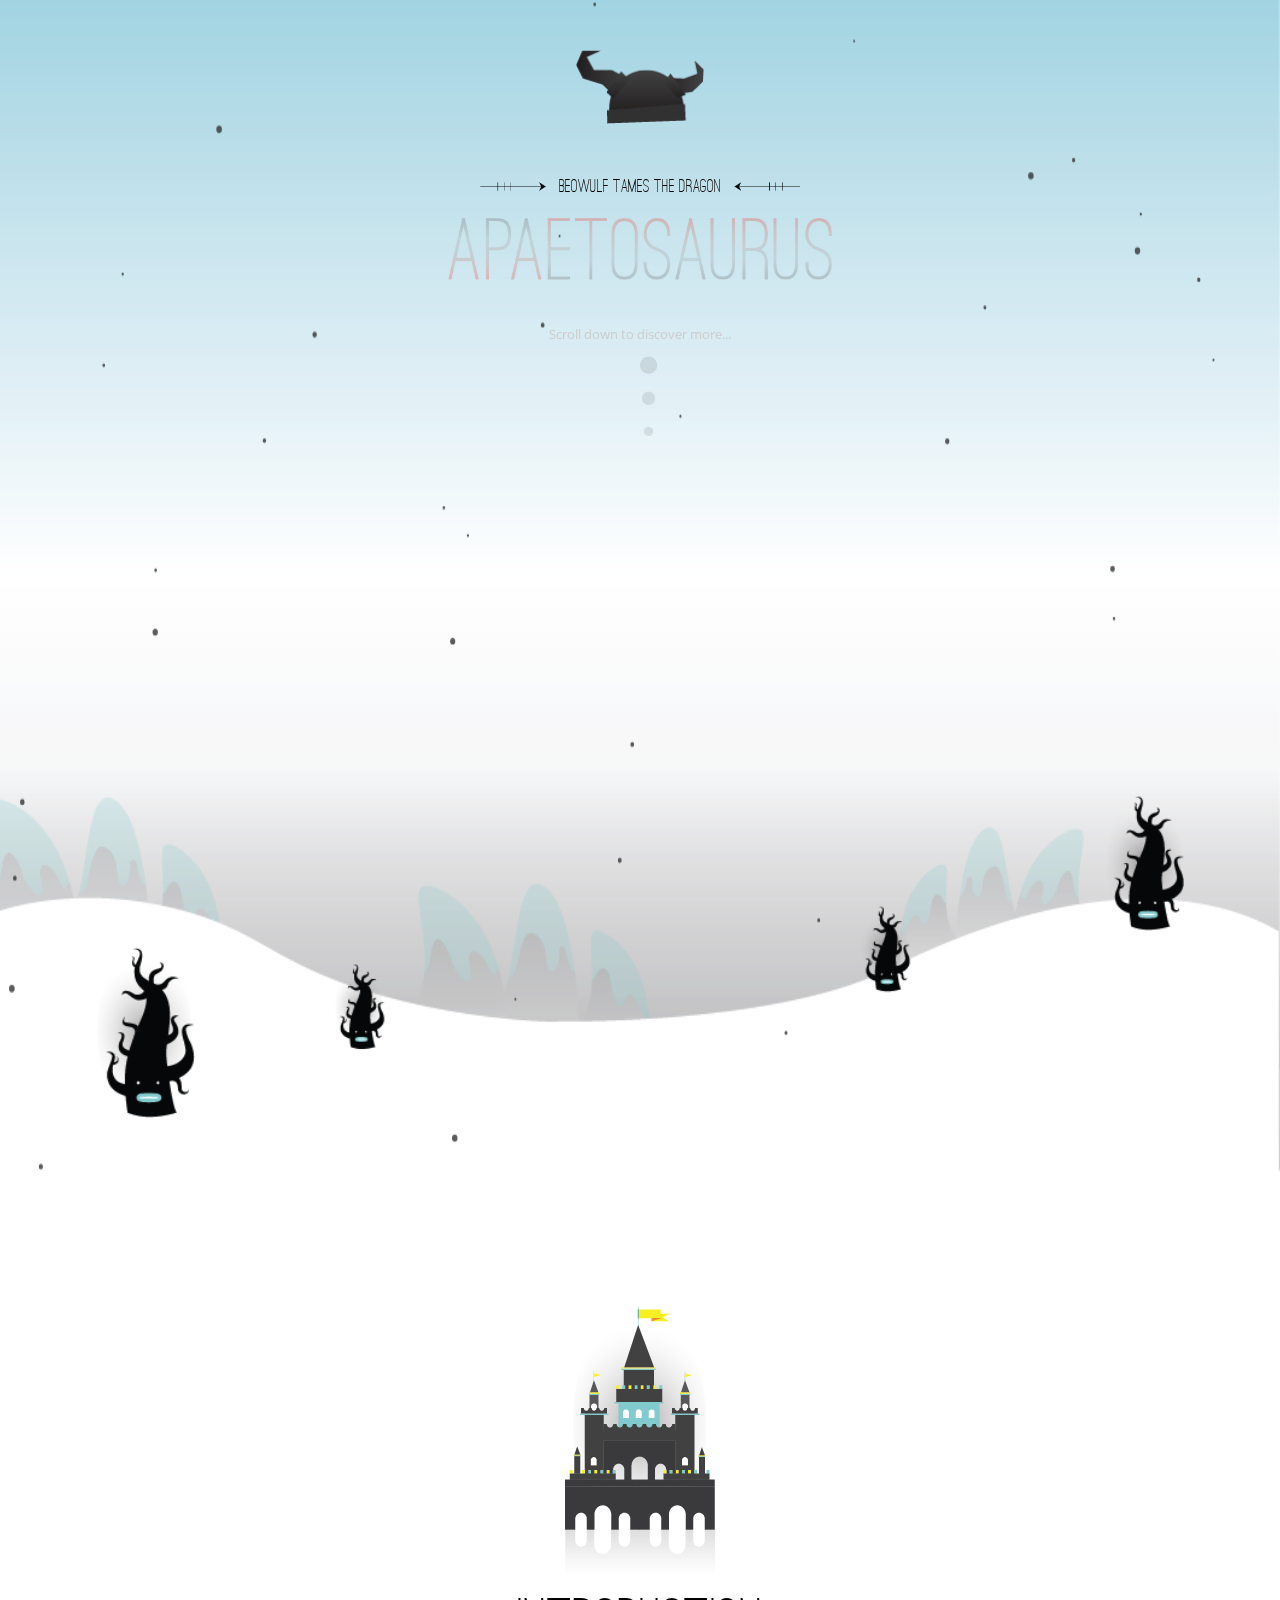
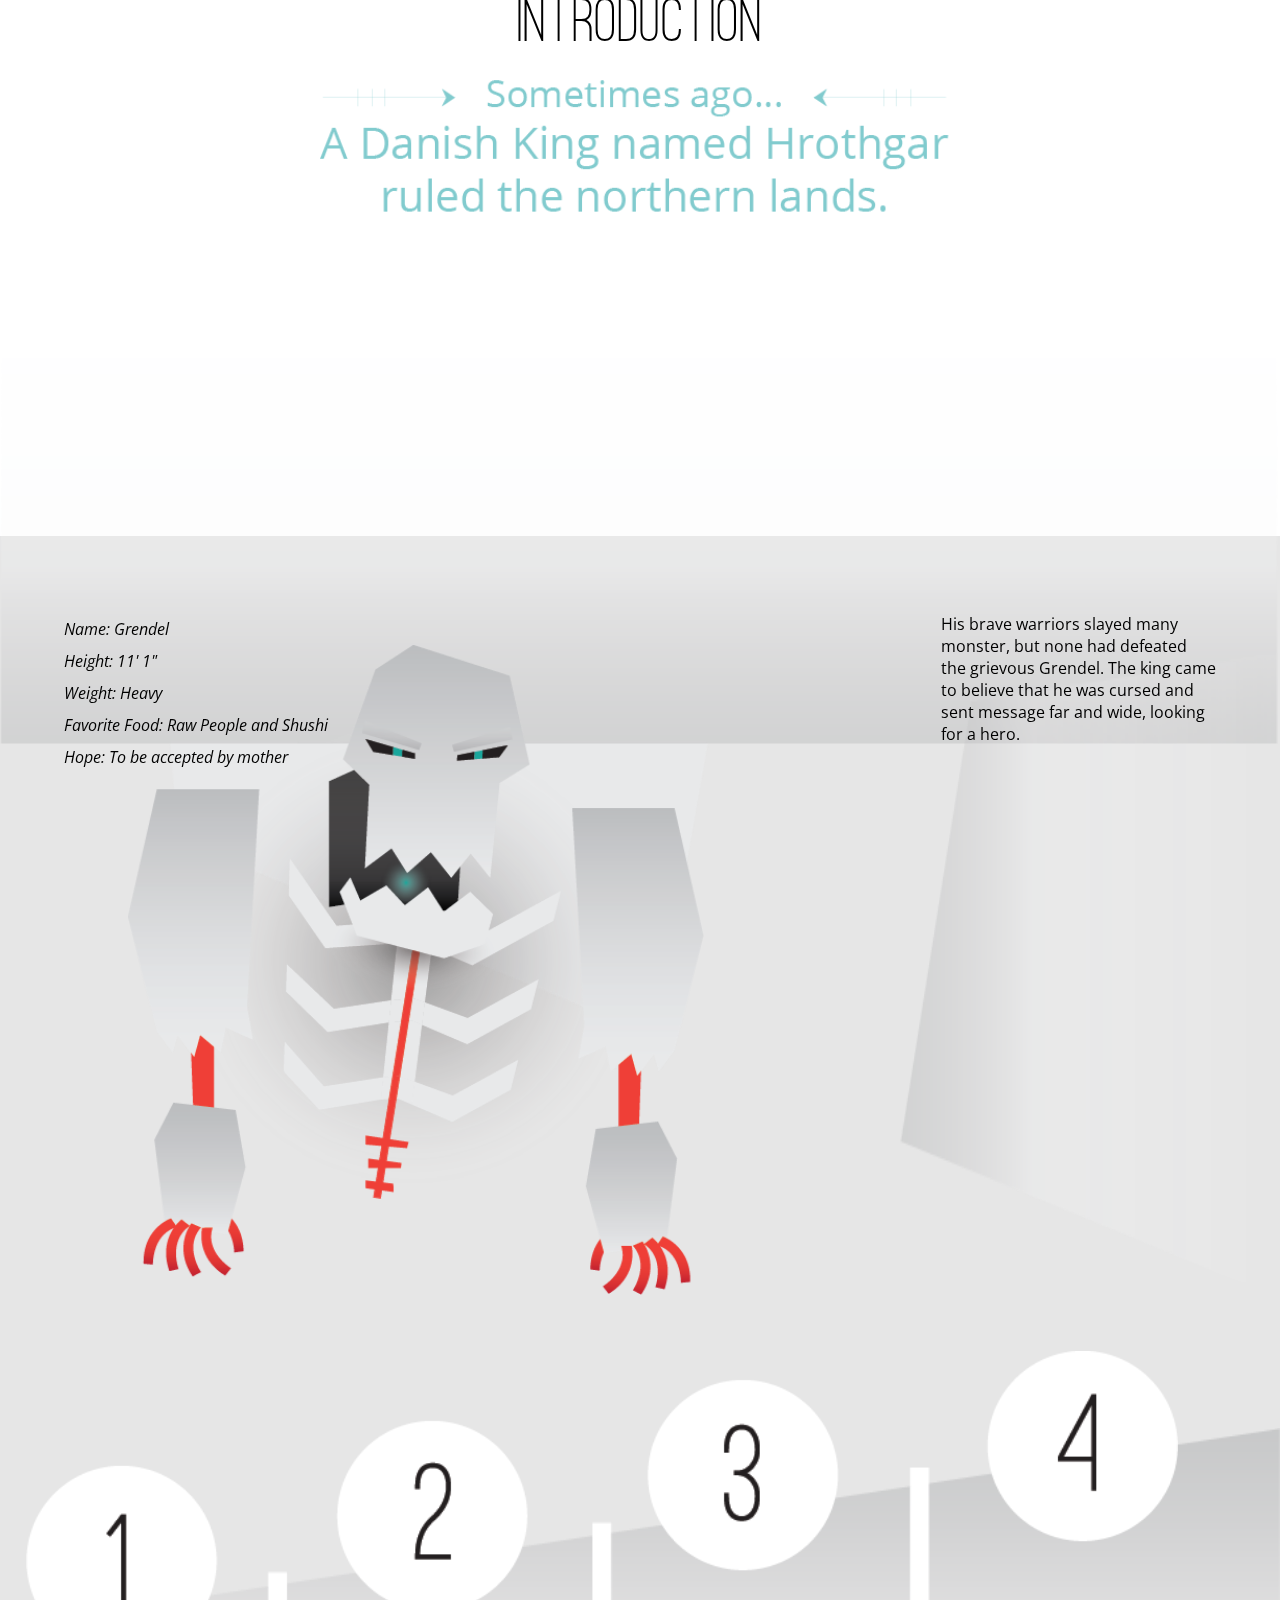
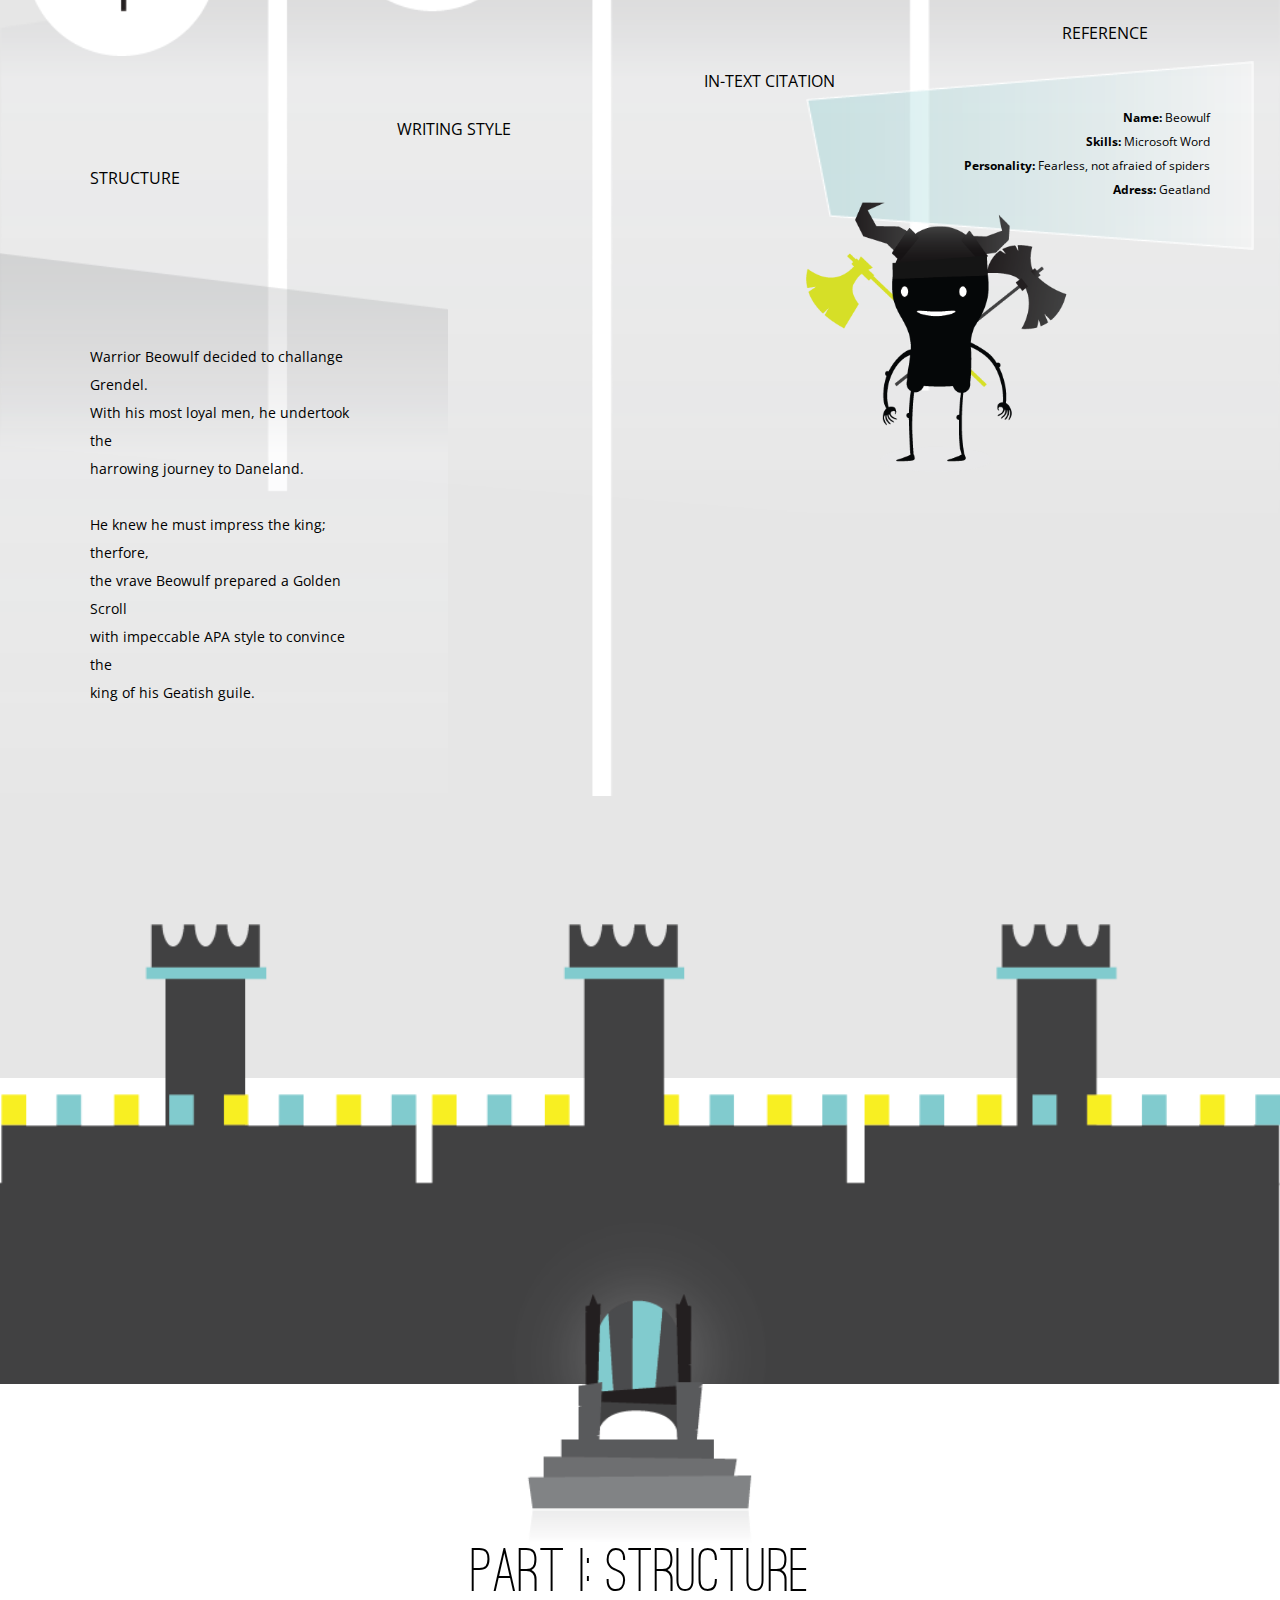
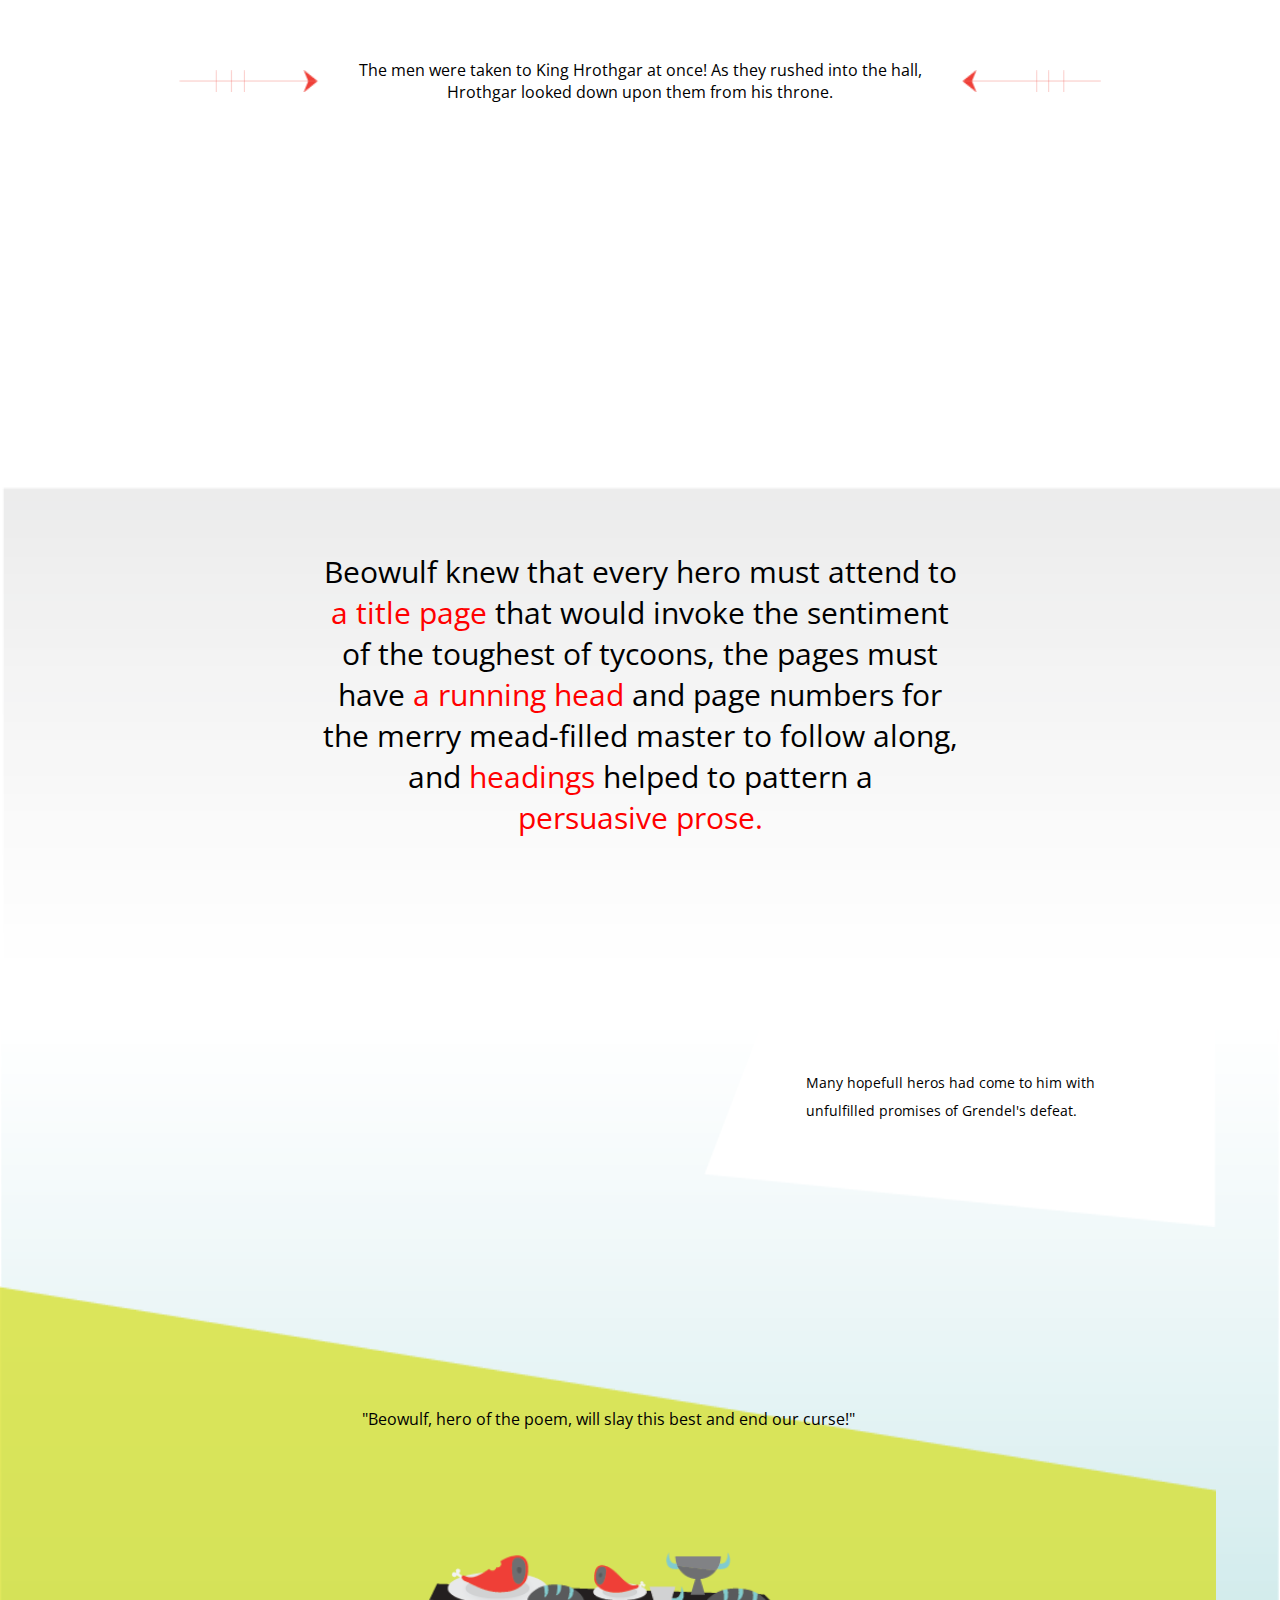
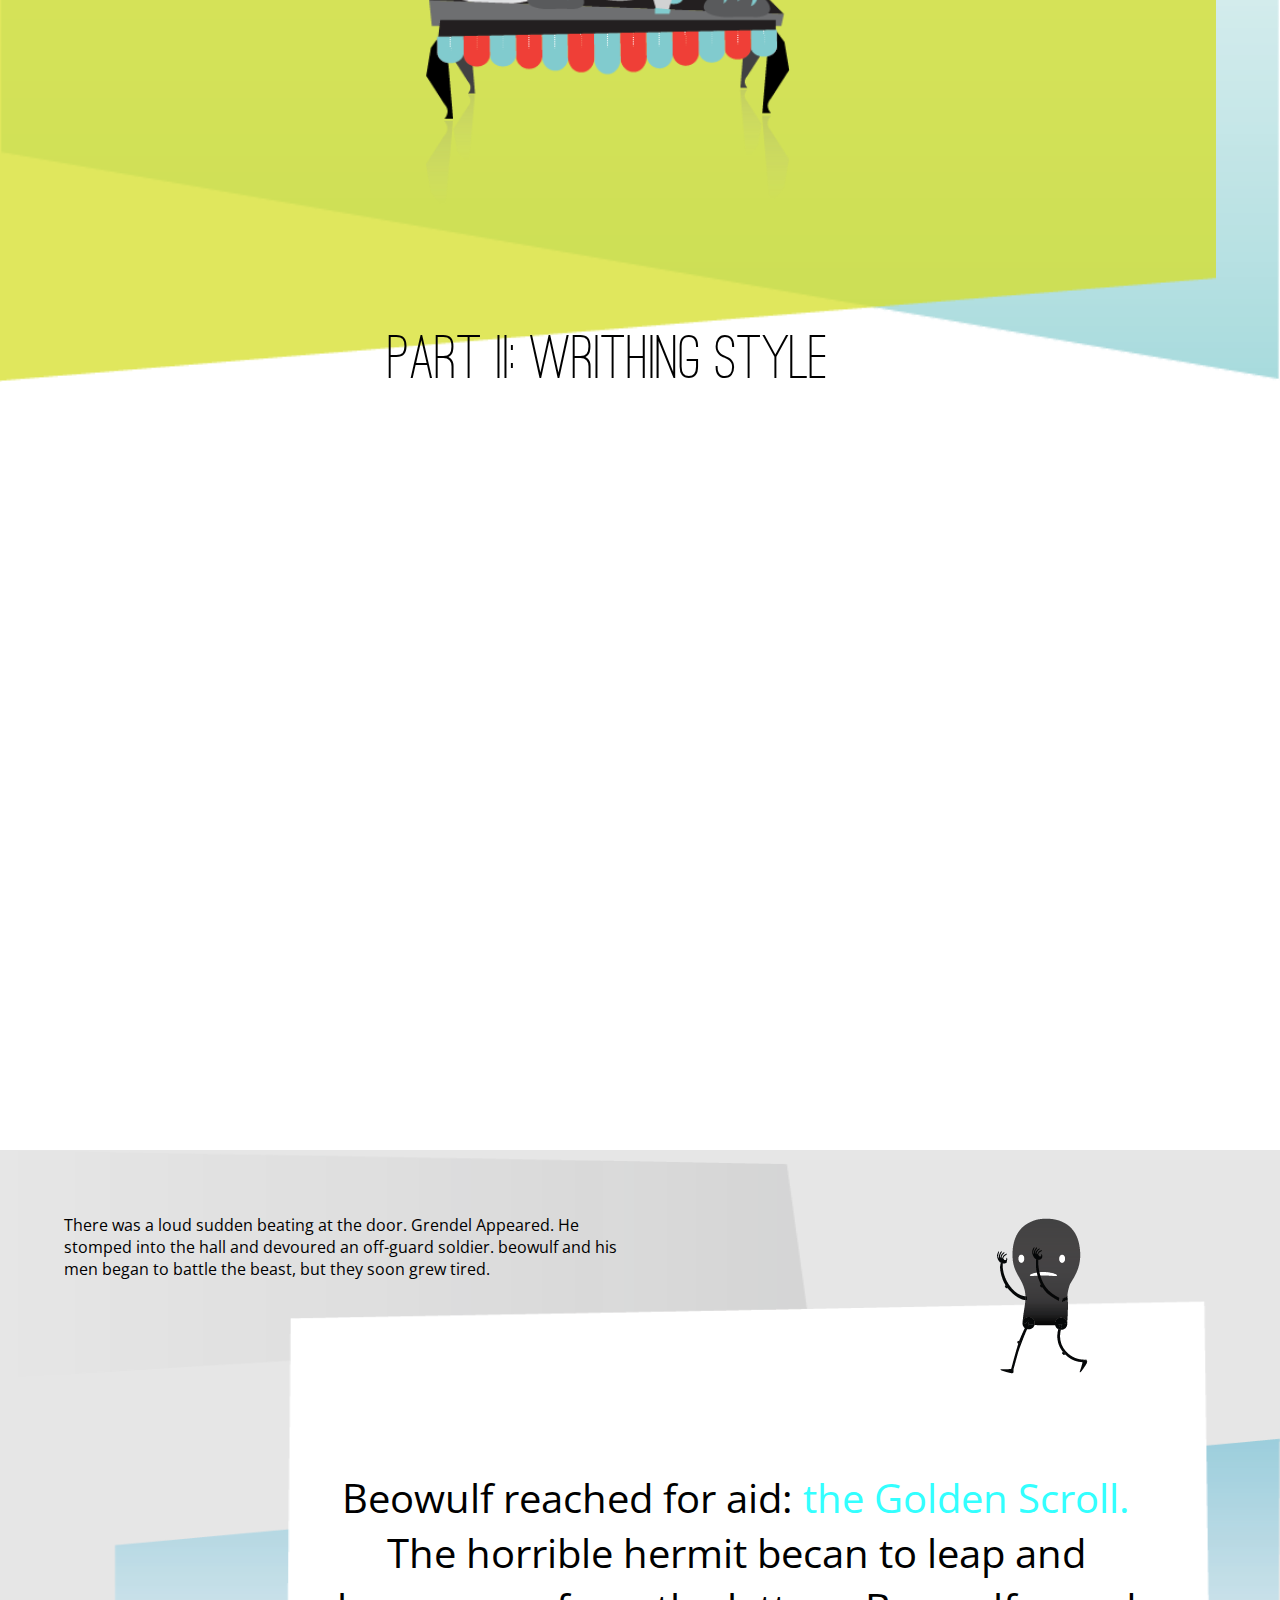
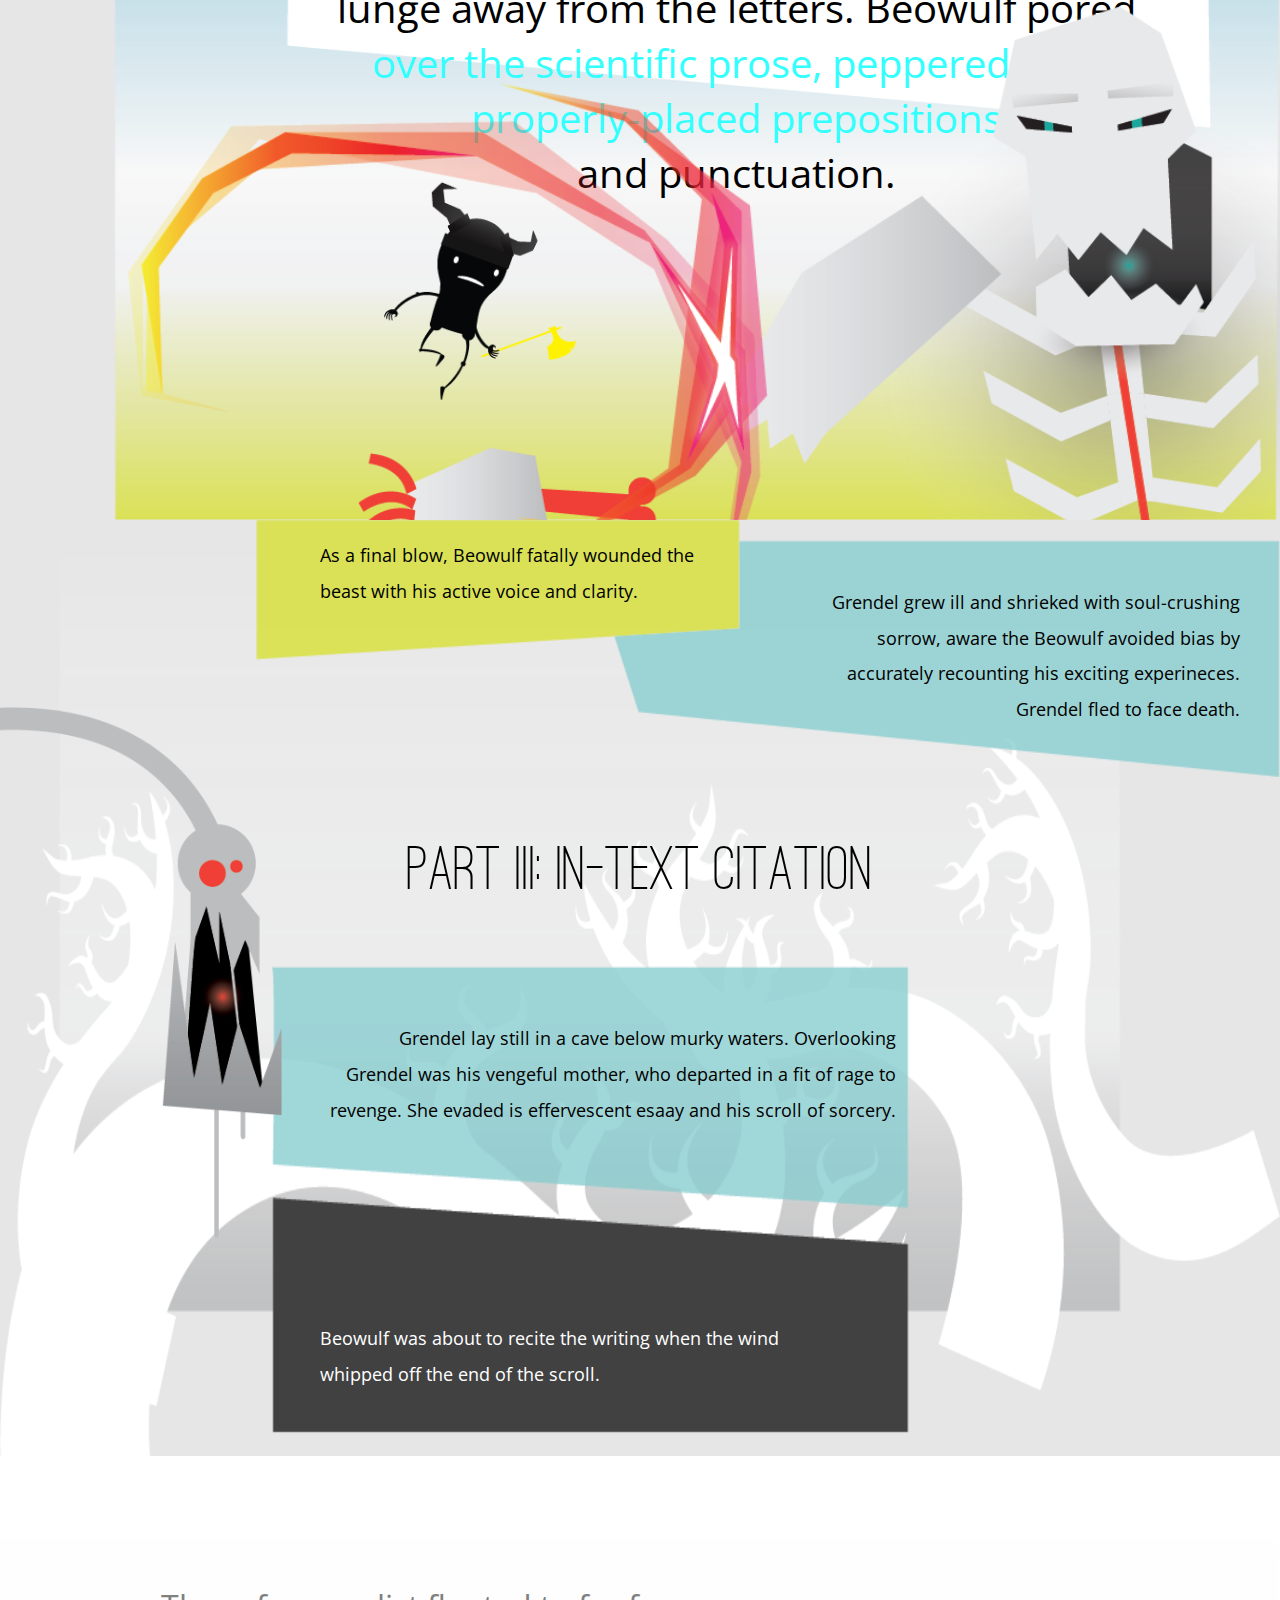
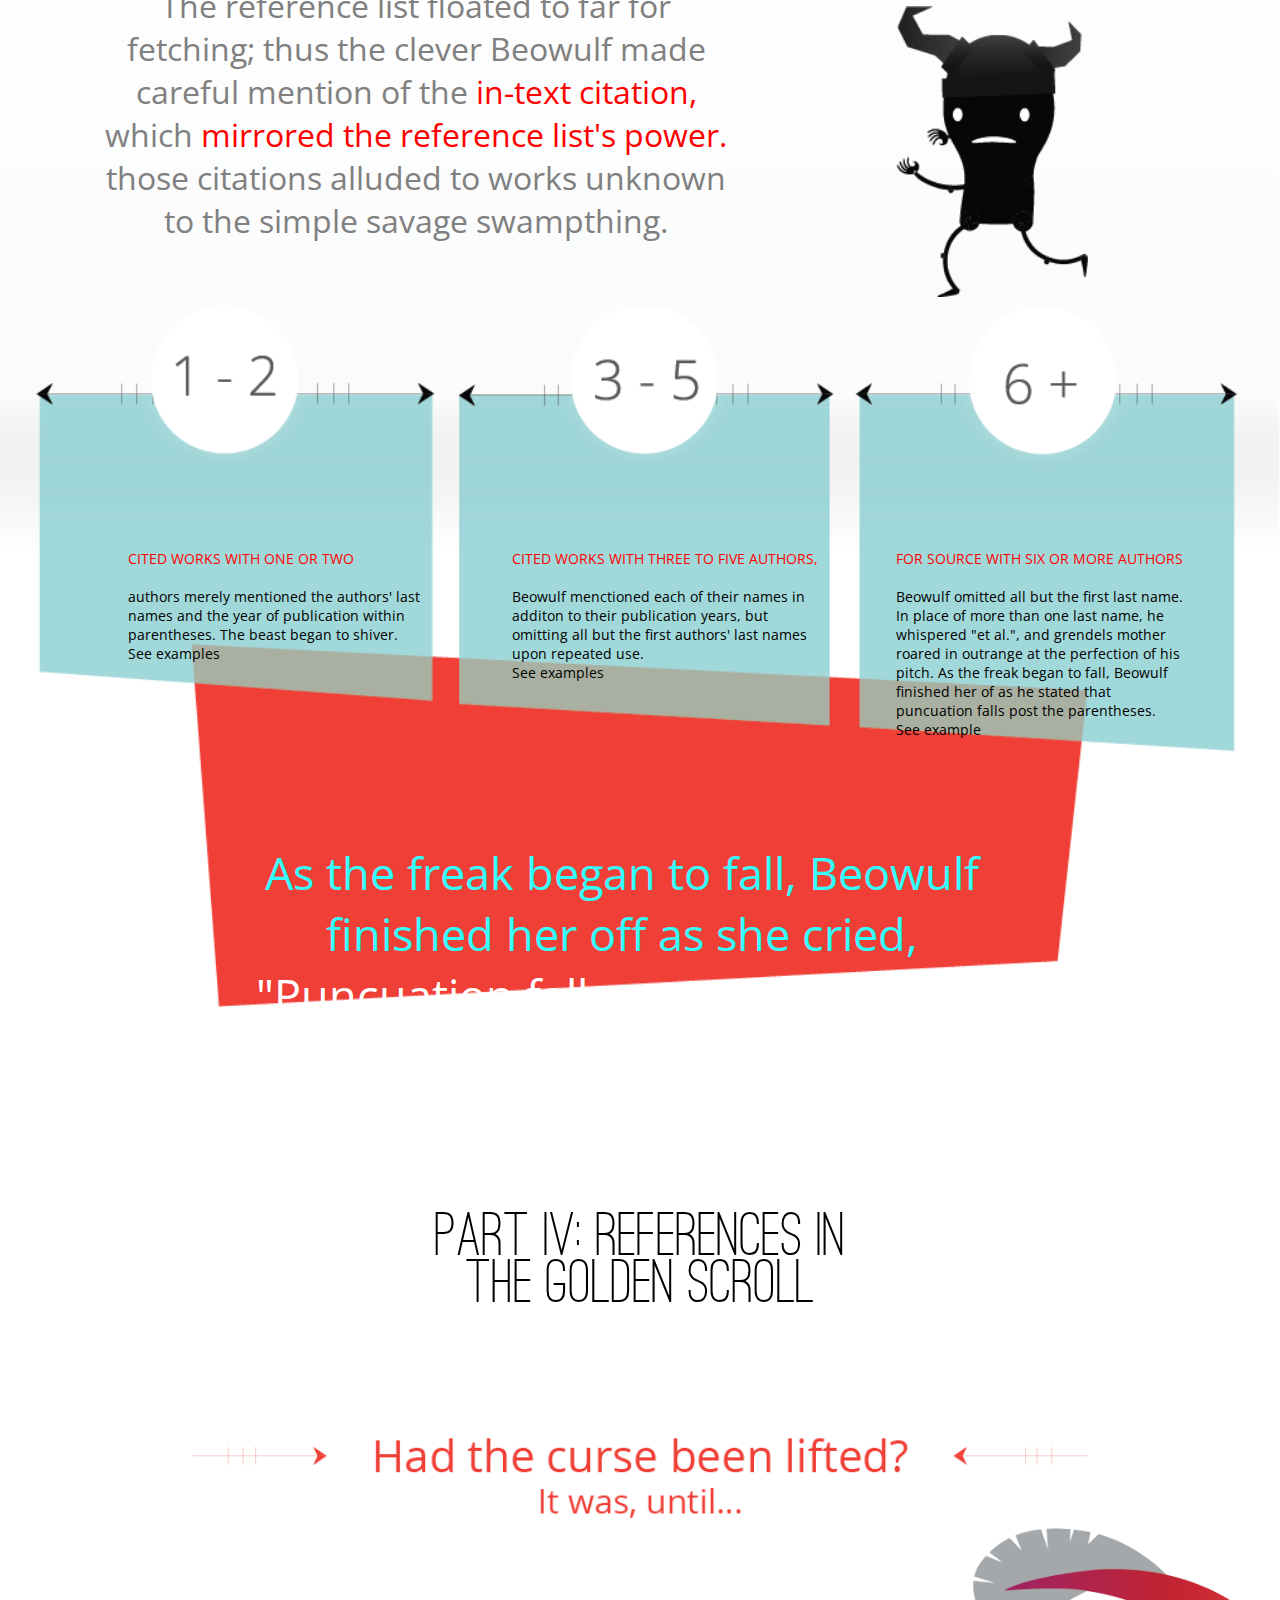
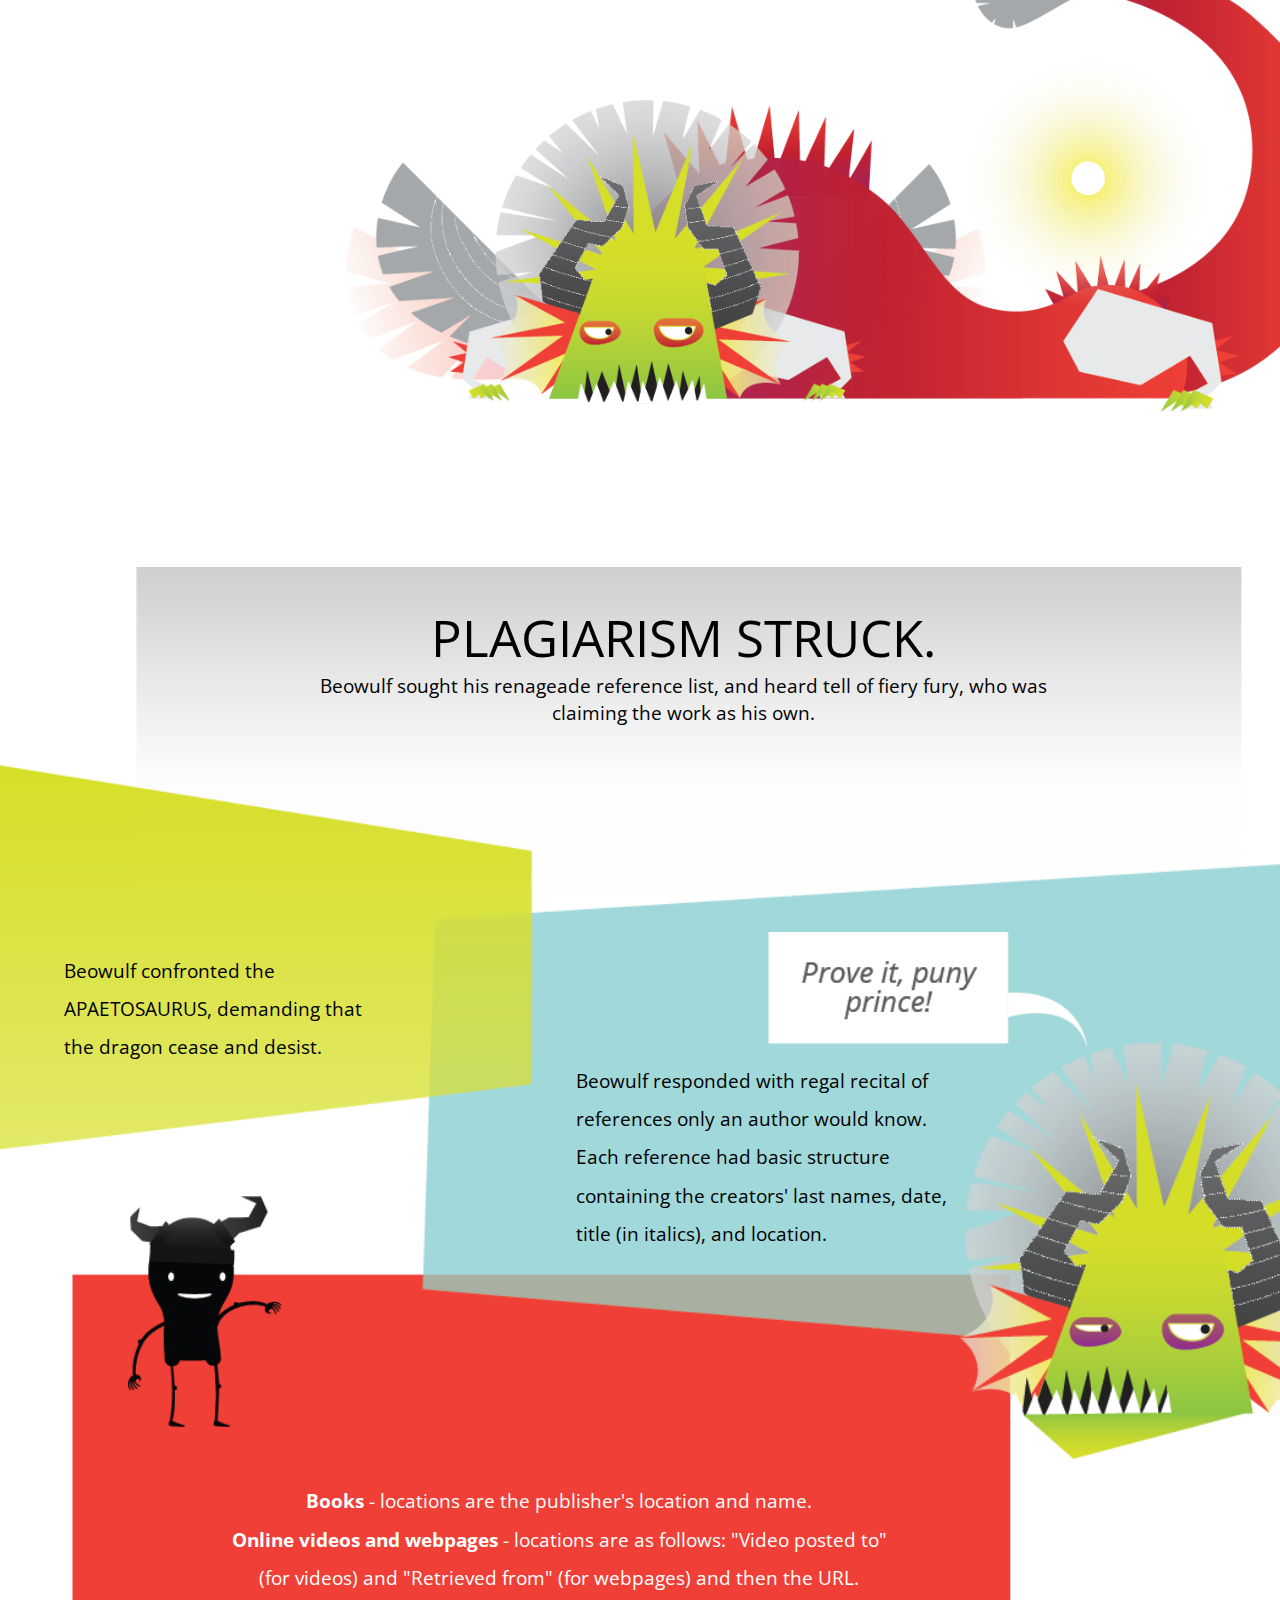
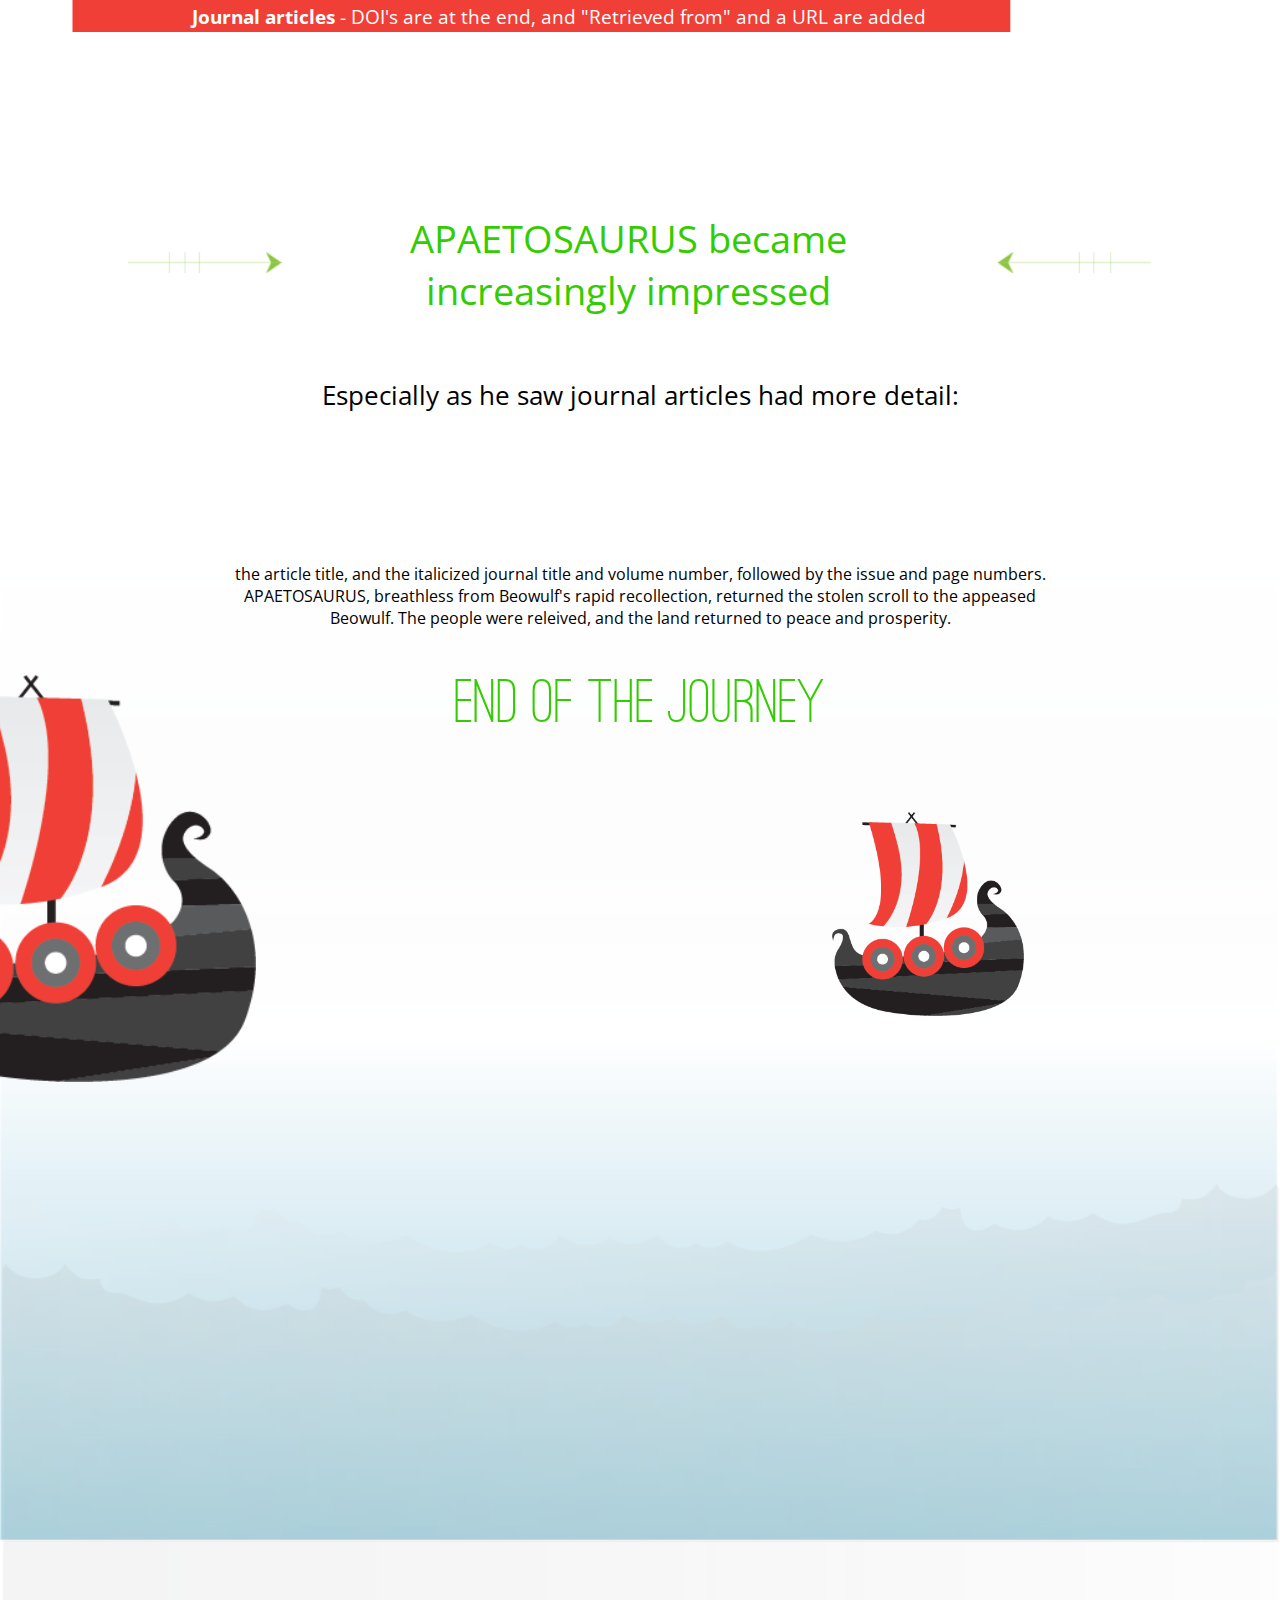
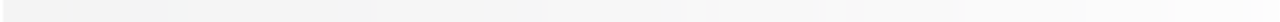
==== index.html @ b7f6e2f6 "virtical scaling fixed" ====
<!DOCTYPE html>
<html>

<head>
    <meta charset="utf-8">
    <meta http-equiv="X-UA-Compatible" content="IE=edge">
    <title>Apaethosaurus</title>
    <!-- CSS -->
    <link rel="stylesheet" href="css/style.css">
</head>

<body>
    <section id="intro" style="">
        <canvas id="snow1"></canvas>
        <div class="container center">
            <img src="img/viking-hat.png" style="width: 10%; margin: 50px auto;">
            <div class="arrow-intro" style="">Beowulf Tames the Dragon</div>
            <img id="apa-img" src="img/apaethosaurus.png" style="width: 30%; padding: 25px 0px 40px 0px; margin: 0 auto;">
            <div class="sub-title" style="font-size: 1vw">
                Scroll down to discover more...
            </div>
            <img src="img/accent1.png" id="accent-1" style="max-width: 5%; margin: 1% 50% 2.5% 50%">
            <img src="img/intro-trees.png" style=" width: 85%; margin: 25% 0px 50px 0px; padding: 0">
        </div>
    </section>
    <!-- section 2 -->
    <section id="scene-2">
        <div class="container center">
            <img src="img/castle.png" style="margin: 10% auto 0">
            <div class="heading" style="margin: 20px 0px 30px 0px">INTRODUCTION
            </div>
            <img src="img/text-1.png" style="width: 50%; padding: 0px 0px 0px 0px;">
        </div>
    </section>
    <!-- section 3 -->
    <section id="scene-3" style="">
        <div style="position: absolute; width: 100%; height: 200%; 
        background-color: #E6E6E6;z-index: -2; margin: 24% 0">
            <!-- Scene 4 -->
            <div id="scene-4" style="margin: 30% 0; z-index: 2;"></div>
        </div>
        <div class="text double-space" style="display: inline-block; float: left; margin: 30% 0px 0 5%; font-style: italic; ">Name: Grendel
            <br>Height: 11' 1"
            <br>Weight: Heavy
            <br>Favorite Food: Raw People and Shushi
            <br>Hope: To be accepted by mother
        </div>
        <div class="text double-sapce" style="display: inline-block; float: right; margin: 30% 5% 0px 0px;">
            His brave warriors slayed many
            <br> monster, but none had defeated
            <br> the grievous Grendel. The king came
            <br> to believe that he was cursed and
            <br> sent message far and wide, looking
            <br> for a hero.
        </div>
        <img src="img/grendel.png" style="width: 45%; z-index: 1; margin: -10% 90% 0 10%;">
    </section>
    <!-- section 5 -->
    <section id="scene-5" style="margin: 10% 0; z-index: 1">
        <img src="img/numbers.png" style="width: 90%; margin: -6% 0 0 2%;">
        <span style="position: absolute; top: 35%; left: 7%;" class="text" style="font-size: 20px;">STRUCTURE</span>
        <span style="position: absolute; top: 30%; left: 31%;" class="text" style="font-size: 20px;">WRITING STYLE</span>
        <span style="position: absolute; top: 25%; left: 55%;" class="text" style="font-size: 20px;">IN-TEXT CITATION</span>
        <span style="position: absolute; top: 20%; left: 83%;" class="text" style="font-size: 20px;">REFERENCE</span>
        <div id="warrior-back" style="float: right; margin: 0 2%; width: 35%;">
            <p class="text double-space" style="margin: 10% 10% 0 10%; 
            font-size: 12px; text-align: right;">
                <span style="font-weight: bold;">Name: </span>Beowulf
                <br><span style="font-weight: bold;">Skills: </span>Microsoft Word
                <br><span style="font-weight: bold;">Personality:</span> Fearless, not afraied of spiders
                <br><span style="font-weight: bold;">Adress:</span> Geatland
            </p>
            <img src="img/warrior.png" style="float: left; margin: 0 0; 
            width: 60%;">
        </div>
        <div id="text-box" style="margin: 15% 0 0; width: 35%; height: 70%;">
            <p class="text double-space" style="padding: 20%; font-size: 14px;">
                Warrior Beowulf decided to challange Grendel.
                <br>With his most loyal men, he undertook the
                <br>harrowing journey to Daneland.
                <br>
                <br>He knew he must impress the king; therfore,
                <br>the vrave Beowulf prepared a Golden Scroll
                <br>with impeccable APA style to convince the
                <br>king of his Geatish guile.
            </p>
        </div>
    </section>
    <!-- section 6 -->
    <section id="scene-6" style="z-index: 1;">
        <img src="img/throne.png" style="margin: 23% 40%  0; width: 20%;">
        <p class="heading center">
            PART I: STRUCTURE
        </p>
        <div class="center text" style="z-index: 2;
        background: url('img/part1-arrows.png') no-repeat center; 
        width: 90%;background-size: 80% 50%; margin: 5% auto;
        font-size: 12x;">
            The men were taken to King Hrothgar at once! As they rushed into the hall,
            <br>Hrothgar looked down upon them from his throne.
        </div>
    </section>
    <!-- section 7 -->
    <section id="scene-7" style="">
        <div class="center text" style="font-size: 30px; 
        padding: 5% 0 10%;">
            Beowulf knew that every hero must attend to
            <br><span style="color: red;">a title page</span> that would invoke the sentiment
            <br>of the toughest of tycoons, the pages must
            <br>have <span style="color: red;">a running head</span> and page numbers for
            <br>the merry mead-filled master to follow along,
            <br>and <span style="color: red;">headings</span> helped to pattern a
            <br><span style="color: red;">persuasive prose.</span>
        </div>
        <div style="background: url('img/scene-7-textback.png') 
        no-repeat; background-size: 100% 100%; width: 40%; height: 30%;
        font-size: 14px; float: right; z-index: 2; margin: 0 5%;">
            <p class="text double-space" style="margin: 20% 20%;">
                Many hopefull heros had come to him with
                <br>unfulfilled promises of Grendel's defeat.
            </p>
        </div>
        <div style="background: url('img/scene-7-bottom.png') no-repeat;
        background-size: 100% 100%; width: 95%; 
        margin: 25% 0;">
            <div class="text center" style="margin: 0 0 0; 
            padding: 10% 0 0;">
                "Beowulf, hero of the poem, will slay this best and end our curse!"
            </div>
            <img src="img/table.png" style="width: 30%; margin: 10% 35%">
            <p class="heading center" style="">
                part ii: writhing style
            </p>
        </div>
    </section>
    <!-- section 8 -->
    <section id="scene-8" style="background-color: #E6E6E6;">
        <p class="text" style="margin: 5%; float: left;">
            There was a loud sudden beating at the door. Grendel Appeared. He
            <br>stomped into the hall and devoured an off-guard soldier. beowulf and his
            <br>men began to battle the beast, but they soon grew tired.
        </p>
        <img src="img/soldier.png" style="position: absolute;
        top: 7%; right: 15%" ;>
        <p class="text center" style="font-size: 40px; padding: 25% 0;
        margin: 0 0 0 15%;">
            Beowulf reached for aid: <span style="color: #33FFFF;">
            the Golden Scroll.
            </span>
            <br>The horrible hermit becan to leap and
            <br>lunge away from the letters. Beowulf pored
            <br><span style="color: #33FFFF;">over the scientific prose,
            peppered with
            <br>properly-placed prepositions</span>
            <br>and punctuation.
        </p>
        <img style="position: absolute; top: 47%; left: 28%; width: 80%;" src="img/grendel-defeated.png">
        <img style="position: absolute; top: 65%; left: 30%; width: 15%;" src="img/beowulf.png">
        <img style="position: absolute; top: 55%; left: 10%; width: 50%;" src="img/slash.png">
    </section>
    <!-- section 9 -->
    <section id="scene-9">
        <img src="img/scene8-textbox.png" style="margin: 0 20%; 
        width: 80%;">
        <p class="text double-space" style="font-size: 1.4vw; 
        position: absolute;
        top: 0; left: 25%;">
            As a final blow, Beowulf fatally wounded the
            <br>beast with his active voice and clarity.
        </p>
        <p class="text double-space" style="font-size: 1.4vw; 
        position: absolute;
        top: 5%; left: 65%; text-align: right;">
            Grendel grew ill and shrieked with soul-crushing
            <br>sorrow, aware the Beowulf avoided bias by
            <br>accurately recounting his exciting experineces.
            <br>Grendel fled to face death.
        </p>
        <img src="img/monster.png" style="position: absolute; top: 20%;
        left: -18%; width: 40%;">
        <p class="heading center" style="margin: 5% auto;">
            part iii: in-text citation
        </p>
        <p class="text double-space" style="font-size: 1.4vw; text-align: right; 
        padding: 0%; margin: 10% 30% 0 20%;">
            Grendel lay still in a cave below murky waters. Overlooking
            <br> Grendel was his vengeful mother, who departed in a fit of rage to
            <br>revenge. She evaded is effervescent esaay and his scroll of sorcery.
        </p>
        <p class="text double-space" style="font-size: 1.4vw; padding: 5%; 
        margin: 10% 20%; color: white;">
            Beowulf was about to recite the writing when the wind
            <br>whipped off the end of the scroll.
        </p>
    </section>
    <!-- section 10 -->
    <section id="scene-10">
        <p class="text center" style="margin: 5% 40% 0 5%; font-size: 2.5vw; 
        color: gray;">
            The reference list floated to far for
            <br>fetching; thus the clever Beowulf made
            <br>careful mention of the
            <spcan style="color: red;">in-text citation,</spcan>
            <br>which
            <span style="color: red;">mirrored the reference list's power.</span>
            <br>those citations alluded to works unknown
            <br>to the simple savage swampthing.
        </p>
        <img src="img/beowulf2.png" style="width: 15%; position: absolute;
        top: 2%; right: 15%;">
        <img src="img/text-boxes.png" style="width: 100%; position: absolute;
        top: -10%; left: 0; z-index: -1;">
        <p class="text" style="font-size: 1.1vw;position: absolute; top: 50%; 
        left: 10%">
            <scpan style="color: red;">CITED WORKS WITH ONE OR TWO</scpan>
            <br>
            <br> authors merely mentioned the authors' last
            <br> names and the year of publication within
            <br> parentheses. The beast began to shiver.
            <br> See examples
        </p>
        <p class="text" style="font-size: 1.1vw;position: absolute; top: 50%; 
        left: 40%">
            <span style="color: red;">CITED WORKS WITH THREE TO FIVE AUTHORS,</span>
            <br>
            <br> Beowulf menctioned each of their names in
            <br>additon to their publication years, but
            <br>omitting all but the first authors' last names
            <br>upon repeated use.
            <br>See examples
        </p>
        <p class="text" style="font-size: 1.1vw;position: absolute; top: 50%; 
        left: 70%">
            <span style="color: red;">FOR SOURCE WITH SIX OR MORE AUTHORS</span>
            <br>
            <br>Beowulf omitted all but the first last name.
            <br>In place of more than one last name, he
            <br>whispered "et al.", and grendels mother
            <br>roared in outrange at the perfection of his
            <br>pitch. As the freak began to fall, Beowulf
            <br>finished her of as he stated that
            <br>puncuation falls post the parentheses.
            <br>See example
        </p>
        <p class="text center" style="font-size: 3.5vw; position: absolute;
        top: 78%; left: 20%; color: white;">
            <span style="color: #33FFFF">As the freak began to fall, Beowulf
            <br>finished her off as she cried,</span>
            <br>"Puncuation falls past parenthses!"
        </p>
    </section>
    <!-- section 11 -->
    <section id="scene-11">
        <p class="heading center" style="margin: 10%;;">part iv: references in
            <br> the golden scroll
        </p>
        <img src="img/section11-arrows.png" style="width: 70%; margin: 0 15%;">
        <img src="img/dragon.png" style="width: 70%; margin: 0 0 0 35%;">
        <img src="img/wings.png" style="width: 50%; position: absolute; top: 25%;
        left: 27%; z-index: -1;">
        <img src="img/sun.png" style="width: 20%; position: absolute; top:20%;
        left: 75%;">
        <img src="img/text-boxes2.png" style="position: absolute; width: 100%;
        top: 43.4%; left: 0;">
        <p class="text center" style="font-size:  1.5vw; position: absolute;
        top: 45%; left: 25%;">
            <span class="text" style="font-size: 4vw;">PLAGIARISM STRUCK.</span>
            <br>Beowulf sought his renageade reference list, and heard tell of fiery fury, who was
            <br>claiming the work as his own.
        </p>
        <p class="text double-space" style="font-size: 1.5vw;position: absolute; 
        top: 60%; 
        left: 5%;">
            Beowulf confronted the
            <br><span sytle="color: red;">APA</span>ETOSAURUS, demanding that
            <br>the dragon cease and desist.
        </p>
        <p class="text double-space" style="font-size: 1.5vw;position: absolute; 
        top: 65%; left: 45%;">
            Beowulf responded with regal recital of
            <br>references only an author would know.
            <br>Each reference had basic structure
            <br>containing the creators' last names, date,
            <br>title (in italics), and location.
        </p>
        <p class="text center double-space" style="font-size: 1.5vw;position: absolute; top: 85%; left: 15%; color: white;">
            <span style="font-weight: bold;">Books</span> - locations are the publisher's location and name.
            <br>
            <span style="font-weight: bold;">Online videos and webpages</span> - locations are as follows: "Video posted to"
            <br>(for videos) and "Retrieved from" (for webpages) and then the URL.
            <br>
            <span style="font-weight: bold;">Journal articles</span> - DOI's are at the end, and "Retrieved from" and a URL are added
            <br> if it has no DOI.
        </p>
        <img src="img/beowulf3.png" style="width: 12%; position: absolute; top: 72%; 
        left: 10%;">
        <img src="img/dragon-head.png" style="width: 30%; position: absolute; 
        top: 65%; left: 75%;">
        <img src="img/proveit.png" style="width: 25%; position: absolute; top: 60%; left: 60%;">
    </section>
    <!-- section 12 -->
    <section id="scene-12">
        <img src="img/green-arrows.png" style="width: 80%; margin: 40px 10% 0 10%;">
        <p class="text center" style="font-size: 3vw; color: #33CC00;
        position: absolute; top: 0; left: 32%;">
            APAETOSAURUS became
            <br>increasingly impressed
        </p>
        <p class="text center" style="font-size: 2vw; margin: 100px 0 0;">
            Especially as he saw journal articles had more detail:
        </p>
        <p class="text center" style="margin: 150px 0 0;">
            the article title, and the italicized journal title and volume number, followed by the issue and page numbers.
            <br>APAETOSAURUS, breathless from Beowulf's rapid recollection, returned the stolen scroll to the appeased
            <br>Beowulf. The people were releived, and the land returned to peace and prosperity.
        </p>
        <p class="text center" style="margin: 50px 0 0;">
            <span class="heading" style="color: #33CC00;">
            end of the journey</span>
        </p>
        <img src="img/ship.png" style="position: absolute; top: 600px; left: 65%;
        width: 15%;">
        <img src="img/ship.png" style="position: absolute; top: 90%; left: -10%;
        width: 30%;">
        <img src="img/scene-12-bg.png" style="width: 100%; position: absolute;
        top: 300px; z-index: -1;">
    </section>
    <!-- javascript -->
    <script src="js/jquery.min.js" type="text/javascript"></script>
    <script src="js/jquery.stellar.min.js" type="text/javascript"></script>
    <script src="js/jquery.snow.js" type="text/javascript"></script>
    <script src="js/jquery.animations.js" type="text/javascript"></script>
</body>

</html>
---- css/style.css ----
@import url('http://fonts.googleapis.com/css?family=Open+Sans');
@font-face {
    font-family: 'Ostrich Sans';
    src: url('../fonts/ostrich-regular-webfont.eot');
    src: url('../fonts/ostrich-regular-webfont.eot?#iefix') format('embedded-opentype'), url('../fonts/ostrich-regular-webfont.woff2') format('woff2'), url('../fonts/ostrich-regular-webfont.woff') format('woff'), url('../fonts/ostrich-regular-webfont.ttf') format('truetype'), url('../fonts/ostrich-regular-webfont.svg#ostrich_sansmedium') format('svg');
    font-weight: normal;
    font-style: normal;
}

* {
    -webkit-box-sizing: border-box;
    -moz-box-sizing: border-box;
    box-sizing: border-box;
}

body {
    margin: 0;
    font-family: 'Open Sans';
    max-height: 100%;
    max-width: 100%;
}

section {
    position: relative;
    margin: 0 auto;
    max-width: 100%;
}

.arrow-intro {
    background: url('../img/arrows.png') no-repeat center;
    background-size: 25%;
    font-family: 'Ostrich Sans';
    font-size: 1.5vw;
}

.heading {
    font-family: 'Ostrich Sans';
    font-size: 5vw;
}

.ostrich-sans {
    font-family: 'Ostrich Sans';
}

.text {
    font-family: 'Open Sans';
}

.double-space {
    line-height: 200%;
}

.center {
    text-align: center;
    margin: 0 auto;
}

.sub-title {
    color: #ccc;
}

.container {
    position: relative;
    margin: 0 auto;
}

.graybackground {
    background-color: #E6E6E6;
}

#scene-3 {
    background: url('../img/top-bg.png') no-repeat;
    background-size: 100% 100%;
}

#scene-4 {
    background: url('../img/grendel-text.png') no-repeat;
    background-size: 100% 100%;
}

#scene-5 {
    background: url('../img/bottom-bg.png') no-repeat;
    background-size: 100% 100%;
}

#scene-6 {
    background: url('../img/wall.png') no-repeat;
    background-size: 100%;
}

#scene-7 {
    margin: 30% 0 60% 0;
    background: url('../img/scene-7-top.png') no-repeat center;
    background-size: 100% 100%;
}

#scene-8 {
    background: url('../img/scene-8-bg.png') no-repeat;
    background-size: 100% 100%;
}

#scene-9 {
    background: url('../img/scene-9-back.png') no-repeat;
    background-size: 100% 100%;
    background-color: #E6E6E6;
}

#scene-10 {
    height: 1100px;
}

#scene-11 {
    height: 2200px;
}

#scene-12 {}

#intro {
    background: url('../img/intro-bg.png') no-repeat center;
    background-size: 100% 100%;
}

#warrior-back {
    background: url('../img/warrior-back-drop.png') no-repeat;
    background-size: 100%;
}

#text-box {
    background: url('../img/scene-5-back.png') no-repeat;
    background-size: 100%;
}

#snow1 {
    position: absolute;
    width: 100%;
    height: 100%;
}
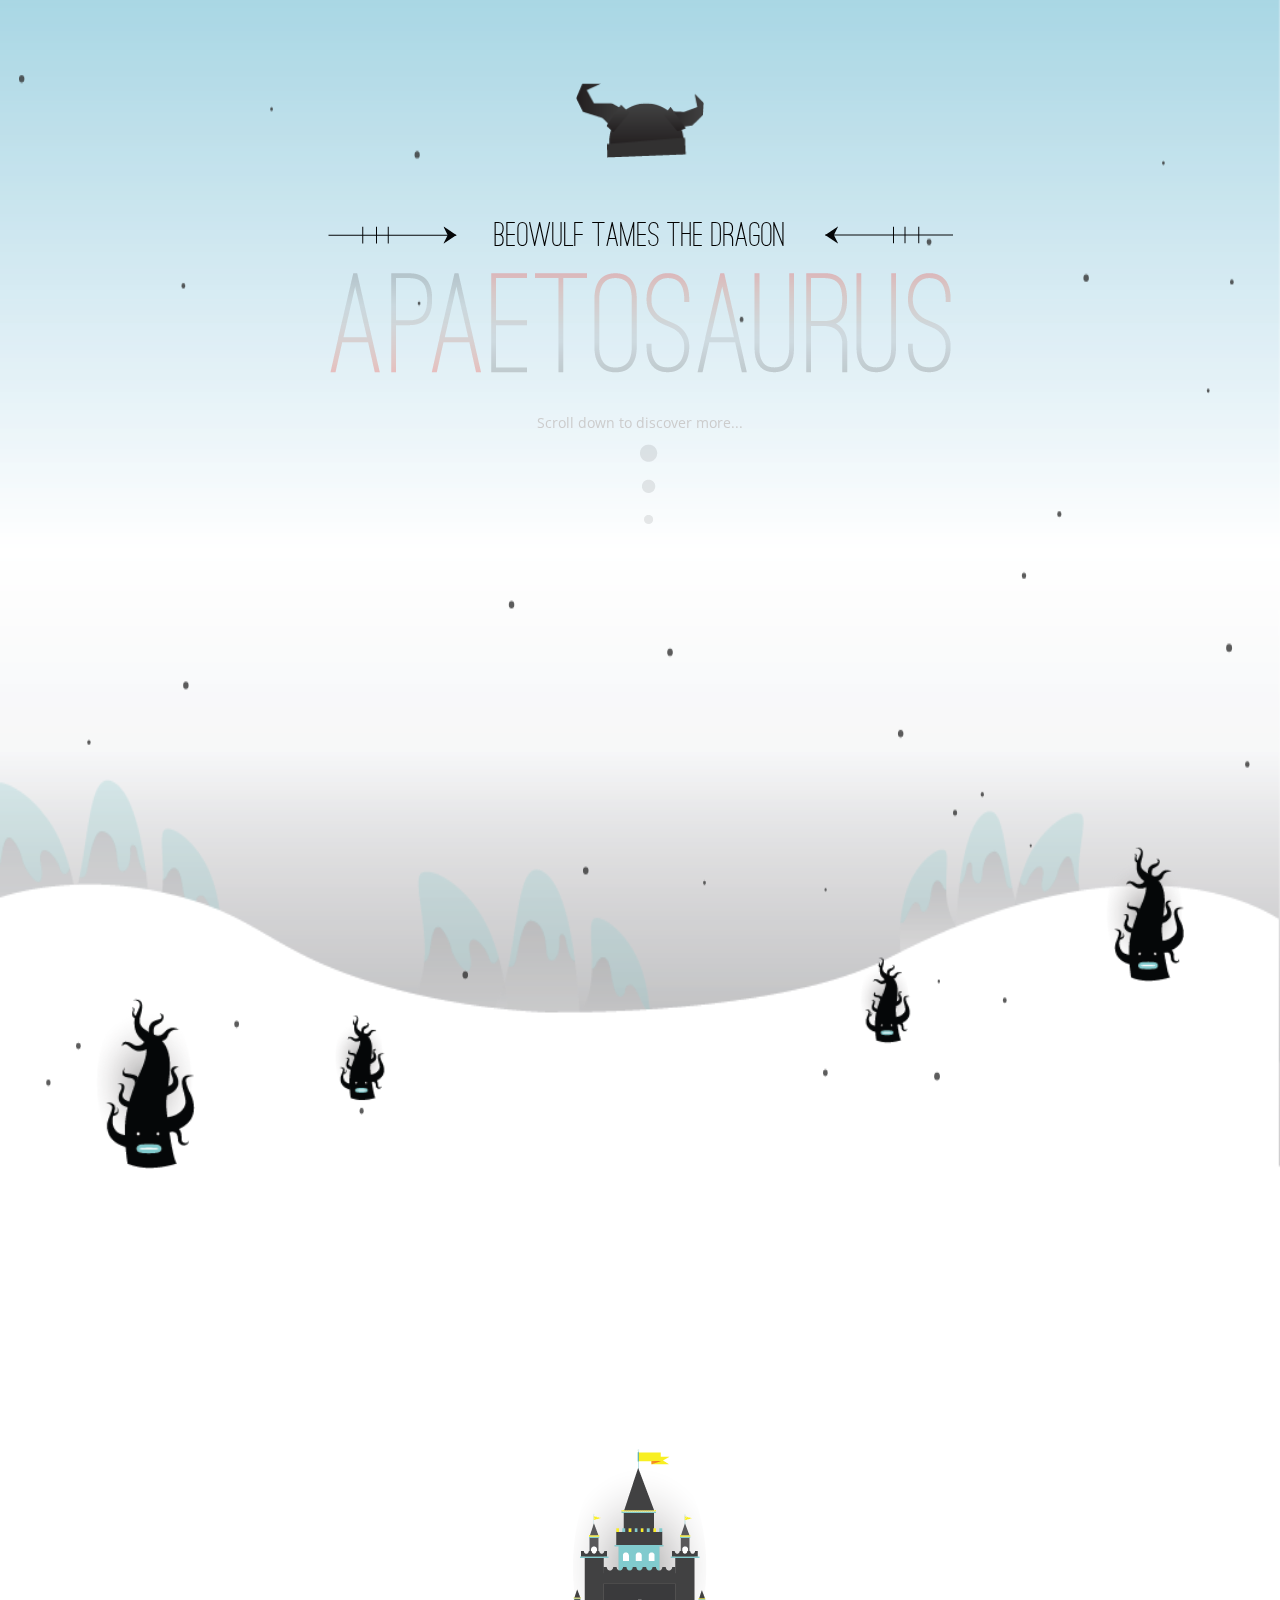
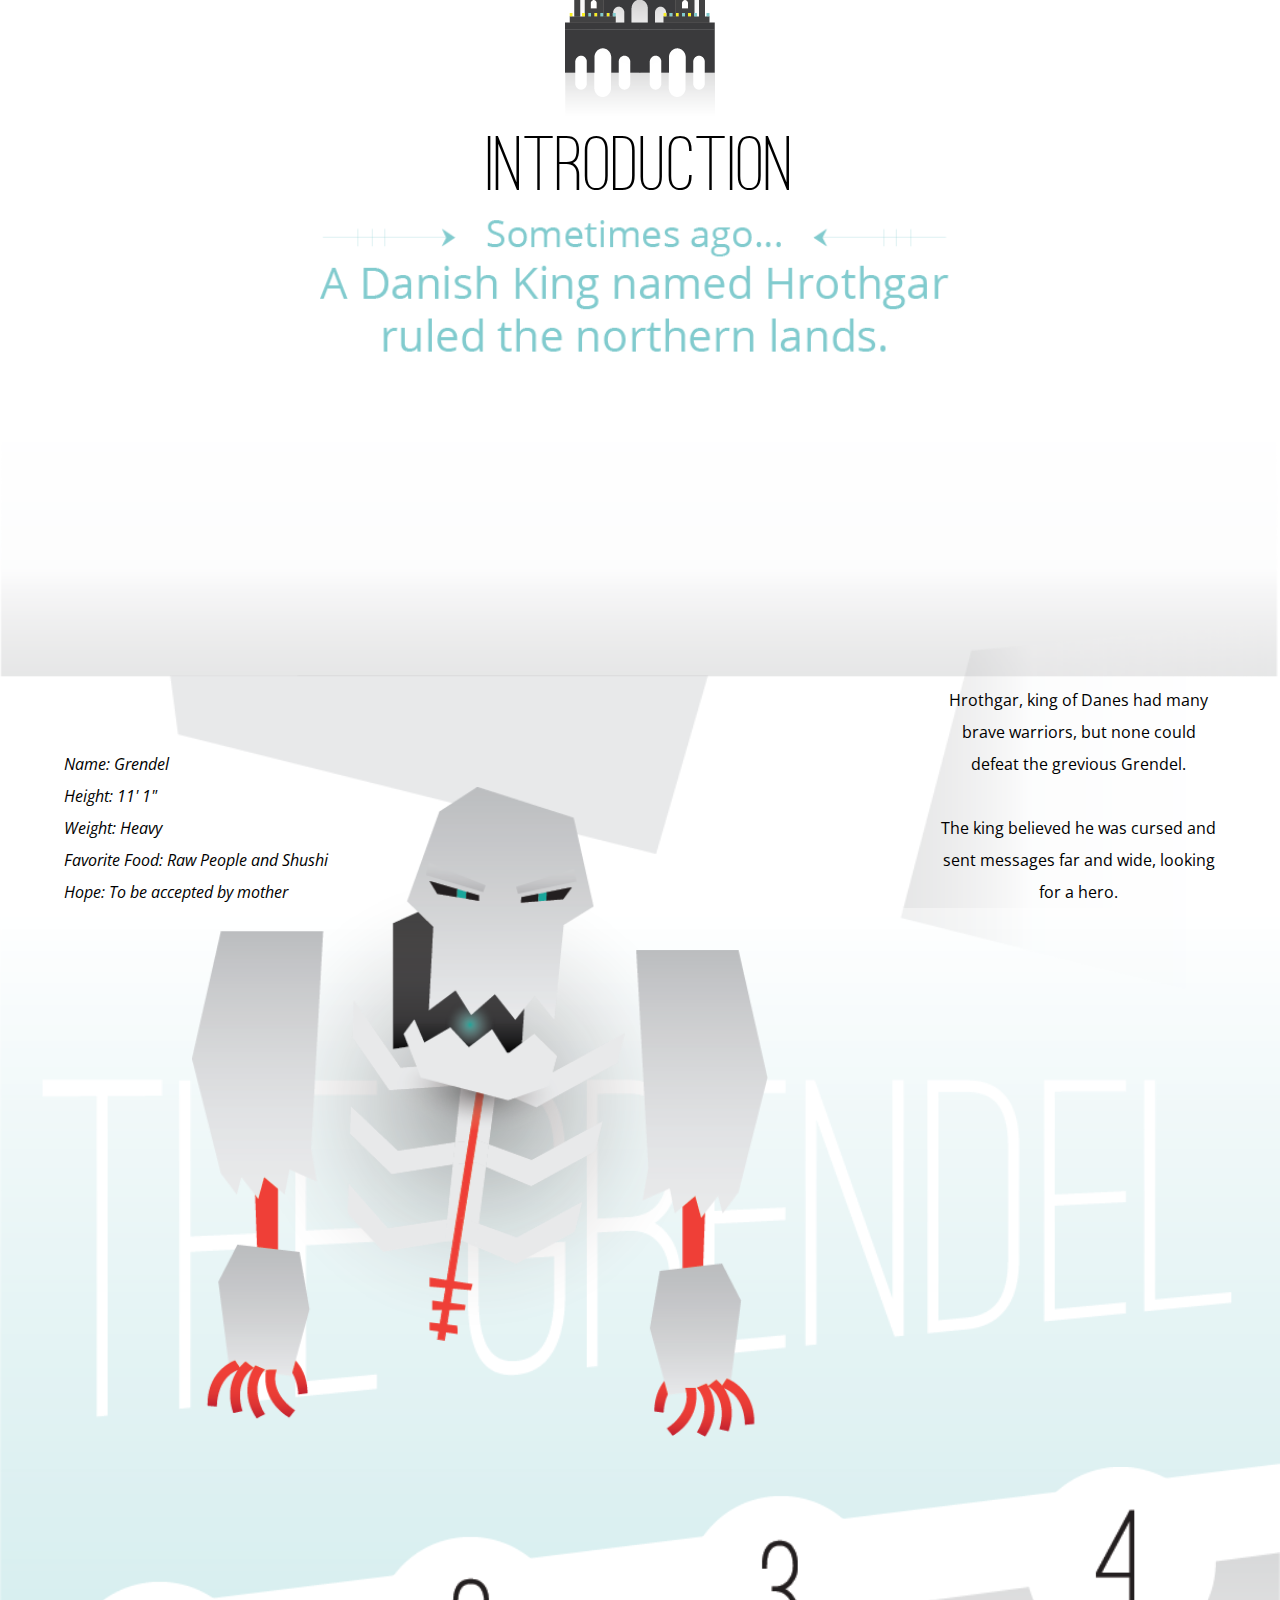
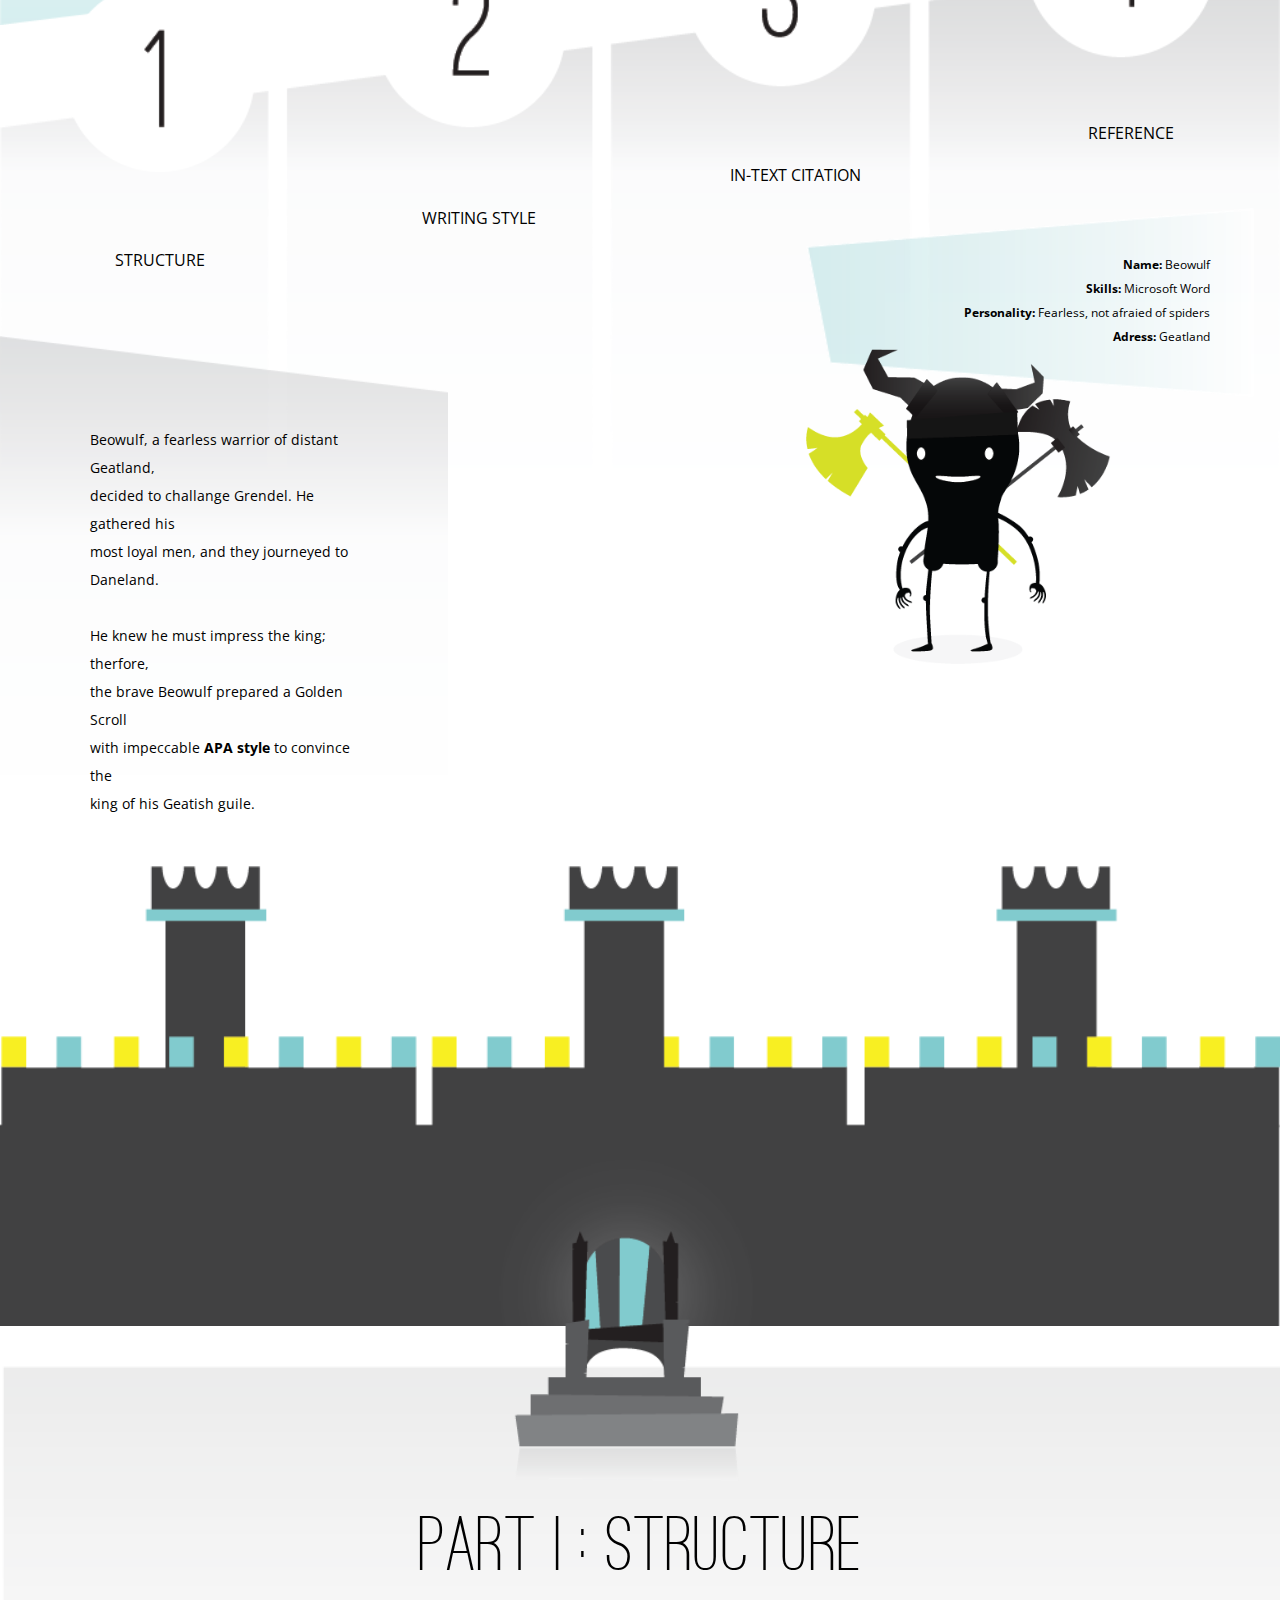
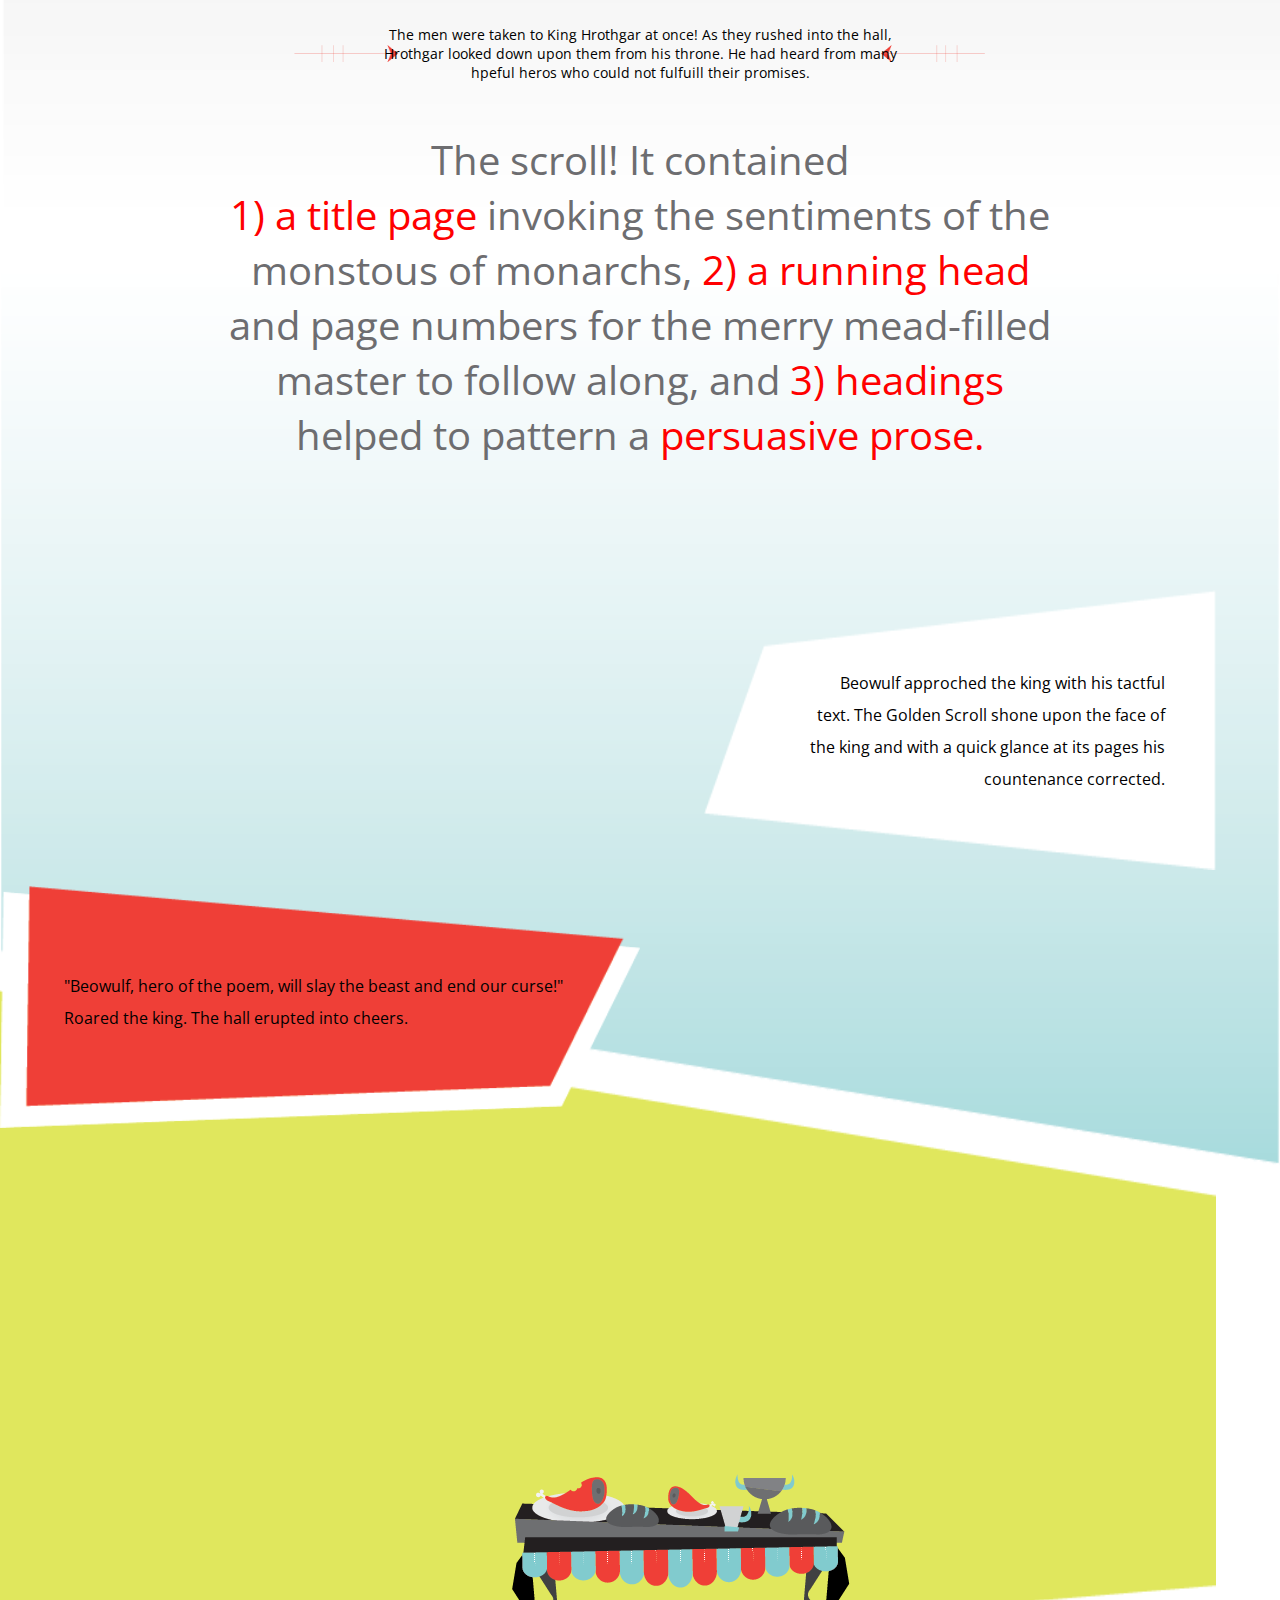
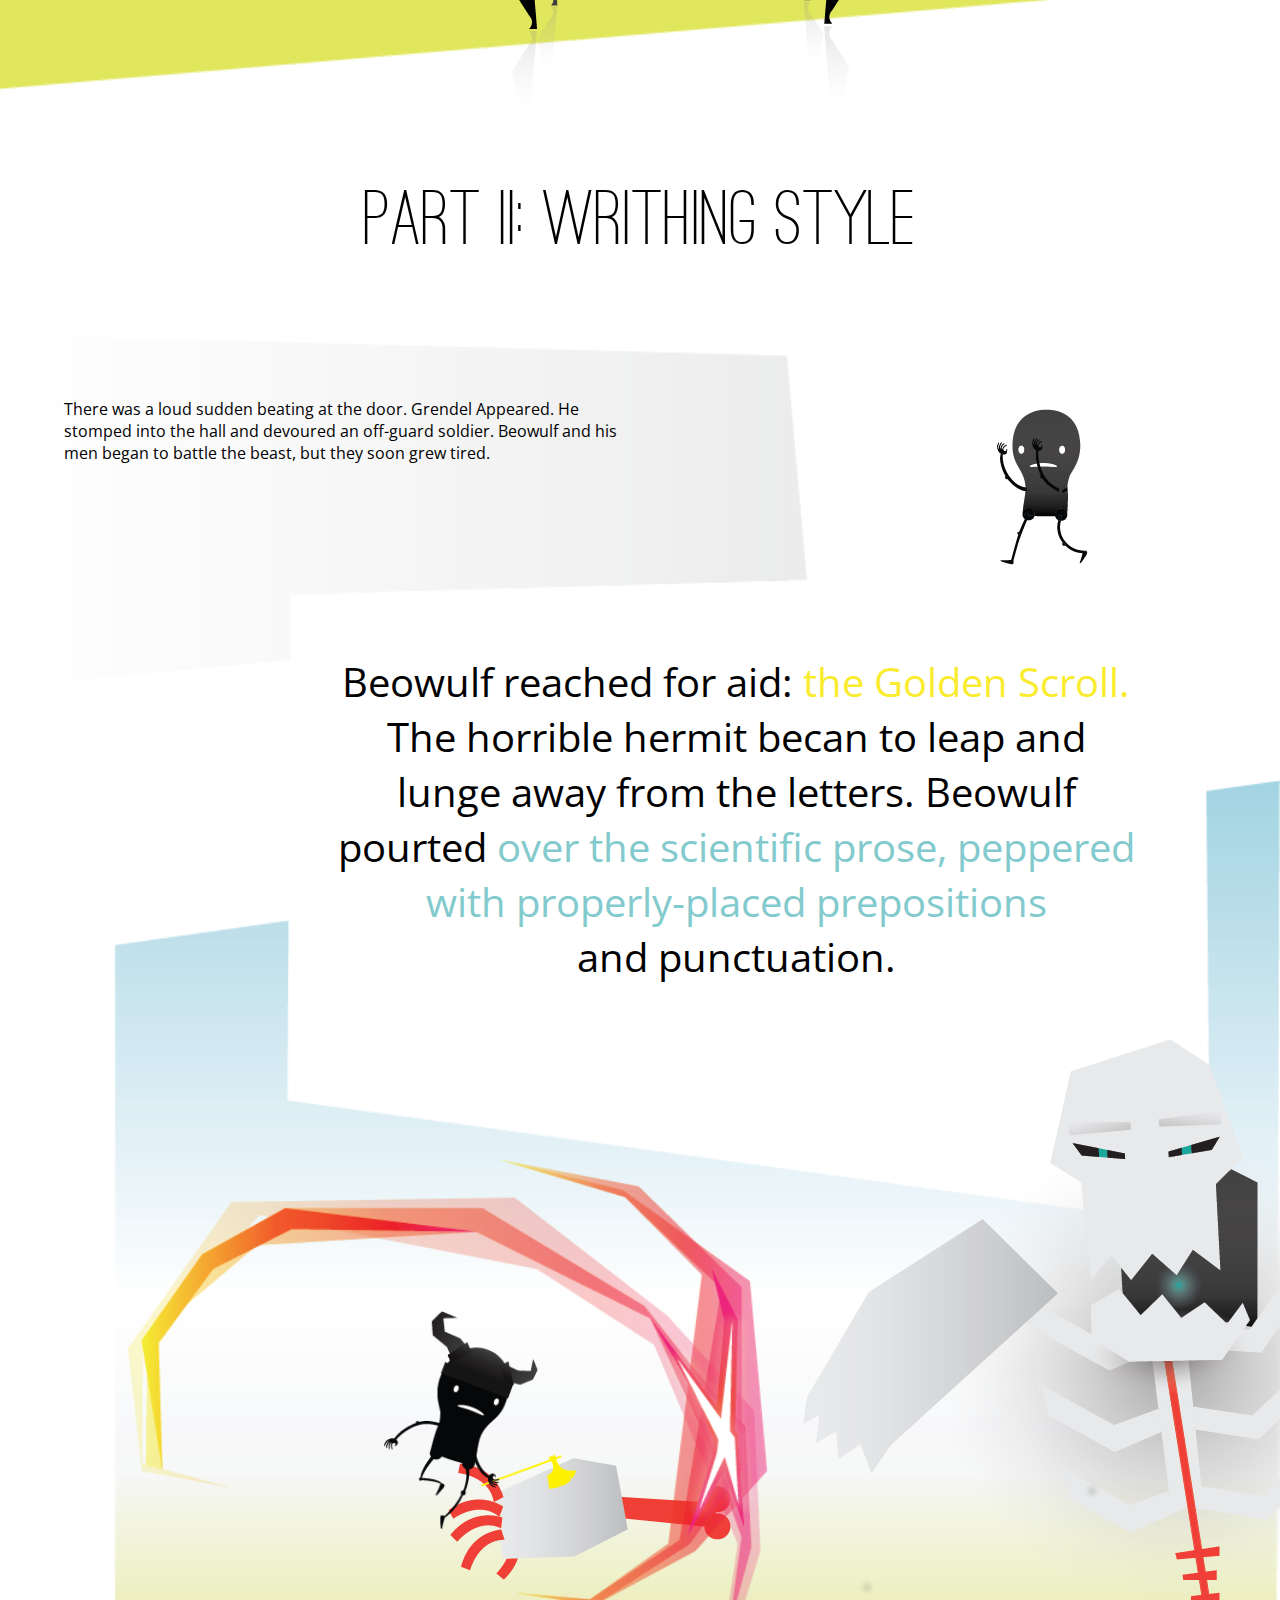
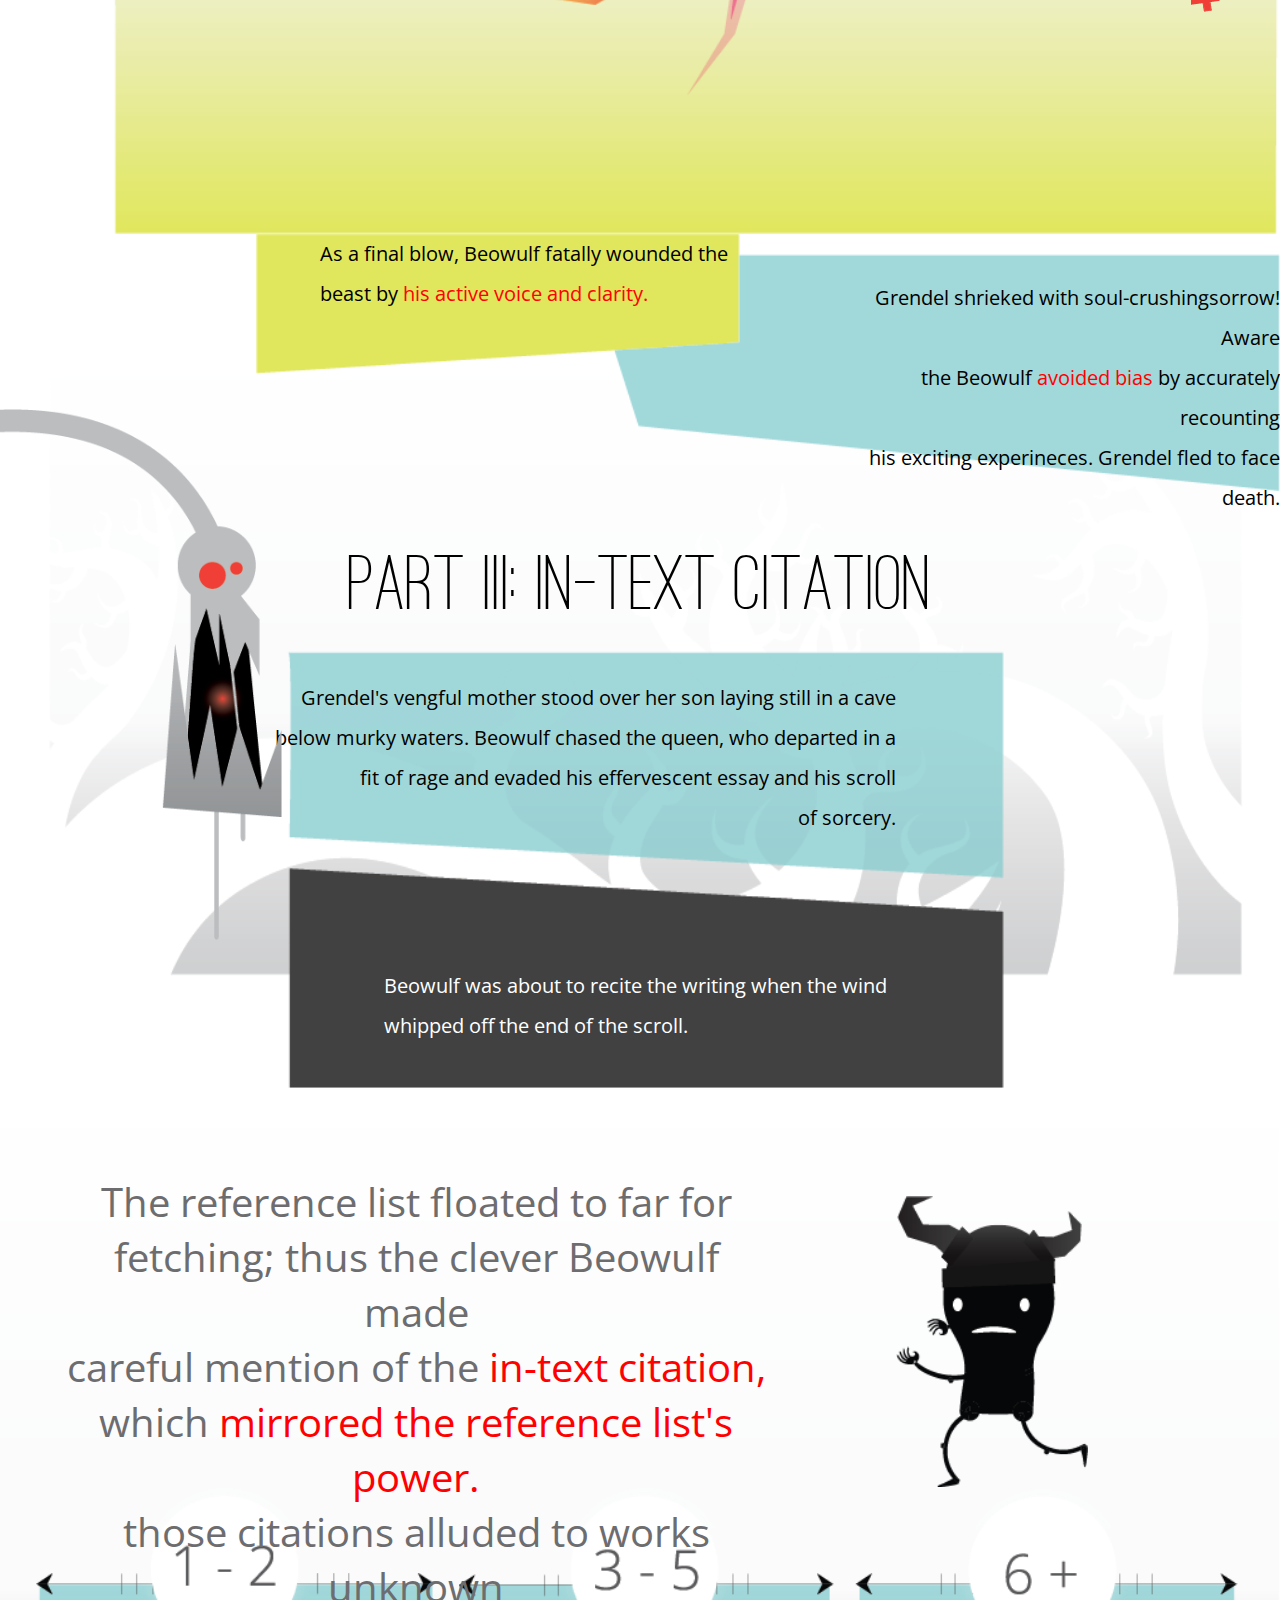
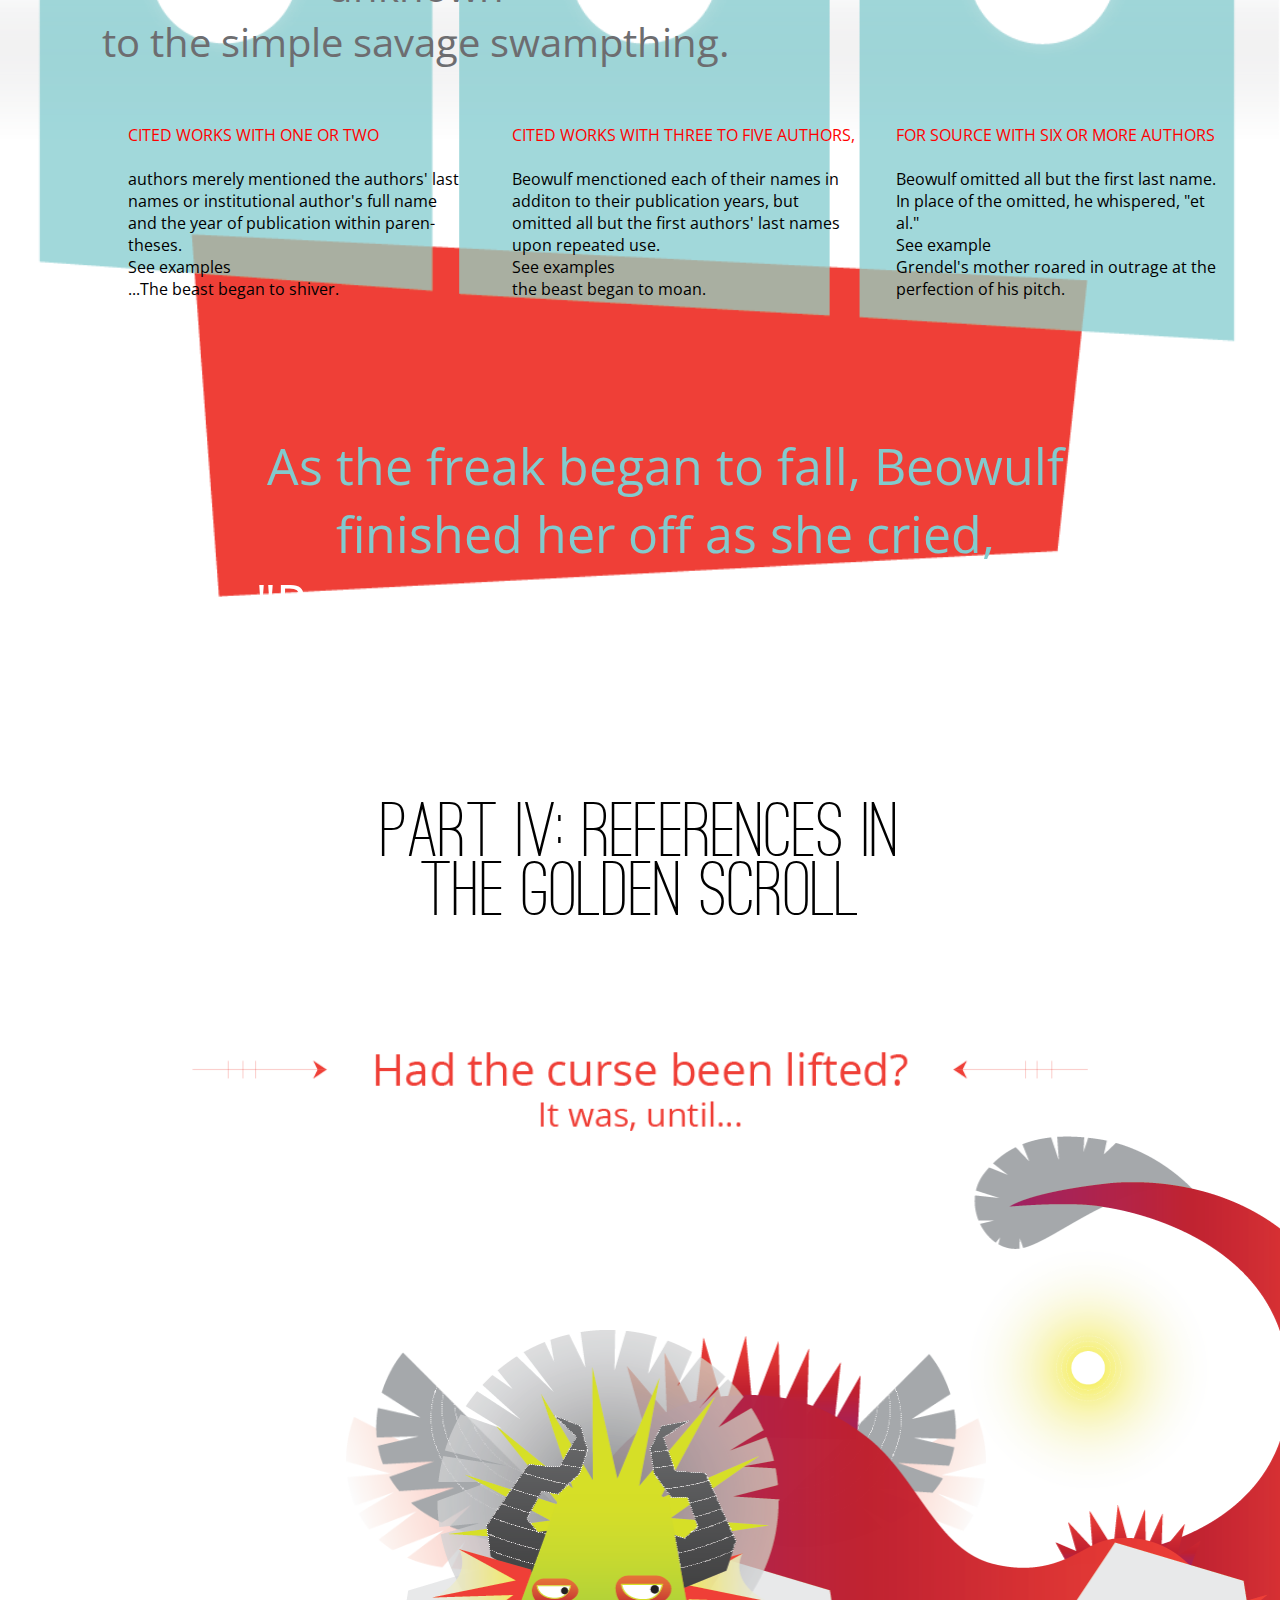
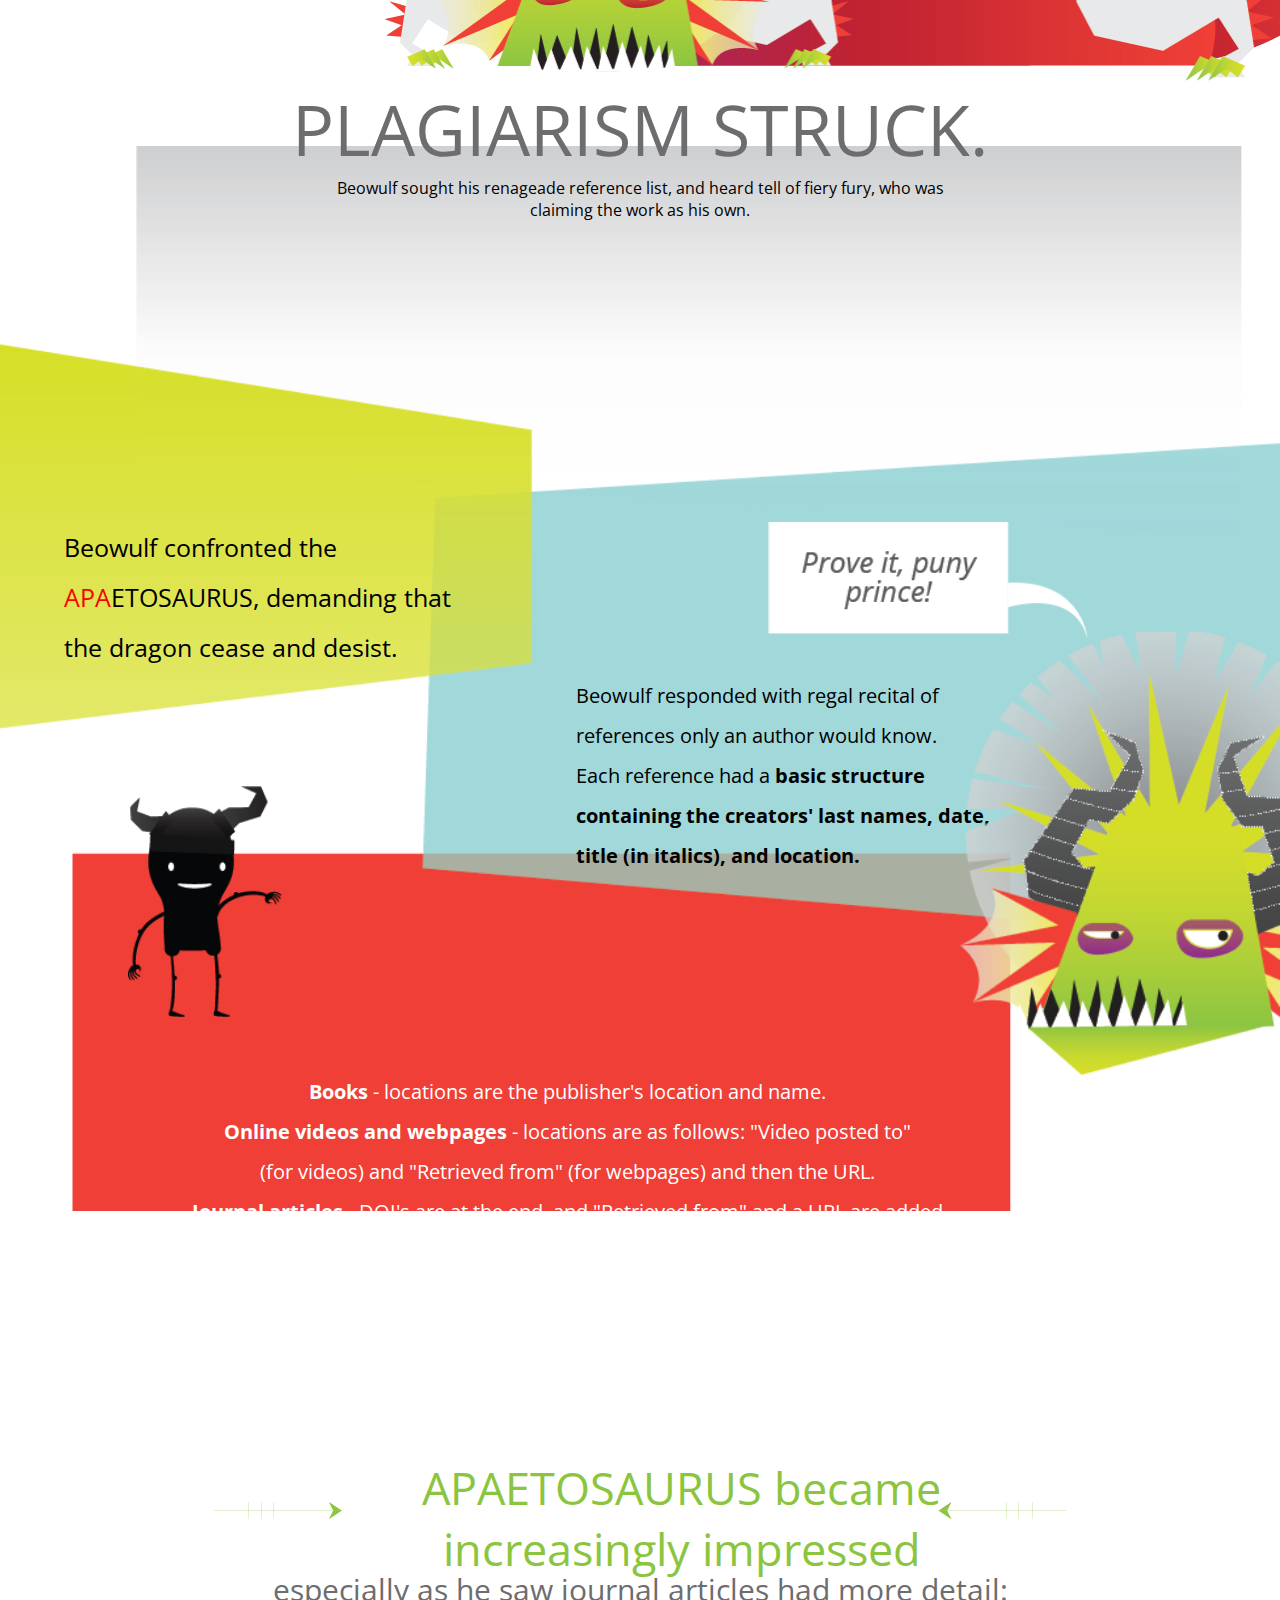
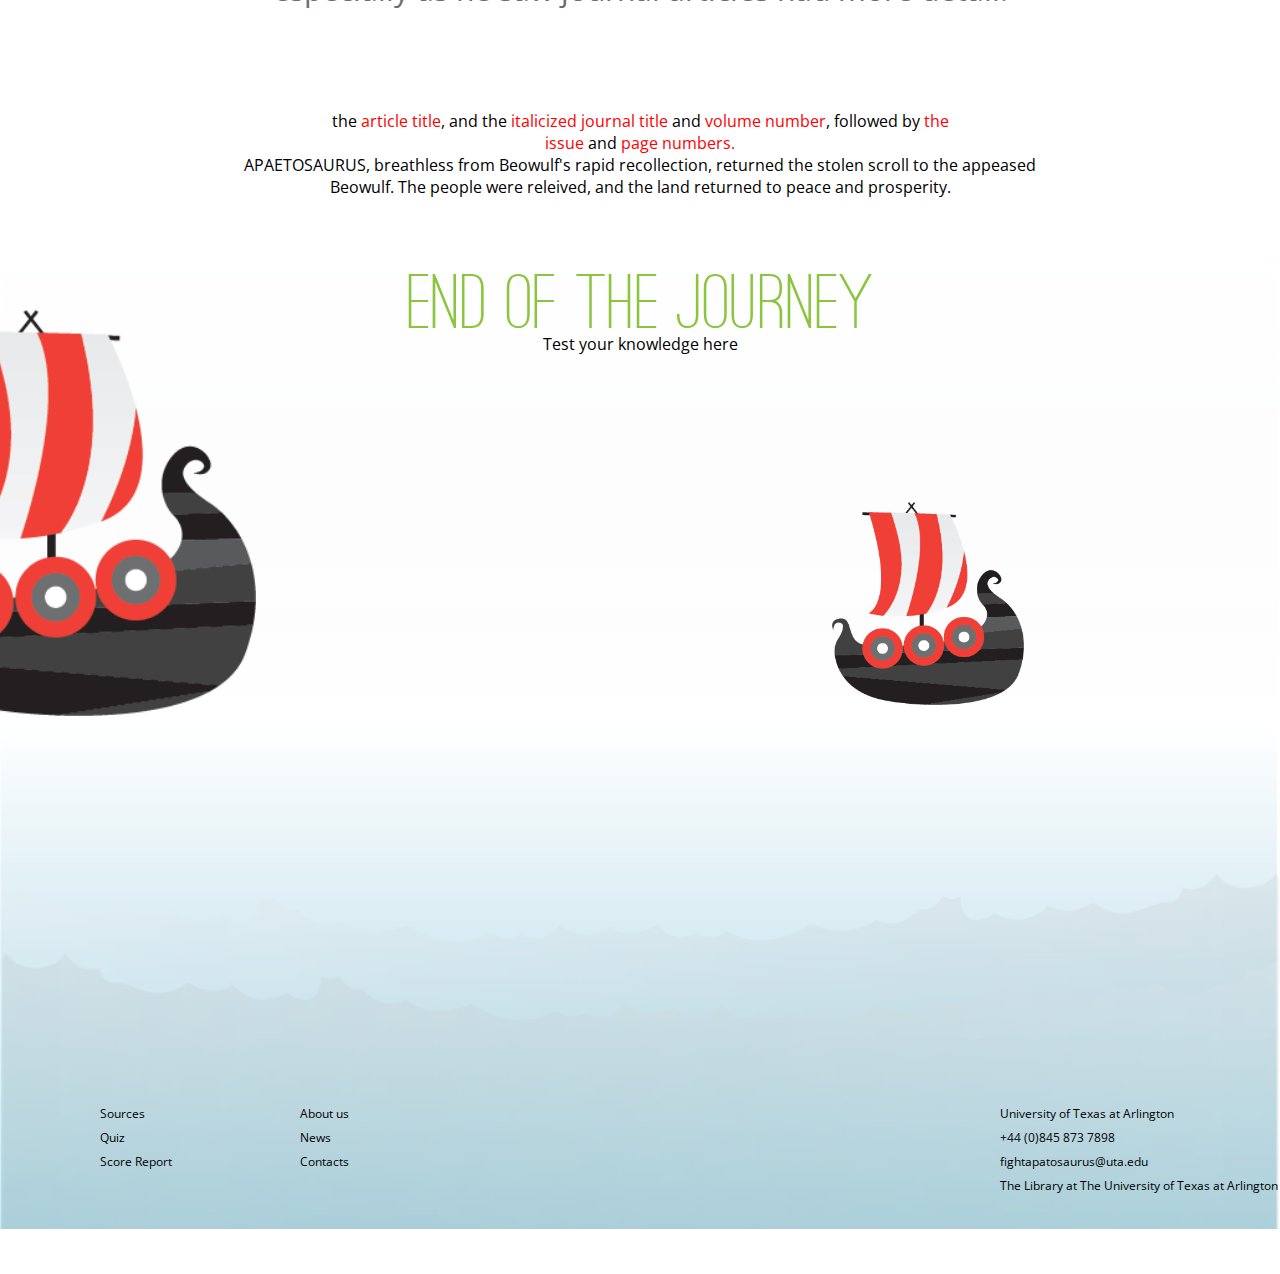
==== commit c4e2e264: "positioning" ====
--- a/index.html
+++ b/index.html
@@ -1,5 +1,10 @@
 <!DOCTYPE html>
 <html>
+<!-- TODO
+    Add animations. 
+    Fix scaling. (image width) <<<<
+    CODE CLEAN.
+-->
 
 <head>
     <meta charset="utf-8">
@@ -10,59 +15,63 @@
 </head>
 
 <body>
-    <section id="intro" style="">
+    <section id="intro" style="margin: -3.5% 0;">
         <canvas id="snow1"></canvas>
         <div class="container center">
-            <img src="img/viking-hat.png" style="width: 10%; margin: 50px auto;">
+            <img src="img/viking-hat.png" style="width: 10%; margin: 0 auto;
+            padding: 10% 0 5% 0;">
             <div class="arrow-intro" style="">Beowulf Tames the Dragon</div>
-            <img id="apa-img" src="img/apaethosaurus.png" style="width: 30%; padding: 25px 0px 40px 0px; margin: 0 auto;">
-            <div class="sub-title" style="font-size: 1vw">
+            <img id="apa-img" src="img/apaethosaurus.png" style="width: ; padding: 25px 0px 40px 0px; margin: 0 auto;">
+            <div class="sub-title" style="font-size: 14px">
                 Scroll down to discover more...
             </div>
-            <img src="img/accent1.png" id="accent-1" style="max-width: 5%; margin: 1% 50% 2.5% 50%">
-            <img src="img/intro-trees.png" style=" width: 85%; margin: 25% 0px 50px 0px; padding: 0">
+            <img src="img/accent1.png" id="accent-1" style="margin: 1% 50% 2.5% 50%">
+            <img src="img/intro-trees.png" style=" width: 85%; margin: 25% auto; padding: 0">
         </div>
     </section>
     <!-- section 2 -->
     <section id="scene-2">
         <div class="container center">
             <img src="img/castle.png" style="margin: 10% auto 0">
-            <div class="heading" style="margin: 20px 0px 30px 0px">INTRODUCTION
+            <div class="heading" style="margin: 20px auto">INTRODUCTION
             </div>
-            <img src="img/text-1.png" style="width: 50%; padding: 0px 0px 0px 0px;">
+            <img src="img/text-1.png" style="width: 50%; margin: 0 auto">
         </div>
     </section>
     <!-- section 3 -->
-    <section id="scene-3" style="">
-        <div style="position: absolute; width: 100%; height: 200%; 
-        background-color: #E6E6E6;z-index: -2; margin: 24% 0">
-            <!-- Scene 4 -->
-            <div id="scene-4" style="margin: 30% 0; z-index: 2;"></div>
-        </div>
-        <div class="text double-space" style="display: inline-block; float: left; margin: 30% 0px 0 5%; font-style: italic; ">Name: Grendel
+    <section id="scene-3">
+        <div class="text double-space" style="display: inline-block; 
+        float: left; margin: 30% 0px 0 5%; font-style: italic;">
+            Name: Grendel
             <br>Height: 11' 1"
             <br>Weight: Heavy
             <br>Favorite Food: Raw People and Shushi
             <br>Hope: To be accepted by mother
         </div>
-        <div class="text double-sapce" style="display: inline-block; float: right; margin: 30% 5% 0px 0px;">
-            His brave warriors slayed many
-            <br> monster, but none had defeated
-            <br> the grievous Grendel. The king came
-            <br> to believe that he was cursed and
-            <br> sent message far and wide, looking
+        <div class="text double-space center" style="display: inline-block; 
+        float: right; margin: 25% 5% 0px 0px; top: 25%;">
+            Hrothgar, king of Danes had many
+            <br> brave warriors, but none could
+            <br> defeat the grevious Grendel.
+            <br>
+            <br> The king believed he was cursed and
+            <br> sent messages far and wide, looking
             <br> for a hero.
         </div>
-        <img src="img/grendel.png" style="width: 45%; z-index: 1; margin: -10% 90% 0 10%;">
+        <img src="img/grendel.png" style="width: 45%; z-index: 1; 
+        position: absolute; top: 65%; left: 15%;">
+        <img src="img/grendel-text.png" style="width: 100%;">
     </section>
     <!-- section 5 -->
-    <section id="scene-5" style="margin: 10% 0; z-index: 1">
-        <img src="img/numbers.png" style="width: 90%; margin: -6% 0 0 2%;">
-        <span style="position: absolute; top: 35%; left: 7%;" class="text" style="font-size: 20px;">STRUCTURE</span>
-        <span style="position: absolute; top: 30%; left: 31%;" class="text" style="font-size: 20px;">WRITING STYLE</span>
-        <span style="position: absolute; top: 25%; left: 55%;" class="text" style="font-size: 20px;">IN-TEXT CITATION</span>
-        <span style="position: absolute; top: 20%; left: 83%;" class="text" style="font-size: 20px;">REFERENCE</span>
-        <div id="warrior-back" style="float: right; margin: 0 2%; width: 35%;">
+    <!-- BUG HERE (Background image for scaling)-->
+    <section id="scene-5" style="margin: 42% 0 0 0; z-index: 1">
+        <img src="img/numbers.png" style="width: 90%; position: absolute;
+        top: -10%; left: 5%;">
+        <span style="position: absolute; top: 35%; left: 9%;" class="text" style="font-size: 20px;">STRUCTURE</span>
+        <span style="position: absolute; top: 30%; left: 33%;" class="text" style="font-size: 20px;">WRITING STYLE</span>
+        <span style="position: absolute; top: 25%; left: 57%;" class="text" style="font-size: 20px;">IN-TEXT CITATION</span>
+        <span style="position: absolute; top: 20%; left: 85%;" class="text" style="font-size: 20px;">REFERENCE</span>
+        <div id="warrior-back" style="float: right; margin: 20% 2%; width: 35%;">
             <p class="text double-space" style="margin: 10% 10% 0 10%; 
             font-size: 12px; text-align: right;">
                 <span style="font-weight: bold;">Name: </span>Beowulf
@@ -71,90 +80,101 @@
                 <br><span style="font-weight: bold;">Adress:</span> Geatland
             </p>
             <img src="img/warrior.png" style="float: left; margin: 0 0; 
-            width: 60%;">
-        </div>
-        <div id="text-box" style="margin: 15% 0 0; width: 35%; height: 70%;">
+            width: 70%;">
+        </div>
+        <div id="text-box" style="float: left; margin: 30% 0 0 0; width: 35%; height: 70%;">
             <p class="text double-space" style="padding: 20%; font-size: 14px;">
-                Warrior Beowulf decided to challange Grendel.
-                <br>With his most loyal men, he undertook the
-                <br>harrowing journey to Daneland.
+                Beowulf, a fearless warrior of distant Geatland,
+                <br>decided to challange Grendel. He gathered his
+                <br>most loyal men, and they journeyed to Daneland.
                 <br>
                 <br>He knew he must impress the king; therfore,
-                <br>the vrave Beowulf prepared a Golden Scroll
-                <br>with impeccable APA style to convince the
+                <br>the brave Beowulf prepared a Golden Scroll
+                <br>with impeccable
+                <span style="font-weight: bold">APA style</span> to convince the
                 <br>king of his Geatish guile.
             </p>
         </div>
     </section>
     <!-- section 6 -->
     <section id="scene-6" style="z-index: 1;">
-        <img src="img/throne.png" style="margin: 23% 40%  0; width: 20%;">
-        <p class="heading center">
-            PART I: STRUCTURE
-        </p>
-        <div class="center text" style="z-index: 2;
-        background: url('img/part1-arrows.png') no-repeat center; 
-        width: 90%;background-size: 80% 50%; margin: 5% auto;
-        font-size: 12x;">
-            The men were taken to King Hrothgar at once! As they rushed into the hall,
-            <br>Hrothgar looked down upon them from his throne.
-        </div>
     </section>
     <!-- section 7 -->
     <section id="scene-7" style="">
-        <div class="center text" style="font-size: 30px; 
-        padding: 5% 0 10%;">
-            Beowulf knew that every hero must attend to
-            <br><span style="color: red;">a title page</span> that would invoke the sentiment
-            <br>of the toughest of tycoons, the pages must
-            <br>have <span style="color: red;">a running head</span> and page numbers for
-            <br>the merry mead-filled master to follow along,
-            <br>and <span style="color: red;">headings</span> helped to pattern a
-            <br><span style="color: red;">persuasive prose.</span>
+        <img src="img/throne.png" style="position: absolute;
+        top: -15%; left: 39%; ; width: 20%; z-index: 2;">
+        <p class="heading center" style="padding: 150px 0 0 0;">
+            PART I : STRUCTURE
+        </p>
+        <div class="center text" style="z-index: 2;
+        background: url('img/part1-arrows.png') no-repeat center;
+        width: 90%;background-size: 60% 30%;font-size: 14px;
+        margin: 50px auto">
+            The men were taken to King Hrothgar at once! As they rushed into the hall,
+            <br>Hrothgar looked down upon them from his throne. He had heard from many
+            <br>hpeful heros who could not fulfuill their promises.
+        </div>
+        <div class="center text" style="font-size: 40px; 
+        padding: 0 0 10%; color: #6d6d70">
+            The scroll! It contained
+            <br>
+            <span style="color: red;">1) a title page</span> invoking the sentiments of the
+            <br>monstous of monarchs,
+            <span style="color: red;">2) a running head</span>
+            <br>and page numbers for the merry mead-filled
+            <br>master to follow along, and <span style="color: red;">3) headings</span>
+            <br>helped to pattern a <span style="color: red;">persuasive prose.</span>
         </div>
         <div style="background: url('img/scene-7-textback.png') 
-        no-repeat; background-size: 100% 100%; width: 40%; height: 30%;
+        no-repeat; background-size: 100% 100%; width: 40%; height: 20%;
         font-size: 14px; float: right; z-index: 2; margin: 0 5%;">
-            <p class="text double-space" style="margin: 20% 20%;">
-                Many hopefull heros had come to him with
-                <br>unfulfilled promises of Grendel's defeat.
+            <p class="text double-space" style="margin: 15% 10% 0 0;
+            text-align: right;">
+                Beowulf approched the king with his tactful
+                <br> text. The Golden Scroll shone upon the face of
+                <br> the king and with a quick glance at its pages his
+                <br> countenance corrected.
             </p>
         </div>
+        <img src="img/text-box.png" style="position: absolute; top: 80%;
+        width: 50%">
+        <p class="text double-space" style="position: absolute; top: 86%;
+        left: 5%">
+            "Beowulf, hero of the poem, will slay the beast and end our curse!"
+            <br>Roared the king. The hall erupted into cheers.
+        </p>
         <div style="background: url('img/scene-7-bottom.png') no-repeat;
-        background-size: 100% 100%; width: 95%; 
-        margin: 25% 0;">
-            <div class="text center" style="margin: 0 0 0; 
-            padding: 10% 0 0;">
-                "Beowulf, hero of the poem, will slay this best and end our curse!"
-            </div>
-            <img src="img/table.png" style="width: 30%; margin: 10% 35%">
-            <p class="heading center" style="">
-                part ii: writhing style
-            </p>
-        </div>
+        background-size: 95% 100%; height: 50%;
+        margin: 400px 0;">
+            <img src="img/table.png" style="position: absolute;
+            top: 122%; left: 40%;">
+        </div>
+        <p class="heading center" style="margin: -300px 0 0 0;">
+            part ii: writhing style
+        </p>
     </section>
     <!-- section 8 -->
-    <section id="scene-8" style="background-color: #E6E6E6;">
+    <section id="scene-8" style="">
         <p class="text" style="margin: 5%; float: left;">
             There was a loud sudden beating at the door. Grendel Appeared. He
-            <br>stomped into the hall and devoured an off-guard soldier. beowulf and his
+            <br>stomped into the hall and devoured an off-guard soldier. Beowulf and his
             <br>men began to battle the beast, but they soon grew tired.
         </p>
         <img src="img/soldier.png" style="position: absolute;
-        top: 7%; right: 15%" ;>
+        top: 5%; right: 15%" ;>
         <p class="text center" style="font-size: 40px; padding: 25% 0;
         margin: 0 0 0 15%;">
-            Beowulf reached for aid: <span style="color: #33FFFF;">
+            Beowulf reached for aid: <span style="color: #f9ec2f;">
             the Golden Scroll.
             </span>
             <br>The horrible hermit becan to leap and
-            <br>lunge away from the letters. Beowulf pored
-            <br><span style="color: #33FFFF;">over the scientific prose,
-            peppered with
-            <br>properly-placed prepositions</span>
+            <br>lunge away from the letters. Beowulf
+            <br>pourted
+            <span style="color: #82cacd;">over the scientific prose, peppered
+            <br>with properly-placed prepositions</span>
             <br>and punctuation.
         </p>
-        <img style="position: absolute; top: 47%; left: 28%; width: 80%;" src="img/grendel-defeated.png">
+        <img style="position: absolute; top: 47%; left: 35%; width: ;" src="img/grendel-defeated.png">
         <img style="position: absolute; top: 65%; left: 30%; width: 15%;" src="img/beowulf.png">
         <img style="position: absolute; top: 55%; left: 10%; width: 50%;" src="img/slash.png">
     </section>
@@ -162,41 +182,42 @@
     <section id="scene-9">
         <img src="img/scene8-textbox.png" style="margin: 0 20%; 
         width: 80%;">
-        <p class="text double-space" style="font-size: 1.4vw; 
+        <p class="text double-space" style="font-size: 20px; 
         position: absolute;
         top: 0; left: 25%;">
             As a final blow, Beowulf fatally wounded the
-            <br>beast with his active voice and clarity.
-        </p>
-        <p class="text double-space" style="font-size: 1.4vw; 
+            <br>beast by <span style="color: red;">
+            his active voice and clarity.</span>
+        </p>
+        <p class="text double-space" style="font-size: 20px; 
         position: absolute;
         top: 5%; left: 65%; text-align: right;">
-            Grendel grew ill and shrieked with soul-crushing
-            <br>sorrow, aware the Beowulf avoided bias by
-            <br>accurately recounting his exciting experineces.
-            <br>Grendel fled to face death.
+            Grendel shrieked with soul-crushingsorrow! Aware
+            <br>the Beowulf <span style="color: red;">avoided bias</span> by accurately recounting
+            <br>his exciting experineces. Grendel fled to face death.
         </p>
         <img src="img/monster.png" style="position: absolute; top: 20%;
         left: -18%; width: 40%;">
         <p class="heading center" style="margin: 5% auto;">
             part iii: in-text citation
         </p>
-        <p class="text double-space" style="font-size: 1.4vw; text-align: right; 
-        padding: 0%; margin: 10% 30% 0 20%;">
-            Grendel lay still in a cave below murky waters. Overlooking
-            <br> Grendel was his vengeful mother, who departed in a fit of rage to
-            <br>revenge. She evaded is effervescent esaay and his scroll of sorcery.
-        </p>
-        <p class="text double-space" style="font-size: 1.4vw; padding: 5%; 
-        margin: 10% 20%; color: white;">
+        <p class="text double-space" style="font-size: 20px; text-align: right; 
+        padding: 0%; margin: 5% 30% 0 20%;">
+            Grendel's vengful mother stood over her son laying still in a cave
+            <br>below murky waters. Beowulf chased the queen, who departed in a
+            <br>fit of rage and evaded his effervescent essay and his scroll
+            <br> of sorcery.
+        </p>
+        <p class="text double-space" style="font-size: 20px; padding: 5%; 
+        margin: 5% 25%; color: white;">
             Beowulf was about to recite the writing when the wind
             <br>whipped off the end of the scroll.
         </p>
     </section>
     <!-- section 10 -->
     <section id="scene-10">
-        <p class="text center" style="margin: 5% 40% 0 5%; font-size: 2.5vw; 
-        color: gray;">
+        <p class="text center" style="margin: 5% 40% 0 5%; font-size: 40px; 
+        color: #6d6d70;">
             The reference list floated to far for
             <br>fetching; thus the clever Beowulf made
             <br>careful mention of the
@@ -210,41 +231,42 @@
         top: 2%; right: 15%;">
         <img src="img/text-boxes.png" style="width: 100%; position: absolute;
         top: -10%; left: 0; z-index: -1;">
-        <p class="text" style="font-size: 1.1vw;position: absolute; top: 50%; 
+        <p class="text" style="font-size: ;position: absolute; top: 50%; 
         left: 10%">
             <scpan style="color: red;">CITED WORKS WITH ONE OR TWO</scpan>
             <br>
             <br> authors merely mentioned the authors' last
-            <br> names and the year of publication within
-            <br> parentheses. The beast began to shiver.
+            <br> names or institutional author's full name
+            <br> and the year of publication within paren-
+            <br>theses.
             <br> See examples
-        </p>
-        <p class="text" style="font-size: 1.1vw;position: absolute; top: 50%; 
+            <br>...The beast began to shiver.
+        </p>
+        <p class="text" style="font-size: ;position: absolute; top: 50%; 
         left: 40%">
             <span style="color: red;">CITED WORKS WITH THREE TO FIVE AUTHORS,</span>
             <br>
             <br> Beowulf menctioned each of their names in
             <br>additon to their publication years, but
-            <br>omitting all but the first authors' last names
+            <br>omitted all but the first authors' last names
             <br>upon repeated use.
             <br>See examples
-        </p>
-        <p class="text" style="font-size: 1.1vw;position: absolute; top: 50%; 
+            <br>the beast began to moan.
+        </p>
+        <p class="text" style="font-size: ;position: absolute; top: 50%; 
         left: 70%">
             <span style="color: red;">FOR SOURCE WITH SIX OR MORE AUTHORS</span>
             <br>
             <br>Beowulf omitted all but the first last name.
-            <br>In place of more than one last name, he
-            <br>whispered "et al.", and grendels mother
-            <br>roared in outrange at the perfection of his
-            <br>pitch. As the freak began to fall, Beowulf
-            <br>finished her of as he stated that
-            <br>puncuation falls post the parentheses.
+            <br>In place of the omitted, he whispered, "et
+            <br>al."
             <br>See example
-        </p>
-        <p class="text center" style="font-size: 3.5vw; position: absolute;
+            <br>Grendel's mother roared in outrage at the
+            <br>perfection of his pitch.
+        </p>
+        <p class="text center" style="font-size: 50px; position: absolute;
         top: 78%; left: 20%; color: white;">
-            <span style="color: #33FFFF">As the freak began to fall, Beowulf
+            <span style="color: #82cacd">As the freak began to fall, Beowulf
             <br>finished her off as she cried,</span>
             <br>"Puncuation falls past parenthses!"
         </p>
@@ -255,35 +277,37 @@
             <br> the golden scroll
         </p>
         <img src="img/section11-arrows.png" style="width: 70%; margin: 0 15%;">
-        <img src="img/dragon.png" style="width: 70%; margin: 0 0 0 35%;">
+        <img src="img/dragon.png" style="width: 70%; margin: 0 0 0 30%;">
         <img src="img/wings.png" style="width: 50%; position: absolute; top: 25%;
         left: 27%; z-index: -1;">
         <img src="img/sun.png" style="width: 20%; position: absolute; top:20%;
         left: 75%;">
         <img src="img/text-boxes2.png" style="position: absolute; width: 100%;
-        top: 43.4%; left: 0;">
-        <p class="text center" style="font-size:  1.5vw; position: absolute;
-        top: 45%; left: 25%;">
-            <span class="text" style="font-size: 4vw;">PLAGIARISM STRUCK.</span>
+        top: 42.9%; left: 0; z-index: -1;">
+        <p class="text center" style="font-size:;">
+            <span class="text" style="font-size: 70px; color: #6d6d70">
+            PLAGIARISM STRUCK.
+            </span>
             <br>Beowulf sought his renageade reference list, and heard tell of fiery fury, who was
             <br>claiming the work as his own.
         </p>
-        <p class="text double-space" style="font-size: 1.5vw;position: absolute; 
+        <p class="text double-space" style="font-size: 25px;position: absolute; 
         top: 60%; 
         left: 5%;">
             Beowulf confronted the
-            <br><span sytle="color: red;">APA</span>ETOSAURUS, demanding that
+            <br><span style="color: red;">APA</span>ETOSAURUS, demanding that
             <br>the dragon cease and desist.
         </p>
-        <p class="text double-space" style="font-size: 1.5vw;position: absolute; 
-        top: 65%; left: 45%;">
+        <p class="text double-space" style="font-size: 20px;position: absolute; 
+        top: 67%; left: 45%;">
             Beowulf responded with regal recital of
             <br>references only an author would know.
-            <br>Each reference had basic structure
+            <br>Each reference had a <span style="font-weight: bold;">
+            basic structure
             <br>containing the creators' last names, date,
-            <br>title (in italics), and location.
-        </p>
-        <p class="text center double-space" style="font-size: 1.5vw;position: absolute; top: 85%; left: 15%; color: white;">
+            <br>title (in italics), and location.</span>
+        </p>
+        <p class="text center double-space" style="font-size: 20px;position: absolute; top: 85%; left: 15%; color: white;">
             <span style="font-weight: bold;">Books</span> - locations are the publisher's location and name.
             <br>
             <span style="font-weight: bold;">Online videos and webpages</span> - locations are as follows: "Video posted to"
@@ -294,29 +318,36 @@
         </p>
         <img src="img/beowulf3.png" style="width: 12%; position: absolute; top: 72%; 
         left: 10%;">
-        <img src="img/dragon-head.png" style="width: 30%; position: absolute; 
+        <img src="img/dragon-head.png" style="width: 25%; position: absolute; 
         top: 65%; left: 75%;">
         <img src="img/proveit.png" style="width: 25%; position: absolute; top: 60%; left: 60%;">
     </section>
     <!-- section 12 -->
     <section id="scene-12">
-        <img src="img/green-arrows.png" style="width: 80%; margin: 40px 10% 0 10%;">
-        <p class="text center" style="font-size: 3vw; color: #33CC00;
-        position: absolute; top: 0; left: 32%;">
+        <img src="img/green-arrows.png" style="width: ; margin: 100px auto 0;">
+        <p class="text center" style="font-size: 45px; color: rgb(139,197,63);
+        position: absolute; top: -10%; left: 33%;">
             APAETOSAURUS became
             <br>increasingly impressed
         </p>
-        <p class="text center" style="font-size: 2vw; margin: 100px 0 0;">
-            Especially as he saw journal articles had more detail:
-        </p>
-        <p class="text center" style="margin: 150px 0 0;">
-            the article title, and the italicized journal title and volume number, followed by the issue and page numbers.
+        <p class="text center" style="font-size: 30px; margin: 50px 0 0;
+        color: #6d6d70">
+            especially as he saw journal articles had more detail:
+        </p>
+        <p class="text center" style="margin: 100px 0 0;">
+            the <span style="color: red;">article title</span>, and the
+            <span style="color: red;">italicized journal title</span> and
+            <span style="color: red;">volume number</span>, followed by
+            <span style="color: red;">the <br>issue</span> and
+            <span style="color: red;">page numbers.</span>
             <br>APAETOSAURUS, breathless from Beowulf's rapid recollection, returned the stolen scroll to the appeased
             <br>Beowulf. The people were releived, and the land returned to peace and prosperity.
         </p>
-        <p class="text center" style="margin: 50px 0 0;">
-            <span class="heading" style="color: #33CC00;">
-            end of the journey</span>
+        <p class="text center" style="margin: 76px 0 0;">
+            <span class="heading" style="color: rgb(139,197,63);">
+            end of the journey
+            </span>
+            <br> Test your knowledge here
         </p>
         <img src="img/ship.png" style="position: absolute; top: 600px; left: 65%;
         width: 15%;">
@@ -324,6 +355,25 @@
         width: 30%;">
         <img src="img/scene-12-bg.png" style="width: 100%; position: absolute;
         top: 300px; z-index: -1;">
+        <p class="text double-space" style="font-size: 12px; 
+        position: absolute; top: 1200px; left: 100px;">
+            Sources
+            <br>Quiz
+            <br>Score Report
+        </p>
+        <p class="text double-space" style="font-size: 12px;
+        position: absolute; top: 1200px; left: 300px;">
+            About us
+            <br>News
+            <br>Contacts
+        </p>
+        <p class="text double-space" style="font-size: 12px;
+        position: absolute; top: 1200px; left: 1000px;">
+            University of Texas at Arlington
+            <br> +44 (0)845 873 7898
+            <br>fightapatosaurus@uta.edu
+            <br>The Library at The University of Texas at Arlington
+        </p>
     </section>
     <!-- javascript -->
     <script src="js/jquery.min.js" type="text/javascript"></script>
--- a/css/style.css
+++ b/css/style.css
@@ -11,31 +11,41 @@
     -webkit-box-sizing: border-box;
     -moz-box-sizing: border-box;
     box-sizing: border-box;
+    margin: 0;
+    padding: 0;
 }
 
+img {
+    display: block;
+}
+
+html,
 body {
-    margin: 0;
     font-family: 'Open Sans';
-    max-height: 100%;
-    max-width: 100%;
+    min-width: 1200px;
 }
 
 section {
     position: relative;
-    margin: 0 auto;
-    max-width: 100%;
+    margin: 0;
+    padding: 0;
+    width: 100%;
+}
+
+.break-word {
+    word-wrap: break-word;
 }
 
 .arrow-intro {
     background: url('../img/arrows.png') no-repeat center;
-    background-size: 25%;
+    background-size: ;
     font-family: 'Ostrich Sans';
-    font-size: 1.5vw;
+    font-size: 35px;
 }
 
 .heading {
     font-family: 'Ostrich Sans';
-    font-size: 5vw;
+    font-size: 80px;
 }
 
 .ostrich-sans {
@@ -44,6 +54,7 @@
 
 .text {
     font-family: 'Open Sans';
+    font-size: 16px;
 }
 
 .double-space {
@@ -61,16 +72,19 @@
 
 .container {
     position: relative;
-    margin: 0 auto;
+    margin: 0;
+    padding: 0;
+    width: 100%;
 }
 
 .graybackground {
-    background-color: #E6E6E6;
+    background-color: #;
 }
 
 #scene-3 {
     background: url('../img/top-bg.png') no-repeat;
     background-size: 100% 100%;
+    height: 650px;
 }
 
 #scene-4 {
@@ -81,28 +95,32 @@
 #scene-5 {
     background: url('../img/bottom-bg.png') no-repeat;
     background-size: 100% 100%;
+    height: 850px;
 }
 
 #scene-6 {
     background: url('../img/wall.png') no-repeat;
     background-size: 100%;
+    height: 500px;
+    margin: 5% 0 0 0;
 }
 
 #scene-7 {
-    margin: 30% 0 60% 0;
+    margin: 0% 0 60% 0;
     background: url('../img/scene-7-top.png') no-repeat center;
     background-size: 100% 100%;
+    height: 1400px
 }
 
 #scene-8 {
     background: url('../img/scene-8-bg.png') no-repeat;
     background-size: 100% 100%;
+    height: 1500px;
 }
 
 #scene-9 {
     background: url('../img/scene-9-back.png') no-repeat;
     background-size: 100% 100%;
-    background-color: #E6E6E6;
 }
 
 #scene-10 {
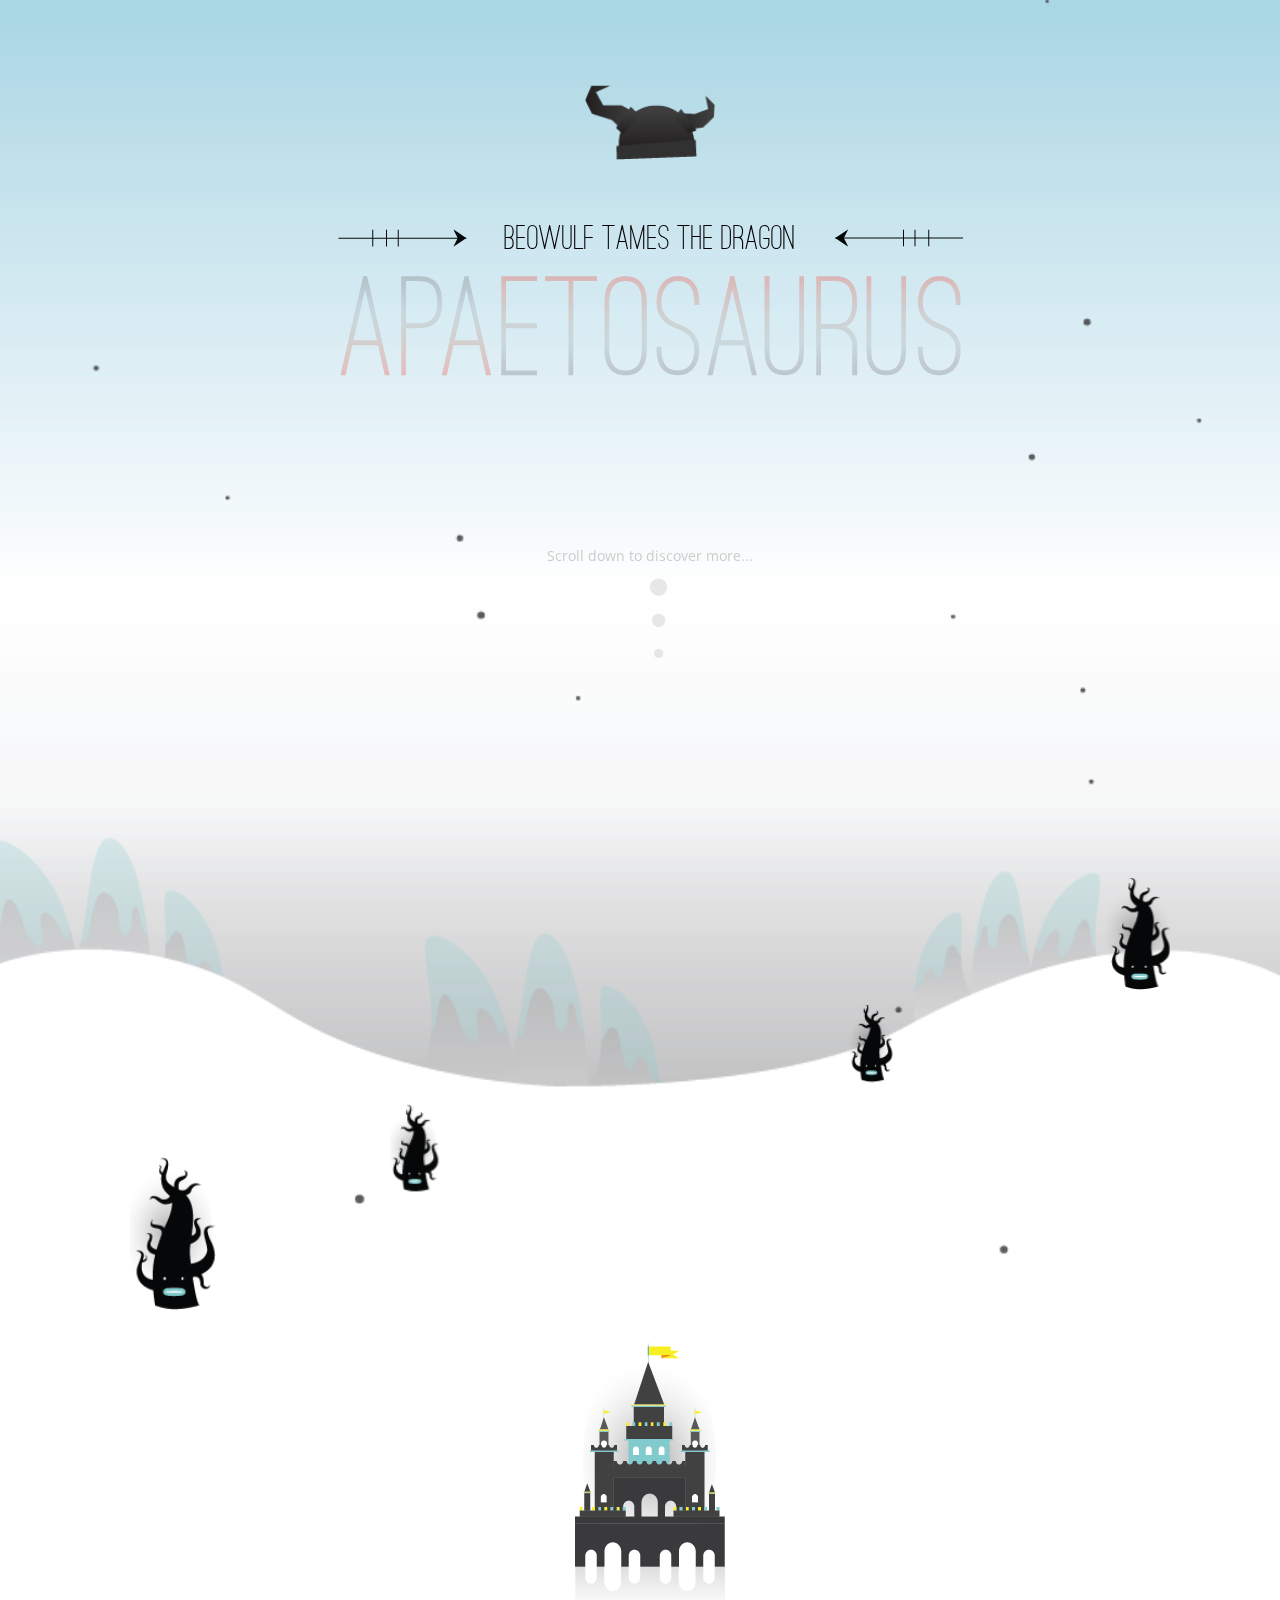
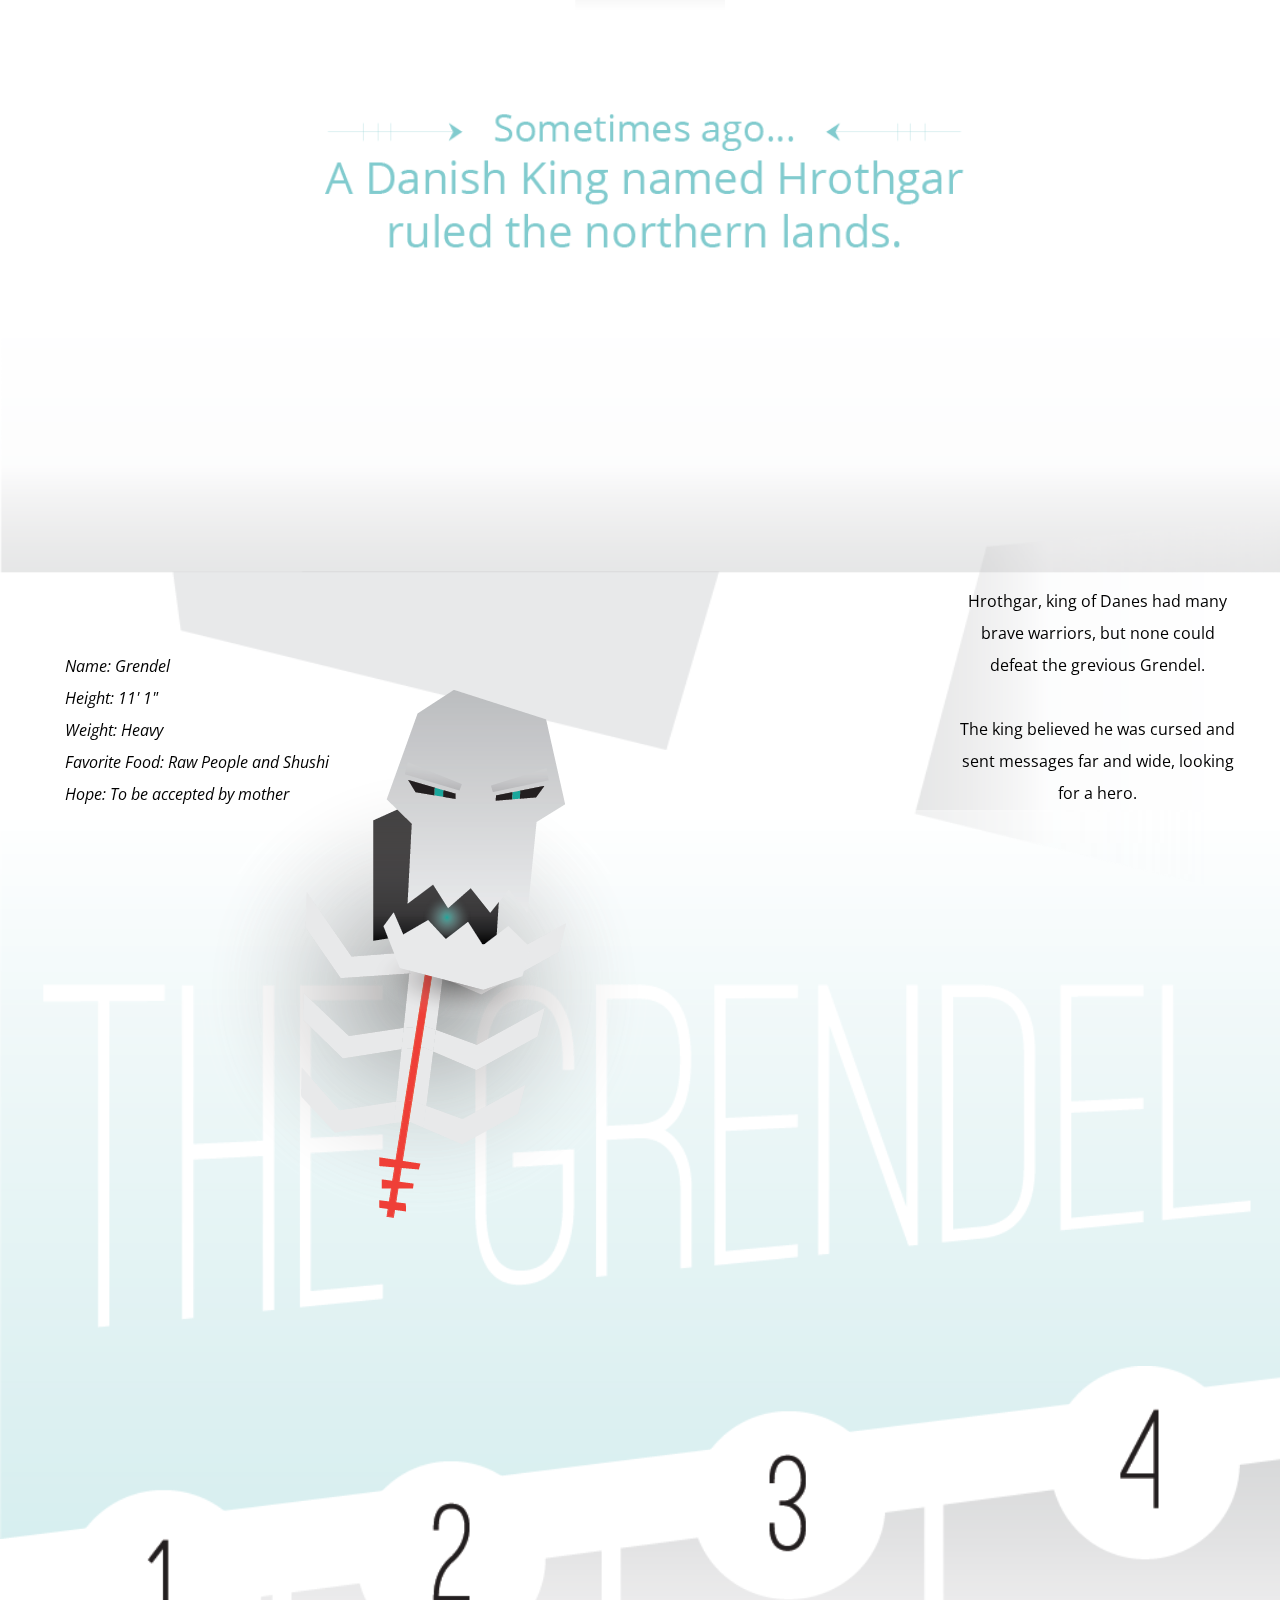
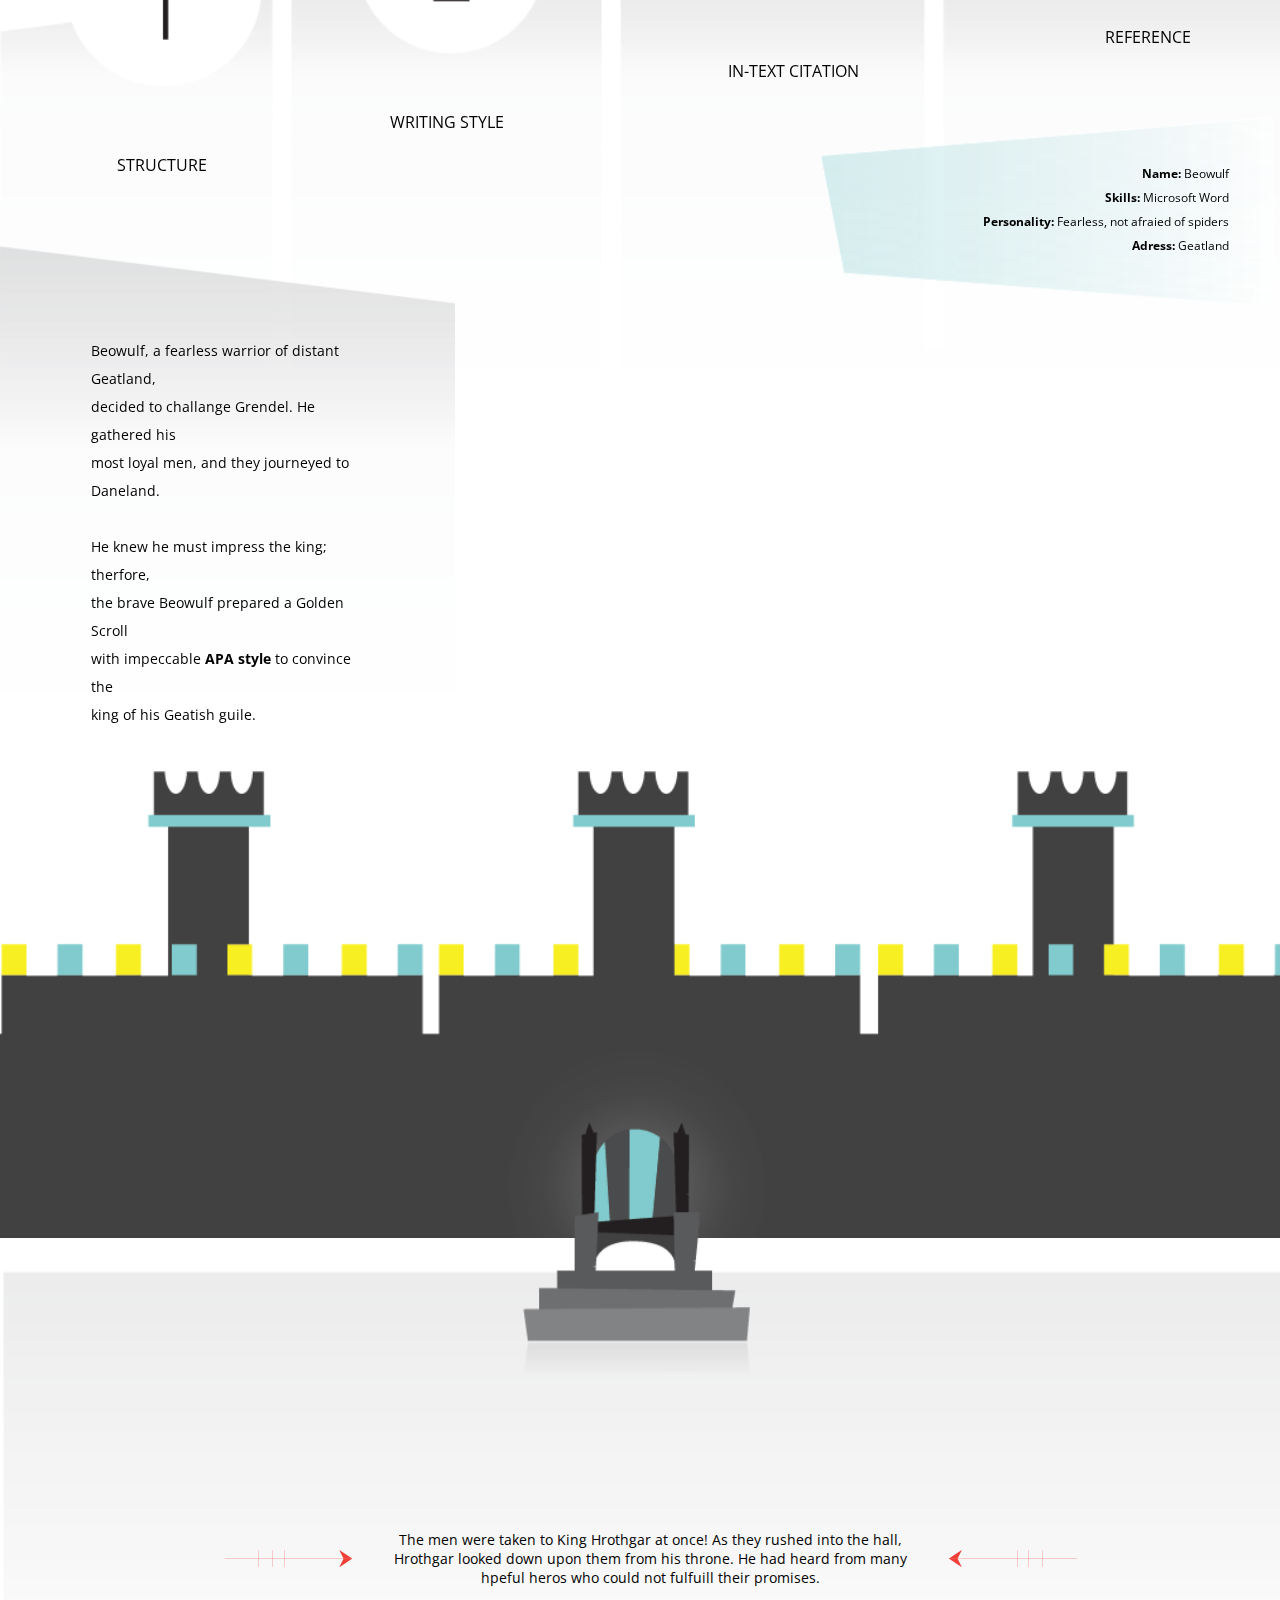
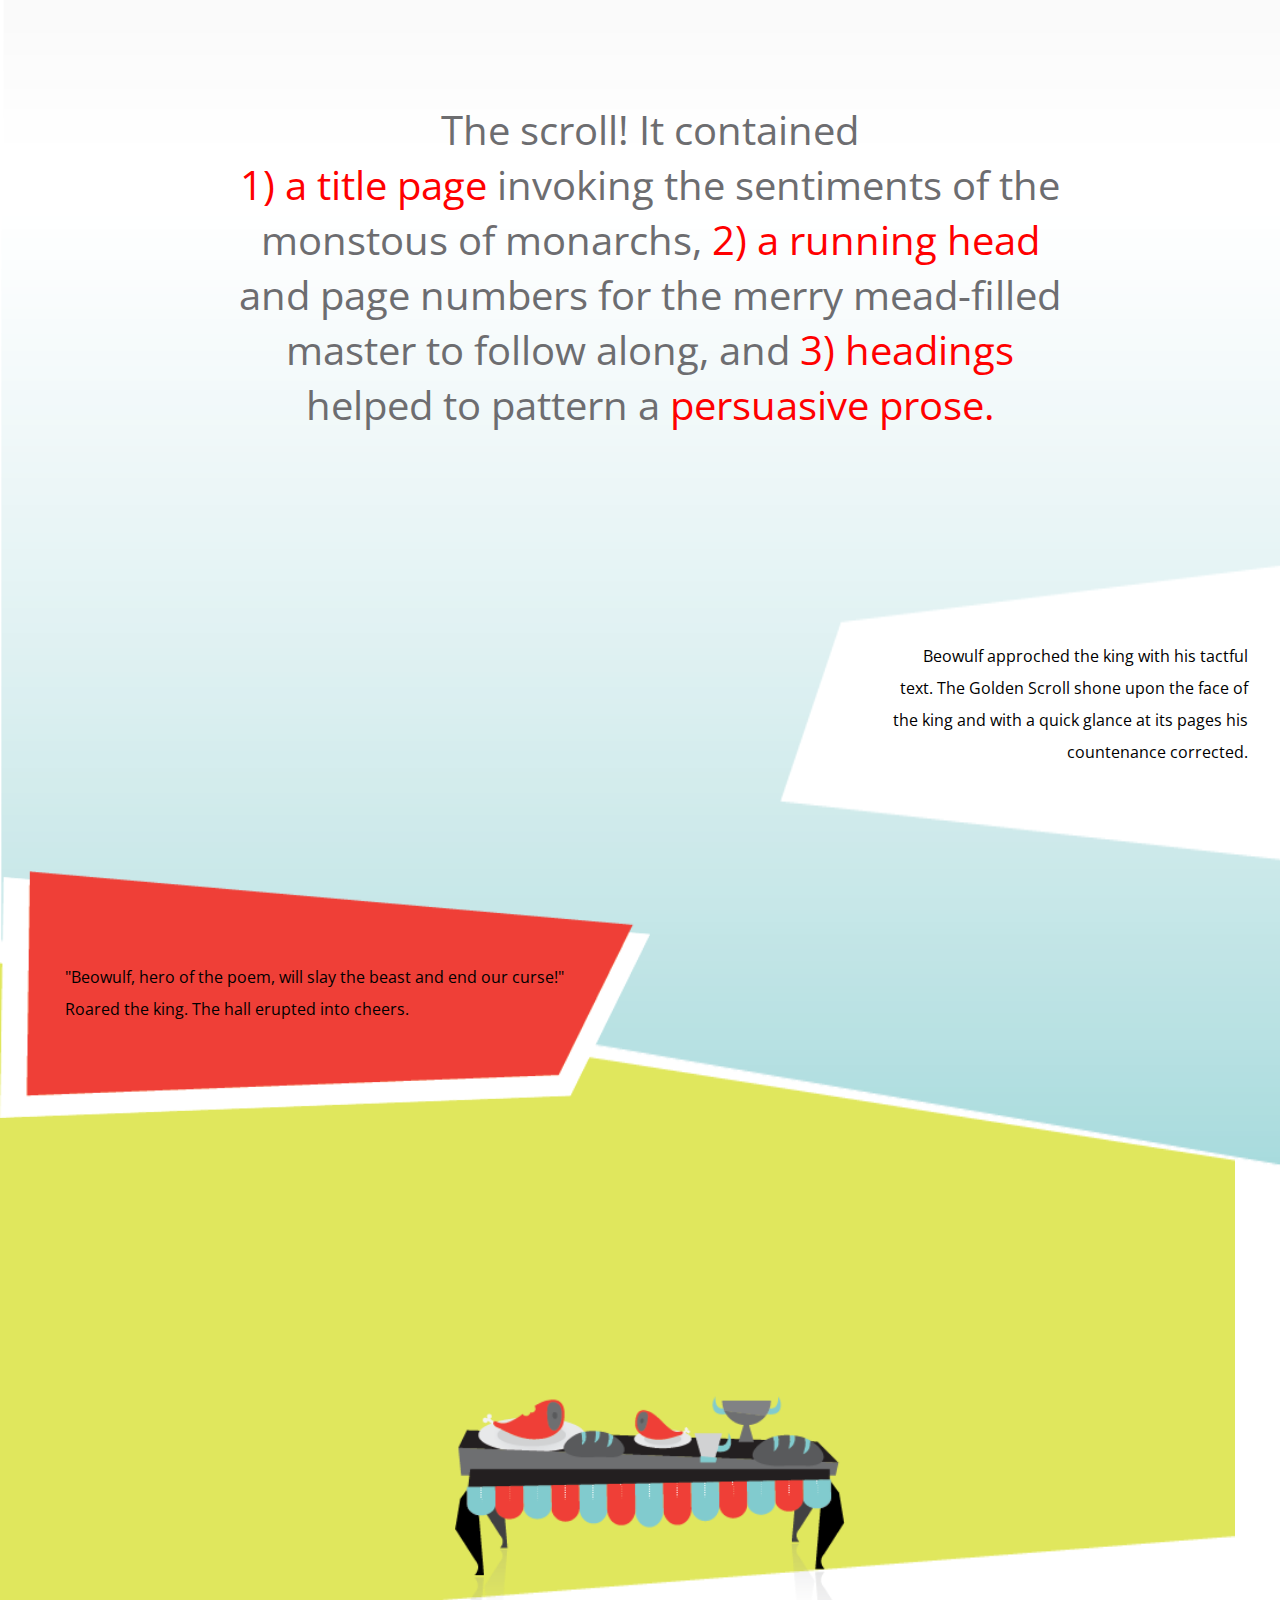
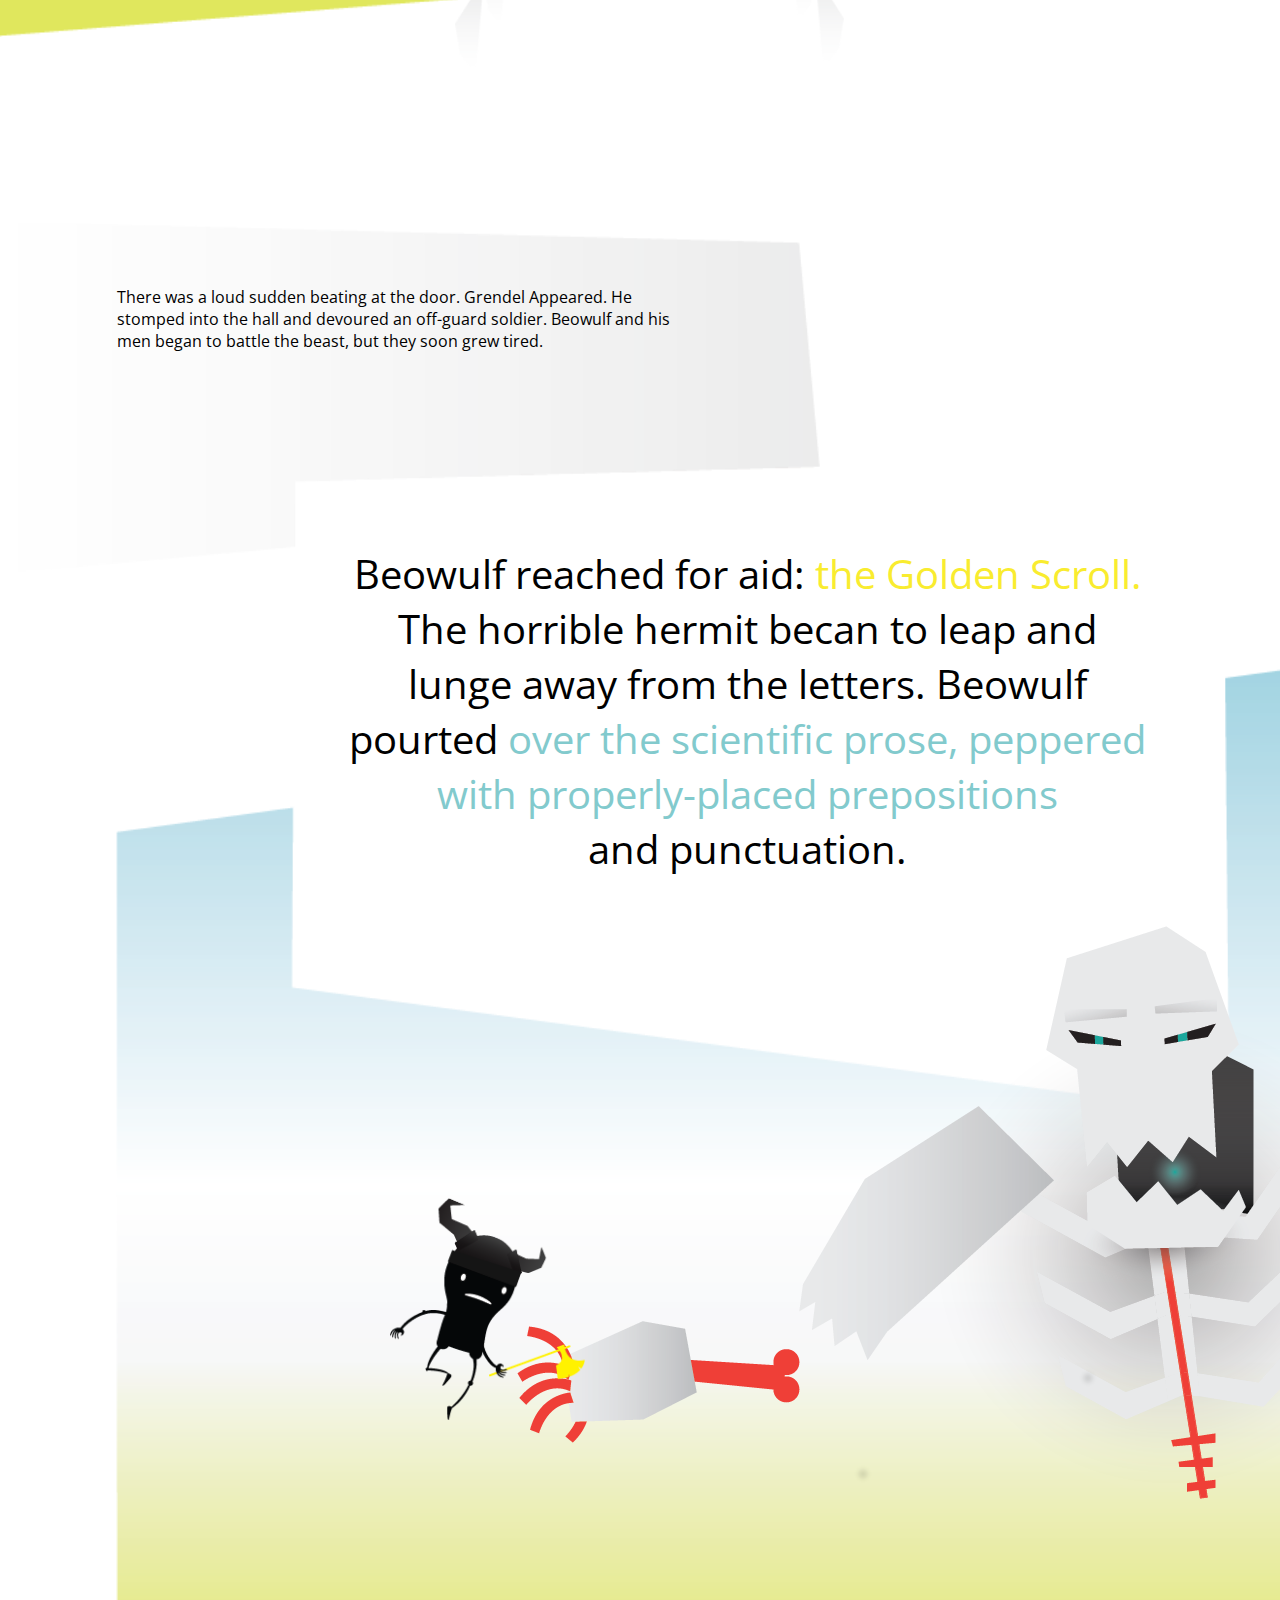
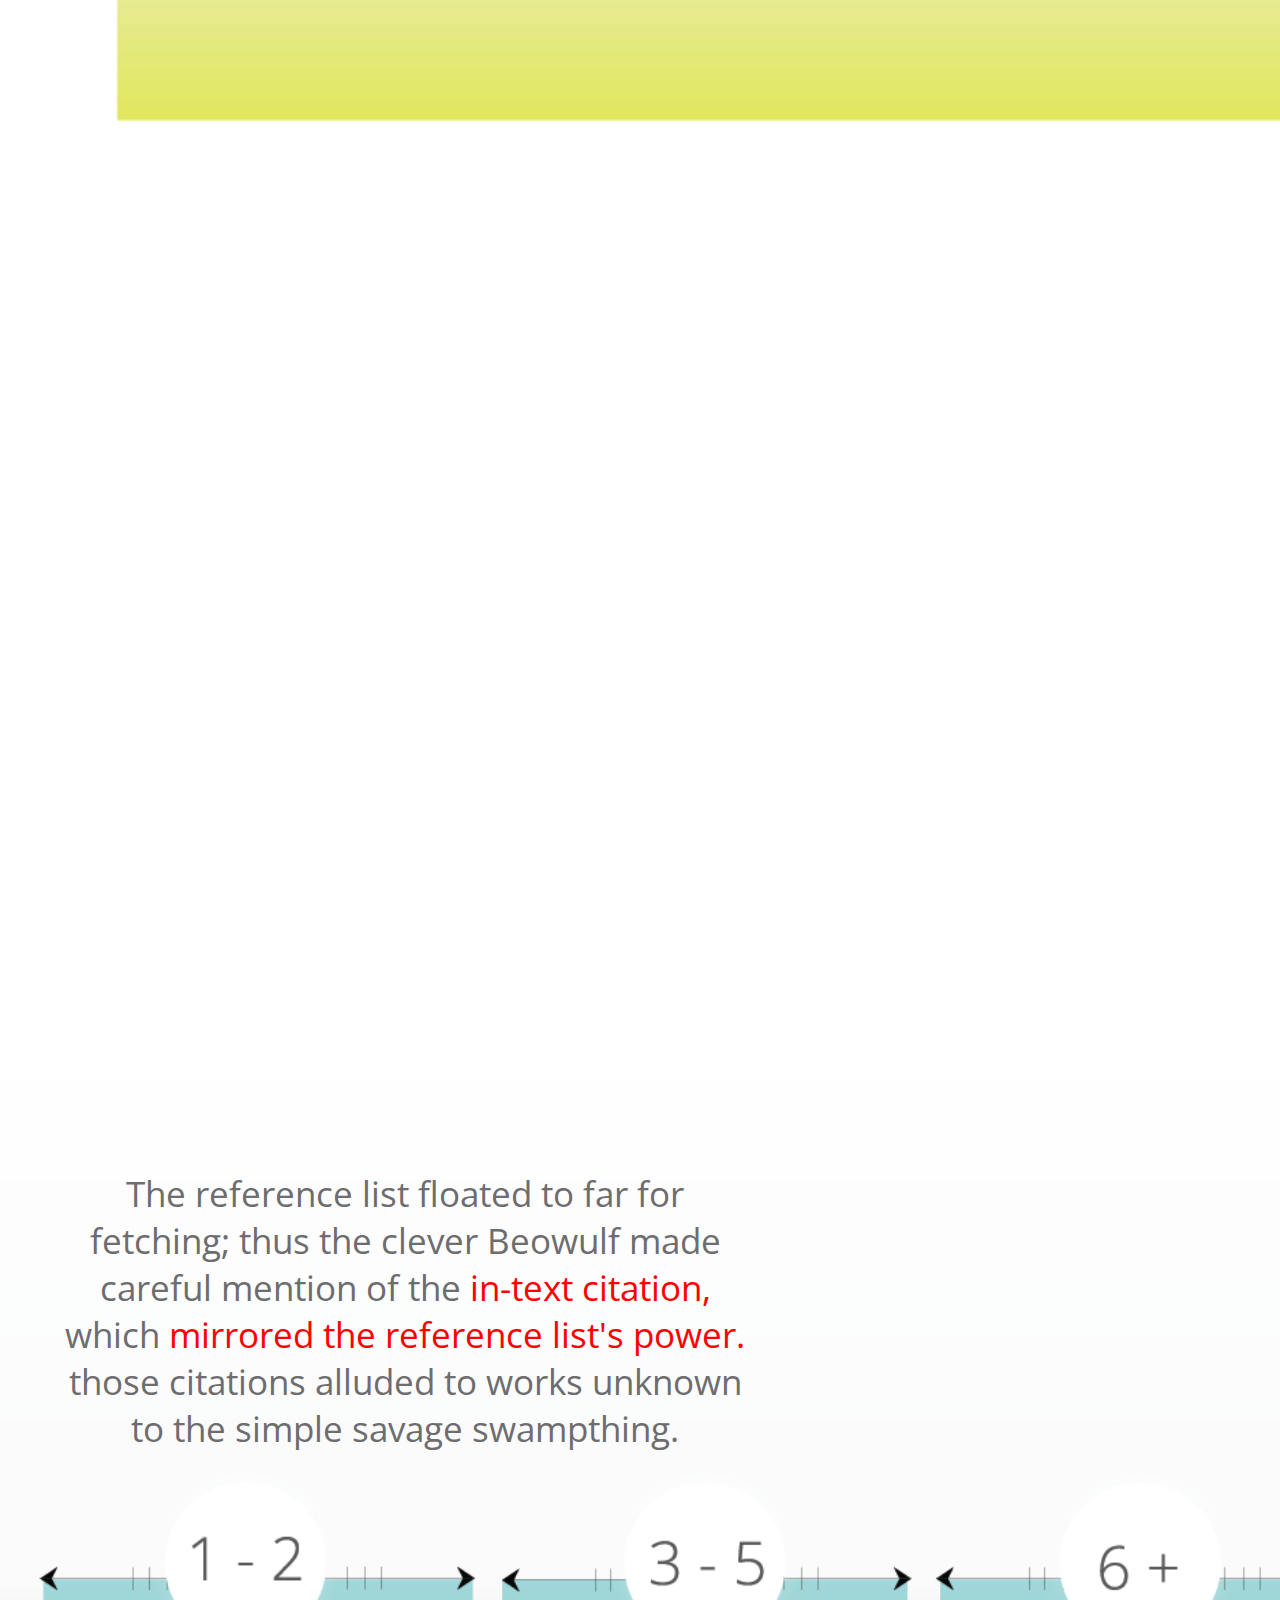
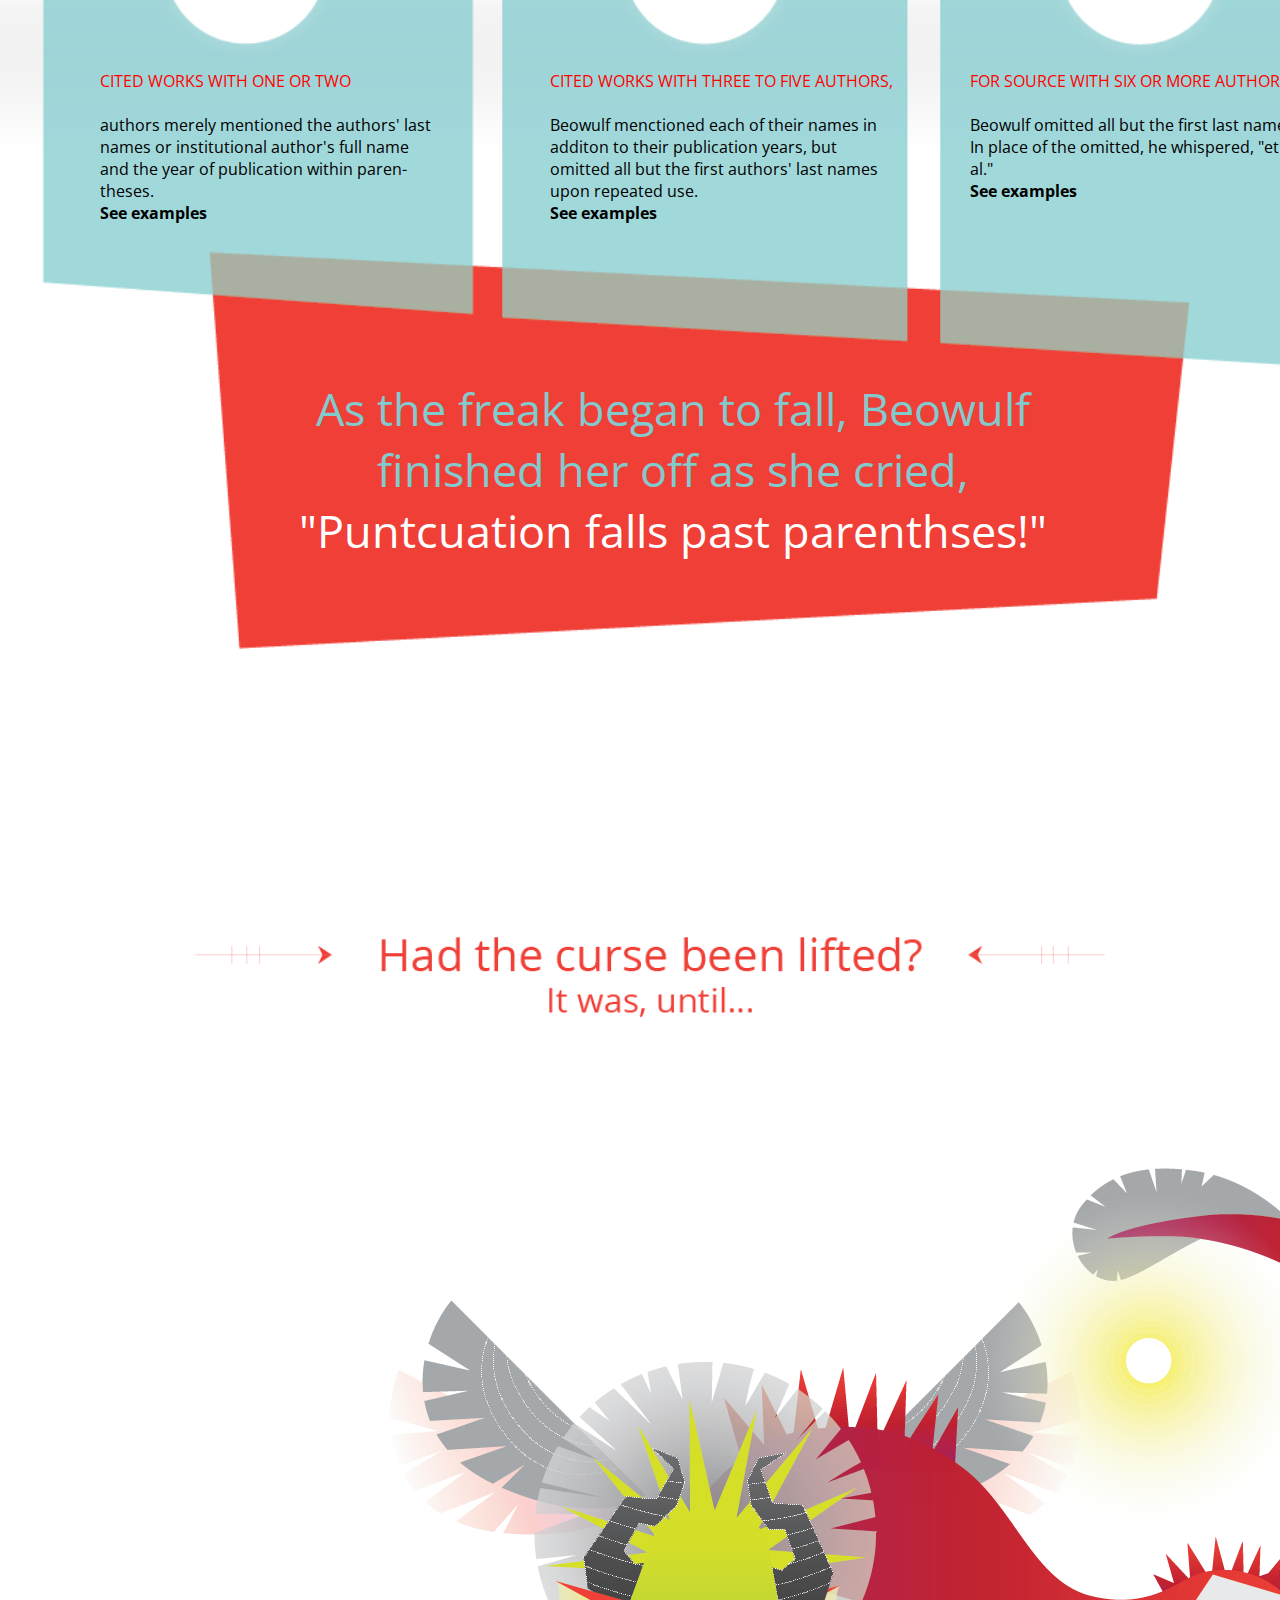
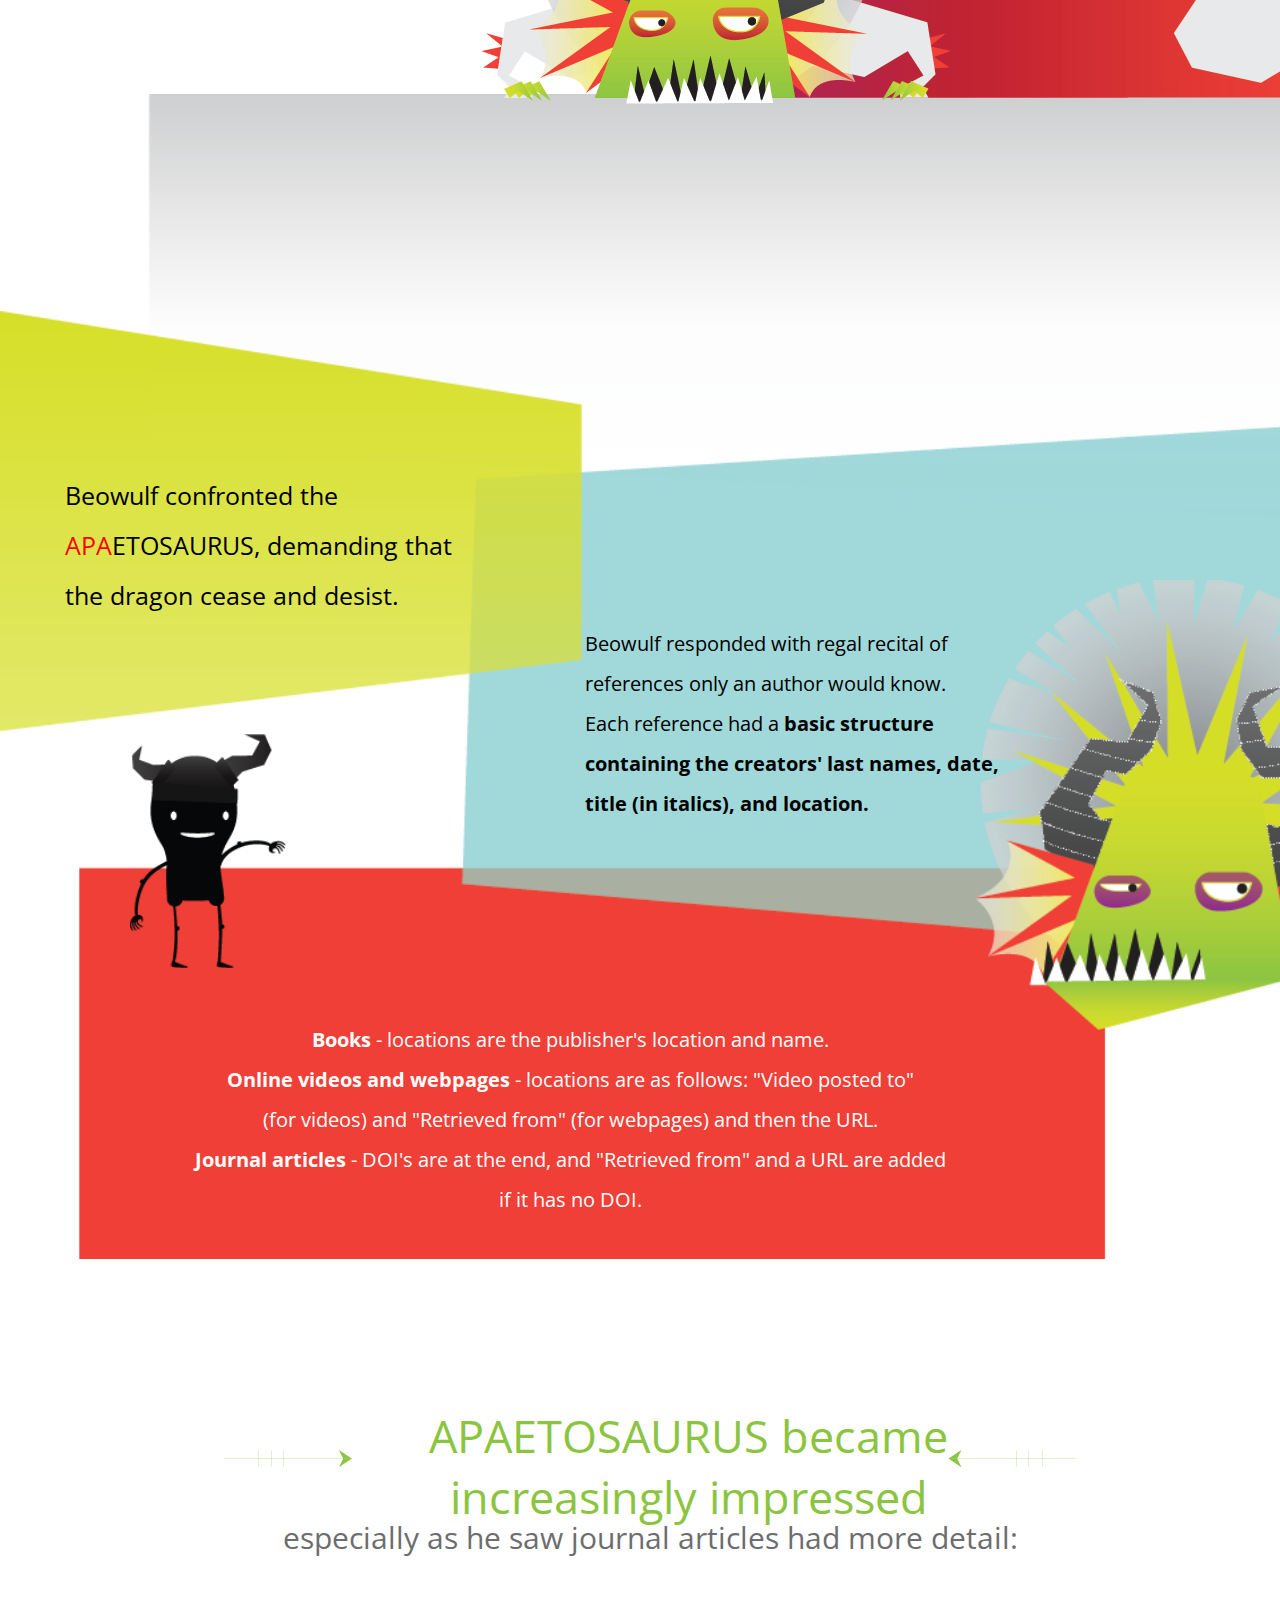
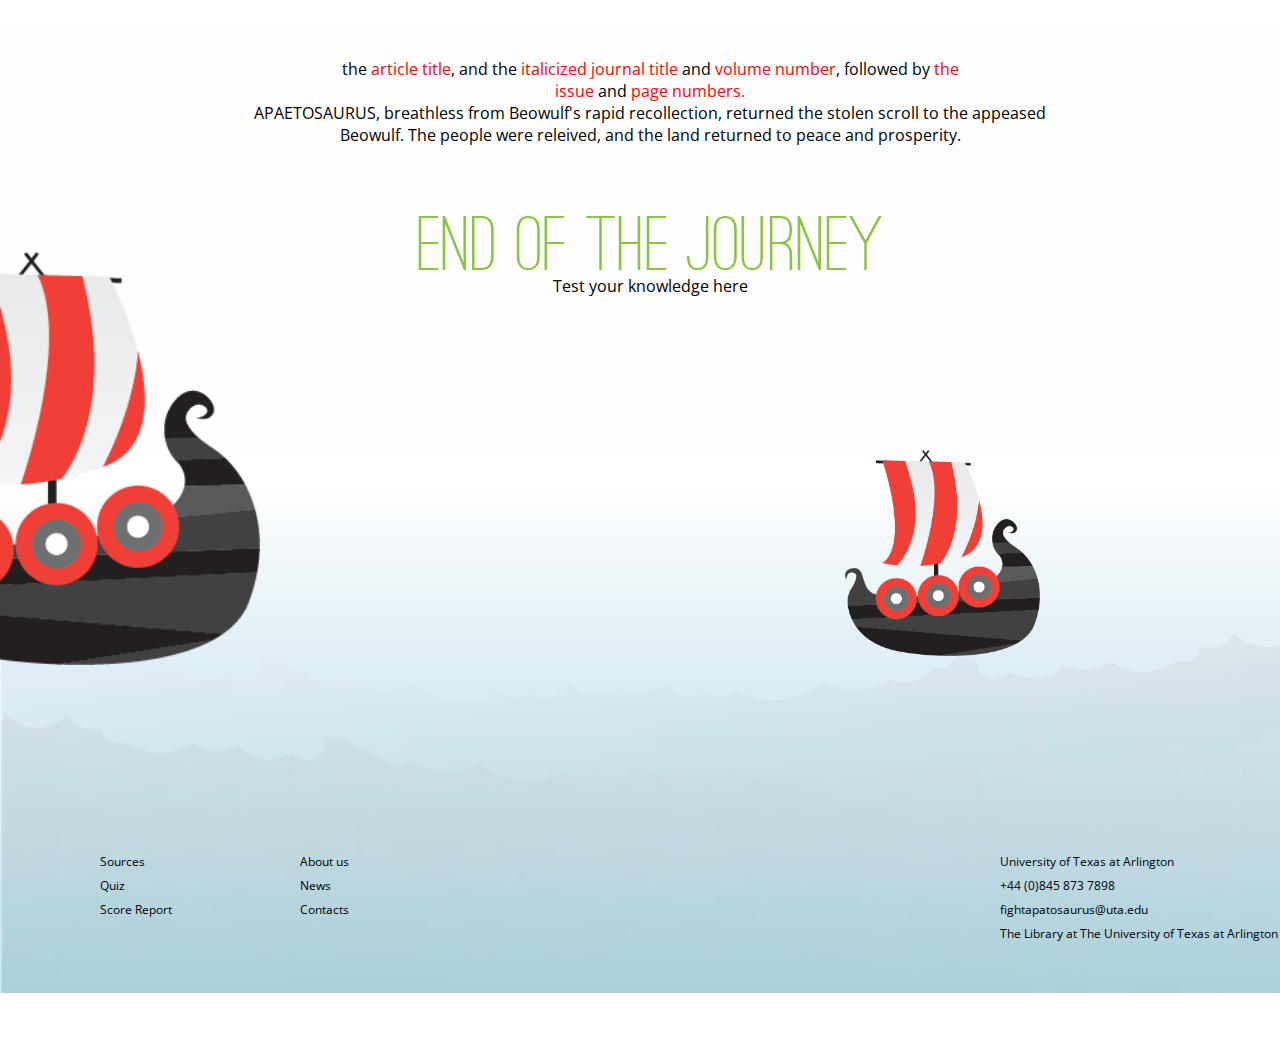
==== commit 2d62a24a: "animations" ====
--- a/index.html
+++ b/index.html
@@ -1,8 +1,6 @@
 <!DOCTYPE html>
 <html>
 <!-- TODO
-    Add animations. 
-    Fix scaling. (image width) <<<<
     CODE CLEAN.
 -->
 
@@ -12,28 +10,37 @@
     <title>Apaethosaurus</title>
     <!-- CSS -->
     <link rel="stylesheet" href="css/style.css">
+    <link rel="stylesheet" href="css/animate.min.css">
+    <script src="js/detectdevice.js" type="text/javascript"></script>
 </head>
 
 <body>
     <section id="intro" style="margin: -3.5% 0;">
-        <canvas id="snow1"></canvas>
+        <canvas id="snow1" class="snow"></canvas>
         <div class="container center">
             <img src="img/viking-hat.png" style="width: 10%; margin: 0 auto;
             padding: 10% 0 5% 0;">
             <div class="arrow-intro" style="">Beowulf Tames the Dragon</div>
-            <img id="apa-img" src="img/apaethosaurus.png" style="width: ; padding: 25px 0px 40px 0px; margin: 0 auto;">
-            <div class="sub-title" style="font-size: 14px">
+            <img id="apa-img" src="img/apaethosaurus.png" style="padding: 25px 0px 40px 0px; margin: 0 auto;">
+            <div class="sub-title" style="font-size: 14px; margin: 10% 0 0 0;">
                 Scroll down to discover more...
             </div>
             <img src="img/accent1.png" id="accent-1" style="margin: 1% 50% 2.5% 50%">
-            <img src="img/intro-trees.png" style=" width: 85%; margin: 25% auto; padding: 0">
+            <img src="img/tree1.png" class="shake shake-little" style="width: 7%; position: absolute; top: 1200px; left: 10%; padding-bottom: 200px;"></img>
+            <img src="img/tree2.png" class="shake shake-little" style="width: 4%; position: absolute; top: 1150px; 
+            left: 30%;"></img>
+            <img src="img/tree3.png" class="shake shake-little" style="width: 4%; position: absolute; top: 1050px; 
+            left: 65%;"></img>
+            <img src="img/tree4.png" class="shake shake-little" style="width: 5%; position: absolute; top: 920px;
+            left: 85%;"></img>
         </div>
     </section>
     <!-- section 2 -->
     <section id="scene-2">
         <div class="container center">
             <img src="img/castle.png" style="margin: 10% auto 0">
-            <div class="heading" style="margin: 20px auto">INTRODUCTION
+            <div id="intro-text" class="heading fadeIn" style="margin: 20px auto">
+                INTRODUCTION
             </div>
             <img src="img/text-1.png" style="width: 50%; margin: 0 auto">
         </div>
@@ -58,19 +65,25 @@
             <br> sent messages far and wide, looking
             <br> for a hero.
         </div>
-        <img src="img/grendel.png" style="width: 45%; z-index: 1; 
-        position: absolute; top: 65%; left: 15%;">
+        <img class="grendel" style="position: absolute; top: 500px; left: 15%" src="img/grendel-body.png">
+        <img class="grendel" style="position: absolute; top: 430px; left: 370px" src="img/grendel-head.png">
+        <img class="grendel fadeIn" style="position: absolute; top: 200px; left: 170px; 
+        padding-top: 400px" src="img/left-arm.png">
+        <img class="grendel fadeIn" style="position: absolute; top: 200px; left: 600px; 
+        padding-top: 400px" src="img/right-arm.png">
         <img src="img/grendel-text.png" style="width: 100%;">
     </section>
     <!-- section 5 -->
     <!-- BUG HERE (Background image for scaling)-->
     <section id="scene-5" style="margin: 42% 0 0 0; z-index: 1">
-        <img src="img/numbers.png" style="width: 90%; position: absolute;
-        top: -10%; left: 5%;">
-        <span style="position: absolute; top: 35%; left: 9%;" class="text" style="font-size: 20px;">STRUCTURE</span>
-        <span style="position: absolute; top: 30%; left: 33%;" class="text" style="font-size: 20px;">WRITING STYLE</span>
-        <span style="position: absolute; top: 25%; left: 57%;" class="text" style="font-size: 20px;">IN-TEXT CITATION</span>
-        <span style="position: absolute; top: 20%; left: 85%;" class="text" style="font-size: 20px;">REFERENCE</span>
+        <a href="#part1" class="number1" style=""></a>
+        <a href="#part2" class="number2" style=""></a>
+        <a href="#part3" class="number3" style=""></a>
+        <a href="#part4" class="number4" style=""></a>
+        <a style="position: absolute; top: 35%; left: 9%;" class="text" style="font-size: 20px;" href="#part1">STRUCTURE</a>
+        <a style="position: absolute; top: 30%; left: 30%;" class="text" style="font-size: 20px;" href="#part2">WRITING STYLE</a>
+        <a style="position: absolute; top: 24%; left: 56%;" class="text" style="font-size: 20px;" href="#part3">IN-TEXT CITATION</a>
+        <a style="position: absolute; top: 20%; left: 85%;" class="text" style="font-size: 20px;" href="#part4">REFERENCE</a>
         <div id="warrior-back" style="float: right; margin: 20% 2%; width: 35%;">
             <p class="text double-space" style="margin: 10% 10% 0 10%; 
             font-size: 12px; text-align: right;">
@@ -79,10 +92,9 @@
                 <br><span style="font-weight: bold;">Personality:</span> Fearless, not afraied of spiders
                 <br><span style="font-weight: bold;">Adress:</span> Geatland
             </p>
-            <img src="img/warrior.png" style="float: left; margin: 0 0; 
-            width: 70%;">
-        </div>
-        <div id="text-box" style="float: left; margin: 30% 0 0 0; width: 35%; height: 70%;">
+            <img id="warrior" src="img/warrior.png" style="float: left; margin: 0 0; width: 70%;">
+        </div>
+        <div id="text-box" style="float: left; margin: 30% 0 0 0; width: 35%; height: auto;">
             <p class="text double-space" style="padding: 20%; font-size: 14px;">
                 Beowulf, a fearless warrior of distant Geatland,
                 <br>decided to challange Grendel. He gathered his
@@ -103,19 +115,19 @@
     <section id="scene-7" style="">
         <img src="img/throne.png" style="position: absolute;
         top: -15%; left: 39%; ; width: 20%; z-index: 2;">
-        <p class="heading center" style="padding: 150px 0 0 0;">
+        <p id="part1" class="heading center fadeIn" style="padding: 150px 0 0 0;">
             PART I : STRUCTURE
         </p>
         <div class="center text" style="z-index: 2;
         background: url('img/part1-arrows.png') no-repeat center;
-        width: 90%;background-size: 60% 30%;font-size: 14px;
+        background-size: ; font-size: 14px;
         margin: 50px auto">
             The men were taken to King Hrothgar at once! As they rushed into the hall,
             <br>Hrothgar looked down upon them from his throne. He had heard from many
             <br>hpeful heros who could not fulfuill their promises.
         </div>
         <div class="center text" style="font-size: 40px; 
-        padding: 0 0 10%; color: #6d6d70">
+        padding: 5% 0 10%; color: #6d6d70">
             The scroll! It contained
             <br>
             <span style="color: red;">1) a title page</span> invoking the sentiments of the
@@ -127,7 +139,7 @@
         </div>
         <div style="background: url('img/scene-7-textback.png') 
         no-repeat; background-size: 100% 100%; width: 40%; height: 20%;
-        font-size: 14px; float: right; z-index: 2; margin: 0 5%;">
+        font-size: 14px; float: right; z-index: 2; margin: 0 0;">
             <p class="text double-space" style="margin: 15% 10% 0 0;
             text-align: right;">
                 Beowulf approched the king with his tactful
@@ -144,23 +156,23 @@
             <br>Roared the king. The hall erupted into cheers.
         </p>
         <div style="background: url('img/scene-7-bottom.png') no-repeat;
-        background-size: 95% 100%; height: 50%;
+        background-size: 95% 100%; height: 45%;
         margin: 400px 0;">
             <img src="img/table.png" style="position: absolute;
-            top: 122%; left: 40%;">
-        </div>
-        <p class="heading center" style="margin: -300px 0 0 0;">
+            top: 115%; left: 35%; width: 30%;">
+        </div>
+        <p id="part2" class="heading center fadeIn" style="margin: -300px 0 0 0;">
             part ii: writhing style
         </p>
     </section>
     <!-- section 8 -->
-    <section id="scene-8" style="">
-        <p class="text" style="margin: 5%; float: left;">
+    <section id="scene-8" style="margin: -10% 0 0 0;">
+        <p class="text" style="margin: 5% 0 0 9%; float: left;">
             There was a loud sudden beating at the door. Grendel Appeared. He
             <br>stomped into the hall and devoured an off-guard soldier. Beowulf and his
             <br>men began to battle the beast, but they soon grew tired.
         </p>
-        <img src="img/soldier.png" style="position: absolute;
+        <img src="img/soldier.png" id="warrior2" style="position: absolute;
         top: 5%; right: 15%" ;>
         <p class="text center" style="font-size: 40px; padding: 25% 0;
         margin: 0 0 0 15%;">
@@ -174,13 +186,16 @@
             <br>with properly-placed prepositions</span>
             <br>and punctuation.
         </p>
-        <img style="position: absolute; top: 47%; left: 35%; width: ;" src="img/grendel-defeated.png">
+        <img style="position: absolute; top: 47%; right: 0;" src="img/grendel-defeated.png">
+        <img style="position: absolute; top: 1100px; right: 500px;" src="img/arm-broken.png">
         <img style="position: absolute; top: 65%; left: 30%; width: 15%;" src="img/beowulf.png">
-        <img style="position: absolute; top: 55%; left: 10%; width: 50%;" src="img/slash.png">
+        <img src="img/slash-left.png" class="slash left fadeIn" style="position: absolute; top: 55%; left: 25%;">
+        <img src="img/slash-right.png" class="slash right fadeIn" style="position: absolute; top: 55%; left: 48%;">
     </section>
     <!-- section 9 -->
     <section id="scene-9">
-        <img src="img/scene8-textbox.png" style="margin: 0 20%; 
+        <canvas id="snow2" class="snow"></canvas>
+        <img src="img/scene8-textbox.png" style="margin: -2px 20%; 
         width: 80%;">
         <p class="text double-space" style="font-size: 20px; 
         position: absolute;
@@ -190,15 +205,14 @@
             his active voice and clarity.</span>
         </p>
         <p class="text double-space" style="font-size: 20px; 
-        position: absolute;
-        top: 5%; left: 65%; text-align: right;">
+        position: absolute; top: 60px; right: 50px; text-align: right;">
             Grendel shrieked with soul-crushingsorrow! Aware
             <br>the Beowulf <span style="color: red;">avoided bias</span> by accurately recounting
             <br>his exciting experineces. Grendel fled to face death.
         </p>
-        <img src="img/monster.png" style="position: absolute; top: 20%;
+        <img src="img/monster.png" id="monster" style="position: absolute; top: 20%;
         left: -18%; width: 40%;">
-        <p class="heading center" style="margin: 5% auto;">
+        <p id="part3" class="heading center fadeIn" style="margin: 5% auto;">
             part iii: in-text citation
         </p>
         <p class="text double-space" style="font-size: 20px; text-align: right; 
@@ -209,15 +223,15 @@
             <br> of sorcery.
         </p>
         <p class="text double-space" style="font-size: 20px; padding: 5%; 
-        margin: 5% 25%; color: white;">
+        margin: 7% 25%; color: white;">
             Beowulf was about to recite the writing when the wind
             <br>whipped off the end of the scroll.
         </p>
     </section>
     <!-- section 10 -->
     <section id="scene-10">
-        <p class="text center" style="margin: 5% 40% 0 5%; font-size: 40px; 
-        color: #6d6d70;">
+        <p class="text" style="font-size: 35px; 
+        color: #6d6d70; text-align: center; float: left; margin: 50px 0 0 5%;">
             The reference list floated to far for
             <br>fetching; thus the clever Beowulf made
             <br>careful mention of the
@@ -227,73 +241,70 @@
             <br>those citations alluded to works unknown
             <br>to the simple savage swampthing.
         </p>
-        <img src="img/beowulf2.png" style="width: 15%; position: absolute;
+        <img class="beowulf" src="img/beowulf2.png" style="width: 15%; position: absolute;
         top: 2%; right: 15%;">
-        <img src="img/text-boxes.png" style="width: 100%; position: absolute;
+        <img src="img/text-boxes.png" style="width: 1400px; position: absolute;
         top: -10%; left: 0; z-index: -1;">
         <p class="text" style="font-size: ;position: absolute; top: 50%; 
-        left: 10%">
+        left: 100px">
             <scpan style="color: red;">CITED WORKS WITH ONE OR TWO</scpan>
             <br>
             <br> authors merely mentioned the authors' last
             <br> names or institutional author's full name
             <br> and the year of publication within paren-
             <br>theses.
-            <br> See examples
-            <br>...The beast began to shiver.
+            <br> <a href="example.html" style="font-weight: bold;">See examples</a>
         </p>
         <p class="text" style="font-size: ;position: absolute; top: 50%; 
-        left: 40%">
+        left: 550px">
             <span style="color: red;">CITED WORKS WITH THREE TO FIVE AUTHORS,</span>
             <br>
             <br> Beowulf menctioned each of their names in
             <br>additon to their publication years, but
             <br>omitted all but the first authors' last names
             <br>upon repeated use.
-            <br>See examples
-            <br>the beast began to moan.
+            <br> <a href="example.html" style="font-weight: bold;">See examples</a>
         </p>
         <p class="text" style="font-size: ;position: absolute; top: 50%; 
-        left: 70%">
+        left: 970px">
             <span style="color: red;">FOR SOURCE WITH SIX OR MORE AUTHORS</span>
             <br>
             <br>Beowulf omitted all but the first last name.
             <br>In place of the omitted, he whispered, "et
             <br>al."
-            <br>See example
-            <br>Grendel's mother roared in outrage at the
-            <br>perfection of his pitch.
-        </p>
-        <p class="text center" style="font-size: 50px; position: absolute;
-        top: 78%; left: 20%; color: white;">
+            <br> <a href="example.html" style="font-weight: bold;">See examples</a>
+        </p>
+        <p class="text center" style="font-size: 45px; position: absolute;
+        top: 78%; left: 23%; color: white;">
             <span style="color: #82cacd">As the freak began to fall, Beowulf
             <br>finished her off as she cried,</span>
-            <br>"Puncuation falls past parenthses!"
+            <br>"Puntcuation falls past parenthses!"
         </p>
     </section>
     <!-- section 11 -->
     <section id="scene-11">
-        <p class="heading center" style="margin: 10%;;">part iv: references in
+        <p id="part4" class="heading center fadeIn" style="margin: 10% 0 5% 0;">
+            part iv: references in
             <br> the golden scroll
         </p>
         <img src="img/section11-arrows.png" style="width: 70%; margin: 0 15%;">
-        <img src="img/dragon.png" style="width: 70%; margin: 0 0 0 30%;">
-        <img src="img/wings.png" style="width: 50%; position: absolute; top: 25%;
-        left: 27%; z-index: -1;">
-        <img src="img/sun.png" style="width: 20%; position: absolute; top:20%;
+        <img src="img/dragon.png" style="position: absolute;
+         top: 19%; left: 37%;">
+        <img src="img/wings.png" style="width: ; position: absolute; top: 25%;
+        left: 30%; z-index: -1;">
+        <img src="img/sun.png" style="width:; position: absolute; top:20%;
         left: 75%;">
-        <img src="img/text-boxes2.png" style="position: absolute; width: 100%;
+        <img src="img/text-boxes2.png" style="position: absolute; width: 1400px;
         top: 42.9%; left: 0; z-index: -1;">
-        <p class="text center" style="font-size:;">
-            <span class="text" style="font-size: 70px; color: #6d6d70">
+        <p id="struck" class="text center fadeIn" style="font-size:; margin: 750px 0 0 0;">
+            <span class="text" style="font-size: 70px; color: #6d6d70;">
             PLAGIARISM STRUCK.
             </span>
             <br>Beowulf sought his renageade reference list, and heard tell of fiery fury, who was
             <br>claiming the work as his own.
         </p>
-        <p class="text double-space" style="font-size: 25px;position: absolute; 
-        top: 60%; 
-        left: 5%;">
+        <p class="text double-space" style="font-size: 25px;
+        position: absolute; top: 60%; left: 5%;">
             Beowulf confronted the
             <br><span style="color: red;">APA</span>ETOSAURUS, demanding that
             <br>the dragon cease and desist.
@@ -307,7 +318,8 @@
             <br>containing the creators' last names, date,
             <br>title (in italics), and location.</span>
         </p>
-        <p class="text center double-space" style="font-size: 20px;position: absolute; top: 85%; left: 15%; color: white;">
+        <p class="text center double-space" style="font-size: 20px;
+        position: absolute; top: 85%; left: 15%; color: white;">
             <span style="font-weight: bold;">Books</span> - locations are the publisher's location and name.
             <br>
             <span style="font-weight: bold;">Online videos and webpages</span> - locations are as follows: "Video posted to"
@@ -320,7 +332,7 @@
         left: 10%;">
         <img src="img/dragon-head.png" style="width: 25%; position: absolute; 
         top: 65%; left: 75%;">
-        <img src="img/proveit.png" style="width: 25%; position: absolute; top: 60%; left: 60%;">
+        <img src="img/proveit.png" id="prove" class="fadeIn" style="width: 25%; position: absolute; top: 60%; left: 60%;">
     </section>
     <!-- section 12 -->
     <section id="scene-12">
@@ -343,32 +355,33 @@
             <br>APAETOSAURUS, breathless from Beowulf's rapid recollection, returned the stolen scroll to the appeased
             <br>Beowulf. The people were releived, and the land returned to peace and prosperity.
         </p>
-        <p class="text center" style="margin: 76px 0 0;">
-            <span class="heading" style="color: rgb(139,197,63);">
+        <p class="heading center change" style="margin: 70px 0 0 0;
+         color: rgb(139, 197, 63);">
             end of the journey
-            </span>
-            <br> Test your knowledge here
+        </p>
+        <p class="text center" style="margin: 0 0 0 0;">
+            Test your knowledge here
         </p>
         <img src="img/ship.png" style="position: absolute; top: 600px; left: 65%;
         width: 15%;">
         <img src="img/ship.png" style="position: absolute; top: 90%; left: -10%;
         width: 30%;">
         <img src="img/scene-12-bg.png" style="width: 100%; position: absolute;
-        top: 300px; z-index: -1;">
+        top: 100px; z-index: -1;">
         <p class="text double-space" style="font-size: 12px; 
-        position: absolute; top: 1200px; left: 100px;">
+        position: absolute; top: 1000px; left: 100px;">
             Sources
             <br>Quiz
             <br>Score Report
         </p>
         <p class="text double-space" style="font-size: 12px;
-        position: absolute; top: 1200px; left: 300px;">
+        position: absolute; top: 1000px; left: 300px;">
             About us
             <br>News
             <br>Contacts
         </p>
         <p class="text double-space" style="font-size: 12px;
-        position: absolute; top: 1200px; left: 1000px;">
+        position: absolute; top: 1000px; left: 1000px;">
             University of Texas at Arlington
             <br> +44 (0)845 873 7898
             <br>fightapatosaurus@uta.edu
@@ -377,7 +390,7 @@
     </section>
     <!-- javascript -->
     <script src="js/jquery.min.js" type="text/javascript"></script>
-    <script src="js/jquery.stellar.min.js" type="text/javascript"></script>
+    <script src="js/jquery.waypoints.js" type="text/javascript"></script>
     <script src="js/jquery.snow.js" type="text/javascript"></script>
     <script src="js/jquery.animations.js" type="text/javascript"></script>
 </body>
--- a/css/style.css
+++ b/css/style.css
@@ -22,7 +22,9 @@
 html,
 body {
     font-family: 'Open Sans';
-    min-width: 1200px;
+    min-width: 1300px;
+    max-width: 1600px;
+    margin: 0 auto;
 }
 
 section {
@@ -32,13 +34,57 @@
     width: 100%;
 }
 
+a:link {
+    color: #000000;
+    text-decoration: none;
+}
+
+a:visited {
+    color: #000000;
+}
+
+a:hover {
+    color: red;
+    text-decoration: none;
+}
+
+@-webkit-keyframes redToGreen {
+    from {
+        color: rgb(139, 197, 63);
+    }
+    to {
+        color: red;
+    }
+}
+
+@keyframes redToGreen {
+    from {
+        color: rgb(139, 197, 63);
+    }
+    to {
+        color: red;
+    }
+}
+
+.tree {
+    padding-bottom: 200px;
+}
+
+.rToG {
+    -webkit-animation-name: redToGreen;
+    -webkit-animation-duration: 3s;
+    -webkit-animation-fill-mode: forwards;
+    animation-name: redToGreen;
+    animation-duration: 3s;
+    animation-fill-mode: forwards;
+}
+
 .break-word {
     word-wrap: break-word;
 }
 
 .arrow-intro {
     background: url('../img/arrows.png') no-repeat center;
-    background-size: ;
     font-family: 'Ostrich Sans';
     font-size: 35px;
 }
@@ -46,6 +92,71 @@
 .heading {
     font-family: 'Ostrich Sans';
     font-size: 80px;
+}
+
+.number {
+    height: 250px;
+    width: 250px;
+}
+
+.number1 {
+    background: url('../img/one.png') no-repeat;
+    background-size: 200px 200px;
+    height: 200px;
+    width: 200px;
+    position: absolute;
+    top: 30px;
+    left: 5%;
+}
+
+.number2 {
+    background: url('../img/two.png') no-repeat;
+    background-size: 200px 200px;
+    height: 200px;
+    width: 200px;
+    position: absolute;
+    top: 0px;
+    left: 27%;
+}
+
+.number3 {
+    background: url('../img/three.png') no-repeat;
+    background-size: 200px 200px;
+    height: 200px;
+    width: 200px;
+    position: absolute;
+    top: -50px;
+    left: 53%;
+}
+
+.number4 {
+    background: url('../img/four.png') no-repeat;
+    background-size: 200px 200px;
+    height: 200px;
+    width: 200px;
+    position: absolute;
+    top: -90px;
+    left: 80%;
+}
+
+.number1:hover {
+    background: url('../img/hover-one.png') no-repeat;
+    background-size: 200px 200px;
+}
+
+.number2:hover {
+    background: url('../img/hover-two.png') no-repeat;
+    background-size: 200px 200px;
+}
+
+.number3:hover {
+    background: url('../img/hover-three.png') no-repeat;
+    background-size: 200px 200px;
+}
+
+.number4:hover {
+    background: url('../img/hover-four.png') no-repeat;
+    background-size: 200px 200px;
 }
 
 .ostrich-sans {
@@ -77,8 +188,14 @@
     width: 100%;
 }
 
-.graybackground {
-    background-color: #;
+#monster {
+    -webkit-animation-duration: 2s;
+    animation-duration: 2s;
+}
+
+#warrior {
+    -webkit-animation-duration: 2s;
+    animation-duration: 2s;
 }
 
 #scene-3 {
@@ -109,7 +226,7 @@
     margin: 0% 0 60% 0;
     background: url('../img/scene-7-top.png') no-repeat center;
     background-size: 100% 100%;
-    height: 1400px
+    height: 1500px
 }
 
 #scene-8 {
@@ -118,9 +235,13 @@
     height: 1500px;
 }
 
-#scene-9 {
+#scene-9 {}
+
+#scene-9.withBack {
     background: url('../img/scene-9-back.png') no-repeat;
     background-size: 100% 100%;
+    height: 1000px;
+    -moz-animation-duration: 4s;
 }
 
 #scene-10 {
@@ -130,12 +251,11 @@
 #scene-11 {
     height: 2200px;
 }
-
-#scene-12 {}
 
 #intro {
     background: url('../img/intro-bg.png') no-repeat center;
     background-size: 100% 100%;
+    height: 1300px;
 }
 
 #warrior-back {
@@ -148,8 +268,496 @@
     background-size: 100%;
 }
 
-#snow1 {
+.snow {
     position: absolute;
     width: 100%;
     height: 100%;
 }
+
+@-webkit-keyframes fall {
+    2% {
+        -webkit-transform: translate(0px, 2px);
+    }
+}
+
+@keyframes fall {}
+
+.shake.shake-little {
+    -webkit-animation-name: shake-little;
+    animation-name: shake-little;
+    -moz-animation-name: shake-little;
+    -webkit-animation-duration: 3000ms;
+    animation-duration: 3000ms;
+    -moz-animation-duration: 3000ms;
+    -webkit-animation-iteration-count: infinite;
+    animation-iteration-count: infinite;
+    -moz-animation-iteration-count: infinite;
+    -webkit-animation-timing-function: ease-in-out;
+    animation-timing-function: ease-in-out;
+    -moz-animation-timing-function: ease-in-out;
+    -webkit-animation-delay: 0s;
+    animation-delay: 0s;
+    -moz-animation-delay: 0s;
+    -webkit-animation-play-state: running;
+    animation-play-state: running;
+    -moz-animation-play-state: running;
+}
+
+@-webkit-keyframes shake-little {
+    0% {
+        -webkit-transform: translate(0px, 0px) rotate(0deg)
+    }
+    2% {
+        -webkit-transform: translate(-1px, 0px) rotate(-0.5deg)
+    }
+    4% {
+        -webkit-transform: translate(-1px, -1px) rotate(-0.5deg)
+    }
+    6% {
+        -webkit-transform: translate(-1px, -1px) rotate(-0.5deg)
+    }
+    8% {
+        -webkit-transform: translate(0px, 0px) rotate(-0.5deg)
+    }
+    10% {
+        -webkit-transform: translate(0px, -1px) rotate(-0.5deg)
+    }
+    12% {
+        -webkit-transform: translate(-1px, 0px) rotate(-0.5deg)
+    }
+    14% {
+        -webkit-transform: translate(-1px, -1px) rotate(-0.5deg)
+    }
+    16% {
+        -webkit-transform: translate(0px, 0px) rotate(-0.5deg)
+    }
+    18% {
+        -webkit-transform: translate(-1px, -1px) rotate(-0.5deg)
+    }
+    20% {
+        -webkit-transform: translate(-1px, -1px) rotate(-0.5deg)
+    }
+    22% {
+        -webkit-transform: translate(0px, -1px) rotate(-0.5deg)
+    }
+    24% {
+        -webkit-transform: translate(0px, 0px) rotate(-0.5deg)
+    }
+    26% {
+        -webkit-transform: translate(-1px, -1px) rotate(-0.5deg)
+    }
+    28% {
+        -webkit-transform: translate(-1px, -1px) rotate(-0.5deg)
+    }
+    30% {
+        -webkit-transform: translate(-1px, -1px) rotate(-0.5deg)
+    }
+    32% {
+        -webkit-transform: translate(0px, -1px) rotate(-0.5deg)
+    }
+    34% {
+        -webkit-transform: translate(-1px, -1px) rotate(-0.5deg)
+    }
+    36% {
+        -webkit-transform: translate(0px, -1px) rotate(-0.5deg)
+    }
+    38% {
+        -webkit-transform: translate(-1px, 0px) rotate(-0.5deg)
+    }
+    40% {
+        -webkit-transform: translate(0px, 0px) rotate(-0.5deg)
+    }
+    42% {
+        -webkit-transform: translate(-1px, -1px) rotate(-0.5deg)
+    }
+    44% {
+        -webkit-transform: translate(-1px, 0px) rotate(-0.5deg)
+    }
+    46% {
+        -webkit-transform: translate(0px, 0px) rotate(-0.5deg)
+    }
+    48% {
+        -webkit-transform: translate(-1px, -1px) rotate(-0.5deg)
+    }
+    50% {
+        -webkit-transform: translate(0px, 0px) rotate(-0.5deg)
+    }
+    52% {
+        -webkit-transform: translate(0px, 0px) rotate(-0.5deg)
+    }
+    54% {
+        -webkit-transform: translate(0px, 0px) rotate(-0.5deg)
+    }
+    56% {
+        -webkit-transform: translate(-1px, 0px) rotate(-0.5deg)
+    }
+    58% {
+        -webkit-transform: translate(0px, -1px) rotate(-0.5deg)
+    }
+    60% {
+        -webkit-transform: translate(-1px, -1px) rotate(-0.5deg)
+    }
+    62% {
+        -webkit-transform: translate(-1px, -1px) rotate(-0.5deg)
+    }
+    64% {
+        -webkit-transform: translate(-1px, 0px) rotate(-0.5deg)
+    }
+    66% {
+        -webkit-transform: translate(0px, 0px) rotate(-0.5deg)
+    }
+    68% {
+        -webkit-transform: translate(-1px, 0px) rotate(-0.5deg)
+    }
+    70% {
+        -webkit-transform: translate(0px, -1px) rotate(-0.5deg)
+    }
+    72% {
+        -webkit-transform: translate(0px, -1px) rotate(-0.5deg)
+    }
+    74% {
+        -webkit-transform: translate(-1px, -1px) rotate(-0.5deg)
+    }
+    76% {
+        -webkit-transform: translate(0px, 0px) rotate(-0.5deg)
+    }
+    78% {
+        -webkit-transform: translate(0px, -1px) rotate(-0.5deg)
+    }
+    80% {
+        -webkit-transform: translate(0px, -1px) rotate(-0.5deg)
+    }
+    82% {
+        -webkit-transform: translate(-1px, 0px) rotate(-0.5deg)
+    }
+    84% {
+        -webkit-transform: translate(-1px, 0px) rotate(-0.5deg)
+    }
+    86% {
+        -webkit-transform: translate(0px, 0px) rotate(-0.5deg)
+    }
+    88% {
+        -webkit-transform: translate(0px, 0px) rotate(-0.5deg)
+    }
+    90% {
+        -webkit-transform: translate(-1px, -1px) rotate(-0.5deg)
+    }
+    92% {
+        -webkit-transform: translate(0px, 0px) rotate(-0.5deg)
+    }
+    94% {
+        -webkit-transform: translate(0px, 0px) rotate(-0.5deg)
+    }
+    96% {
+        -webkit-transform: translate(-1px, -1px) rotate(-0.5deg)
+    }
+    98% {
+        -webkit-transform: translate(0px, 0px) rotate(-0.5deg)
+    }
+}
+
+@-moz-keyframes shake-little {
+    0% {
+        -moz-transform: translate(0px, 0px) rotate(0deg)
+    }
+    2% {
+        -moz-transform: translate(-1px, 0px) rotate(-0.5deg)
+    }
+    4% {
+        -moz-transform: translate(-1px, -1px) rotate(-0.5deg)
+    }
+    6% {
+        -moz-transform: translate(-1px, -1px) rotate(-0.5deg)
+    }
+    8% {
+        -moz-transform: translate(0px, 0px) rotate(-0.5deg)
+    }
+    10% {
+        -moz-transform: translate(0px, -1px) rotate(-0.5deg)
+    }
+    12% {
+        -moz-transform: translate(-1px, 0px) rotate(-0.5deg)
+    }
+    14% {
+        -moz-transform: translate(-1px, -1px) rotate(-0.5deg)
+    }
+    16% {
+        -moz-transform: translate(0px, 0px) rotate(-0.5deg)
+    }
+    18% {
+        -moz-transform: translate(-1px, -1px) rotate(-0.5deg)
+    }
+    20% {
+        -moz-transform: translate(-1px, -1px) rotate(-0.5deg)
+    }
+    22% {
+        -moz-transform: translate(0px, -1px) rotate(-0.5deg)
+    }
+    24% {
+        -moz-transform: translate(0px, 0px) rotate(-0.5deg)
+    }
+    26% {
+        -moz-transform: translate(-1px, -1px) rotate(-0.5deg)
+    }
+    28% {
+        -moz-transform: translate(-1px, -1px) rotate(-0.5deg)
+    }
+    30% {
+        -moz-transform: translate(-1px, -1px) rotate(-0.5deg)
+    }
+    32% {
+        -moz-transform: translate(0px, -1px) rotate(-0.5deg)
+    }
+    34% {
+        -moz-transform: translate(-1px, -1px) rotate(-0.5deg)
+    }
+    36% {
+        -moz-transform: translate(0px, -1px) rotate(-0.5deg)
+    }
+    38% {
+        -moz-transform: translate(-1px, 0px) rotate(-0.5deg)
+    }
+    40% {
+        -moz-transform: translate(0px, 0px) rotate(-0.5deg)
+    }
+    42% {
+        -moz-transform: translate(-1px, -1px) rotate(-0.5deg)
+    }
+    44% {
+        -moz-transform: translate(-1px, 0px) rotate(-0.5deg)
+    }
+    46% {
+        -moz-transform: translate(0px, 0px) rotate(-0.5deg)
+    }
+    48% {
+        -moz-transform: translate(-1px, -1px) rotate(-0.5deg)
+    }
+    50% {
+        -moz-transform: translate(0px, 0px) rotate(-0.5deg)
+    }
+    52% {
+        -moz-transform: translate(0px, 0px) rotate(-0.5deg)
+    }
+    54% {
+        -moz-transform: translate(0px, 0px) rotate(-0.5deg)
+    }
+    56% {
+        -moz-transform: translate(-1px, 0px) rotate(-0.5deg)
+    }
+    58% {
+        -moz-transform: translate(0px, -1px) rotate(-0.5deg)
+    }
+    60% {
+        -moz-transform: translate(-1px, -1px) rotate(-0.5deg)
+    }
+    62% {
+        -moz-transform: translate(-1px, -1px) rotate(-0.5deg)
+    }
+    64% {
+        -moz-transform: translate(-1px, 0px) rotate(-0.5deg)
+    }
+    66% {
+        -moz-transform: translate(0px, 0px) rotate(-0.5deg)
+    }
+    68% {
+        -moz-transform: translate(-1px, 0px) rotate(-0.5deg)
+    }
+    70% {
+        -moz-transform: translate(0px, -1px) rotate(-0.5deg)
+    }
+    72% {
+        -moz-transform: translate(0px, -1px) rotate(-0.5deg)
+    }
+    74% {
+        -moz-transform: translate(-1px, -1px) rotate(-0.5deg)
+    }
+    76% {
+        -moz-transform: translate(0px, 0px) rotate(-0.5deg)
+    }
+    78% {
+        -moz-transform: translate(0px, -1px) rotate(-0.5deg)
+    }
+    80% {
+        -moz-transform: translate(0px, -1px) rotate(-0.5deg)
+    }
+    82% {
+        -moz-transform: translate(-1px, 0px) rotate(-0.5deg)
+    }
+    84% {
+        -moz-transform: translate(-1px, 0px) rotate(-0.5deg)
+    }
+    86% {
+        -moz-transform: translate(0px, 0px) rotate(-0.5deg)
+    }
+    88% {
+        -moz-transform: translate(0px, 0px) rotate(-0.5deg)
+    }
+    90% {
+        -moz-transform: translate(-1px, -1px) rotate(-0.5deg)
+    }
+    92% {
+        -moz-transform: translate(0px, 0px) rotate(-0.5deg)
+    }
+    94% {
+        -moz-transform: translate(0px, 0px) rotate(-0.5deg)
+    }
+    96% {
+        -moz-transform: translate(-1px, -1px) rotate(-0.5deg)
+    }
+    98% {
+        -moz-transform: translate(0px, 0px) rotate(-0.5deg)
+    }
+}
+
+@keyframes shake-little {
+    0% {
+        transform: translate(0px, 0px) rotate(0deg)
+    }
+    2% {
+        transform: translate(-1px, -1px) rotate(-0.5deg)
+    }
+    4% {
+        transform: translate(-1px, -1px) rotate(-0.5deg)
+    }
+    6% {
+        transform: translate(0px, 0px) rotate(-0.5deg)
+    }
+    8% {
+        transform: translate(0px, -1px) rotate(-0.5deg)
+    }
+    10% {
+        transform: translate(-1px, -1px) rotate(-0.5deg)
+    }
+    12% {
+        transform: translate(0px, 0px) rotate(-0.5deg)
+    }
+    14% {
+        transform: translate(0px, 0px) rotate(-0.5deg)
+    }
+    16% {
+        transform: translate(0px, -1px) rotate(-0.5deg)
+    }
+    18% {
+        transform: translate(0px, 0px) rotate(-0.5deg)
+    }
+    20% {
+        transform: translate(-1px, -1px) rotate(-0.5deg)
+    }
+    22% {
+        transform: translate(-1px, -1px) rotate(-0.5deg)
+    }
+    24% {
+        transform: translate(-1px, -1px) rotate(-0.5deg)
+    }
+    26% {
+        transform: translate(-1px, 0px) rotate(-0.5deg)
+    }
+    28% {
+        transform: translate(0px, -1px) rotate(-0.5deg)
+    }
+    30% {
+        transform: translate(0px, -1px) rotate(-0.5deg)
+    }
+    32% {
+        transform: translate(0px, 0px) rotate(-0.5deg)
+    }
+    34% {
+        transform: translate(0px, -1px) rotate(-0.5deg)
+    }
+    36% {
+        transform: translate(-1px, 0px) rotate(-0.5deg)
+    }
+    38% {
+        transform: translate(-1px, -1px) rotate(-0.5deg)
+    }
+    40% {
+        transform: translate(0px, 0px) rotate(-0.5deg)
+    }
+    42% {
+        transform: translate(-1px, -1px) rotate(-0.5deg)
+    }
+    44% {
+        transform: translate(-1px, 0px) rotate(-0.5deg)
+    }
+    46% {
+        transform: translate(-1px, -1px) rotate(-0.5deg)
+    }
+    48% {
+        transform: translate(0px, -1px) rotate(-0.5deg)
+    }
+    50% {
+        transform: translate(0px, -1px) rotate(-0.5deg)
+    }
+    52% {
+        transform: translate(0px, 0px) rotate(-0.5deg)
+    }
+    54% {
+        transform: translate(-1px, 0px) rotate(-0.5deg)
+    }
+    56% {
+        transform: translate(0px, 0px) rotate(-0.5deg)
+    }
+    58% {
+        transform: translate(0px, 0px) rotate(-0.5deg)
+    }
+    60% {
+        transform: translate(0px, 0px) rotate(-0.5deg)
+    }
+    62% {
+        transform: translate(0px, -1px) rotate(-0.5deg)
+    }
+    64% {
+        transform: translate(0px, 0px) rotate(-0.5deg)
+    }
+    66% {
+        transform: translate(-1px, -1px) rotate(-0.5deg)
+    }
+    68% {
+        transform: translate(0px, -1px) rotate(-0.5deg)
+    }
+    70% {
+        transform: translate(0px, 0px) rotate(-0.5deg)
+    }
+    72% {
+        transform: translate(-1px, -1px) rotate(-0.5deg)
+    }
+    74% {
+        transform: translate(-1px, -1px) rotate(-0.5deg)
+    }
+    76% {
+        transform: translate(-1px, 0px) rotate(-0.5deg)
+    }
+    78% {
+        transform: translate(0px, 0px) rotate(-0.5deg)
+    }
+    80% {
+        transform: translate(0px, -1px) rotate(-0.5deg)
+    }
+    82% {
+        transform: translate(-1px, 0px) rotate(-0.5deg)
+    }
+    84% {
+        transform: translate(-1px, -1px) rotate(-0.5deg)
+    }
+    86% {
+        transform: translate(0px, -1px) rotate(-0.5deg)
+    }
+    88% {
+        transform: translate(0px, 0px) rotate(-0.5deg)
+    }
+    90% {
+        transform: translate(-1px, -1px) rotate(-0.5deg)
+    }
+    92% {
+        transform: translate(-1px, 0px) rotate(-0.5deg)
+    }
+    94% {
+        transform: translate(-1px, 0px) rotate(-0.5deg)
+    }
+    96% {
+        transform: translate(0px, -1px) rotate(-0.5deg)
+    }
+    98% {
+        transform: translate(0px, -1px) rotate(-0.5deg)
+    }
+}
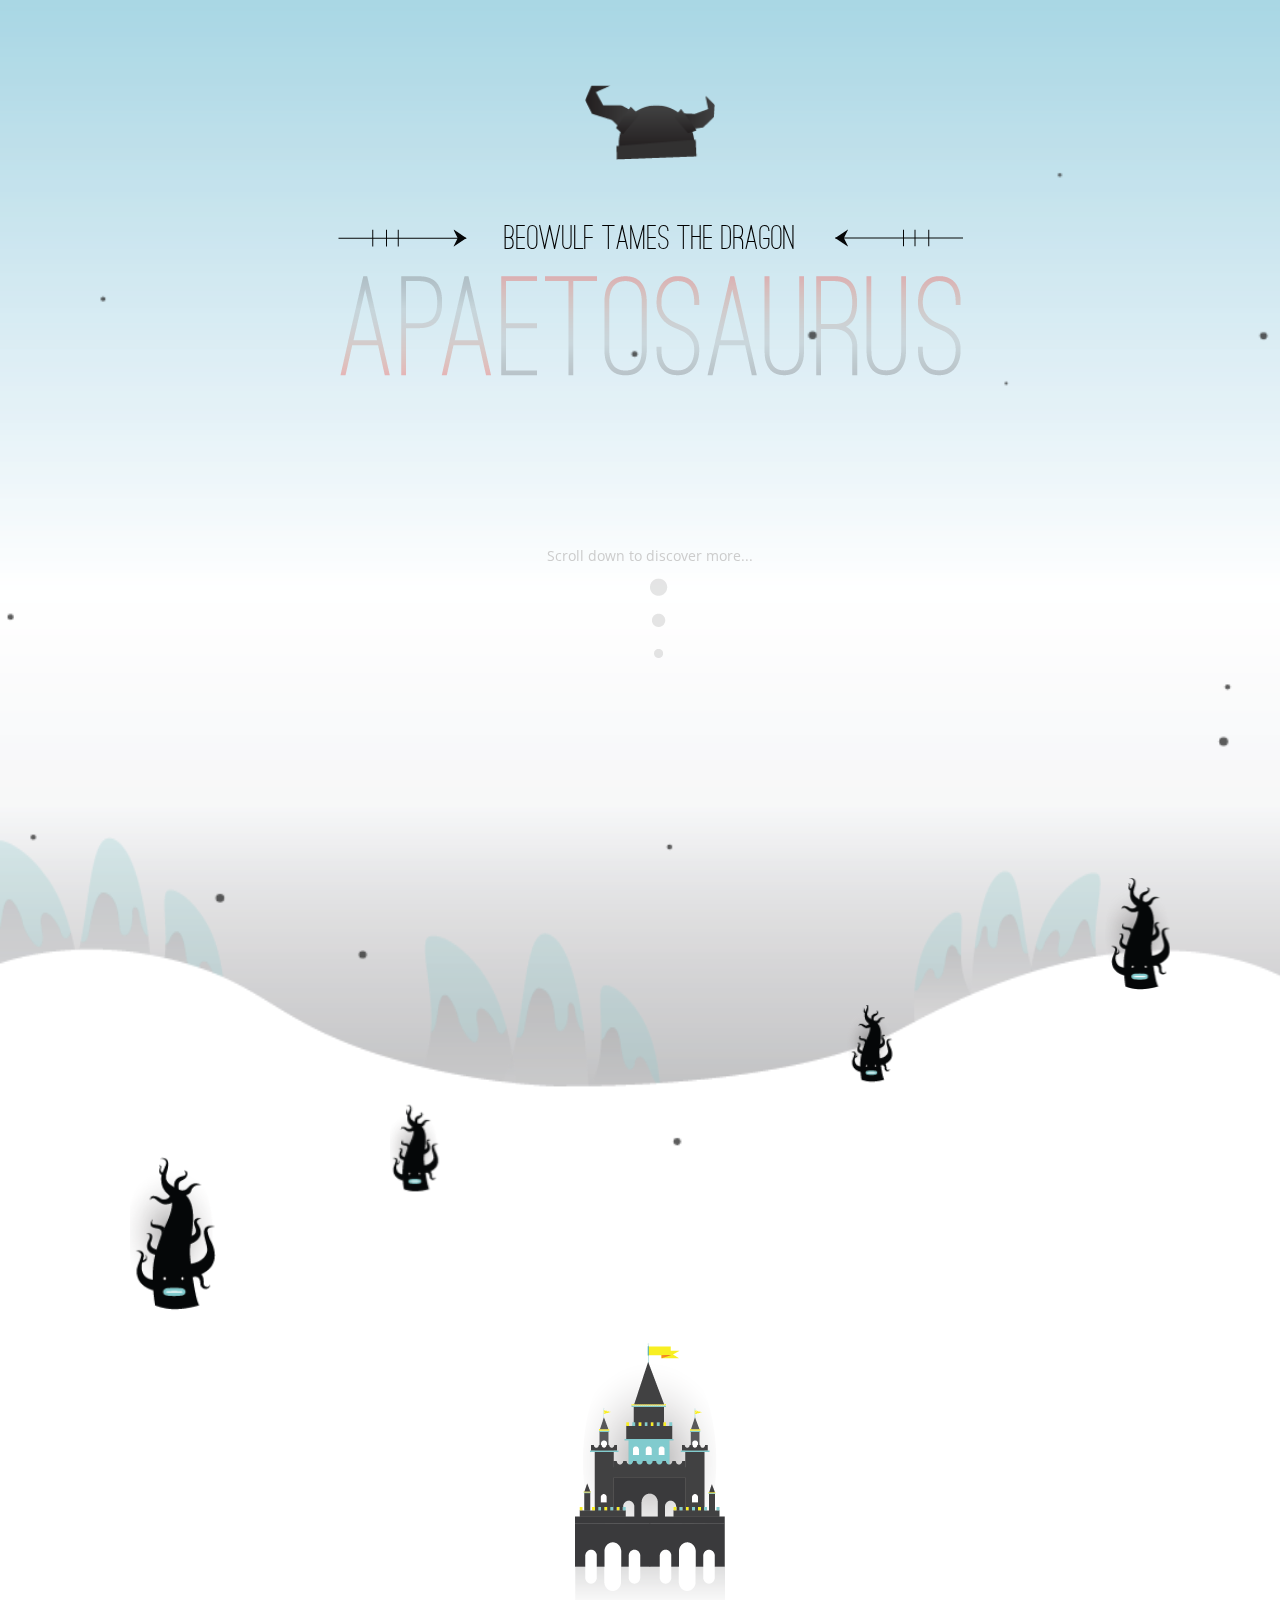
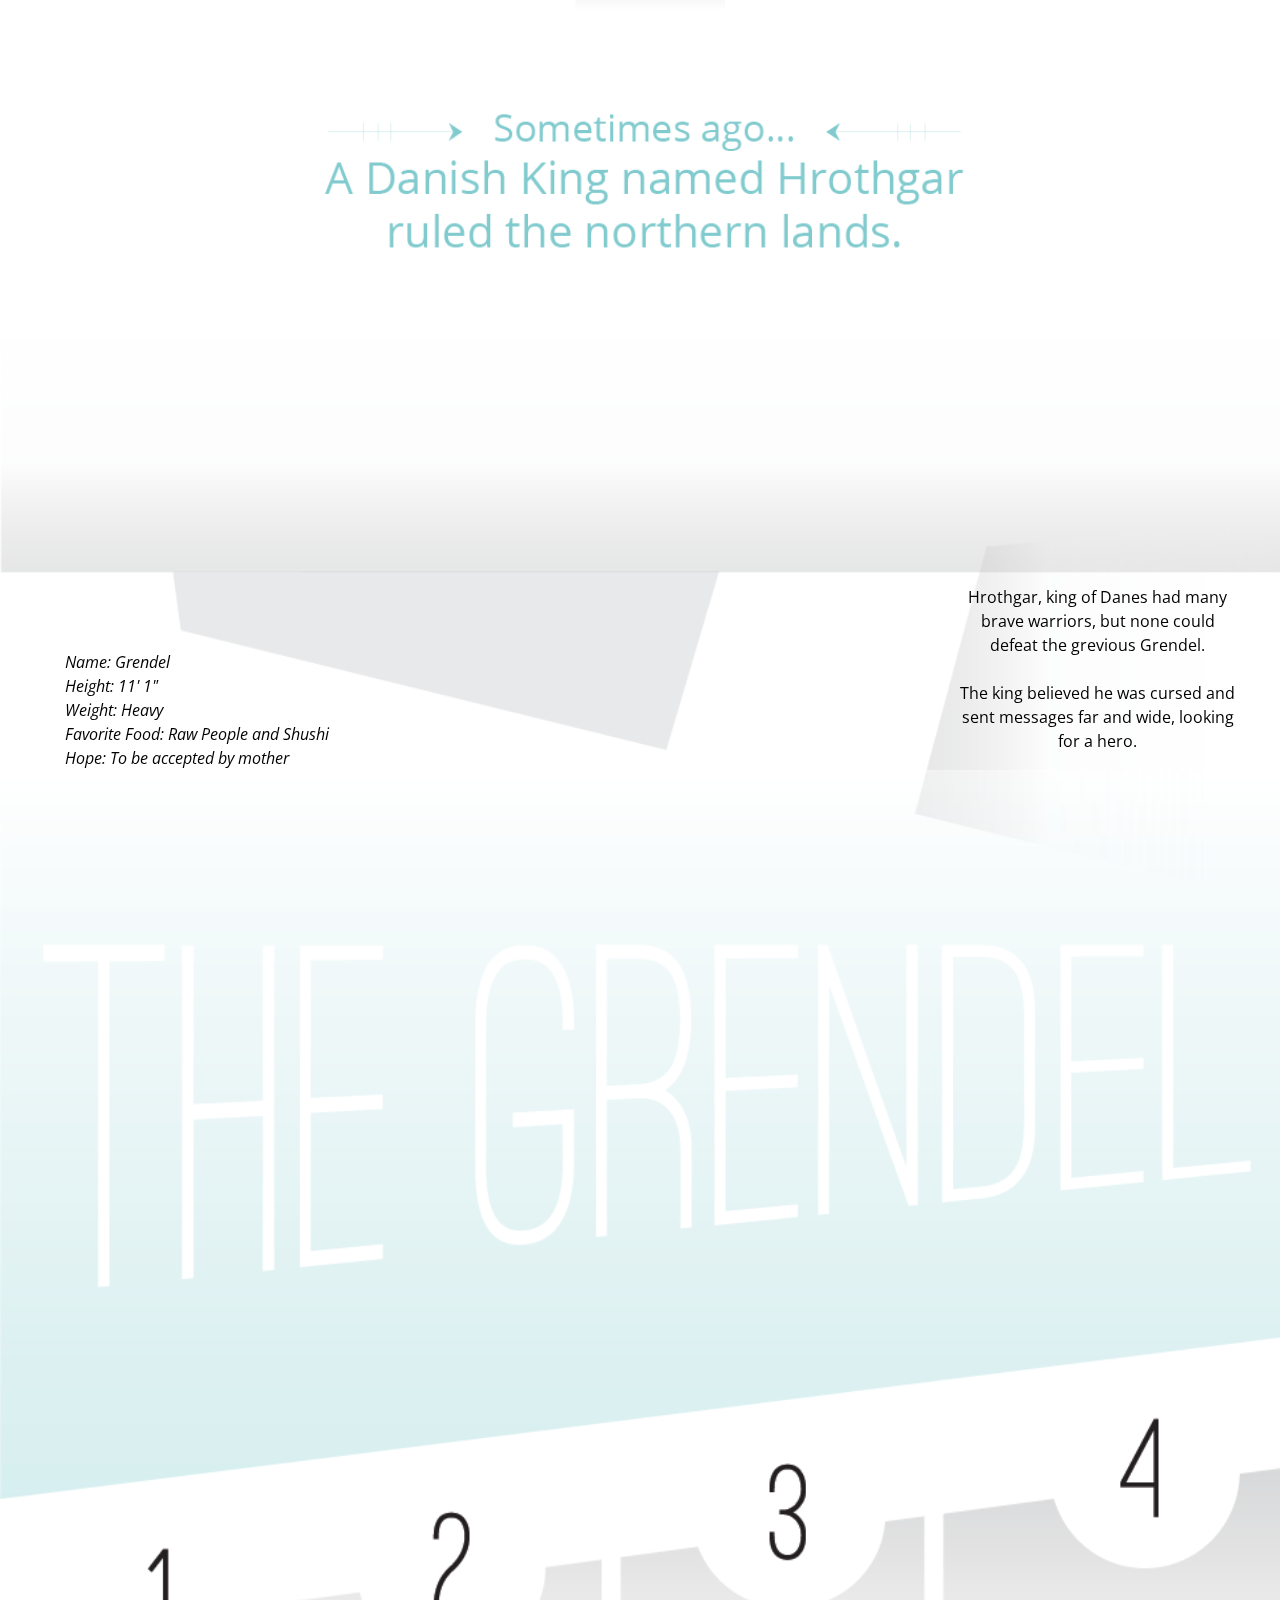
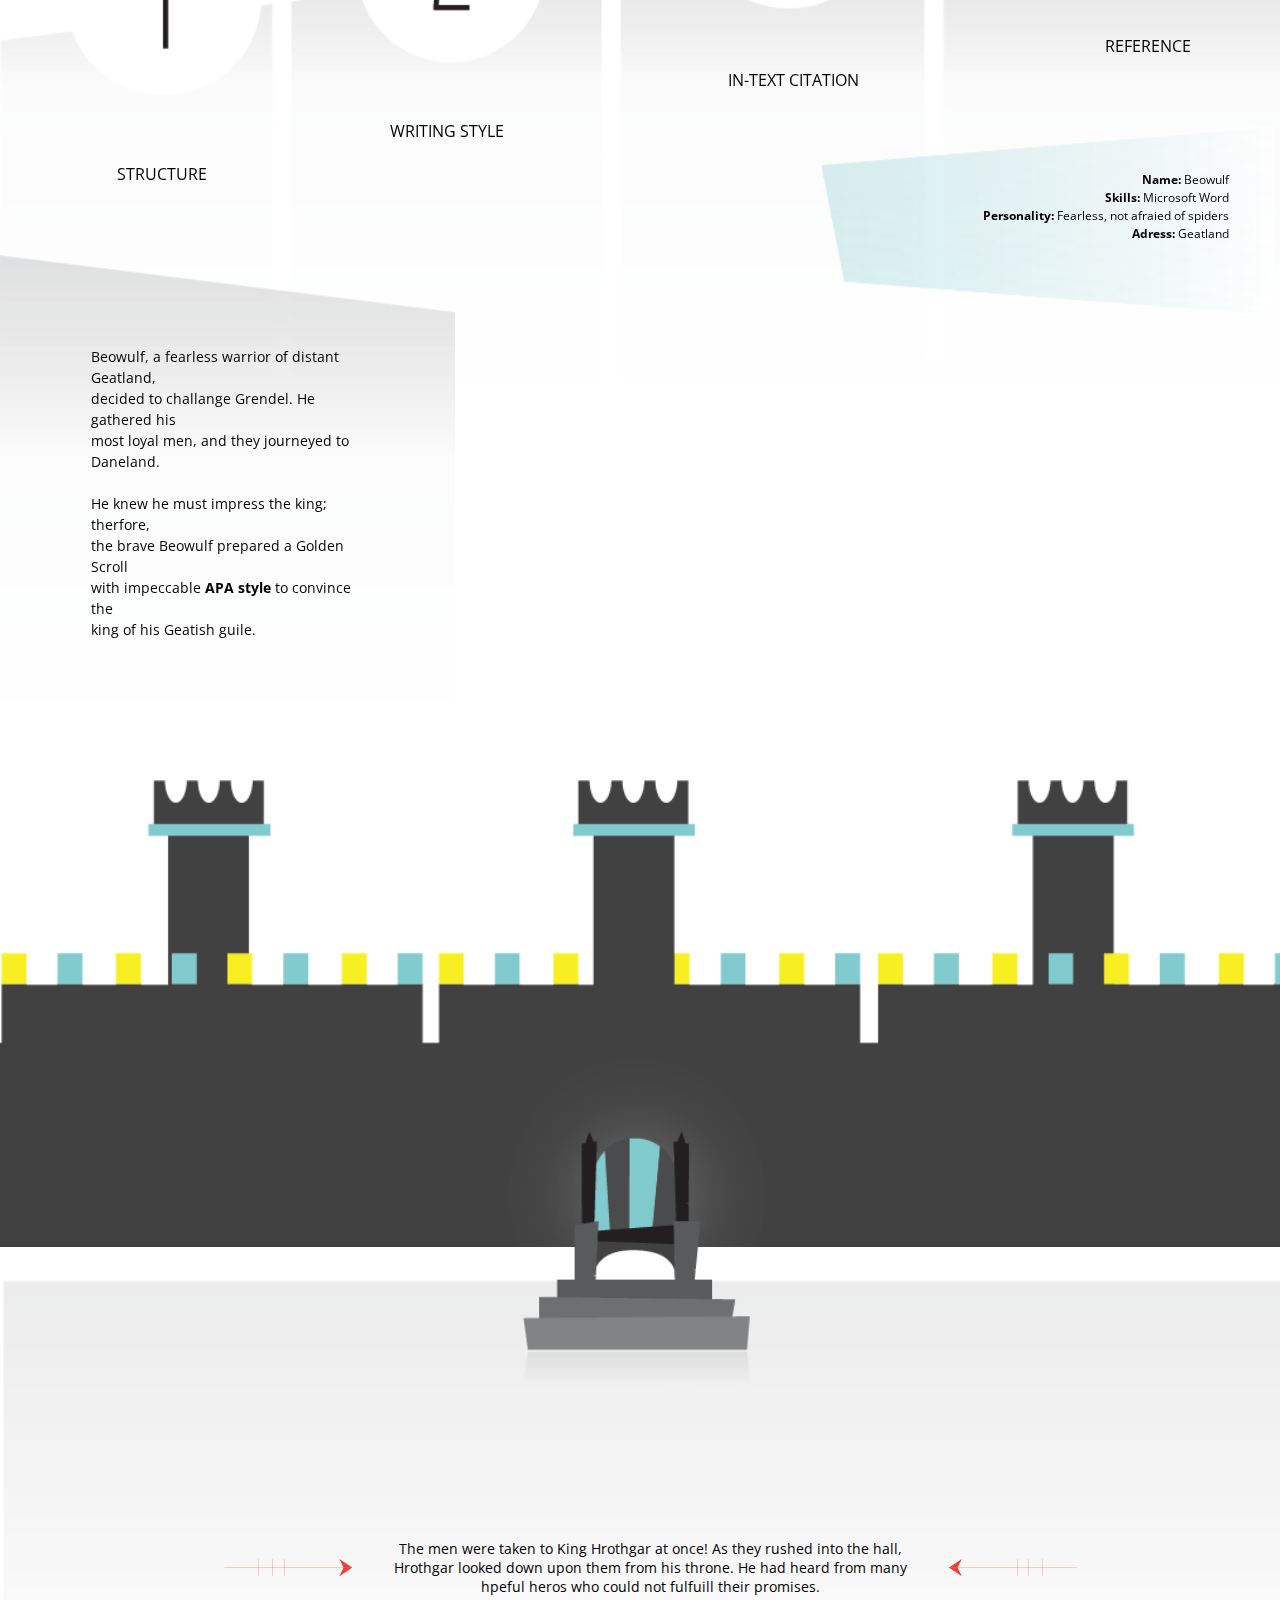
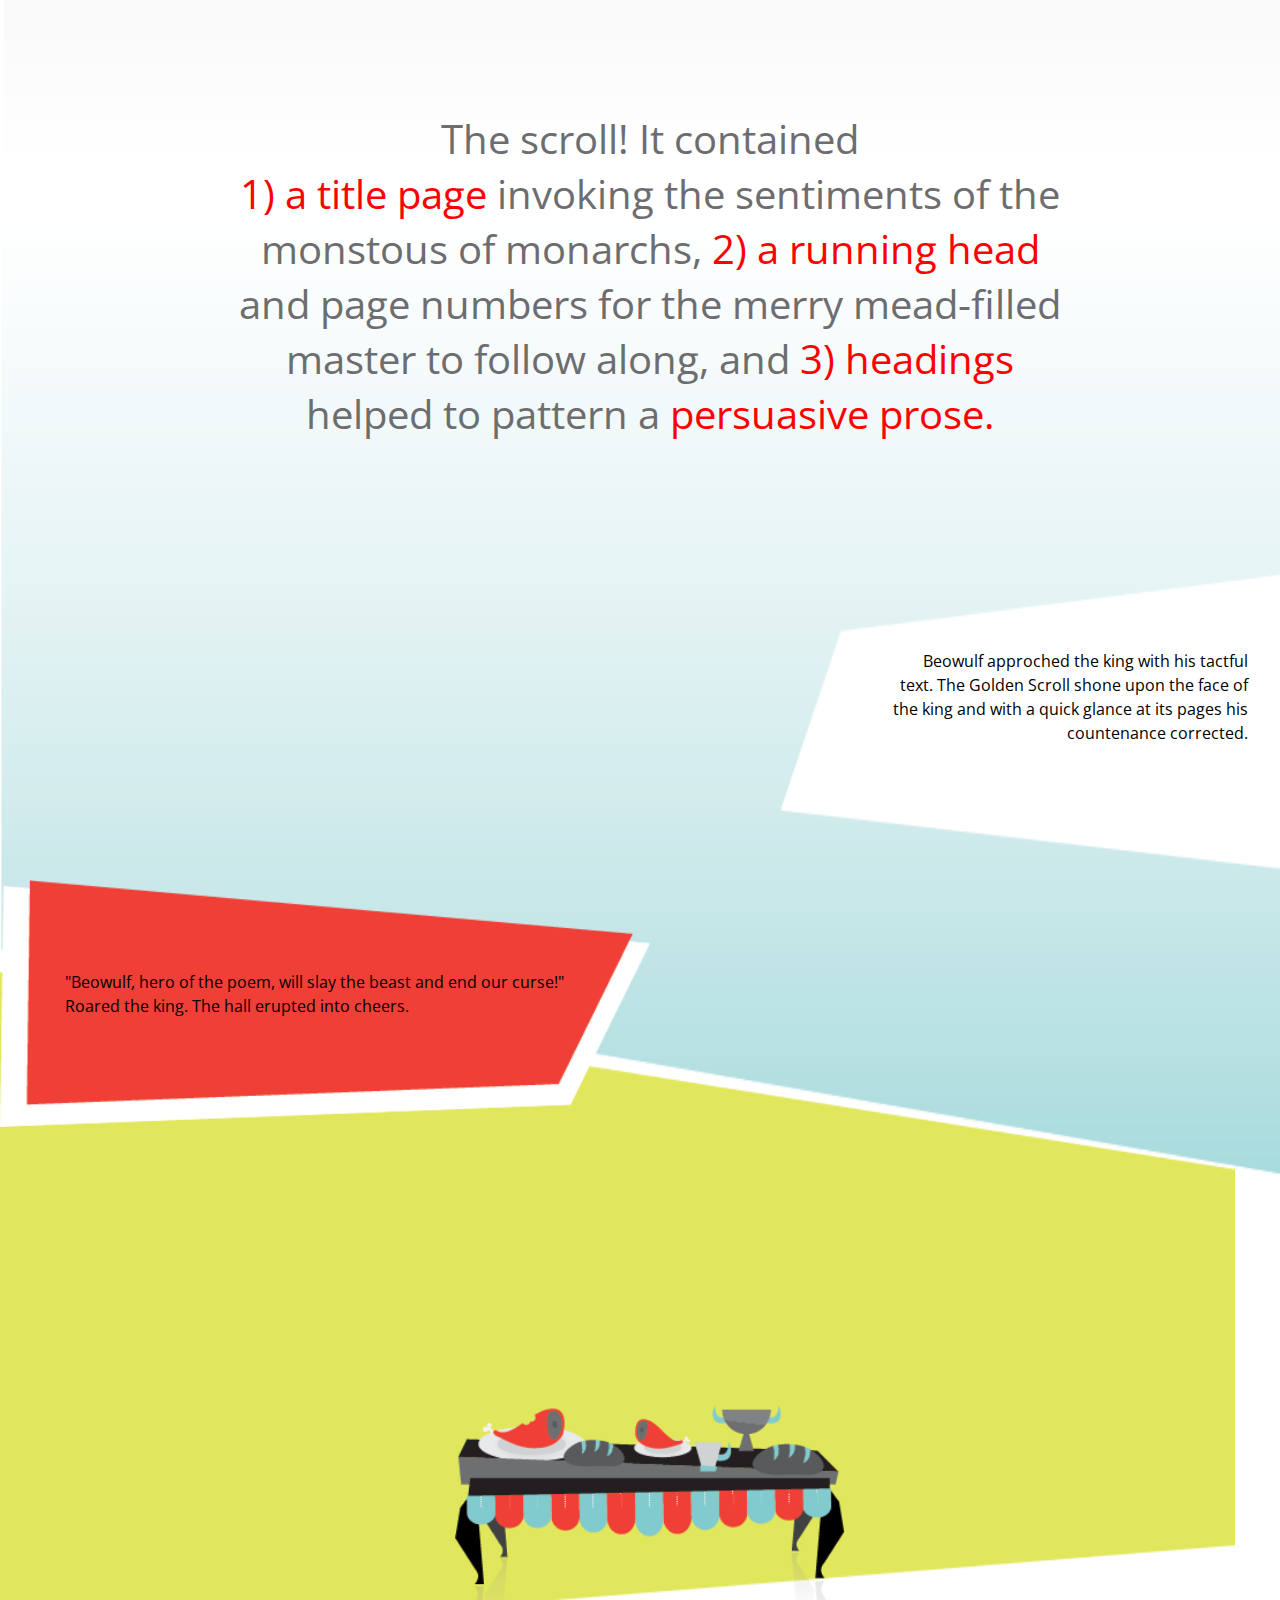
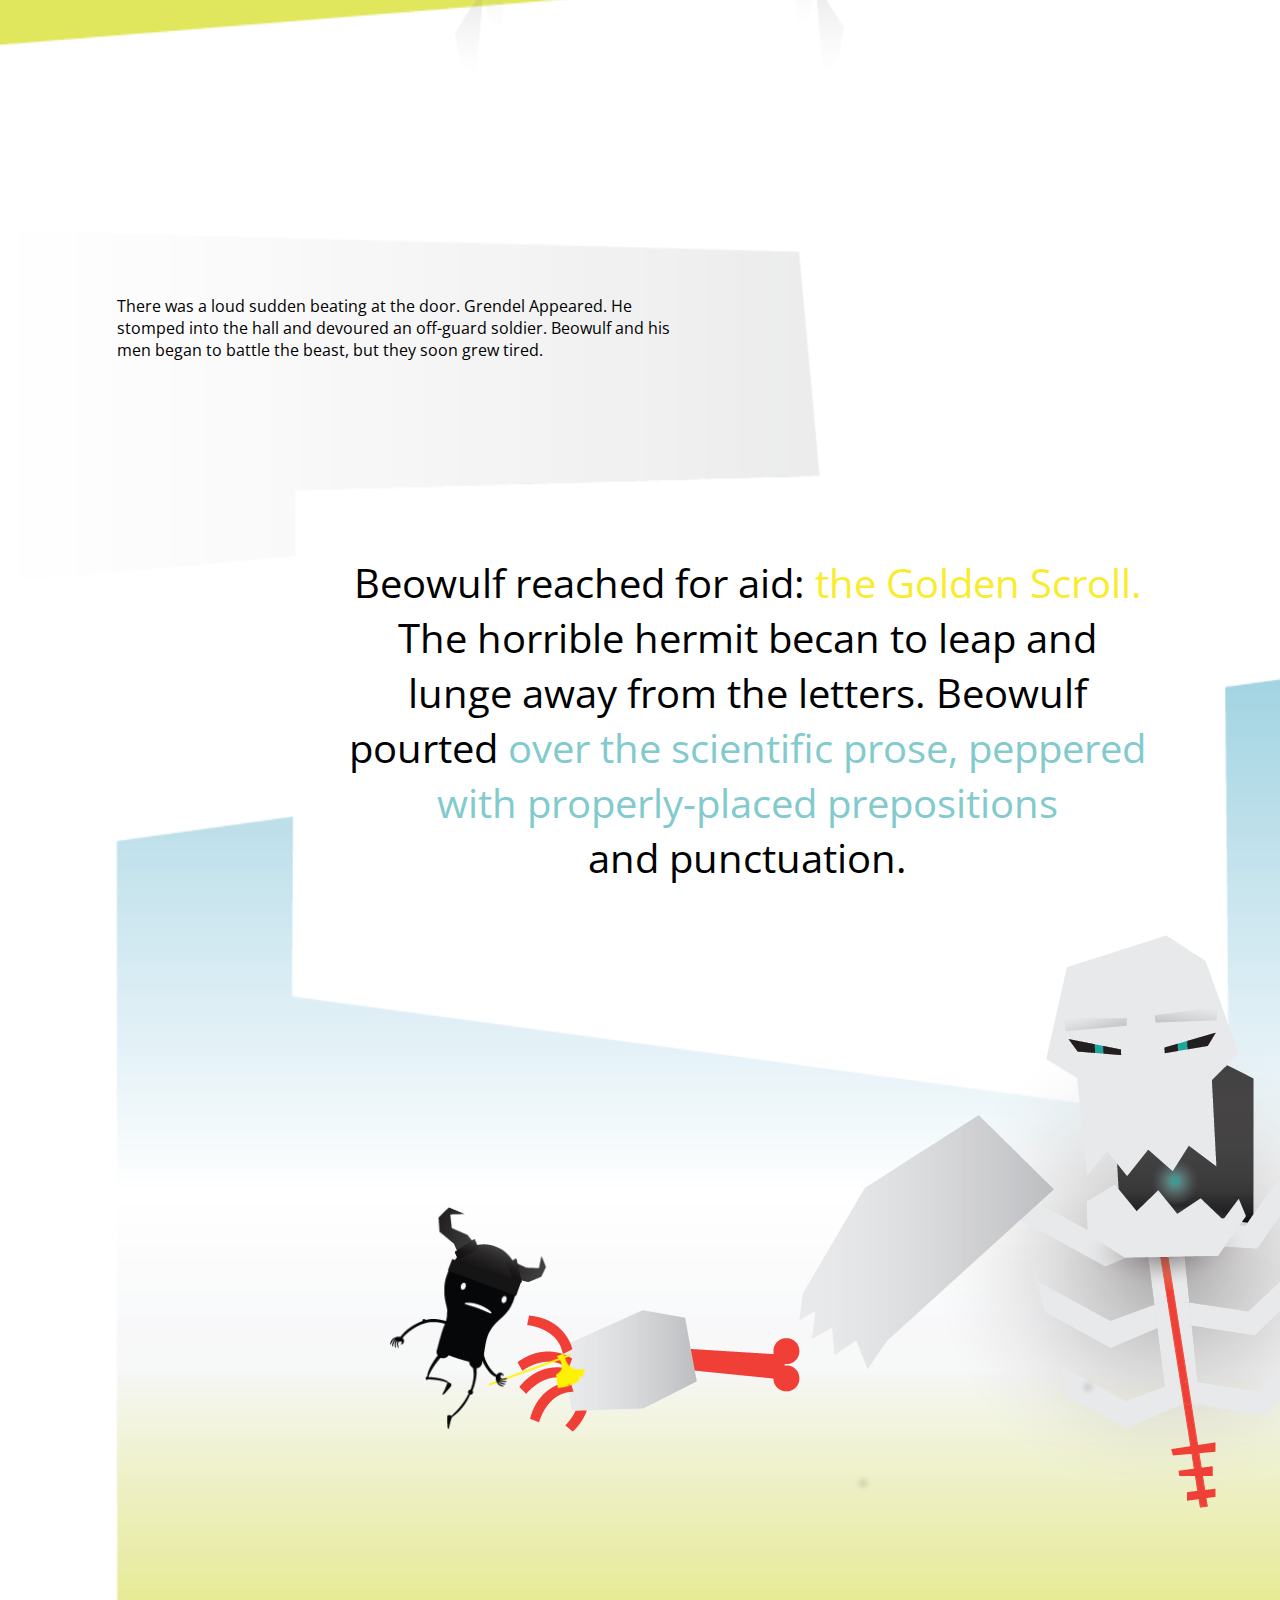
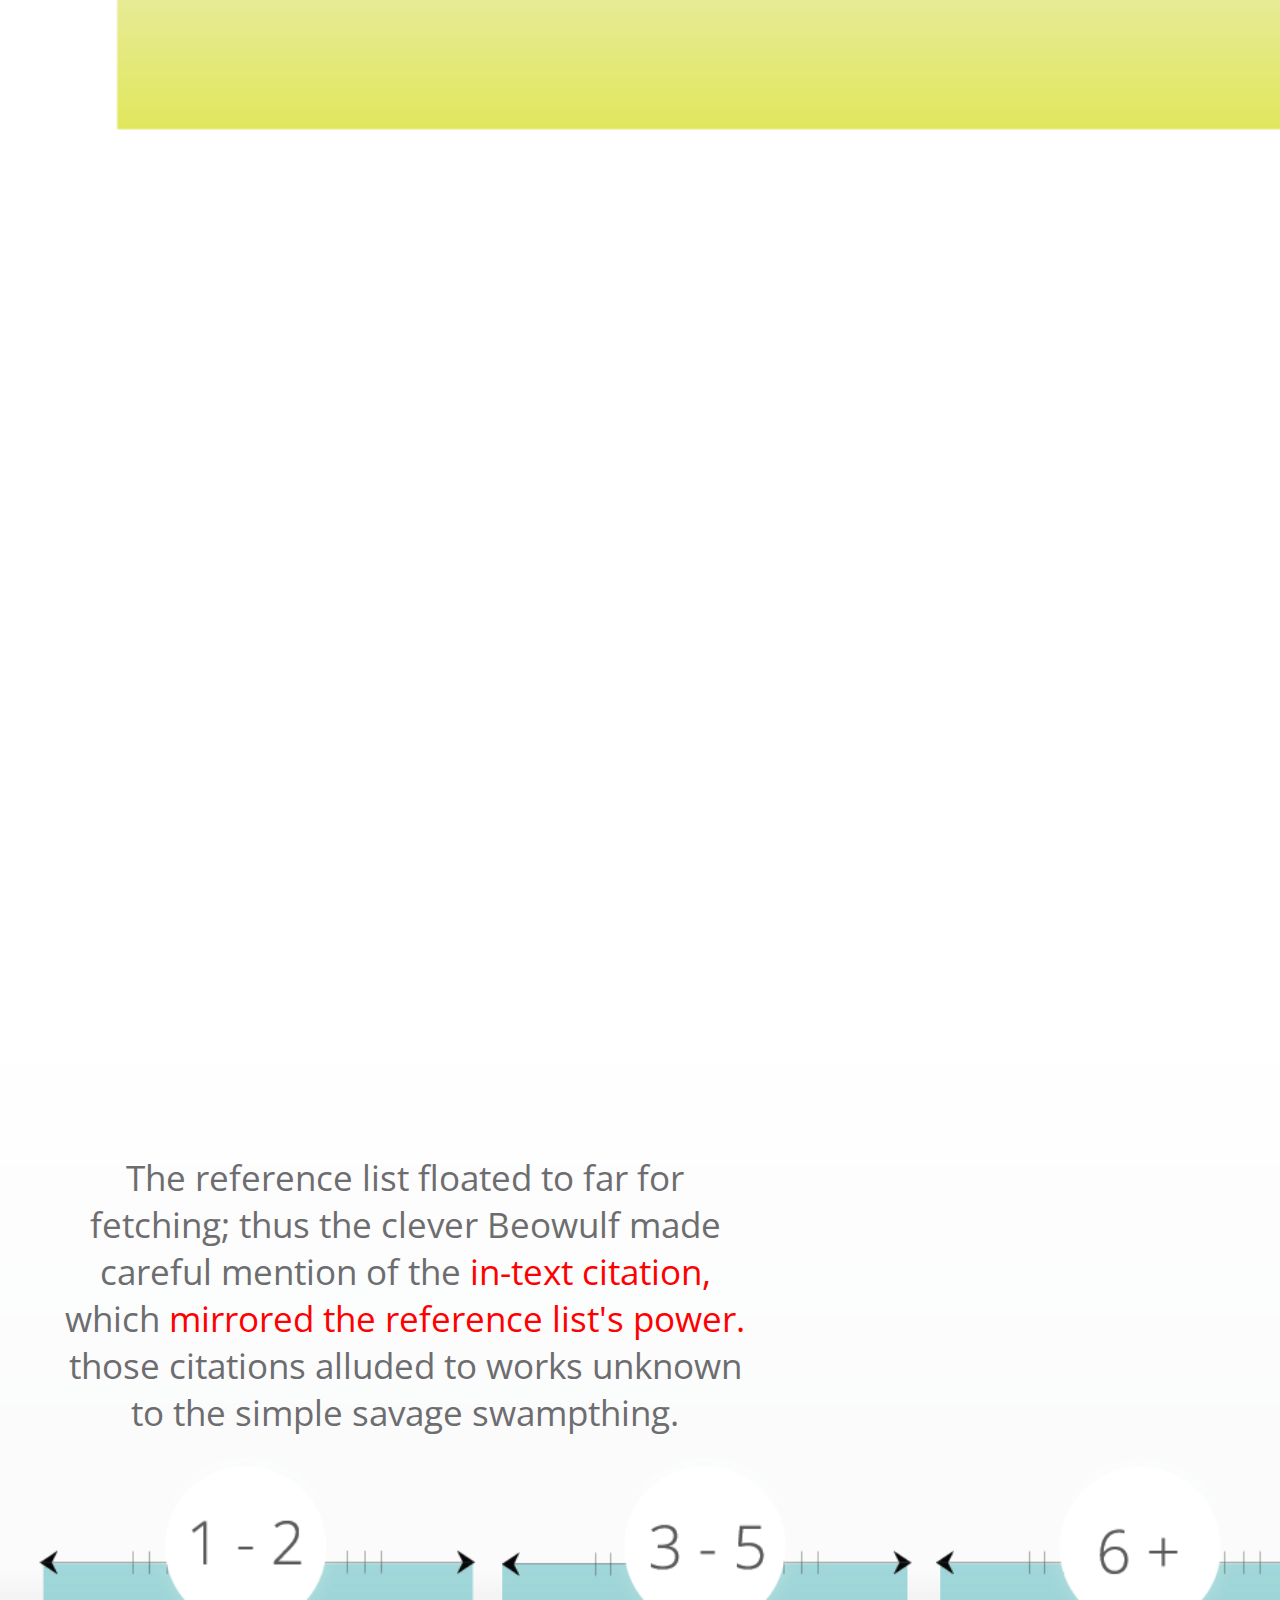
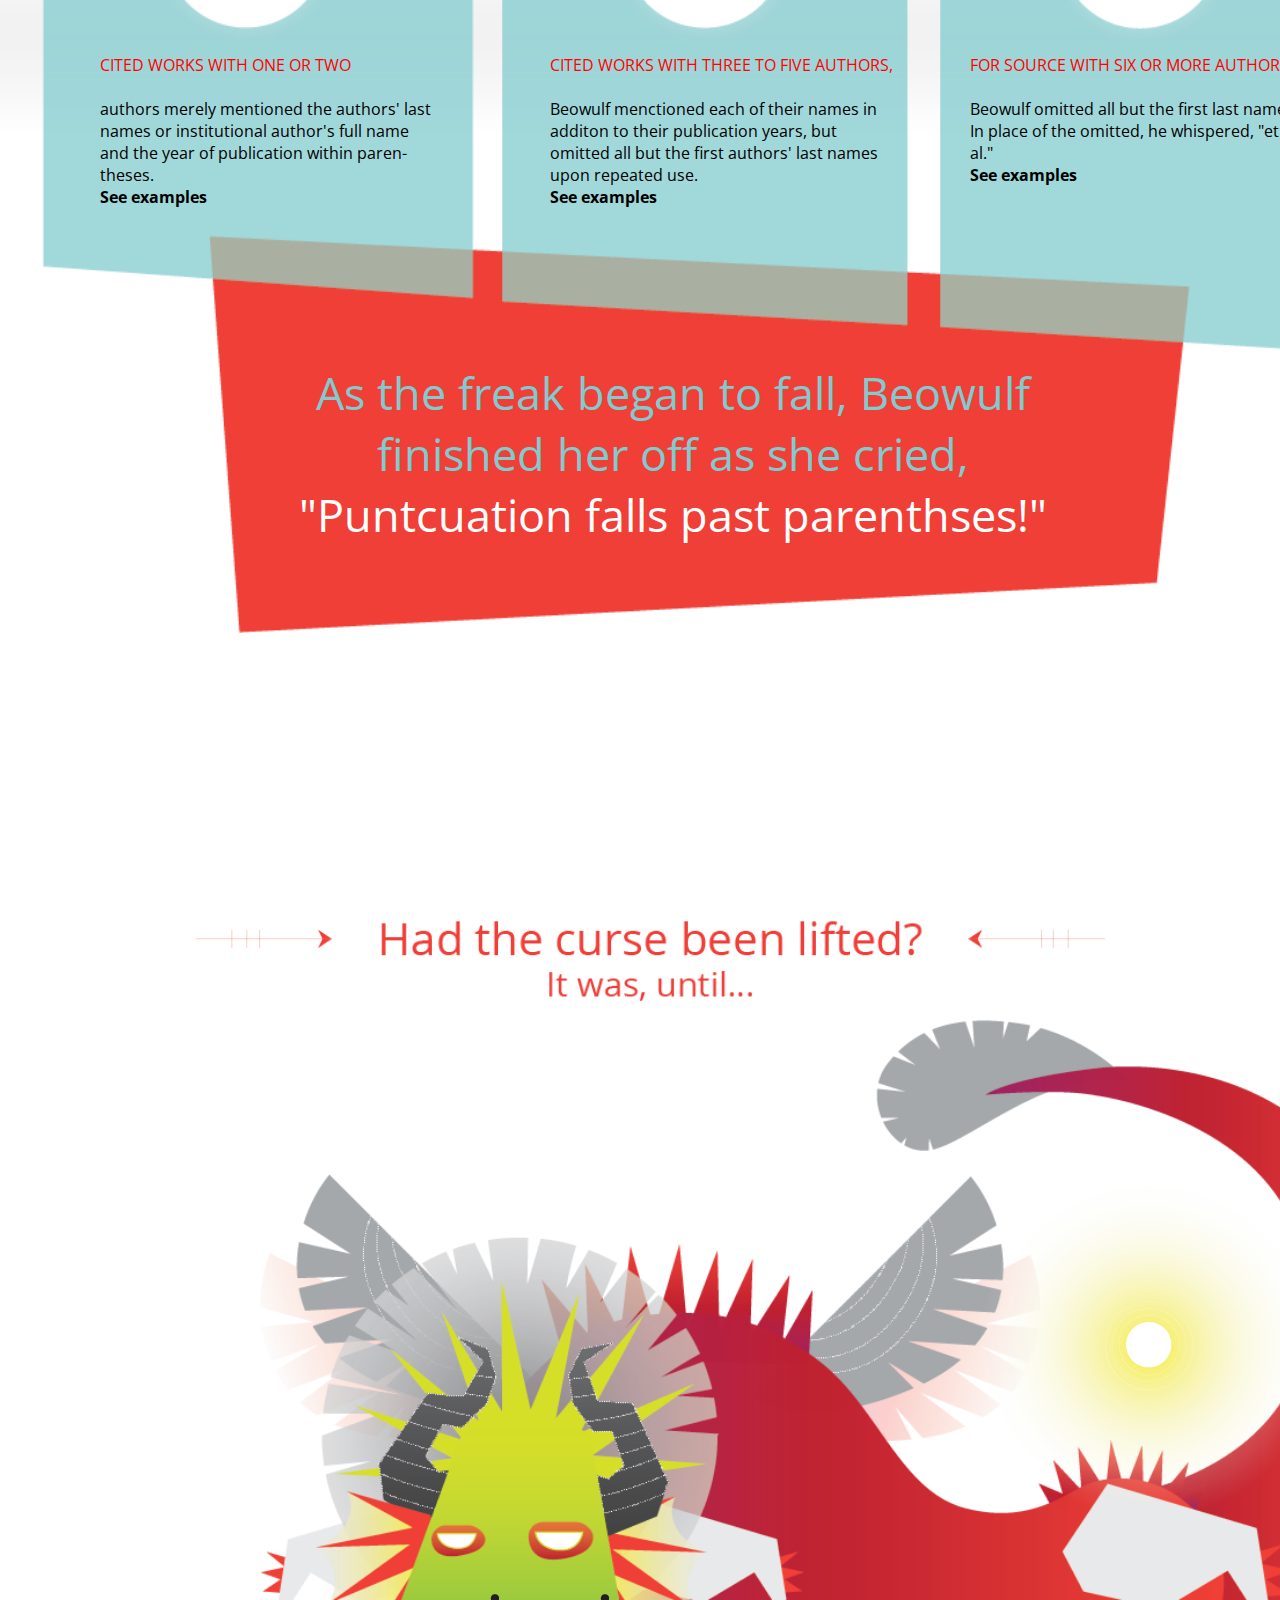
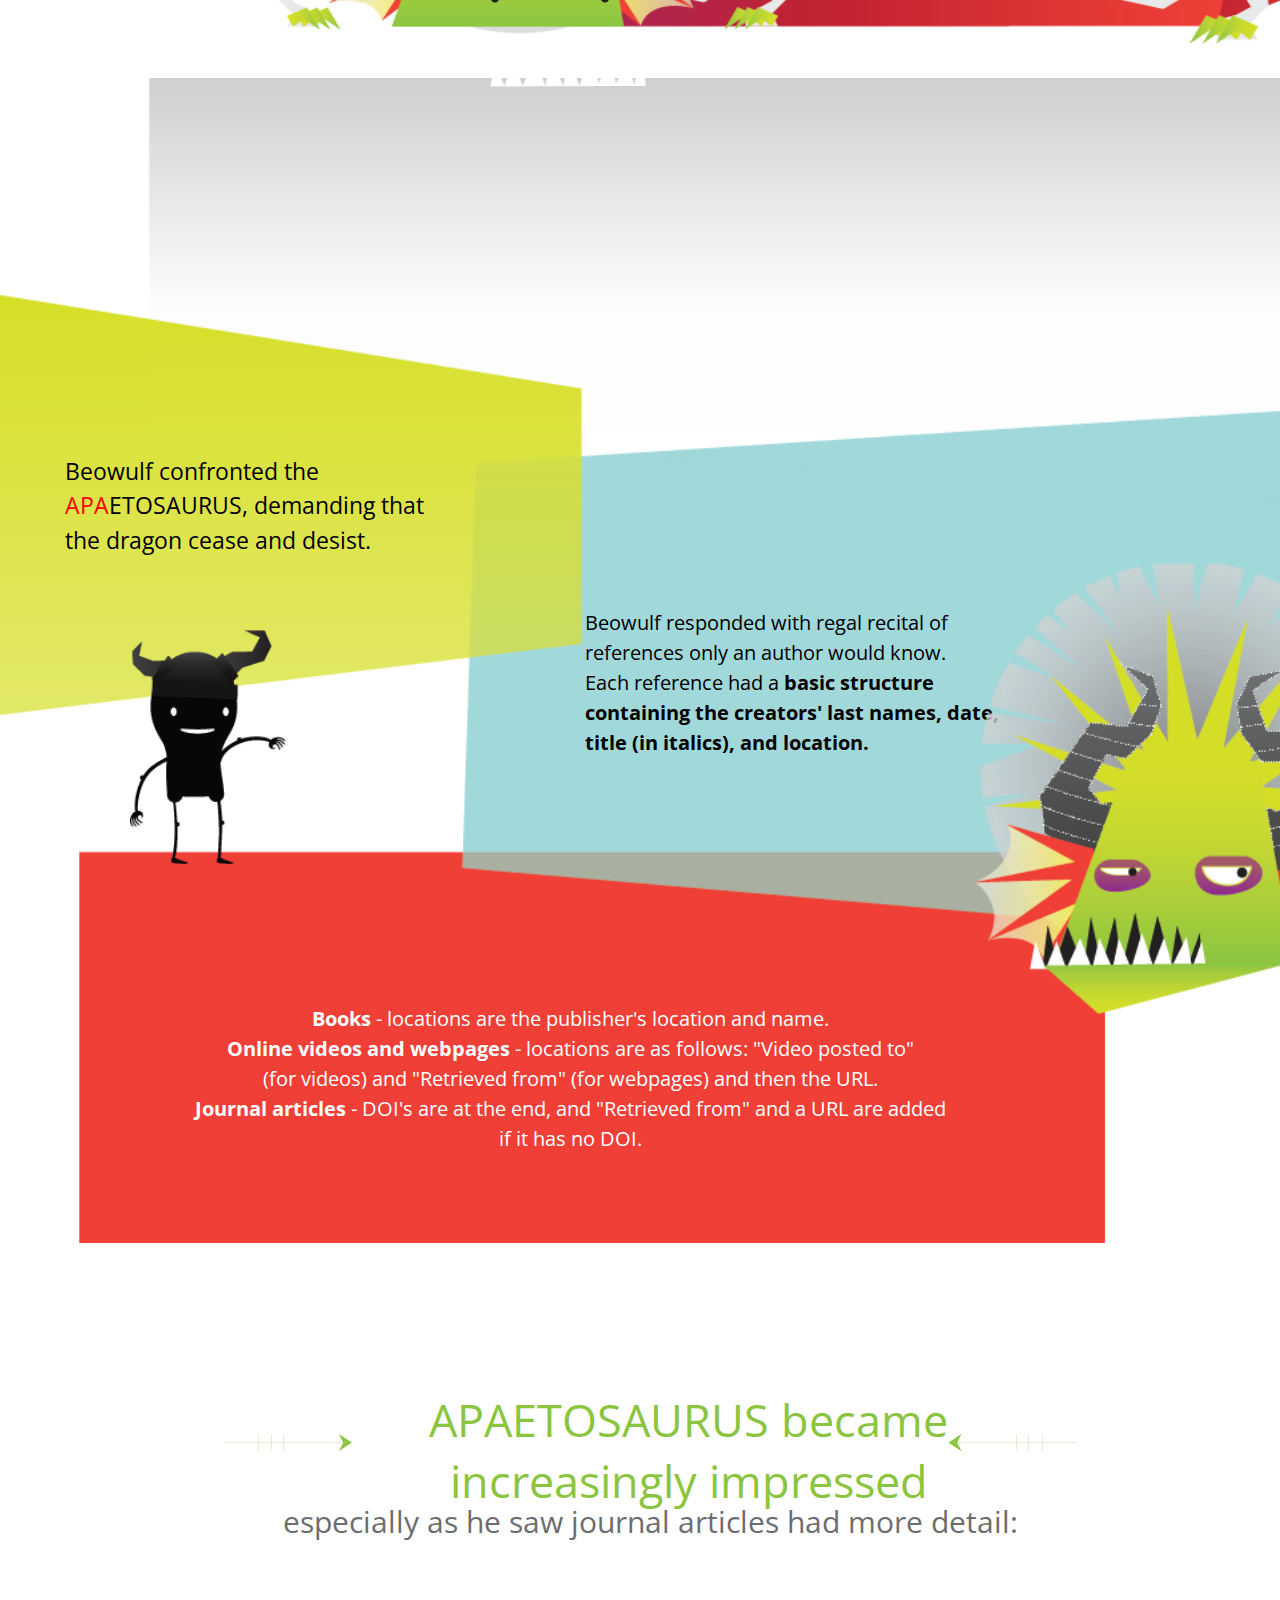
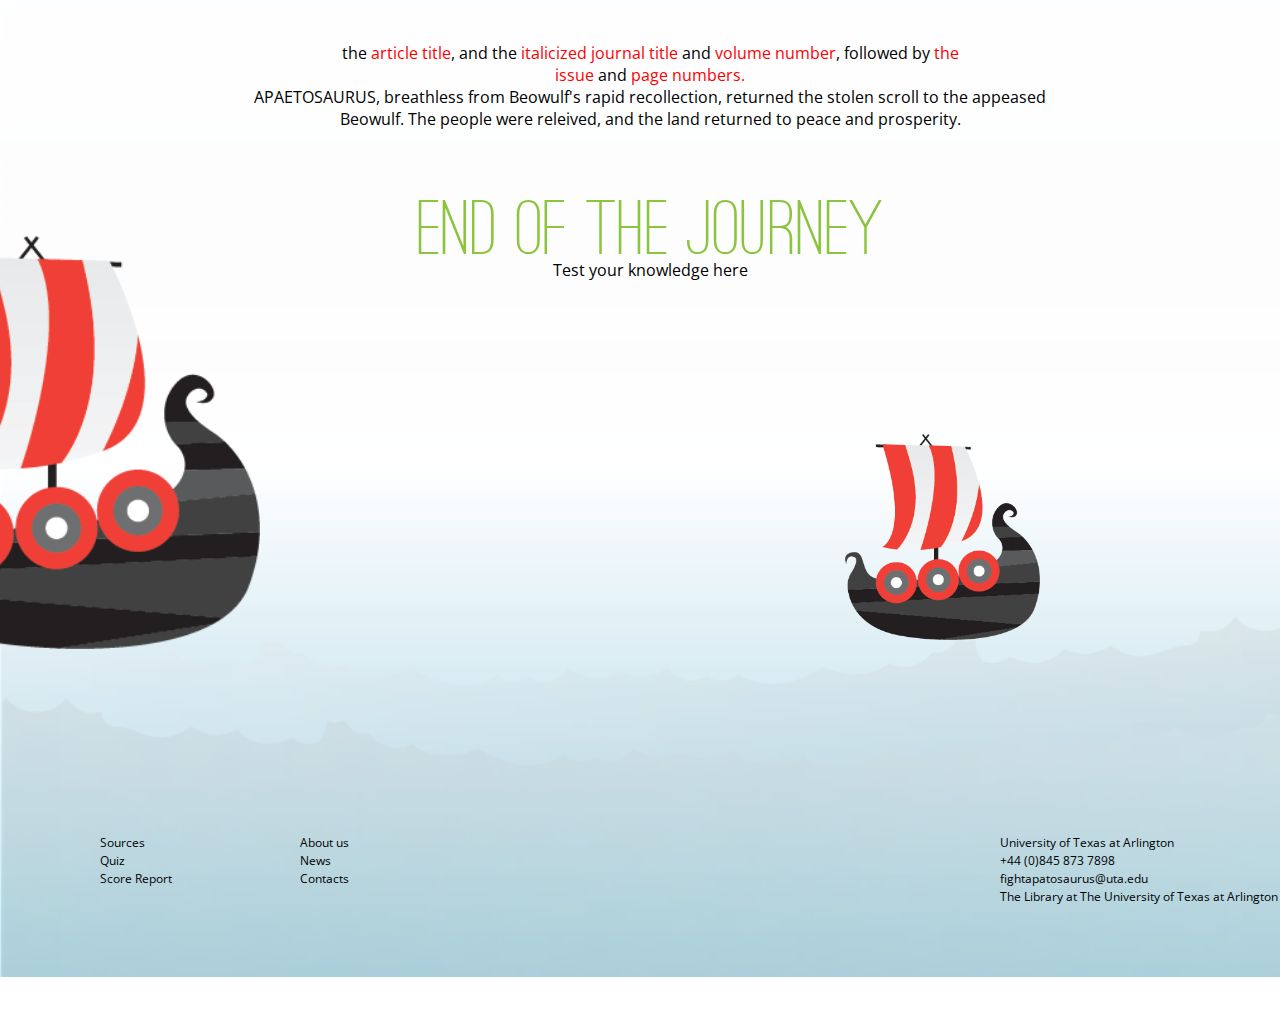
==== commit 090decf7: "dragon eyes" ====
--- a/index.html
+++ b/index.html
@@ -65,17 +65,17 @@
             <br> sent messages far and wide, looking
             <br> for a hero.
         </div>
-        <img class="grendel" style="position: absolute; top: 500px; left: 15%" src="img/grendel-body.png">
-        <img class="grendel" style="position: absolute; top: 430px; left: 370px" src="img/grendel-head.png">
-        <img class="grendel fadeIn" style="position: absolute; top: 200px; left: 170px; 
+        <img class="grendel fadeIn" style="position: absolute; top: 500px; left: 15%" src="img/grendel-body.png">
+        <img class="grendel fadeIn" style="position: absolute; top: 430px; left: 370px" src="img/grendel-head.png">
+        <img class="grendel fadeIn arm" style="position: absolute; top: 200px; left: 170px; 
         padding-top: 400px" src="img/left-arm.png">
-        <img class="grendel fadeIn" style="position: absolute; top: 200px; left: 600px; 
+        <img class="grendel fadeIn arm" style="position: absolute; top: 200px; left: 600px; 
         padding-top: 400px" src="img/right-arm.png">
         <img src="img/grendel-text.png" style="width: 100%;">
     </section>
     <!-- section 5 -->
     <!-- BUG HERE (Background image for scaling)-->
-    <section id="scene-5" style="margin: 42% 0 0 0; z-index: 1">
+    <section id="scene-5" style="margin: 555px 0 0 0; z-index: 1">
         <a href="#part1" class="number1" style=""></a>
         <a href="#part2" class="number2" style=""></a>
         <a href="#part3" class="number3" style=""></a>
@@ -187,10 +187,10 @@
             <br>and punctuation.
         </p>
         <img style="position: absolute; top: 47%; right: 0;" src="img/grendel-defeated.png">
-        <img style="position: absolute; top: 1100px; right: 500px;" src="img/arm-broken.png">
+        <img style="position: absolute; top: 1080px; right: 500px;" src="img/arm-broken.png" class="fall">
         <img style="position: absolute; top: 65%; left: 30%; width: 15%;" src="img/beowulf.png">
-        <img src="img/slash-left.png" class="slash left fadeIn" style="position: absolute; top: 55%; left: 25%;">
-        <img src="img/slash-right.png" class="slash right fadeIn" style="position: absolute; top: 55%; left: 48%;">
+        <img src="img/slash-left.png" class="slash left fadeIn" style="position: absolute; top: 55%; left: 20%;">
+        <img src="img/slash-right.png" class="slash right fadeIn" style="position: absolute; top: 55%; left: 43%;">
     </section>
     <!-- section 9 -->
     <section id="scene-9">
@@ -216,7 +216,7 @@
             part iii: in-text citation
         </p>
         <p class="text double-space" style="font-size: 20px; text-align: right; 
-        padding: 0%; margin: 5% 30% 0 20%;">
+        padding: 0%; margin: 100px 30% 0 20%;">
             Grendel's vengful mother stood over her son laying still in a cave
             <br>below murky waters. Beowulf chased the queen, who departed in a
             <br>fit of rage and evaded his effervescent essay and his scroll
@@ -241,8 +241,8 @@
             <br>those citations alluded to works unknown
             <br>to the simple savage swampthing.
         </p>
-        <img class="beowulf" src="img/beowulf2.png" style="width: 15%; position: absolute;
-        top: 2%; right: 15%;">
+        <img class="beowulf" src="img/beowulf2.png" style="width: 15%; 
+        position: absolute; top: 2%; right: 15%;">
         <img src="img/text-boxes.png" style="width: 1400px; position: absolute;
         top: -10%; left: 0; z-index: -1;">
         <p class="text" style="font-size: ;position: absolute; top: 50%; 
@@ -289,21 +289,25 @@
         </p>
         <img src="img/section11-arrows.png" style="width: 70%; margin: 0 15%;">
         <img src="img/dragon.png" style="position: absolute;
-         top: 19%; left: 37%;">
-        <img src="img/wings.png" style="width: ; position: absolute; top: 25%;
-        left: 30%; z-index: -1;">
+         top: 13%; left: 20%; width: 80%; ">
+        <img class="eye " src="img/eye.png">
+        <img class="eye2 " src="img/eye.png">
+        <img class="teeth" src="img/teeth.png">
+        <img src="img/wings.png" style="width: 60%; position: absolute; top: 20%;
+        left: 20%; z-index: -1;">
         <img src="img/sun.png" style="width:; position: absolute; top:20%;
         left: 75%;">
         <img src="img/text-boxes2.png" style="position: absolute; width: 1400px;
         top: 42.9%; left: 0; z-index: -1;">
-        <p id="struck" class="text center fadeIn" style="font-size:; margin: 750px 0 0 0;">
+        <p id="struck" class="text center fadeIn" style="font-size:; 
+        margin: 750px 0 0 0;">
             <span class="text" style="font-size: 70px; color: #6d6d70;">
             PLAGIARISM STRUCK.
             </span>
             <br>Beowulf sought his renageade reference list, and heard tell of fiery fury, who was
             <br>claiming the work as his own.
         </p>
-        <p class="text double-space" style="font-size: 25px;
+        <p class="text double-space" style="font-size: 23px;
         position: absolute; top: 60%; left: 5%;">
             Beowulf confronted the
             <br><span style="color: red;">APA</span>ETOSAURUS, demanding that
@@ -328,11 +332,11 @@
             <span style="font-weight: bold;">Journal articles</span> - DOI's are at the end, and "Retrieved from" and a URL are added
             <br> if it has no DOI.
         </p>
-        <img src="img/beowulf3.png" style="width: 12%; position: absolute; top: 72%; 
+        <img src="img/beowulf3.png" style="width: 12%; position: absolute; top: 68%; 
         left: 10%;">
         <img src="img/dragon-head.png" style="width: 25%; position: absolute; 
         top: 65%; left: 75%;">
-        <img src="img/proveit.png" id="prove" class="fadeIn" style="width: 25%; position: absolute; top: 60%; left: 60%;">
+        <img src="img/proveit.png" id="prove" class="fadeIn" style="width: 25%; position: absolute; top: 58%; left: 63%;">
     </section>
     <!-- section 12 -->
     <section id="scene-12">
--- a/css/style.css
+++ b/css/style.css
@@ -48,22 +48,245 @@
     text-decoration: none;
 }
 
-@-webkit-keyframes redToGreen {
-    from {
-        color: rgb(139, 197, 63);
-    }
-    to {
-        color: red;
-    }
-}
-
-@keyframes redToGreen {
-    from {
-        color: rgb(139, 197, 63);
-    }
-    to {
-        color: red;
-    }
+section > img.eye {
+    position: absolute;
+    top: 860px;
+    left: 490px;
+    -webkit-animation-name: eyeOne;
+    -webkit-animation-duration: 3s;
+    -webkit-animation-iteration-count: infinite;
+    -webkit-animation-play-state: running;
+    -moz-animation-name: eyeOne;
+    -moz-animation-duration: 3s;
+    -moz-animation-iteration-count: infinite;
+    -moz-animation-play-state: running;
+    animation-name: eyeOne;
+    animation-duration: 3s;
+    animation-iteration-count: infinite;
+    animation-play-state: running;
+}
+
+@-webkit-keyframes eyeOne {
+    10% {
+        -webkit-transform: translate(20px, 0px)
+    }
+    20% {
+        -webkit-transform: translate(20px, 0px)
+    }
+    30% {
+        -webkit-transform: translate(20px, 0px)
+    }
+    40% {
+        -webkit-transform: translate(20px, 0px)
+    }
+    50% {
+        -webkit-transform: translate(20px, 0px)
+    }
+    60% {
+        -webkit-transform: translate(0px, 0px)
+    }
+    70% {
+        -webkit-transform: translate(0px, 0px)
+    }
+    80% {
+        -webkit-transform: translate(0px, 0px)
+    }
+    90% {
+        -webkit-transform: translate(0px, 0px)
+    }
+    100% {
+        -webkit-transform: translate(0px, 0px)
+    }
+}
+
+@-moz-keyframes eyeOne {
+    10% {
+        -moz-transform: translate(20px, 0px)
+    }
+    20% {
+        -moz-transform: translate(20px, 0px)
+    }
+    30% {
+        -moz-transform: translate(20px, 0px)
+    }
+    40% {
+        -moz-transform: translate(20px, 0px)
+    }
+    50% {
+        -moz-transform: translate(20px, 0px)
+    }
+    60% {
+        -moz-transform: translate(0px, 0px)
+    }
+    70% {
+        -moz-transform: translate(0px, 0px)
+    }
+    80% {
+        -moz-transform: translate(0px, 0px)
+    }
+    90% {
+        -moz-transform: translate(0px, 0px)
+    }
+    100% {
+        -moz-transform: translate(0px, 0px)
+    }
+}
+
+@keyframes eyeOne {
+    10% {
+        transform: translate(20px, 0px)
+    }
+    20% {
+        transform: translate(20px, 0px)
+    }
+    30% {
+        transform: translate(20px, 0px)
+    }
+    40% {
+        transform: translate(20px, 0px)
+    }
+    50% {
+        transform: translate(20px, 0px)
+    }
+    60% {
+        transform: translate(0px, 0px)
+    }
+    70% {
+        transform: translate(0px, 0px)
+    }
+    80% {
+        transform: translate(0px, 0px)
+    }
+    90% {
+        transform: translate(0px, 0px)
+    }
+    100% {
+        transform: translate(0px, 0px)
+    }
+}
+
+section > img.eye2 {
+    position: absolute;
+    top: 860px;
+    left: 600px;
+    -webkit-animation-name: eyeTwo;
+    -webkit-animation-duration: 3s;
+    -webkit-animation-iteration-count: infinite;
+    -webkit-animation-play-state: running;
+    -moz-animation-name: eyeTwo;
+    -moz-animation-duration: 3s;
+    -moz-animation-iteration-count: infinite;
+    -moz-animation-play-state: running;
+    animation-name: eyeTwo;
+    animation-duration: 3s;
+    animation-iteration-count: infinite;
+    animation-play-state: running;
+}
+
+@-webkit-keyframes eyeTwo {
+    10% {
+        -webkit-transform: translate(30px, 0px)
+    }
+    20% {
+        -webkit-transform: translate(30px, 0px)
+    }
+    30% {
+        -webkit-transform: translate(30px, 0px)
+    }
+    40% {
+        -webkit-transform: translate(30px, 0px)
+    }
+    50% {
+        -webkit-transform: translate(30px, 0px)
+    }
+    60% {
+        -webkit-transform: translate(0px, 0px)
+    }
+    70% {
+        -webkit-transform: translate(0px, 0px)
+    }
+    80% {
+        -webkit-transform: translate(0px, 0px)
+    }
+    90% {
+        -webkit-transform: translate(0px, 0px)
+    }
+    100% {
+        -webkit-transform: translate(0px, 0px)
+    }
+}
+
+@-moz-keyframes eyeTwo {
+    10% {
+        -moz-transform: translate(30px, 0px)
+    }
+    20% {
+        -moz-transform: translate(30px, 0px)
+    }
+    30% {
+        -moz-transform: translate(30px, 0px)
+    }
+    40% {
+        -moz-transform: translate(30px, 0px)
+    }
+    50% {
+        -moz-transform: translate(30px, 0px)
+    }
+    60% {
+        -moz-transform: translate(0px, 0px)
+    }
+    70% {
+        -moz-transform: translate(0px, 0px)
+    }
+    80% {
+        -moz-transform: translate(0px, 0px)
+    }
+    90% {
+        -moz-transform: translate(0px, 0px)
+    }
+    100% {
+        -moz-transform: translate(0px, 0px)
+    }
+}
+
+@keyframes eyeTwo {
+    10% {
+        transform: translate(30px, 0px)
+    }
+    20% {
+        transform: translate(30px, 0px)
+    }
+    30% {
+        transform: translate(30px, 0px)
+    }
+    40% {
+        transform: translate(30px, 0px)
+    }
+    50% {
+        transform: translate(30px, 0px)
+    }
+    60% {
+        transform: translate(0px, 0px)
+    }
+    70% {
+        transform: translate(0px, 0px)
+    }
+    80% {
+        transform: translate(0px, 0px)
+    }
+    90% {
+        transform: translate(0px, 0px)
+    }
+    100% {
+        transform: translate(0px, 0px)
+    }
+}
+
+.teeth {
+    position: absolute;
+    top: 920px;
+    left: 490px;
+    width: 12%;
 }
 
 .tree {
@@ -74,9 +297,39 @@
     -webkit-animation-name: redToGreen;
     -webkit-animation-duration: 3s;
     -webkit-animation-fill-mode: forwards;
+    -moz-animation-name: redToGreen;
+    -moz-animation-duration: 3s;
+    -moz-animation-fill-mode: forwards;
     animation-name: redToGreen;
     animation-duration: 3s;
     animation-fill-mode: forwards;
+}
+
+@-webkit-keyframes redToGreen {
+    from {
+        color: rgb(139, 197, 63);
+    }
+    to {
+        color: red;
+    }
+}
+
+@-moz-keyframes redToGreen {
+    from {
+        color: rgb(139, 197, 63);
+    }
+    to {
+        color: red;
+    }
+}
+
+@keyframes redToGreen {
+    from {
+        color: rgb(139, 197, 63);
+    }
+    to {
+        color: red;
+    }
 }
 
 .break-word {
@@ -169,7 +422,7 @@
 }
 
 .double-space {
-    line-height: 200%;
+    line-height: 150%;
 }
 
 .center {
@@ -189,13 +442,21 @@
 }
 
 #monster {
-    -webkit-animation-duration: 2s;
-    animation-duration: 2s;
+    -webkit-animation-duration: 3s;
+    -moz-animation-duration: 3s;
+    animation-duration: 3s;
 }
 
 #warrior {
-    -webkit-animation-duration: 2s;
-    animation-duration: 2s;
+    -webkit-animation-duration: 3s;
+    -moz-animation-duration: 3s;
+    animation-duration: 3s;
+}
+
+.beowulf {
+    -webkit-animation-duration: 4s;
+    -moz-animation-duration: 4s;
+    animation-duration: 4s;
 }
 
 #scene-3 {
@@ -241,7 +502,6 @@
     background: url('../img/scene-9-back.png') no-repeat;
     background-size: 100% 100%;
     height: 1000px;
-    -moz-animation-duration: 4s;
 }
 
 #scene-10 {
@@ -273,14 +533,6 @@
     width: 100%;
     height: 100%;
 }
-
-@-webkit-keyframes fall {
-    2% {
-        -webkit-transform: translate(0px, 2px);
-    }
-}
-
-@keyframes fall {}
 
 .shake.shake-little {
     -webkit-animation-name: shake-little;
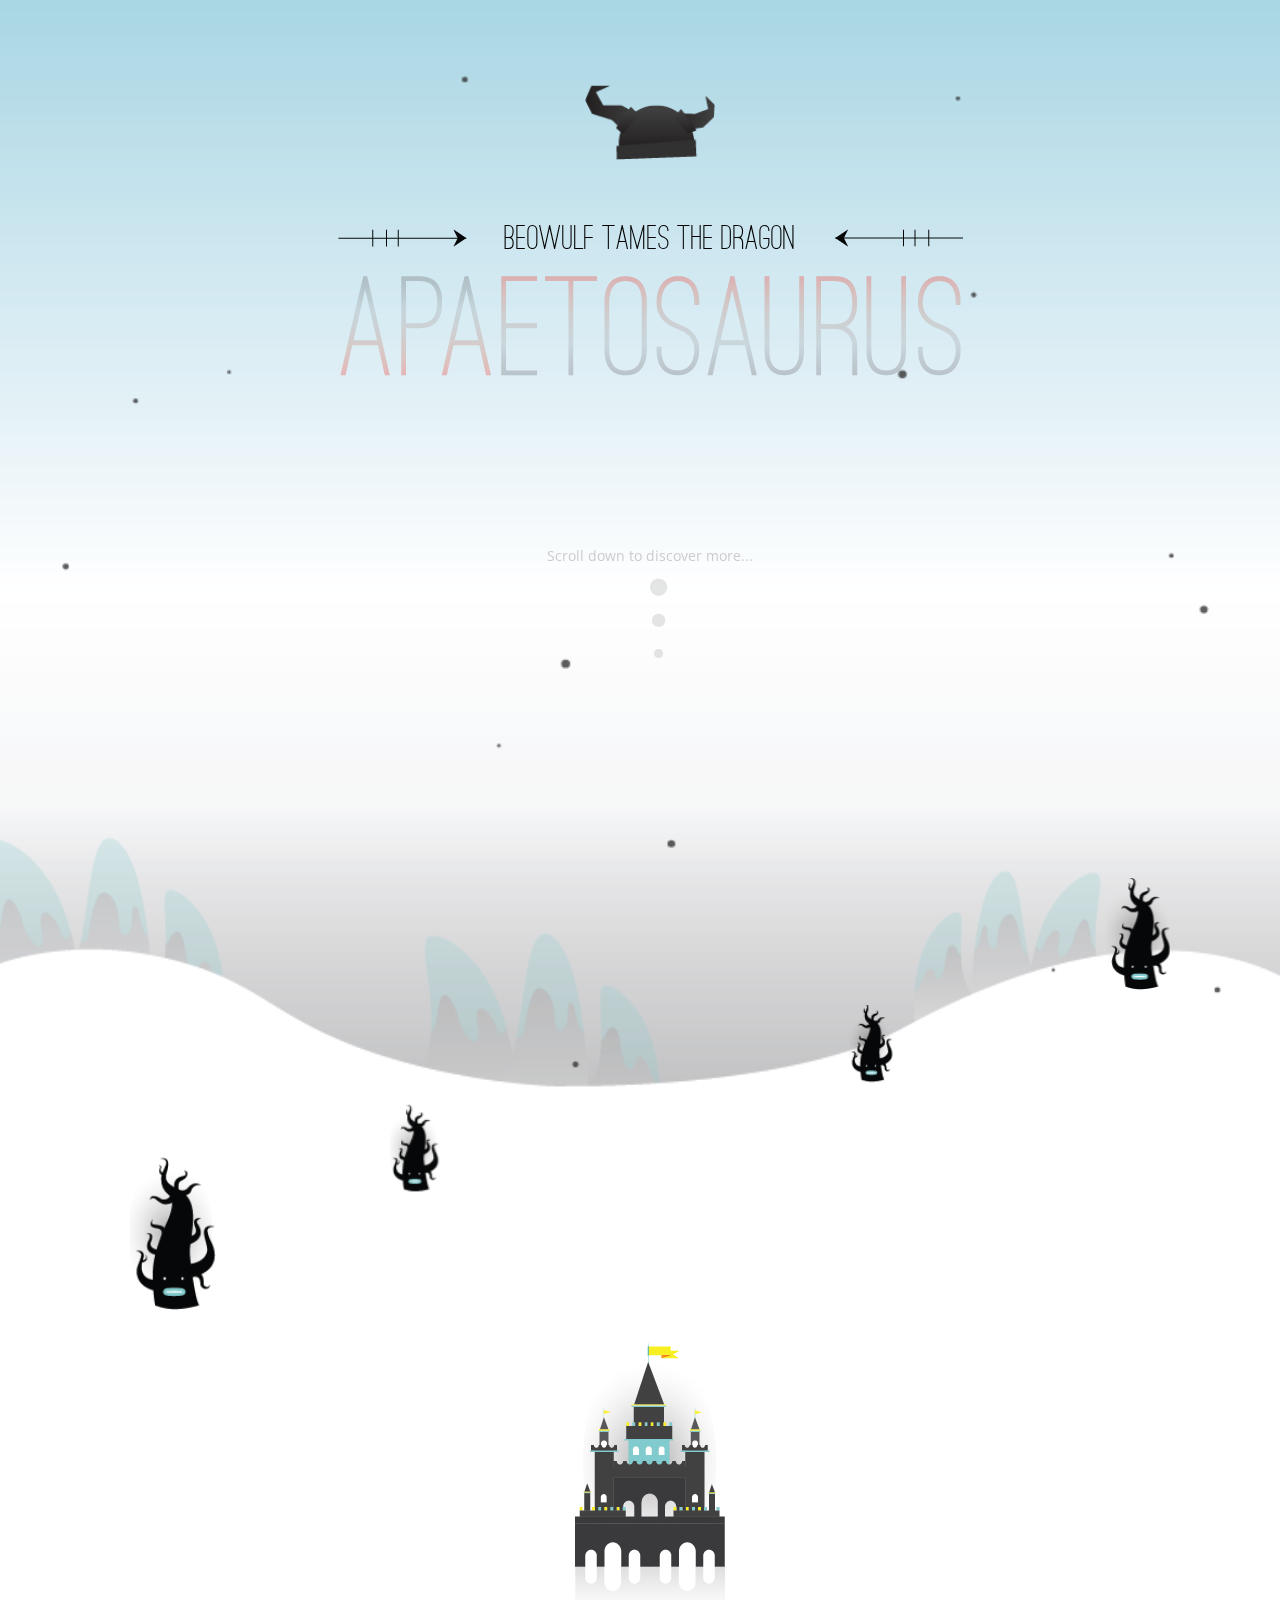
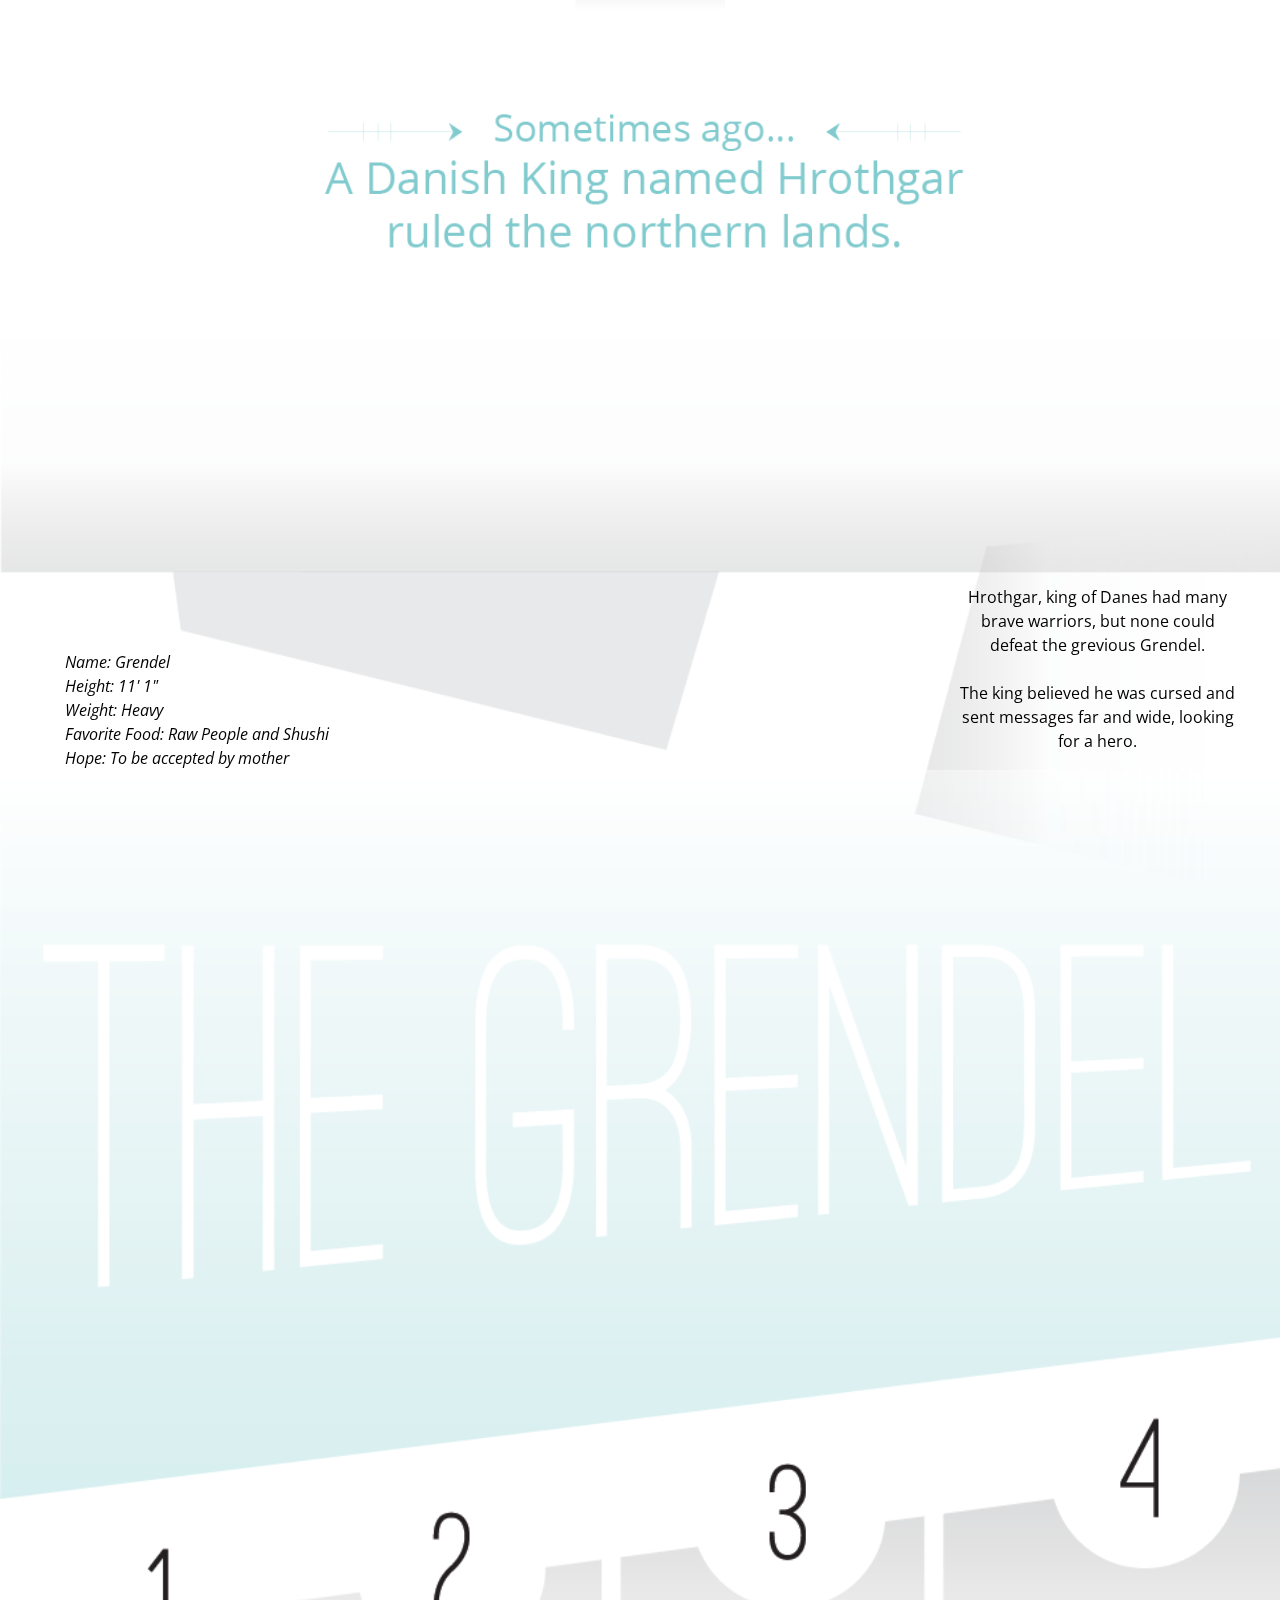
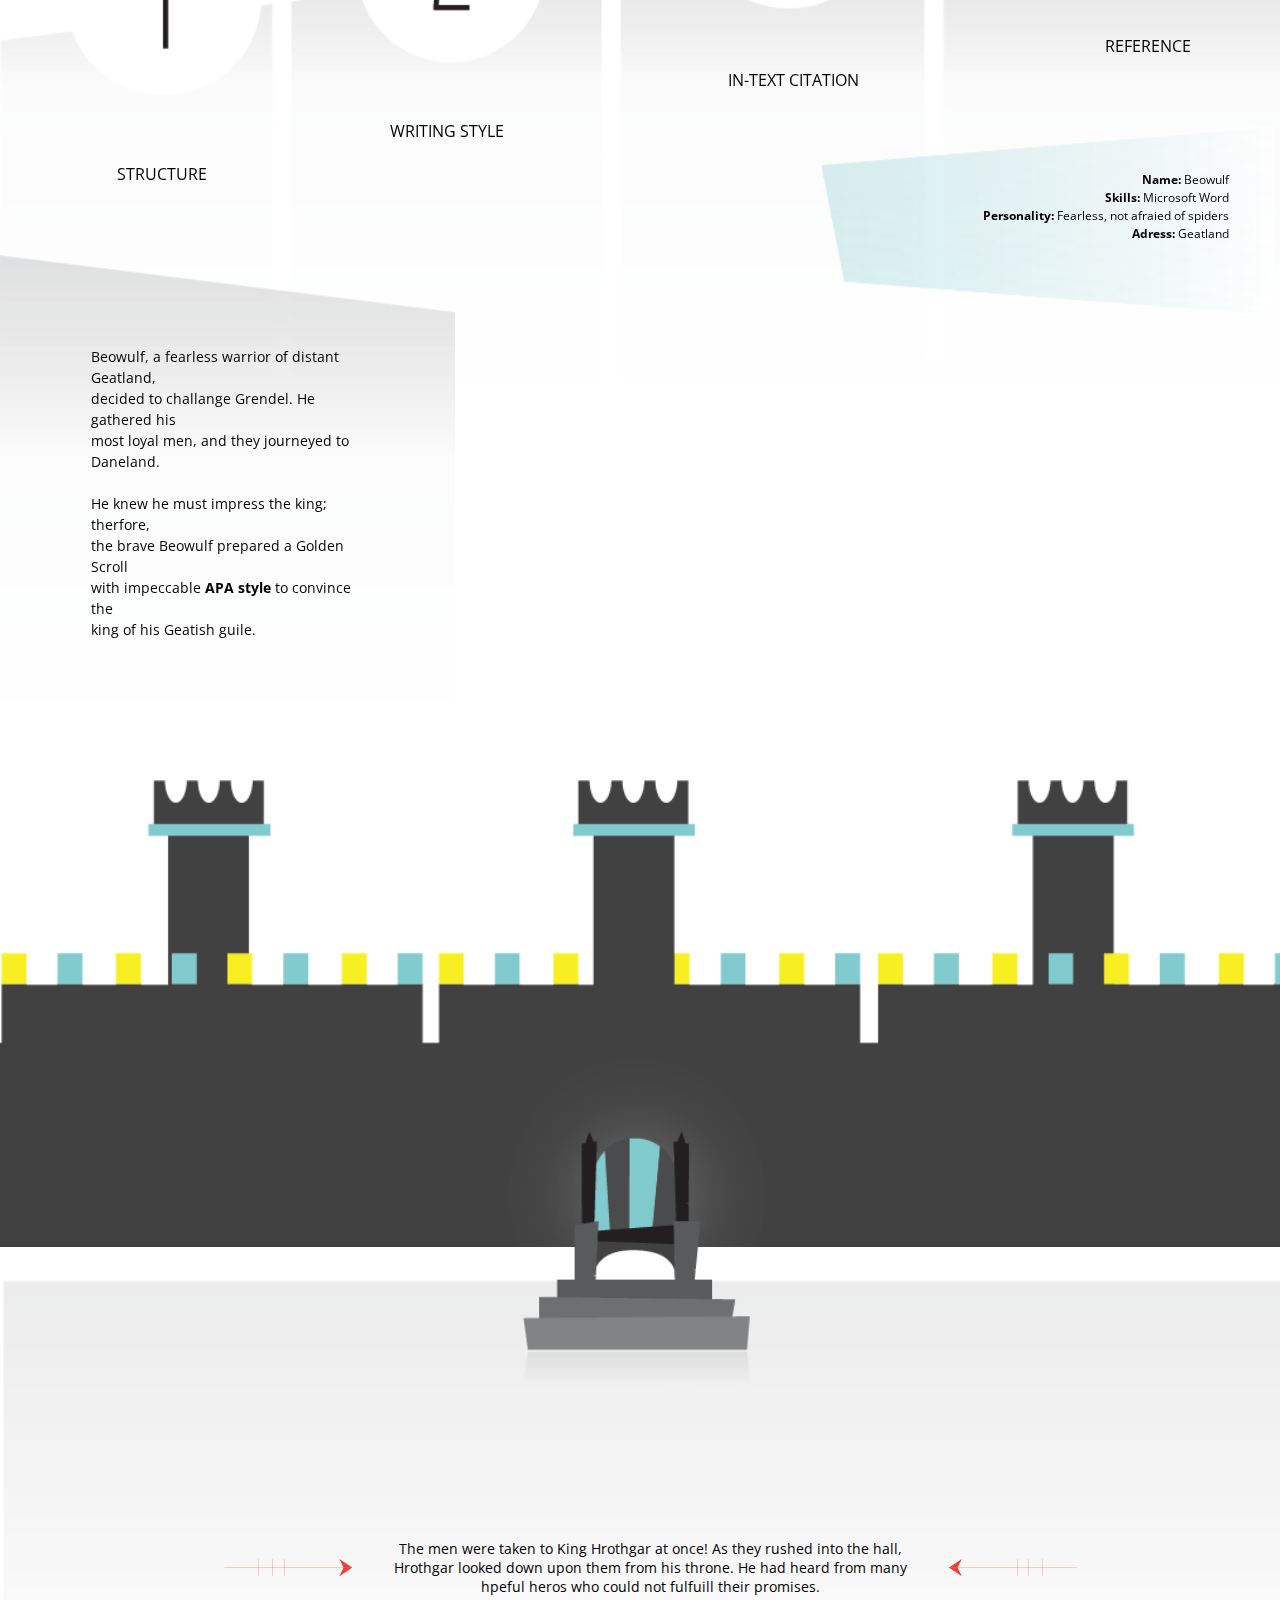
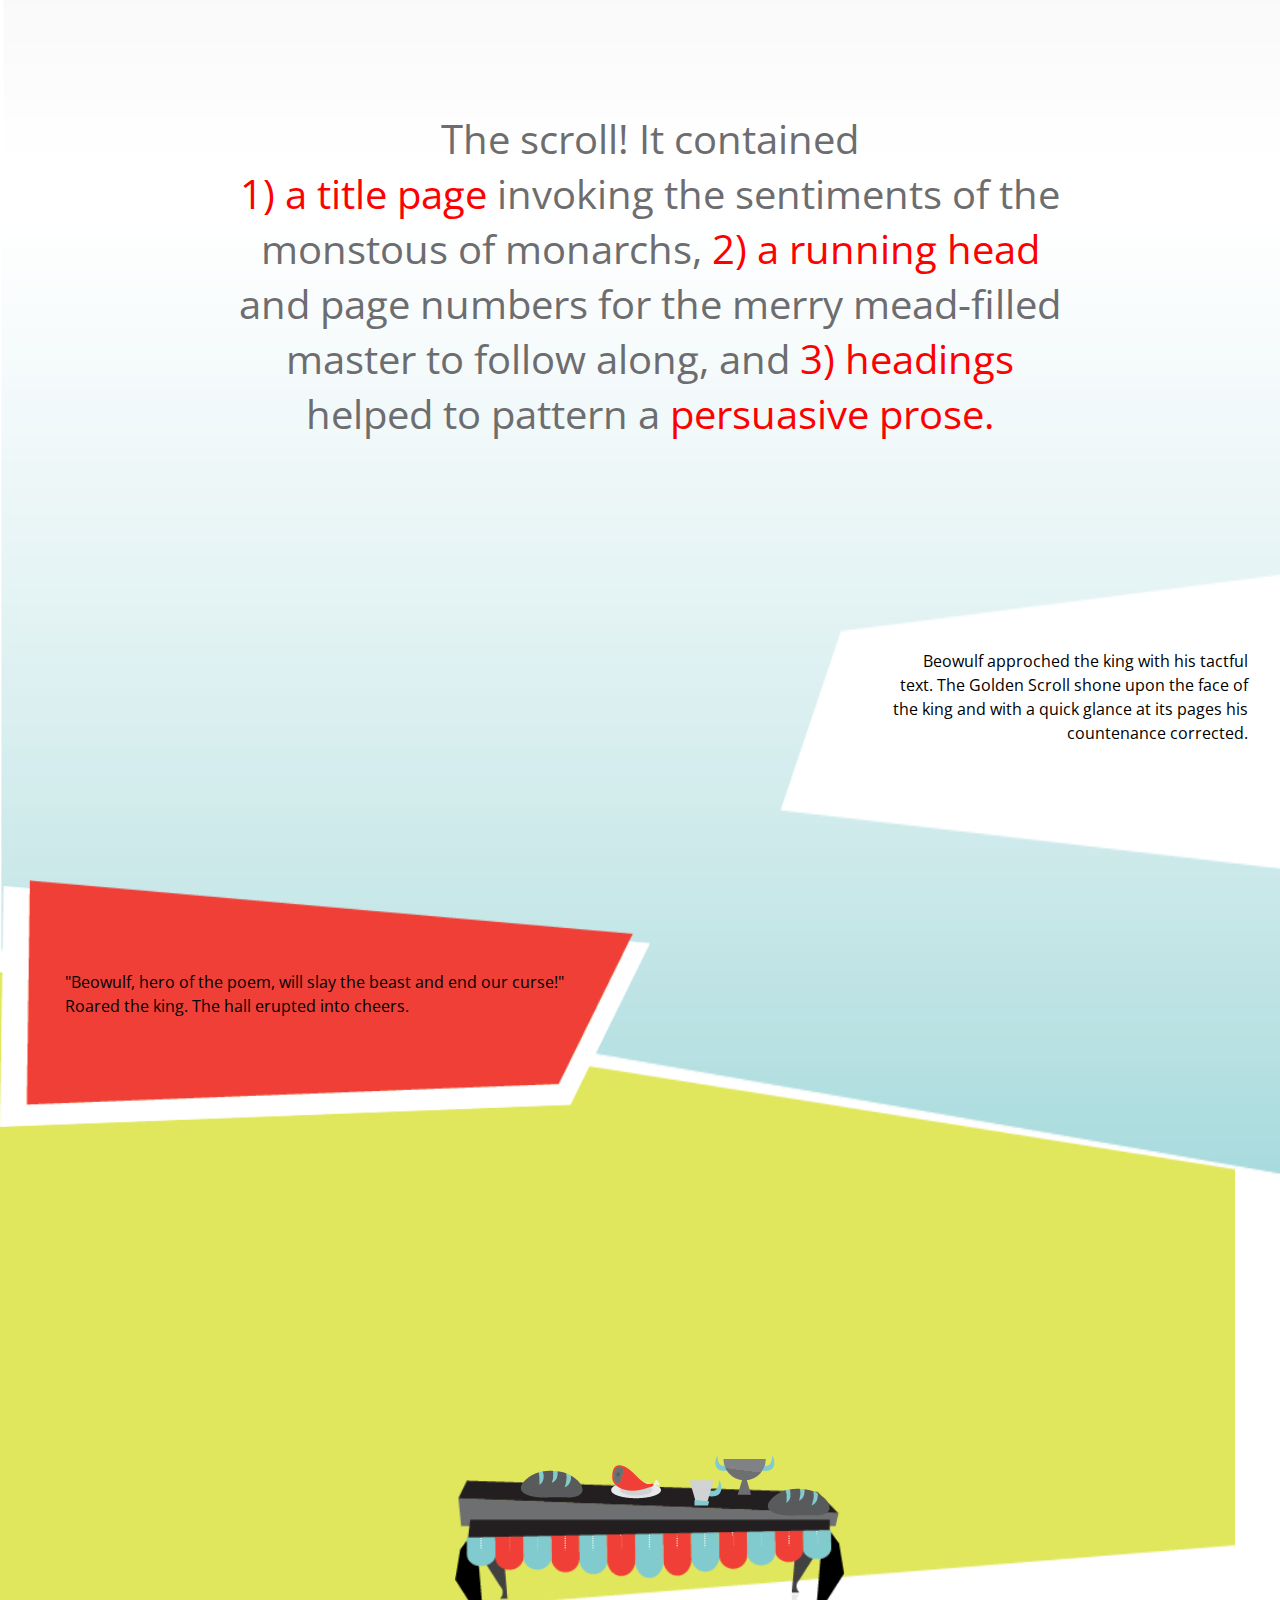
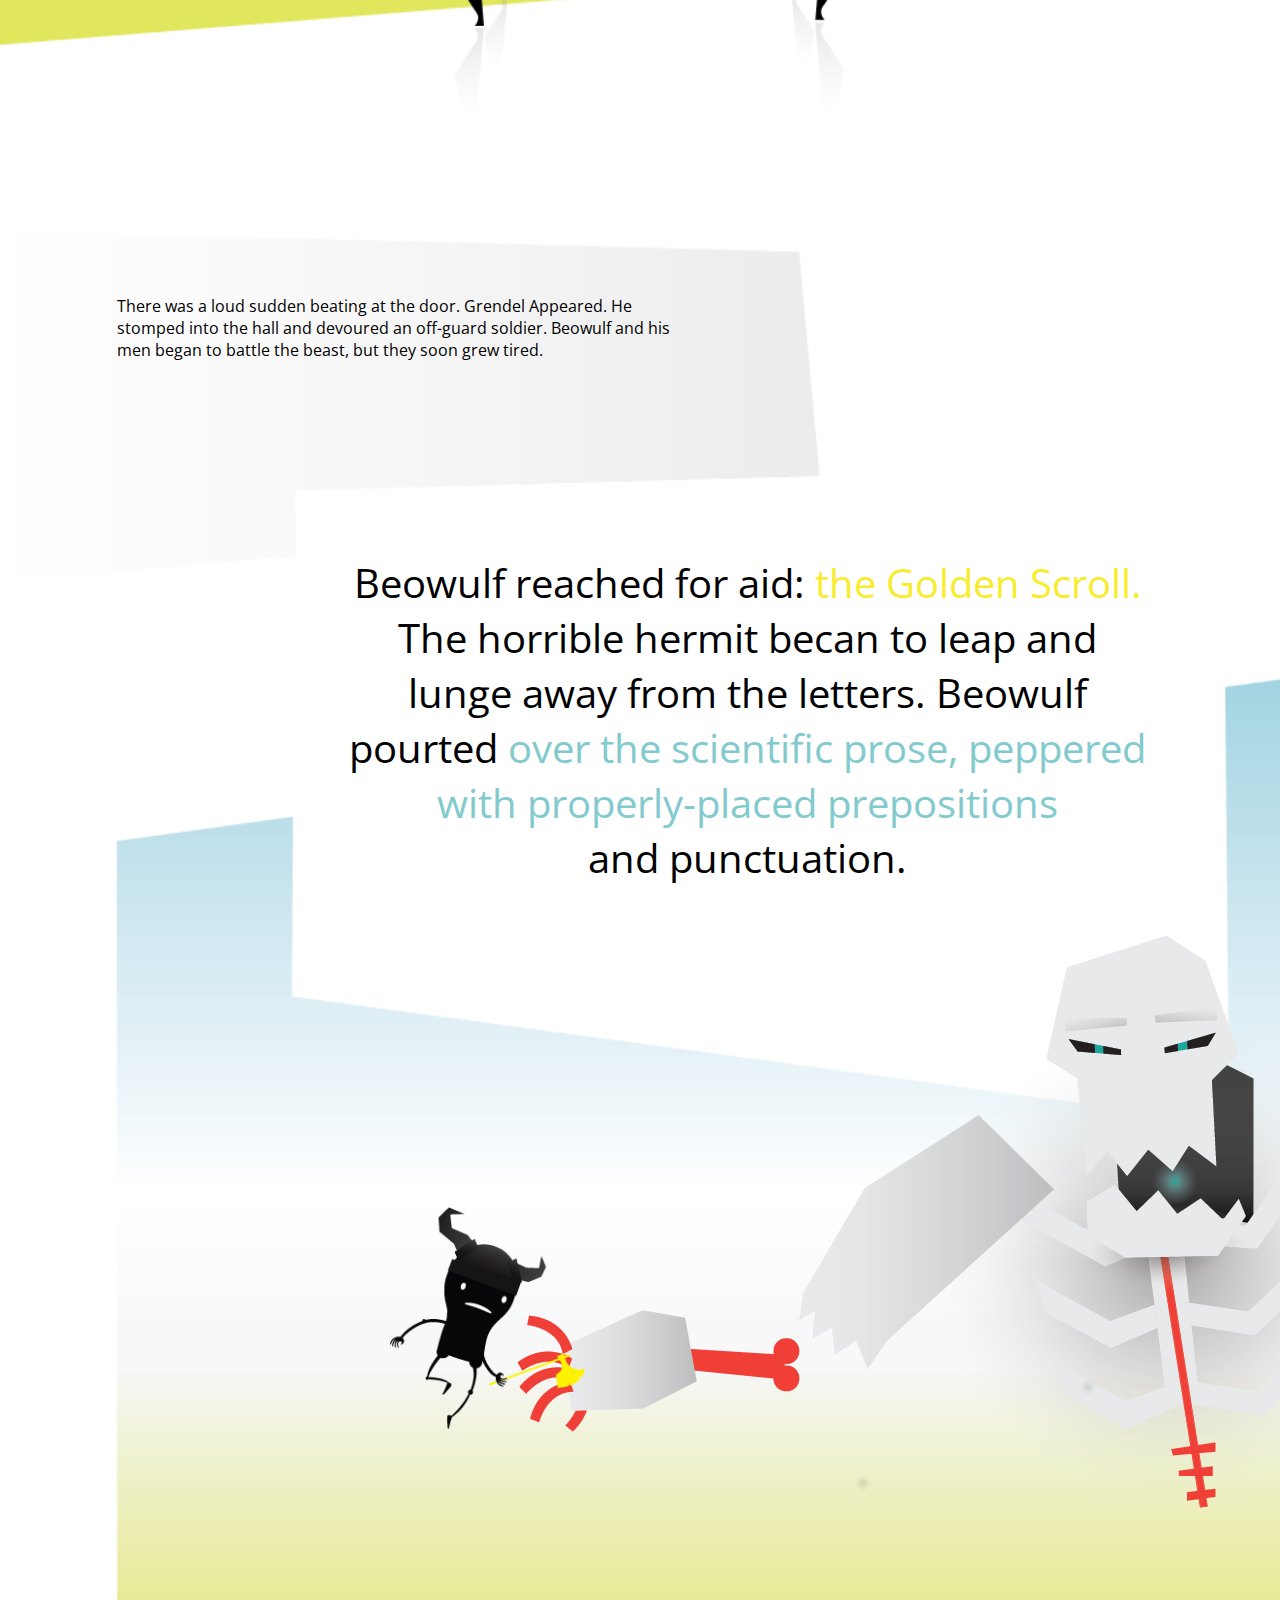
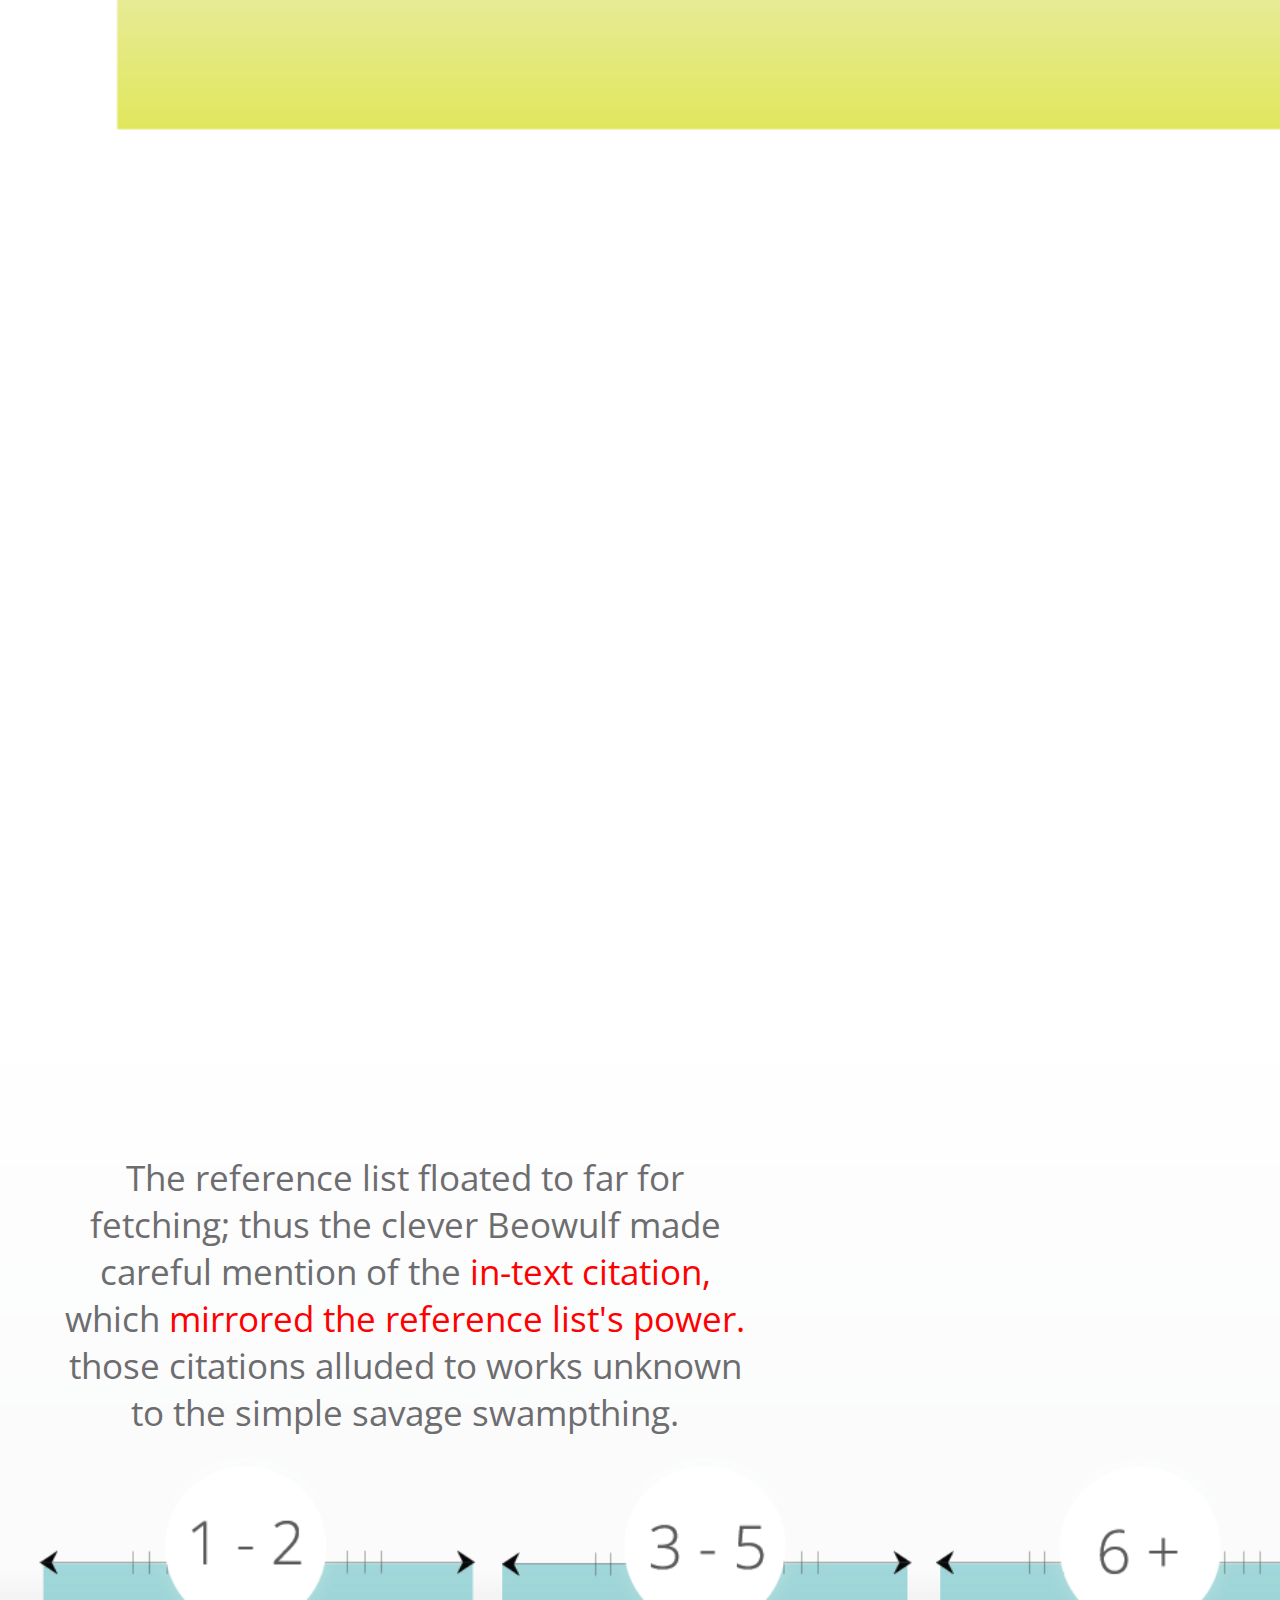
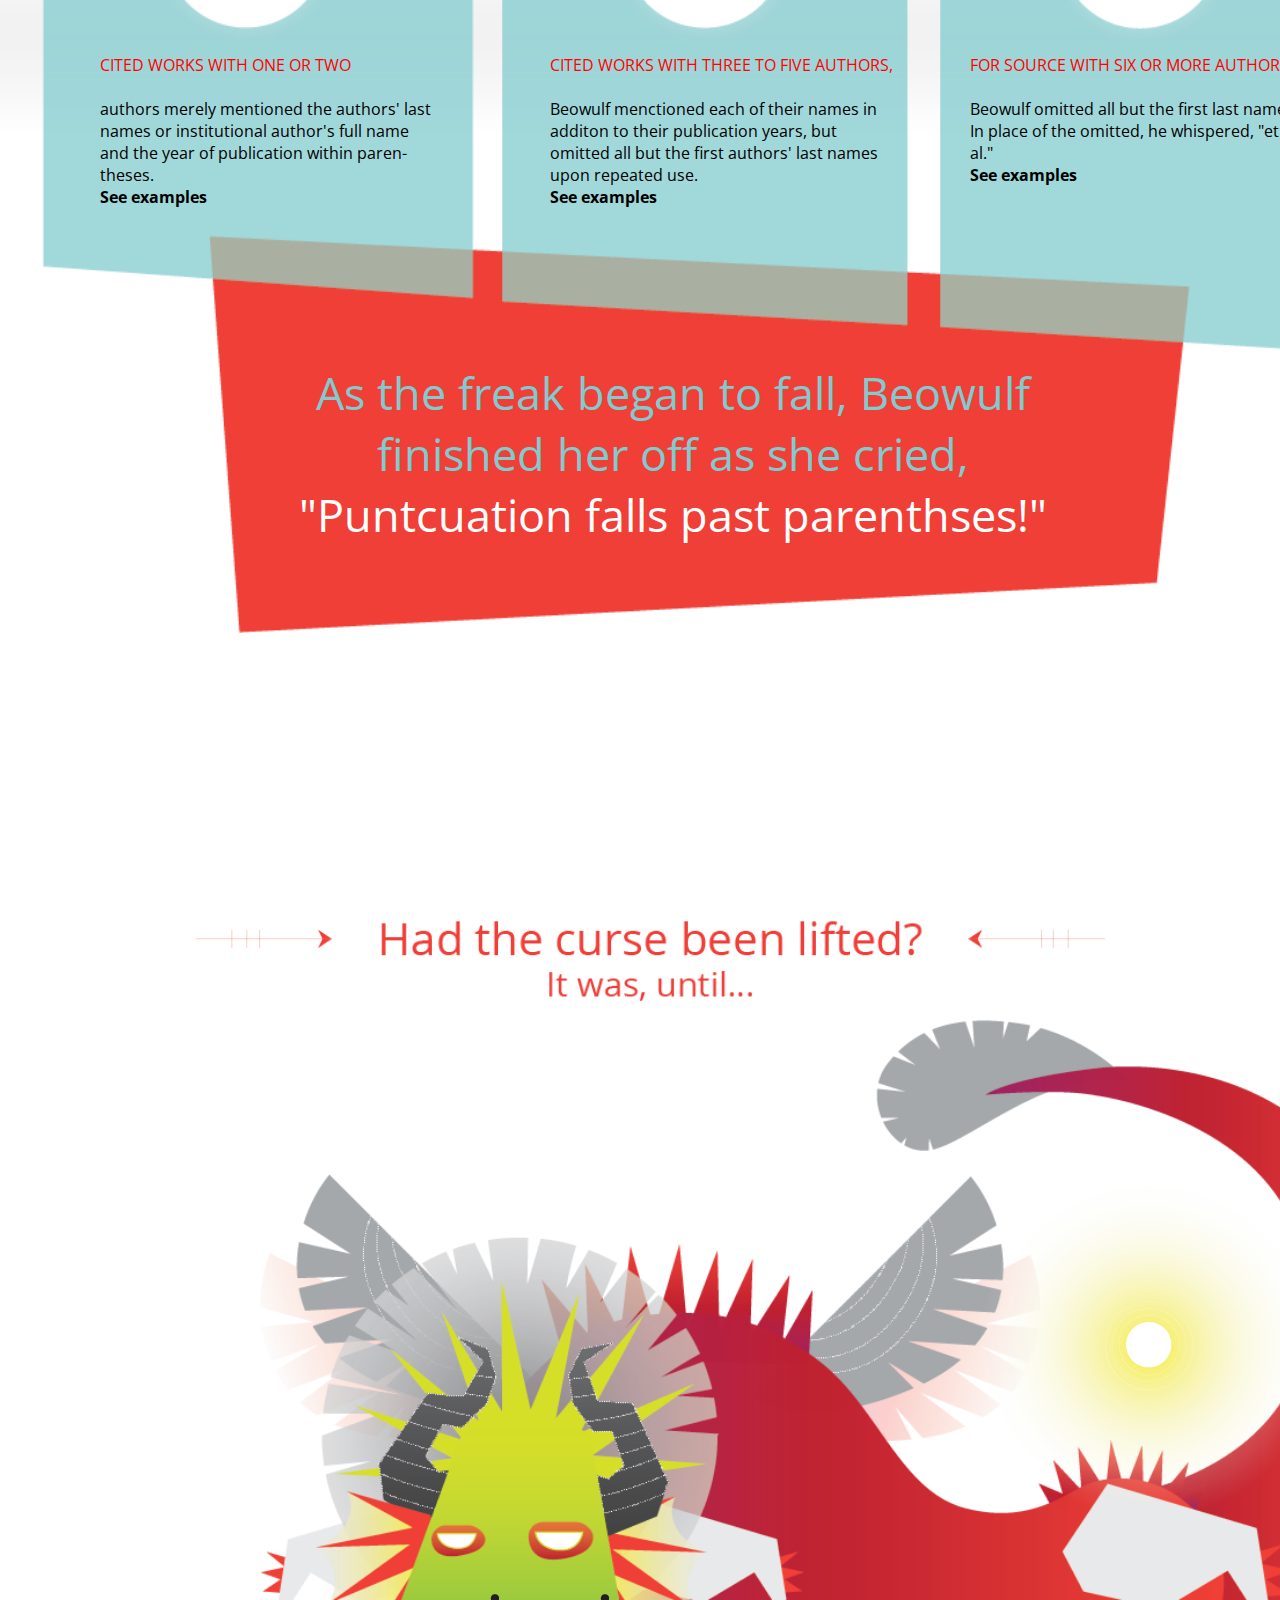
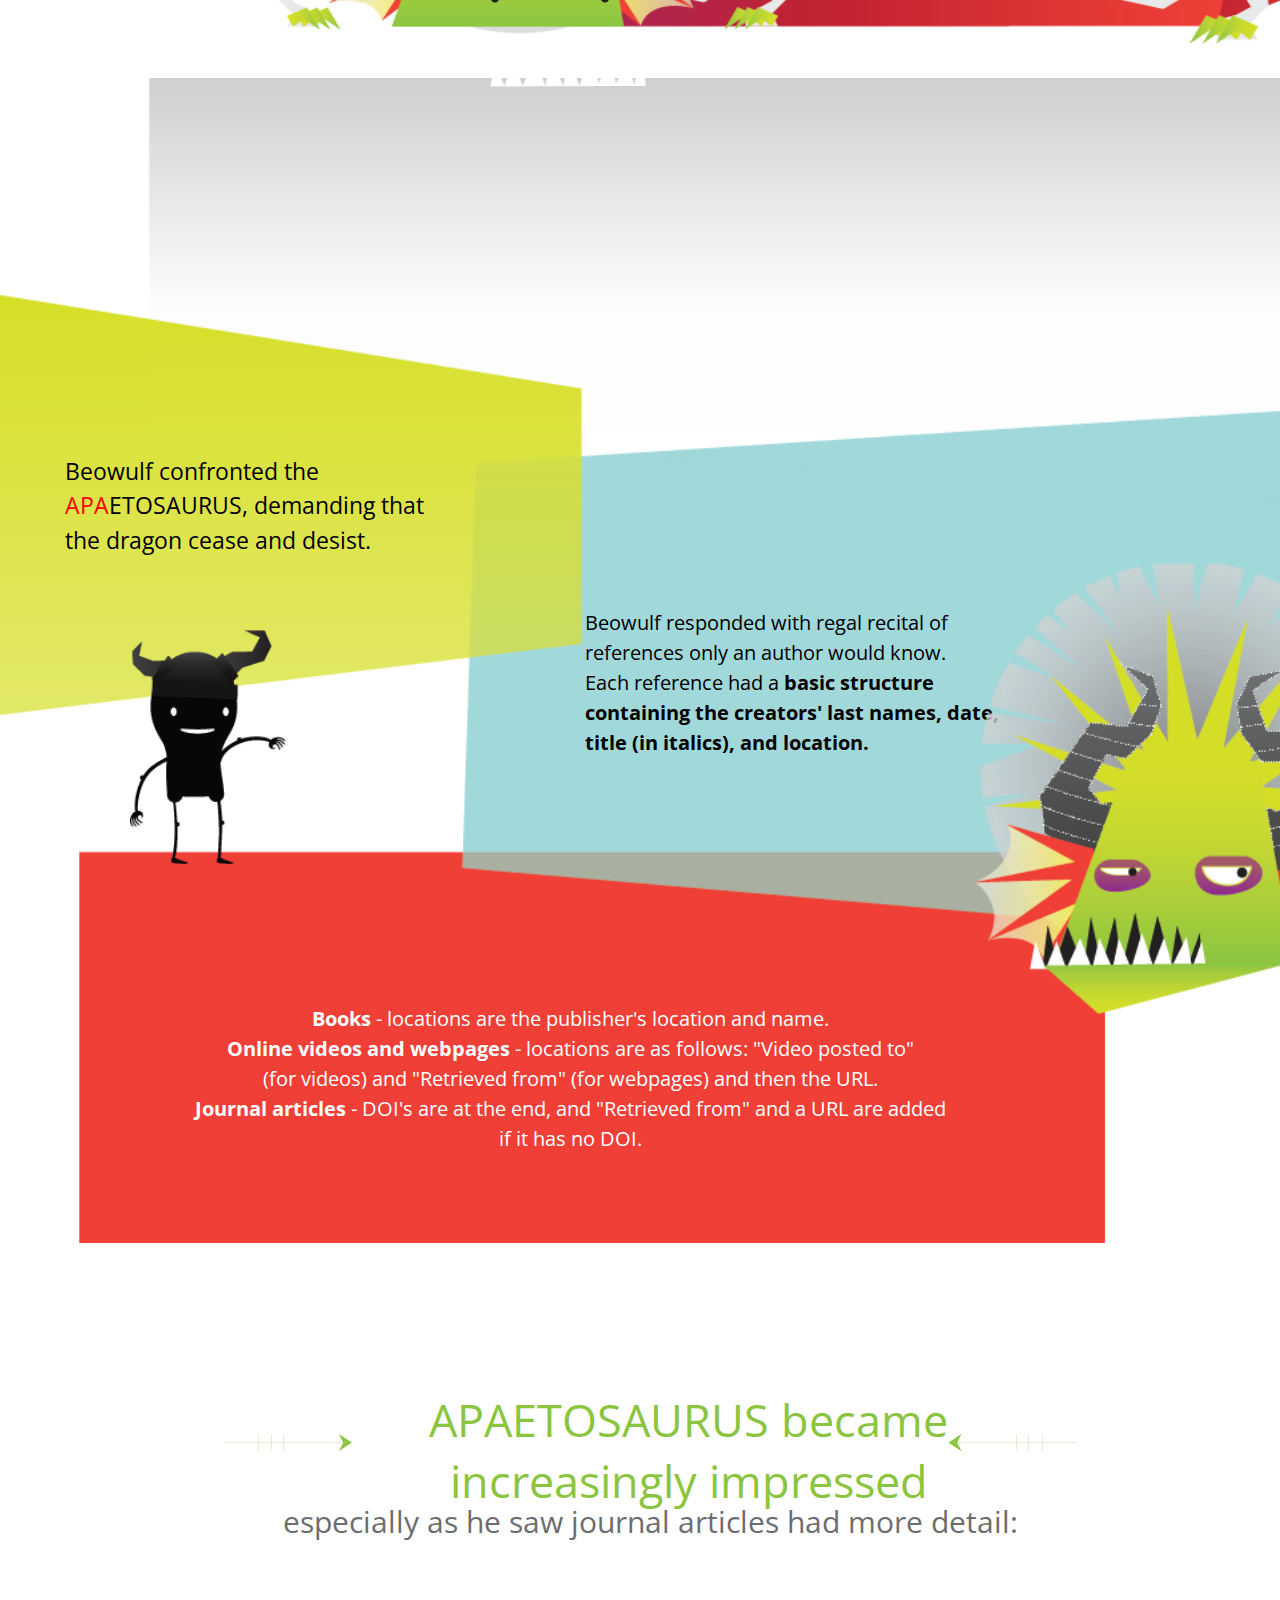
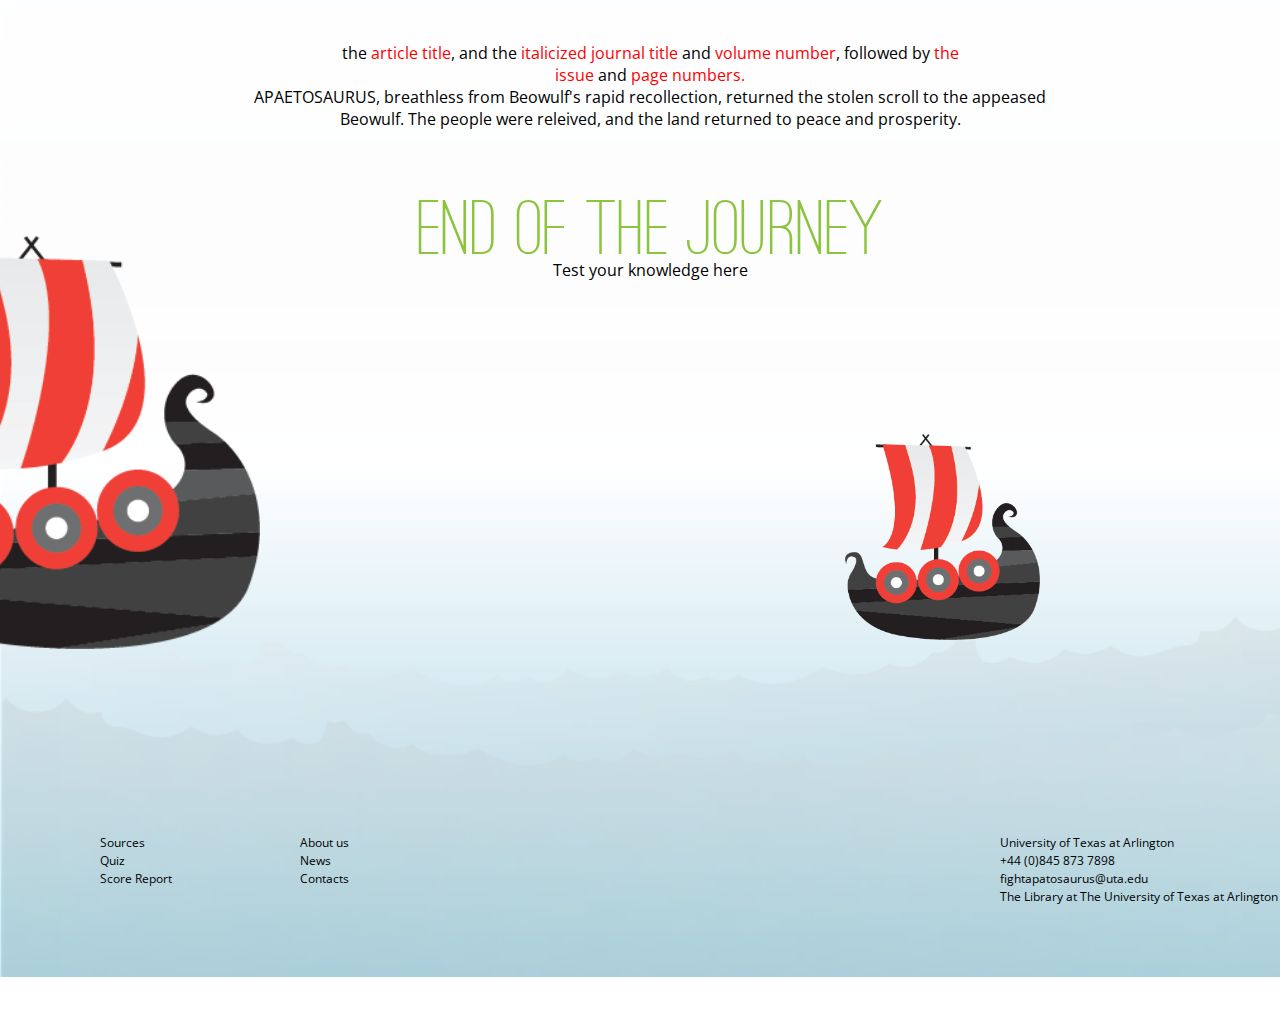
==== commit 77c30eb2: "example scaleable" ====
--- a/index.html
+++ b/index.html
@@ -158,8 +158,13 @@
         <div style="background: url('img/scene-7-bottom.png') no-repeat;
         background-size: 95% 100%; height: 45%;
         margin: 400px 0;">
-            <img src="img/table.png" style="position: absolute;
-            top: 115%; left: 35%; width: 30%;">
+            <img class="bread1 vibrate" src="img/bread.png">
+            <img class="bread2 vibrate" src="img/bread.png">
+            <img class="pitcher vibrate" src="img/pitcher.png">
+            <img class="ham vibrate" src="img/ham.png">
+            <img class="cup vibrate" src="img/cup.png">
+            <img class="" src="img/table.png" style="position: absolute;
+            top: 120%; left: 35%; width: 30%;">
         </div>
         <p id="part2" class="heading center fadeIn" style="margin: -300px 0 0 0;">
             part ii: writhing style
--- a/css/style.css
+++ b/css/style.css
@@ -448,15 +448,15 @@
 }
 
 #warrior {
+    -webkit-animation-duration: 2s;
+    -moz-animation-duration: 2s;
+    animation-duration: 2s;
+}
+
+.beowulf {
     -webkit-animation-duration: 3s;
     -moz-animation-duration: 3s;
     animation-duration: 3s;
-}
-
-.beowulf {
-    -webkit-animation-duration: 4s;
-    -moz-animation-duration: 4s;
-    animation-duration: 4s;
 }
 
 #scene-3 {
@@ -528,19 +528,54 @@
     background-size: 100%;
 }
 
+.bread1 {
+    position: absolute;
+    top: 1790px;
+    left: 40%;
+    z-index: 1;
+}
+
+.bread2 {
+    position: absolute;
+    top: 1808px;
+    left: 59%;
+    z-index: 1;
+}
+
+.pitcher {
+    position: absolute;
+    top: 1800px;
+    left: 53%;
+    z-index: 1;
+}
+
+.ham {
+    position: absolute;
+    top: 1785px;
+    left: 47%;
+    z-index: 1;
+}
+
+.cup {
+    position: absolute;
+    top: 1775px;
+    left: 55%;
+    z-index: 1;
+}
+
 .snow {
     position: absolute;
     width: 100%;
     height: 100%;
 }
 
-.shake.shake-little {
+.vibrate {
     -webkit-animation-name: shake-little;
     animation-name: shake-little;
     -moz-animation-name: shake-little;
-    -webkit-animation-duration: 3000ms;
-    animation-duration: 3000ms;
-    -moz-animation-duration: 3000ms;
+    -webkit-animation-duration: 1000ms;
+    animation-duration: 1000ms;
+    -moz-animation-duration: 1000ms;
     -webkit-animation-iteration-count: infinite;
     animation-iteration-count: infinite;
     -moz-animation-iteration-count: infinite;
@@ -555,81 +590,102 @@
     -moz-animation-play-state: running;
 }
 
+.shake.shake-little {
+    -webkit-animation-name: shake-little;
+    animation-name: shake-little;
+    -moz-animation-name: shake-little;
+    -webkit-animation-duration: 4000ms;
+    animation-duration: 4000ms;
+    -moz-animation-duration: 4000ms;
+    -webkit-animation-iteration-count: infinite;
+    animation-iteration-count: infinite;
+    -moz-animation-iteration-count: infinite;
+    -webkit-animation-timing-function: ease-in-out;
+    animation-timing-function: ease-in-out;
+    -moz-animation-timing-function: ease-in-out;
+    -webkit-animation-delay: 0s;
+    animation-delay: 0s;
+    -moz-animation-delay: 0s;
+    -webkit-animation-play-state: running;
+    animation-play-state: running;
+    -moz-animation-play-state: running;
+}
+
 @-webkit-keyframes shake-little {
     0% {
         -webkit-transform: translate(0px, 0px) rotate(0deg)
     }
     2% {
-        -webkit-transform: translate(-1px, 0px) rotate(-0.5deg)
+        -webkit-transform: translate(-2px, 0px) rotate(-0.5deg)
     }
     4% {
-        -webkit-transform: translate(-1px, -1px) rotate(-0.5deg)
+        -webkit-transform: translate(-2px, -2px) rotate(-0.5deg)
     }
     6% {
-        -webkit-transform: translate(-1px, -1px) rotate(-0.5deg)
+        -webkit-transform: translate(-2px, -2px) rotate(-0.5deg)
     }
     8% {
         -webkit-transform: translate(0px, 0px) rotate(-0.5deg)
     }
     10% {
-        -webkit-transform: translate(0px, -1px) rotate(-0.5deg)
+        -webkit-transform: translate(0px, -2px) rotate(-0.5deg)
     }
     12% {
-        -webkit-transform: translate(-1px, 0px) rotate(-0.5deg)
+        -webkit-transform: translate(-2px, 0px) rotate(-0.5deg)
     }
     14% {
-        -webkit-transform: translate(-1px, -1px) rotate(-0.5deg)
+        -webkit-transform: translate(-2px, -2px) rotate(-0.5deg)
     }
     16% {
         -webkit-transform: translate(0px, 0px) rotate(-0.5deg)
     }
     18% {
-        -webkit-transform: translate(-1px, -1px) rotate(-0.5deg)
+        -webkit-transform: translate(-2px, -2px) rotate(-0.5deg)
     }
     20% {
-        -webkit-transform: translate(-1px, -1px) rotate(-0.5deg)
+        -webkit-transform: translate(-2px, -2px) rotate(-0.5deg)
     }
     22% {
-        -webkit-transform: translate(0px, -1px) rotate(-0.5deg)
+        -webkit-transform: translate(0px, -2px) rotate(-0.5deg)
     }
     24% {
         -webkit-transform: translate(0px, 0px) rotate(-0.5deg)
     }
     26% {
-        -webkit-transform: translate(-1px, -1px) rotate(-0.5deg)
+        -webkit-transform: translate(-2px, -2px) rotate(-0.5deg)
     }
     28% {
-        -webkit-transform: translate(-1px, -1px) rotate(-0.5deg)
+        -webkit-transform: translate(-2px, -2px) rotate(-0.5deg)
     }
     30% {
-        -webkit-transform: translate(-1px, -1px) rotate(-0.5deg)
+        -webkit-transform: translate(-2px, -2px) rotate(-0.5deg)
     }
     32% {
-        -webkit-transform: translate(0px, -1px) rotate(-0.5deg)
+        -webkit-transform: translate(0px, -2px) rotate(-0.5deg)
     }
     34% {
-        -webkit-transform: translate(-1px, -1px) rotate(-0.5deg)
+        -webkit-transform: translate(-2px, -2px) rotate(-0.5deg)
     }
     36% {
-        -webkit-transform: translate(0px, -1px) rotate(-0.5deg)
+        -webkit-transform: translate(0px, -2px) rotate(-0.5deg)
     }
     38% {
-        -webkit-transform: translate(-1px, 0px) rotate(-0.5deg)
+        -webkit-transform: translate(-2px, 0px) rotate(-0.5deg)
     }
     40% {
         -webkit-transform: translate(0px, 0px) rotate(-0.5deg)
     }
     42% {
-        -webkit-transform: translate(-1px, -1px) rotate(-0.5deg)
+        -webkit-transform: translate(-2px, -2px) rotate(-0.5deg)
     }
     44% {
-        -webkit-transform: translate(-1px, 0px) rotate(-0.5deg)
+        -webkit-transform: translate(-2px, 0px) rotate(-0.5deg)
     }
     46% {
         -webkit-transform: translate(0px, 0px) rotate(-0.5deg)
     }
     48% {
-        -webkit-transform: translate(-1px, -1px) rotate(-0.5deg)
+        -webkit-transform: translate(-2px, -2px) rotate(-0.5deg)
     }
     50% {
         -webkit-transform: translate(0px, 0px) rotate(-0.5deg)
@@ -641,49 +697,49 @@
         -webkit-transform: translate(0px, 0px) rotate(-0.5deg)
     }
     56% {
-        -webkit-transform: translate(-1px, 0px) rotate(-0.5deg)
+        -webkit-transform: translate(-2px, 0px) rotate(-0.5deg)
     }
     58% {
-        -webkit-transform: translate(0px, -1px) rotate(-0.5deg)
+        -webkit-transform: translate(0px, -2px) rotate(-0.5deg)
     }
     60% {
-        -webkit-transform: translate(-1px, -1px) rotate(-0.5deg)
+        -webkit-transform: translate(-2px, -2px) rotate(-0.5deg)
     }
     62% {
-        -webkit-transform: translate(-1px, -1px) rotate(-0.5deg)
+        -webkit-transform: translate(-2px, -2px) rotate(-0.5deg)
     }
     64% {
-        -webkit-transform: translate(-1px, 0px) rotate(-0.5deg)
+        -webkit-transform: translate(-2px, 0px) rotate(-0.5deg)
     }
     66% {
         -webkit-transform: translate(0px, 0px) rotate(-0.5deg)
     }
     68% {
-        -webkit-transform: translate(-1px, 0px) rotate(-0.5deg)
+        -webkit-transform: translate(-2px, 0px) rotate(-0.5deg)
     }
     70% {
-        -webkit-transform: translate(0px, -1px) rotate(-0.5deg)
+        -webkit-transform: translate(0px, -2px) rotate(-0.5deg)
     }
     72% {
-        -webkit-transform: translate(0px, -1px) rotate(-0.5deg)
+        -webkit-transform: translate(0px, -2px) rotate(-0.5deg)
     }
     74% {
-        -webkit-transform: translate(-1px, -1px) rotate(-0.5deg)
+        -webkit-transform: translate(-2px, -2px) rotate(-0.5deg)
     }
     76% {
         -webkit-transform: translate(0px, 0px) rotate(-0.5deg)
     }
     78% {
-        -webkit-transform: translate(0px, -1px) rotate(-0.5deg)
+        -webkit-transform: translate(0px, -2px) rotate(-0.5deg)
     }
     80% {
-        -webkit-transform: translate(0px, -1px) rotate(-0.5deg)
+        -webkit-transform: translate(0px, -2px) rotate(-0.5deg)
     }
     82% {
-        -webkit-transform: translate(-1px, 0px) rotate(-0.5deg)
+        -webkit-transform: translate(-2px, 0px) rotate(-0.5deg)
     }
     84% {
-        -webkit-transform: translate(-1px, 0px) rotate(-0.5deg)
+        -webkit-transform: translate(-2px, 0px) rotate(-0.5deg)
     }
     86% {
         -webkit-transform: translate(0px, 0px) rotate(-0.5deg)
@@ -692,7 +748,7 @@
         -webkit-transform: translate(0px, 0px) rotate(-0.5deg)
     }
     90% {
-        -webkit-transform: translate(-1px, -1px) rotate(-0.5deg)
+        -webkit-transform: translate(-2px, -2px) rotate(-0.5deg)
     }
     92% {
         -webkit-transform: translate(0px, 0px) rotate(-0.5deg)
@@ -701,7 +757,7 @@
         -webkit-transform: translate(0px, 0px) rotate(-0.5deg)
     }
     96% {
-        -webkit-transform: translate(-1px, -1px) rotate(-0.5deg)
+        -webkit-transform: translate(-2px, -2px) rotate(-0.5deg)
     }
     98% {
         -webkit-transform: translate(0px, 0px) rotate(-0.5deg)
@@ -713,76 +769,76 @@
         -moz-transform: translate(0px, 0px) rotate(0deg)
     }
     2% {
-        -moz-transform: translate(-1px, 0px) rotate(-0.5deg)
+        -moz-transform: translate(-2px, 0px) rotate(-0.5deg)
     }
     4% {
-        -moz-transform: translate(-1px, -1px) rotate(-0.5deg)
+        -moz-transform: translate(-2px, -2px) rotate(-0.5deg)
     }
     6% {
-        -moz-transform: translate(-1px, -1px) rotate(-0.5deg)
+        -moz-transform: translate(-2px, -2px) rotate(-0.5deg)
     }
     8% {
         -moz-transform: translate(0px, 0px) rotate(-0.5deg)
     }
     10% {
-        -moz-transform: translate(0px, -1px) rotate(-0.5deg)
+        -moz-transform: translate(0px, -2px) rotate(-0.5deg)
     }
     12% {
-        -moz-transform: translate(-1px, 0px) rotate(-0.5deg)
+        -moz-transform: translate(-2px, 0px) rotate(-0.5deg)
     }
     14% {
-        -moz-transform: translate(-1px, -1px) rotate(-0.5deg)
+        -moz-transform: translate(-2px, -2px) rotate(-0.5deg)
     }
     16% {
         -moz-transform: translate(0px, 0px) rotate(-0.5deg)
     }
     18% {
-        -moz-transform: translate(-1px, -1px) rotate(-0.5deg)
+        -moz-transform: translate(-2px, -2px) rotate(-0.5deg)
     }
     20% {
-        -moz-transform: translate(-1px, -1px) rotate(-0.5deg)
+        -moz-transform: translate(-2px, -2px) rotate(-0.5deg)
     }
     22% {
-        -moz-transform: translate(0px, -1px) rotate(-0.5deg)
+        -moz-transform: translate(0px, -2px) rotate(-0.5deg)
     }
     24% {
         -moz-transform: translate(0px, 0px) rotate(-0.5deg)
     }
     26% {
-        -moz-transform: translate(-1px, -1px) rotate(-0.5deg)
+        -moz-transform: translate(-2px, -2px) rotate(-0.5deg)
     }
     28% {
-        -moz-transform: translate(-1px, -1px) rotate(-0.5deg)
+        -moz-transform: translate(-2px, -2px) rotate(-0.5deg)
     }
     30% {
-        -moz-transform: translate(-1px, -1px) rotate(-0.5deg)
+        -moz-transform: translate(-2px, -2px) rotate(-0.5deg)
     }
     32% {
-        -moz-transform: translate(0px, -1px) rotate(-0.5deg)
+        -moz-transform: translate(0px, -2px) rotate(-0.5deg)
     }
     34% {
-        -moz-transform: translate(-1px, -1px) rotate(-0.5deg)
+        -moz-transform: translate(-2px, -2px) rotate(-0.5deg)
     }
     36% {
-        -moz-transform: translate(0px, -1px) rotate(-0.5deg)
+        -moz-transform: translate(0px, -2px) rotate(-0.5deg)
     }
     38% {
-        -moz-transform: translate(-1px, 0px) rotate(-0.5deg)
+        -moz-transform: translate(-2px, 0px) rotate(-0.5deg)
     }
     40% {
         -moz-transform: translate(0px, 0px) rotate(-0.5deg)
     }
     42% {
-        -moz-transform: translate(-1px, -1px) rotate(-0.5deg)
+        -moz-transform: translate(-2px, -2px) rotate(-0.5deg)
     }
     44% {
-        -moz-transform: translate(-1px, 0px) rotate(-0.5deg)
+        -moz-transform: translate(-2px, 0px) rotate(-0.5deg)
     }
     46% {
         -moz-transform: translate(0px, 0px) rotate(-0.5deg)
     }
     48% {
-        -moz-transform: translate(-1px, -1px) rotate(-0.5deg)
+        -moz-transform: translate(-2px, -2px) rotate(-0.5deg)
     }
     50% {
         -moz-transform: translate(0px, 0px) rotate(-0.5deg)
@@ -794,49 +850,49 @@
         -moz-transform: translate(0px, 0px) rotate(-0.5deg)
     }
     56% {
-        -moz-transform: translate(-1px, 0px) rotate(-0.5deg)
+        -moz-transform: translate(-2px, 0px) rotate(-0.5deg)
     }
     58% {
-        -moz-transform: translate(0px, -1px) rotate(-0.5deg)
+        -moz-transform: translate(0px, -2px) rotate(-0.5deg)
     }
     60% {
-        -moz-transform: translate(-1px, -1px) rotate(-0.5deg)
+        -moz-transform: translate(-2px, -2px) rotate(-0.5deg)
     }
     62% {
-        -moz-transform: translate(-1px, -1px) rotate(-0.5deg)
+        -moz-transform: translate(-2px, -2px) rotate(-0.5deg)
     }
     64% {
-        -moz-transform: translate(-1px, 0px) rotate(-0.5deg)
+        -moz-transform: translate(-2px, 0px) rotate(-0.5deg)
     }
     66% {
         -moz-transform: translate(0px, 0px) rotate(-0.5deg)
     }
     68% {
-        -moz-transform: translate(-1px, 0px) rotate(-0.5deg)
+        -moz-transform: translate(-2px, 0px) rotate(-0.5deg)
     }
     70% {
-        -moz-transform: translate(0px, -1px) rotate(-0.5deg)
+        -moz-transform: translate(0px, -2px) rotate(-0.5deg)
     }
     72% {
-        -moz-transform: translate(0px, -1px) rotate(-0.5deg)
+        -moz-transform: translate(0px, -2px) rotate(-0.5deg)
     }
     74% {
-        -moz-transform: translate(-1px, -1px) rotate(-0.5deg)
+        -moz-transform: translate(-2px, -2px) rotate(-0.5deg)
     }
     76% {
         -moz-transform: translate(0px, 0px) rotate(-0.5deg)
     }
     78% {
-        -moz-transform: translate(0px, -1px) rotate(-0.5deg)
+        -moz-transform: translate(0px, -2px) rotate(-0.5deg)
     }
     80% {
-        -moz-transform: translate(0px, -1px) rotate(-0.5deg)
+        -moz-transform: translate(0px, -2px) rotate(-0.5deg)
     }
     82% {
-        -moz-transform: translate(-1px, 0px) rotate(-0.5deg)
+        -moz-transform: translate(-2px, 0px) rotate(-0.5deg)
     }
     84% {
-        -moz-transform: translate(-1px, 0px) rotate(-0.5deg)
+        -moz-transform: translate(-2px, 0px) rotate(-0.5deg)
     }
     86% {
         -moz-transform: translate(0px, 0px) rotate(-0.5deg)
@@ -845,7 +901,7 @@
         -moz-transform: translate(0px, 0px) rotate(-0.5deg)
     }
     90% {
-        -moz-transform: translate(-1px, -1px) rotate(-0.5deg)
+        -moz-transform: translate(-2px, -2px) rotate(-0.5deg)
     }
     92% {
         -moz-transform: translate(0px, 0px) rotate(-0.5deg)
@@ -854,7 +910,7 @@
         -moz-transform: translate(0px, 0px) rotate(-0.5deg)
     }
     96% {
-        -moz-transform: translate(-1px, -1px) rotate(-0.5deg)
+        -moz-transform: translate(-2px, -2px) rotate(-0.5deg)
     }
     98% {
         -moz-transform: translate(0px, 0px) rotate(-0.5deg)
@@ -866,19 +922,19 @@
         transform: translate(0px, 0px) rotate(0deg)
     }
     2% {
-        transform: translate(-1px, -1px) rotate(-0.5deg)
+        transform: translate(-2px, -2px) rotate(-0.5deg)
     }
     4% {
-        transform: translate(-1px, -1px) rotate(-0.5deg)
+        transform: translate(-2px, -2px) rotate(-0.5deg)
     }
     6% {
         transform: translate(0px, 0px) rotate(-0.5deg)
     }
     8% {
-        transform: translate(0px, -1px) rotate(-0.5deg)
+        transform: translate(0px, -2px) rotate(-0.5deg)
     }
     10% {
-        transform: translate(-1px, -1px) rotate(-0.5deg)
+        transform: translate(-2px, -2px) rotate(-0.5deg)
     }
     12% {
         transform: translate(0px, 0px) rotate(-0.5deg)
@@ -887,64 +943,64 @@
         transform: translate(0px, 0px) rotate(-0.5deg)
     }
     16% {
-        transform: translate(0px, -1px) rotate(-0.5deg)
+        transform: translate(0px, -2px) rotate(-0.5deg)
     }
     18% {
         transform: translate(0px, 0px) rotate(-0.5deg)
     }
     20% {
-        transform: translate(-1px, -1px) rotate(-0.5deg)
+        transform: translate(-2px, -2px) rotate(-0.5deg)
     }
     22% {
-        transform: translate(-1px, -1px) rotate(-0.5deg)
+        transform: translate(-2px, -2px) rotate(-0.5deg)
     }
     24% {
-        transform: translate(-1px, -1px) rotate(-0.5deg)
+        transform: translate(-2px, -2px) rotate(-0.5deg)
     }
     26% {
-        transform: translate(-1px, 0px) rotate(-0.5deg)
+        transform: translate(-2px, 0px) rotate(-0.5deg)
     }
     28% {
-        transform: translate(0px, -1px) rotate(-0.5deg)
+        transform: translate(0px, -2px) rotate(-0.5deg)
     }
     30% {
-        transform: translate(0px, -1px) rotate(-0.5deg)
+        transform: translate(0px, -2px) rotate(-0.5deg)
     }
     32% {
         transform: translate(0px, 0px) rotate(-0.5deg)
     }
     34% {
-        transform: translate(0px, -1px) rotate(-0.5deg)
+        transform: translate(0px, -2px) rotate(-0.5deg)
     }
     36% {
-        transform: translate(-1px, 0px) rotate(-0.5deg)
+        transform: translate(-2px, 0px) rotate(-0.5deg)
     }
     38% {
-        transform: translate(-1px, -1px) rotate(-0.5deg)
+        transform: translate(-2px, -2px) rotate(-0.5deg)
     }
     40% {
         transform: translate(0px, 0px) rotate(-0.5deg)
     }
     42% {
-        transform: translate(-1px, -1px) rotate(-0.5deg)
+        transform: translate(-2px, -2px) rotate(-0.5deg)
     }
     44% {
-        transform: translate(-1px, 0px) rotate(-0.5deg)
+        transform: translate(-2px, 0px) rotate(-0.5deg)
     }
     46% {
-        transform: translate(-1px, -1px) rotate(-0.5deg)
+        transform: translate(-2px, -2px) rotate(-0.5deg)
     }
     48% {
-        transform: translate(0px, -1px) rotate(-0.5deg)
+        transform: translate(0px, -2px) rotate(-0.5deg)
     }
     50% {
-        transform: translate(0px, -1px) rotate(-0.5deg)
+        transform: translate(0px, -2px) rotate(-0.5deg)
     }
     52% {
         transform: translate(0px, 0px) rotate(-0.5deg)
     }
     54% {
-        transform: translate(-1px, 0px) rotate(-0.5deg)
+        transform: translate(-2px, 0px) rotate(-0.5deg)
     }
     56% {
         transform: translate(0px, 0px) rotate(-0.5deg)
@@ -956,60 +1012,60 @@
         transform: translate(0px, 0px) rotate(-0.5deg)
     }
     62% {
-        transform: translate(0px, -1px) rotate(-0.5deg)
+        transform: translate(0px, -2px) rotate(-0.5deg)
     }
     64% {
         transform: translate(0px, 0px) rotate(-0.5deg)
     }
     66% {
-        transform: translate(-1px, -1px) rotate(-0.5deg)
+        transform: translate(-2px, -2px) rotate(-0.5deg)
     }
     68% {
-        transform: translate(0px, -1px) rotate(-0.5deg)
+        transform: translate(0px, -2px) rotate(-0.5deg)
     }
     70% {
         transform: translate(0px, 0px) rotate(-0.5deg)
     }
     72% {
-        transform: translate(-1px, -1px) rotate(-0.5deg)
+        transform: translate(-2px, -2px) rotate(-0.5deg)
     }
     74% {
-        transform: translate(-1px, -1px) rotate(-0.5deg)
+        transform: translate(-2px, -2px) rotate(-0.5deg)
     }
     76% {
-        transform: translate(-1px, 0px) rotate(-0.5deg)
+        transform: translate(-2px, 0px) rotate(-0.5deg)
     }
     78% {
         transform: translate(0px, 0px) rotate(-0.5deg)
     }
     80% {
-        transform: translate(0px, -1px) rotate(-0.5deg)
+        transform: translate(0px, -2px) rotate(-0.5deg)
     }
     82% {
-        transform: translate(-1px, 0px) rotate(-0.5deg)
+        transform: translate(-2px, 0px) rotate(-0.5deg)
     }
     84% {
-        transform: translate(-1px, -1px) rotate(-0.5deg)
+        transform: translate(-2px, -2px) rotate(-0.5deg)
     }
     86% {
-        transform: translate(0px, -1px) rotate(-0.5deg)
+        transform: translate(0px, -2px) rotate(-0.5deg)
     }
     88% {
         transform: translate(0px, 0px) rotate(-0.5deg)
     }
     90% {
-        transform: translate(-1px, -1px) rotate(-0.5deg)
+        transform: translate(-2px, -2px) rotate(-0.5deg)
     }
     92% {
-        transform: translate(-1px, 0px) rotate(-0.5deg)
+        transform: translate(-2px, 0px) rotate(-0.5deg)
     }
     94% {
-        transform: translate(-1px, 0px) rotate(-0.5deg)
+        transform: translate(-2px, 0px) rotate(-0.5deg)
     }
     96% {
-        transform: translate(0px, -1px) rotate(-0.5deg)
+        transform: translate(0px, -2px) rotate(-0.5deg)
     }
     98% {
-        transform: translate(0px, -1px) rotate(-0.5deg)
-    }
-}
+        transform: translate(0px, -2px) rotate(-0.5deg)
+    }
+}
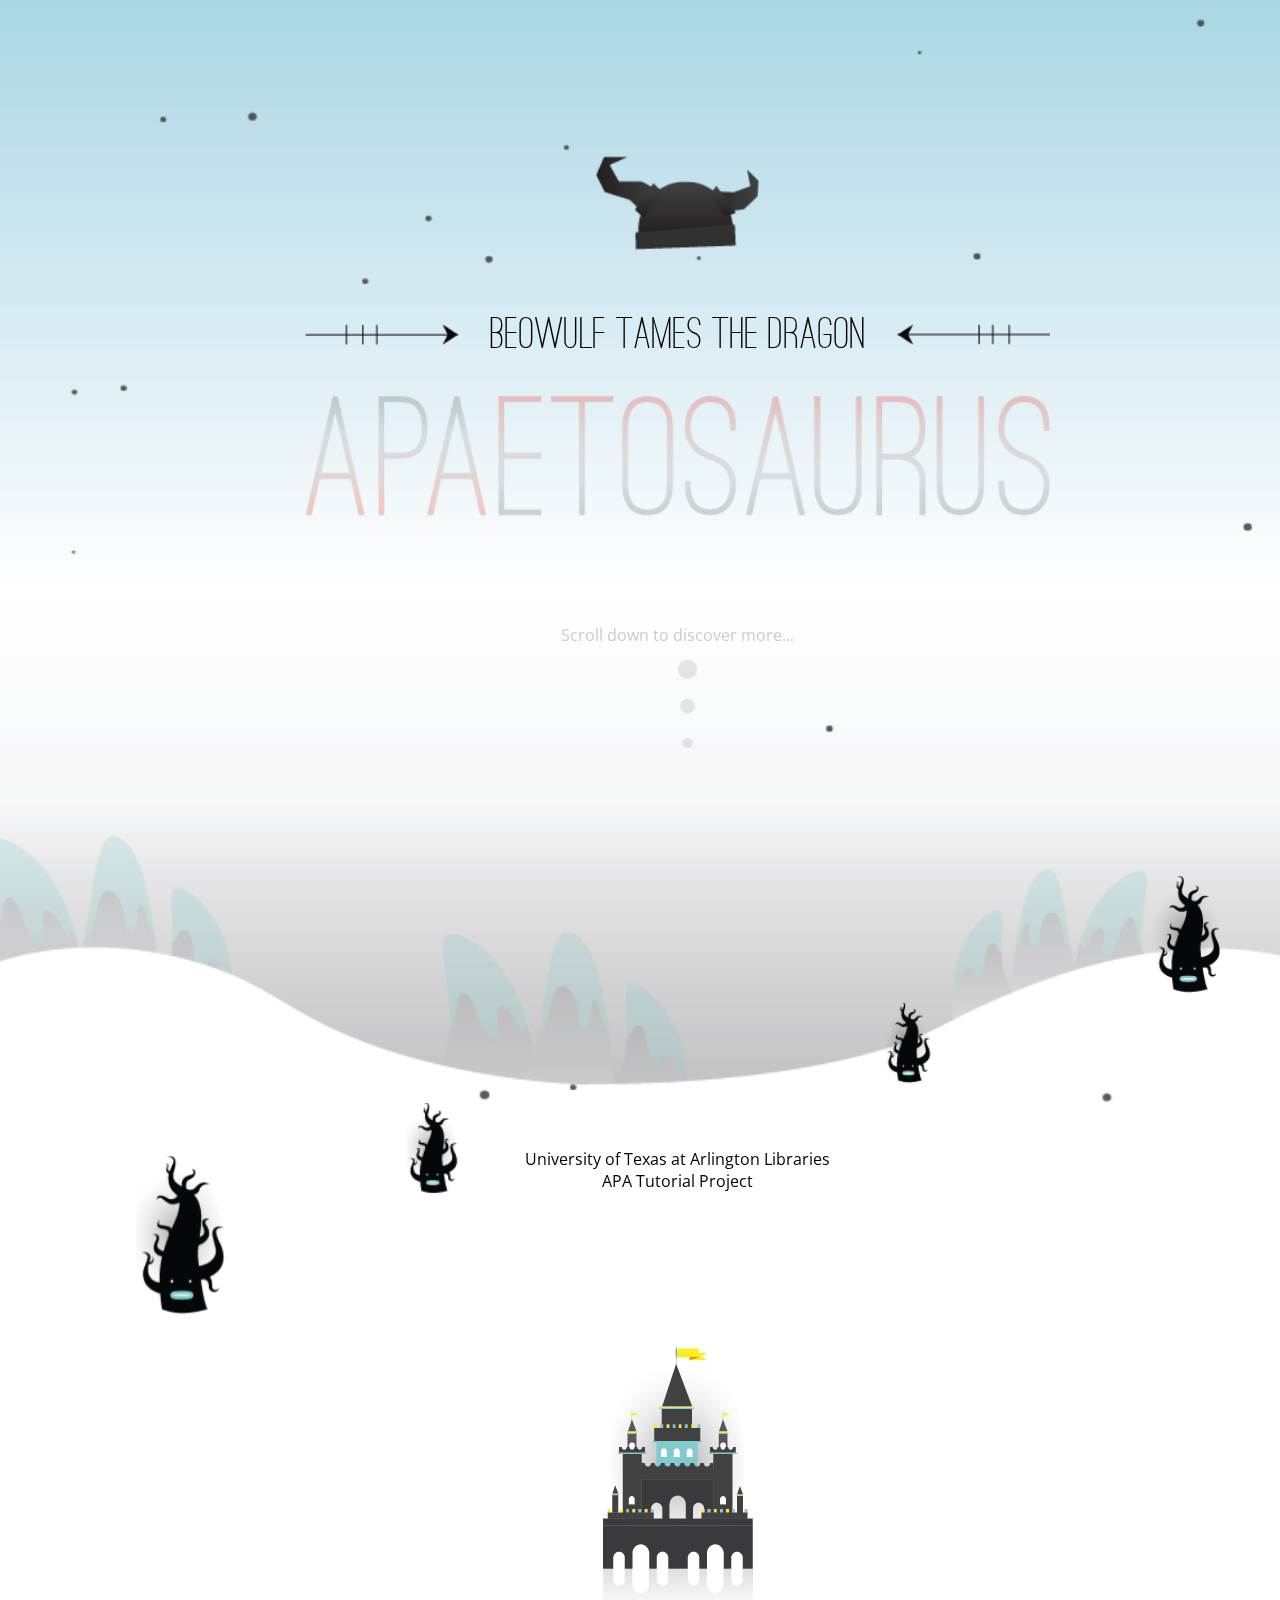
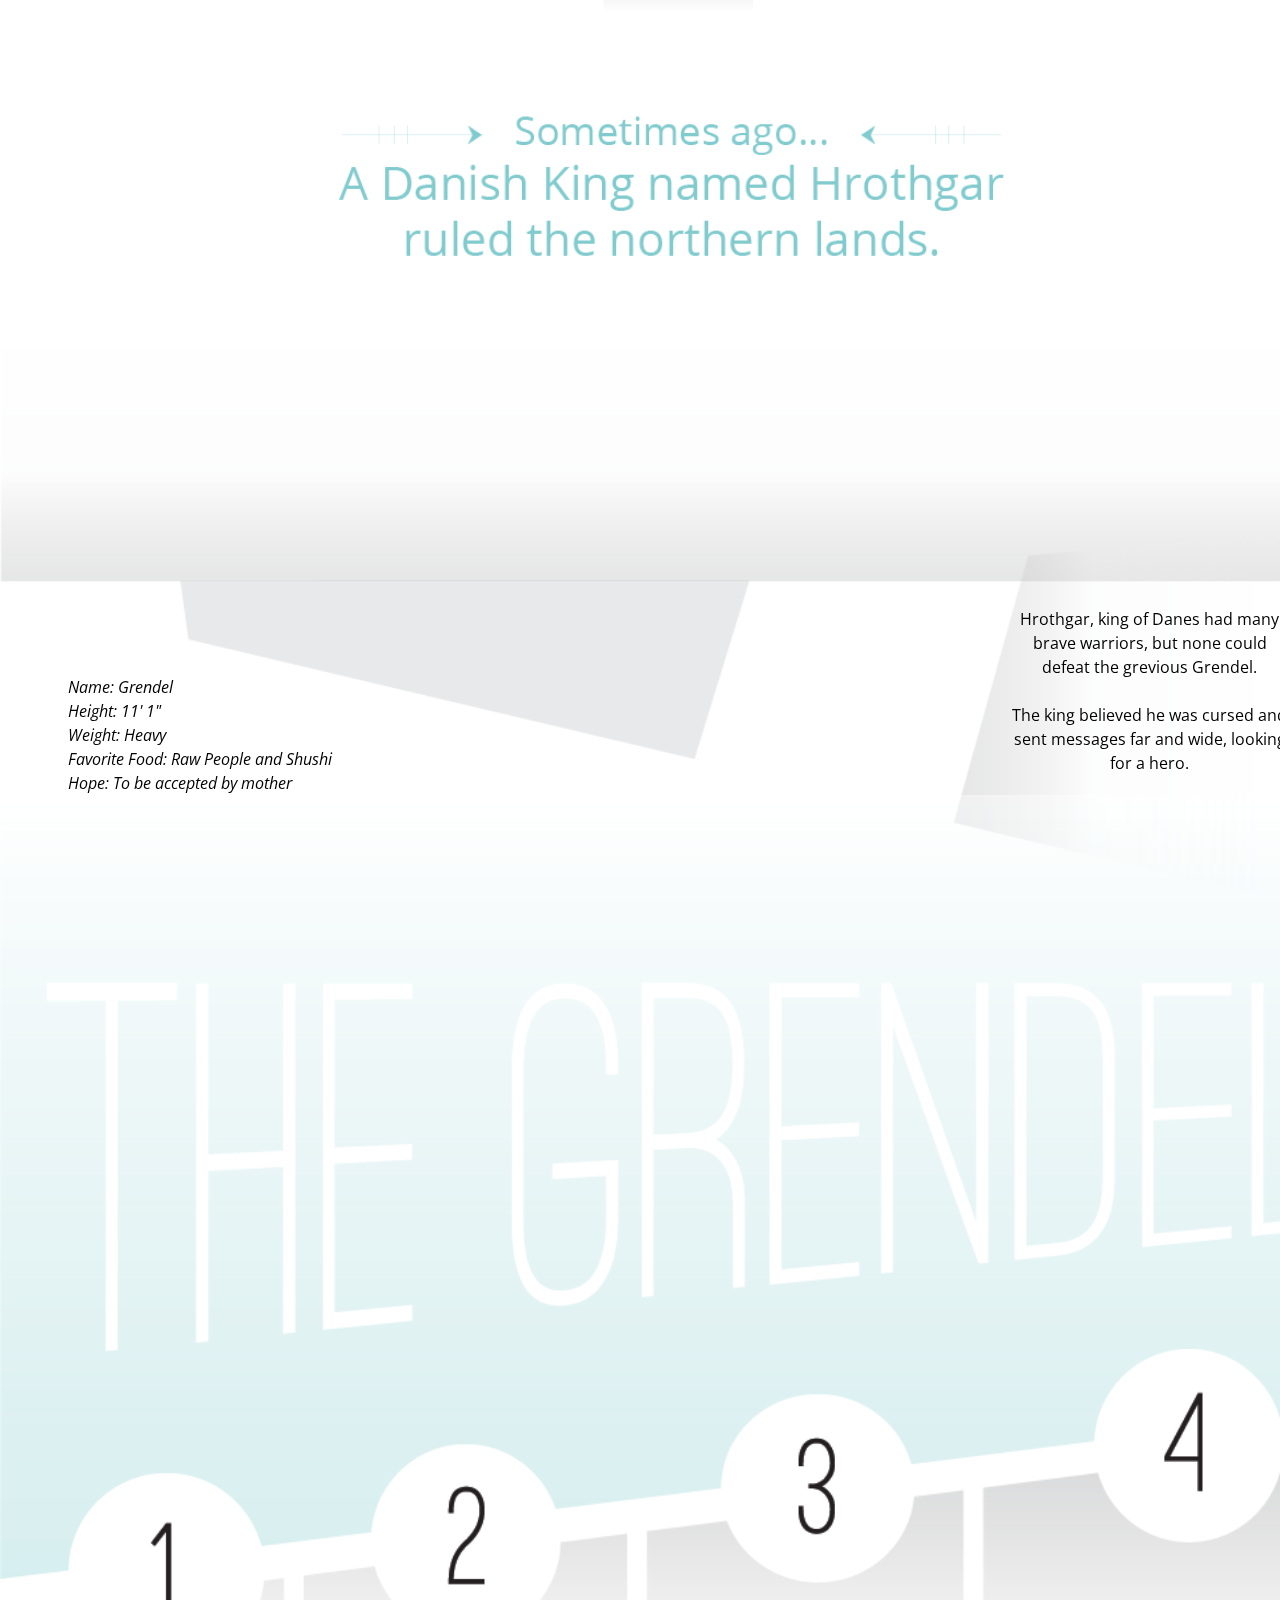
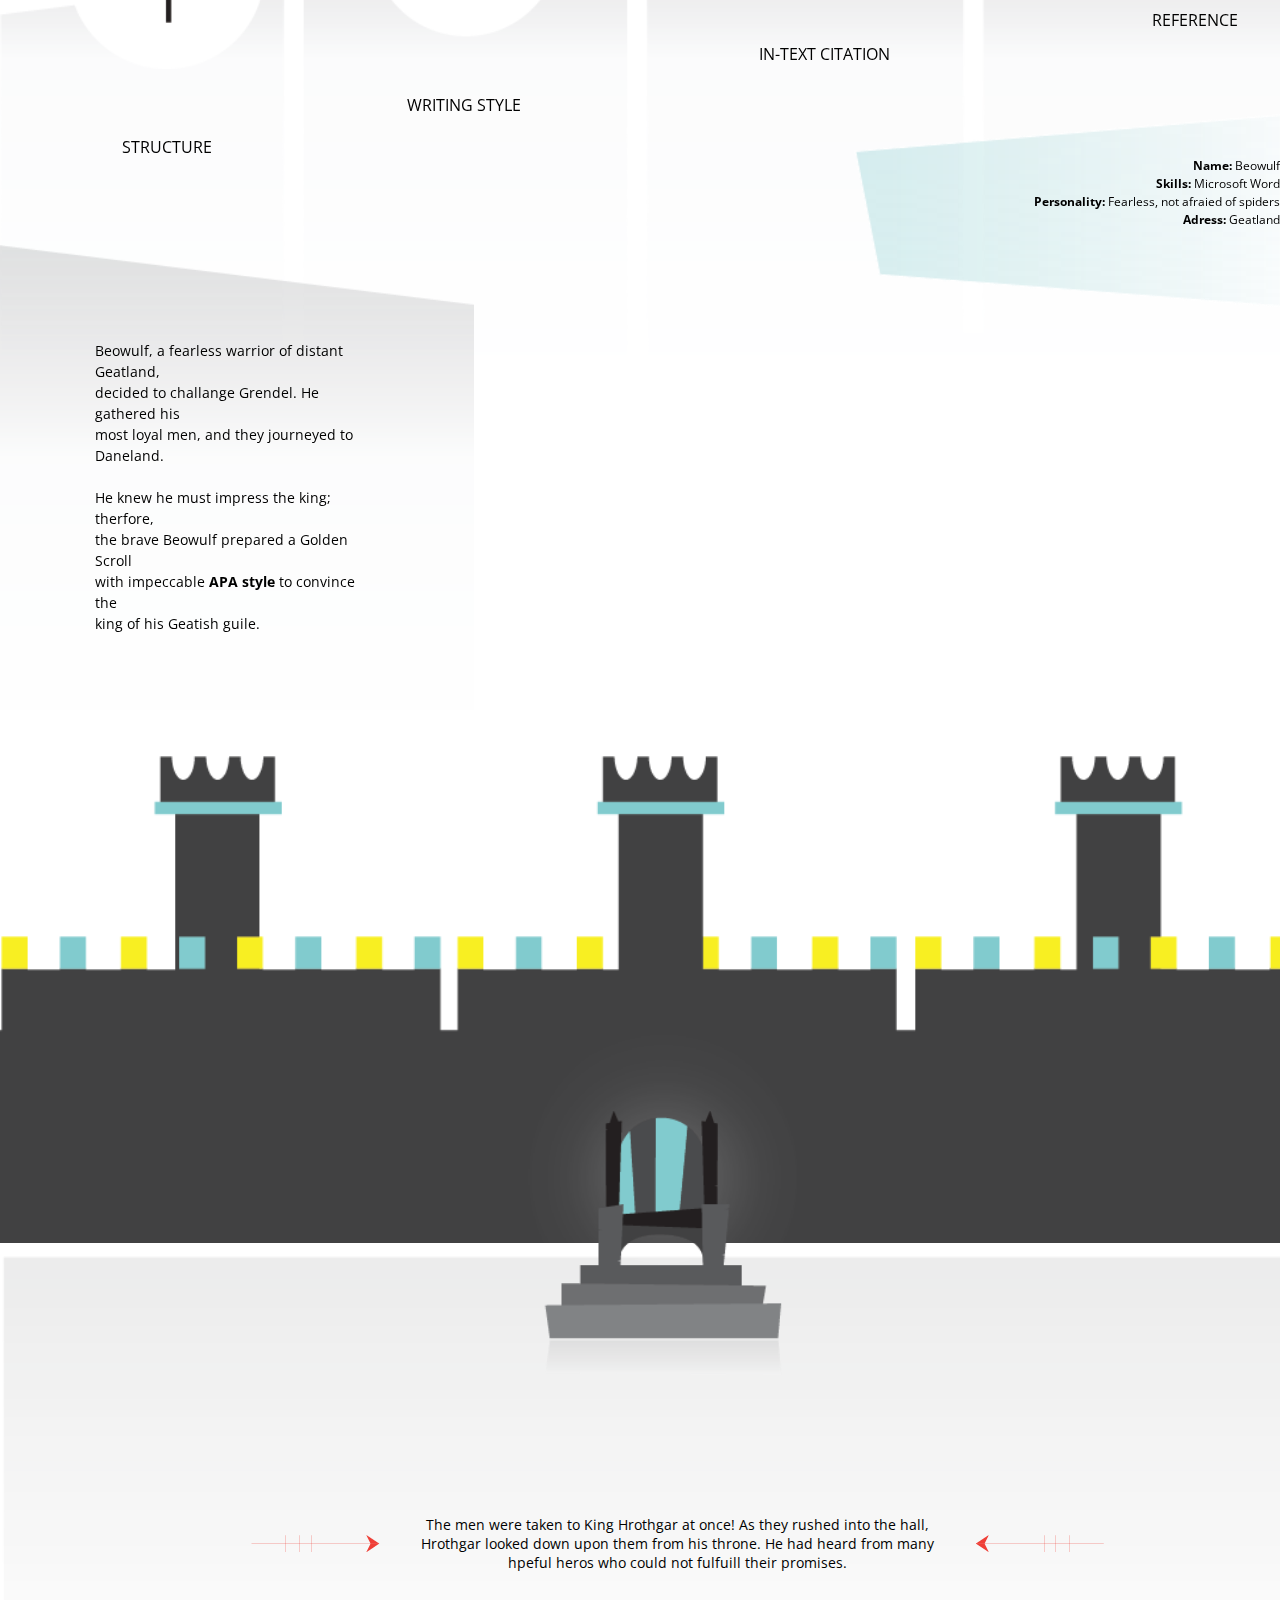
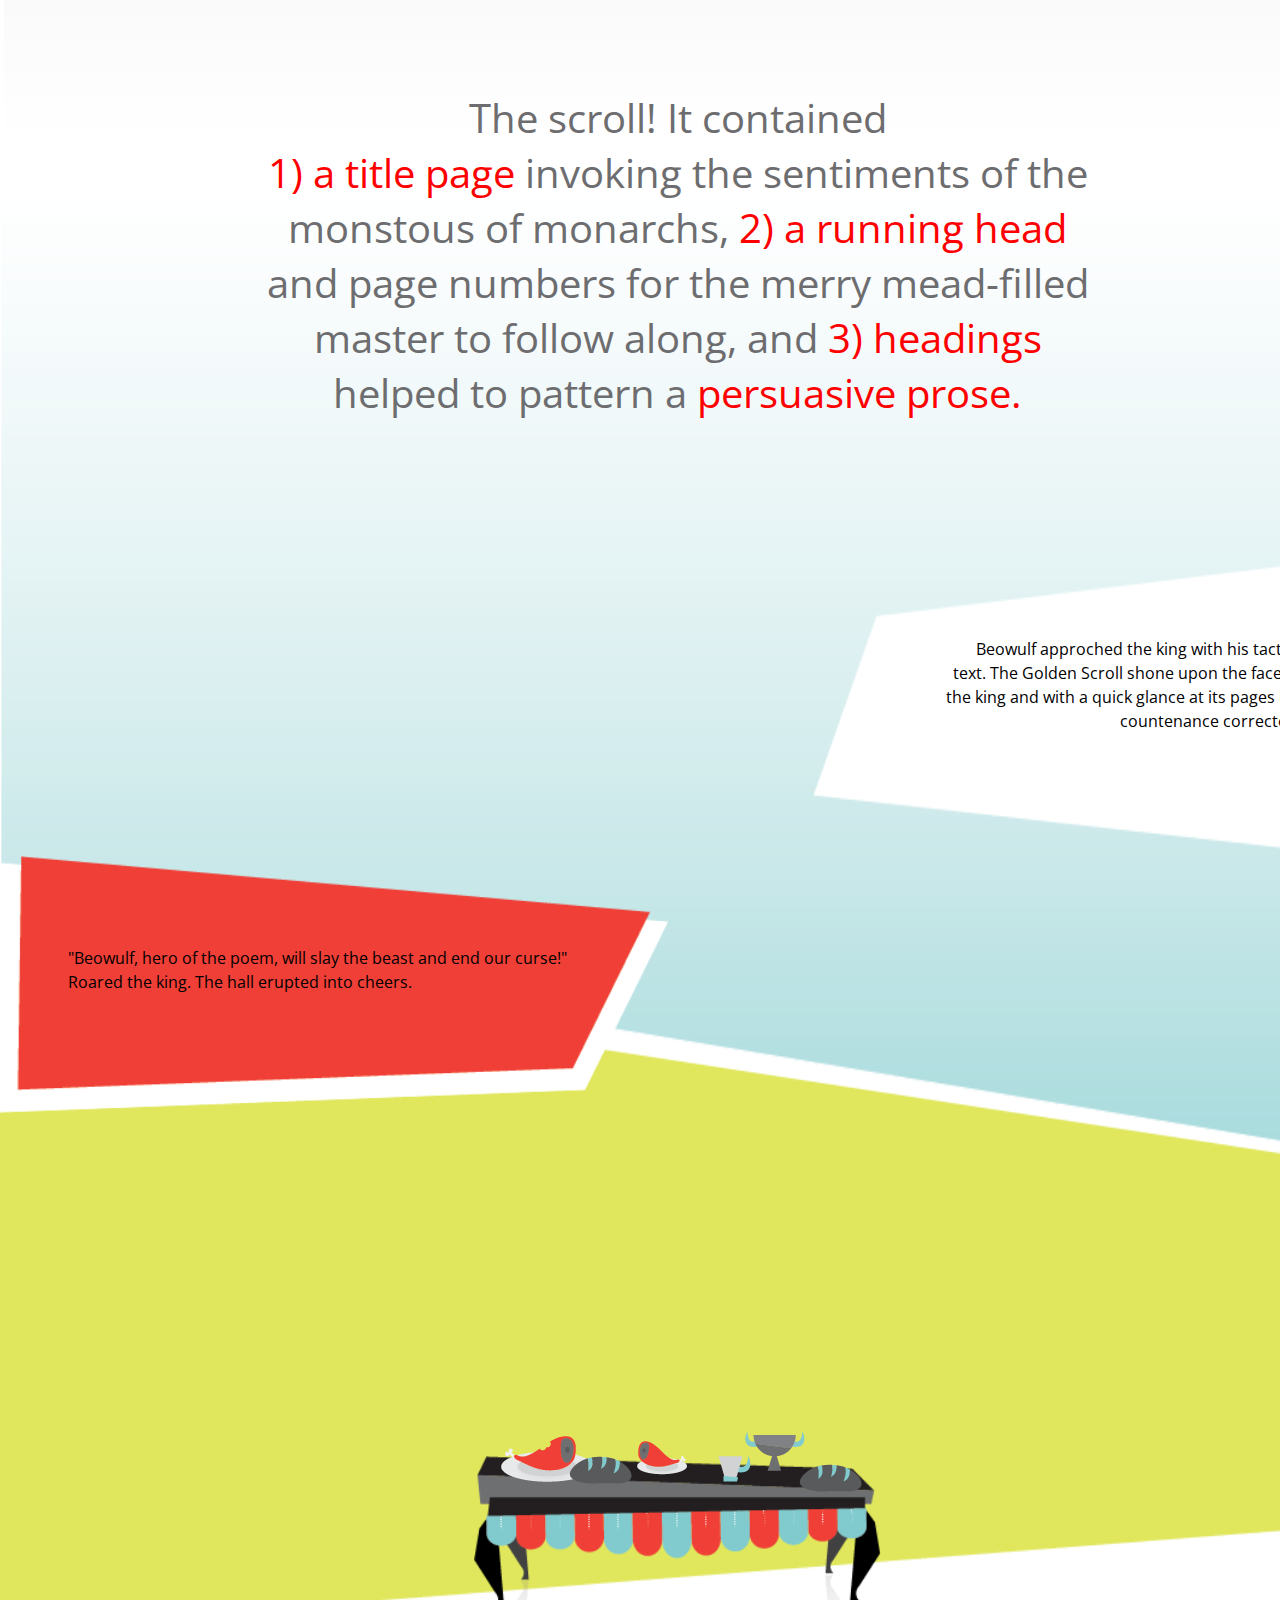
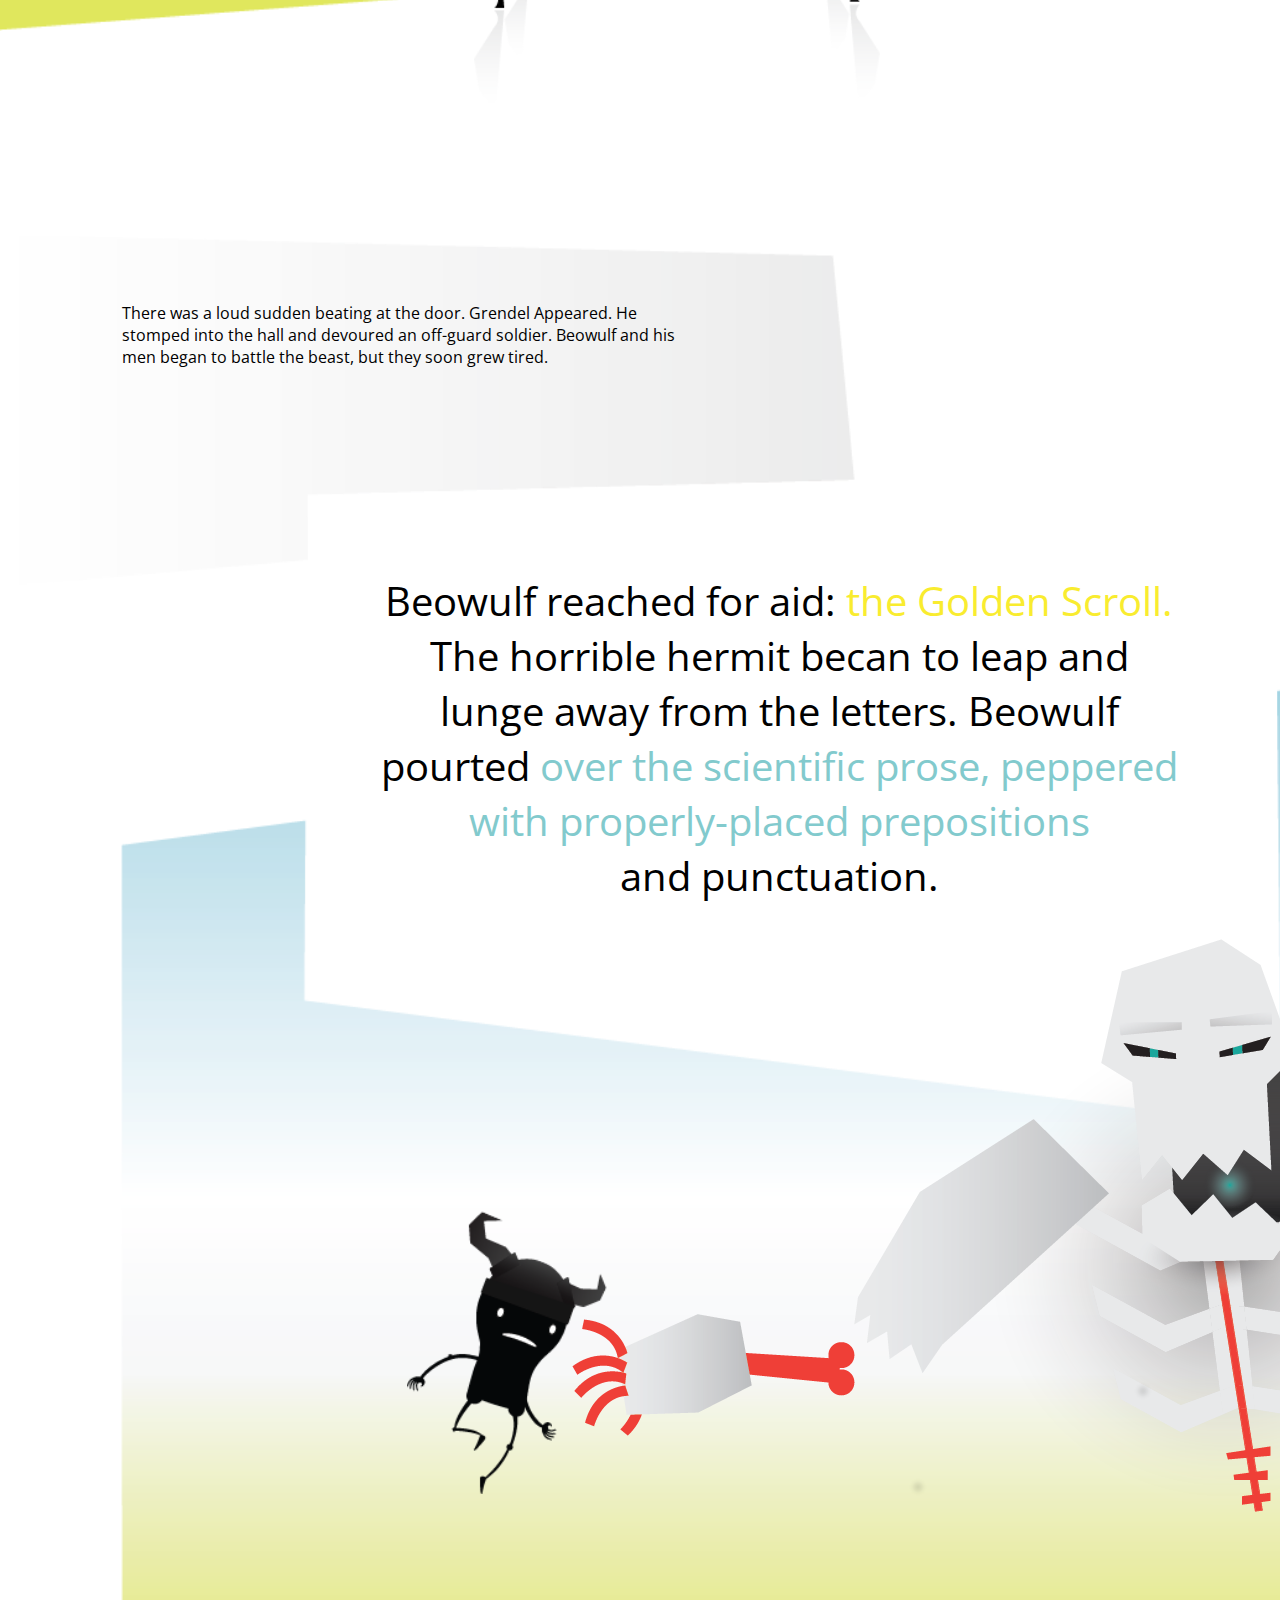
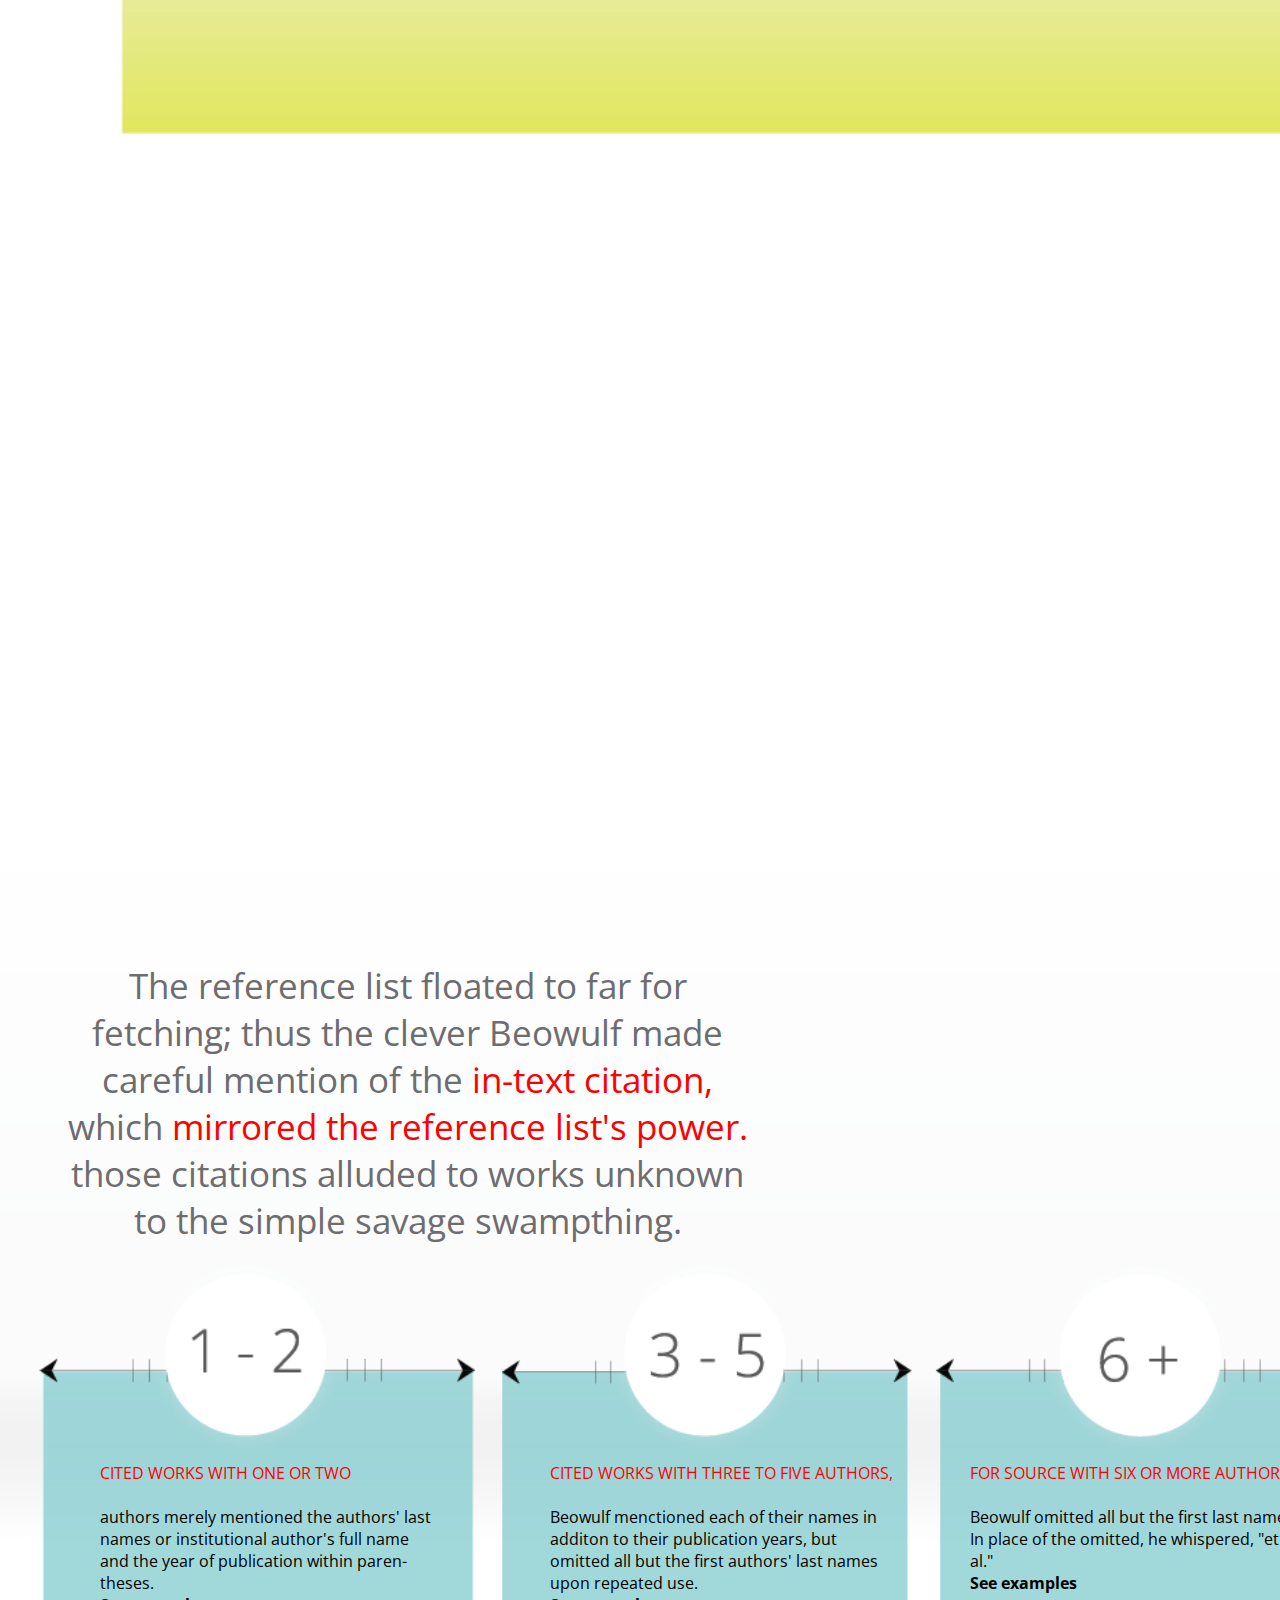
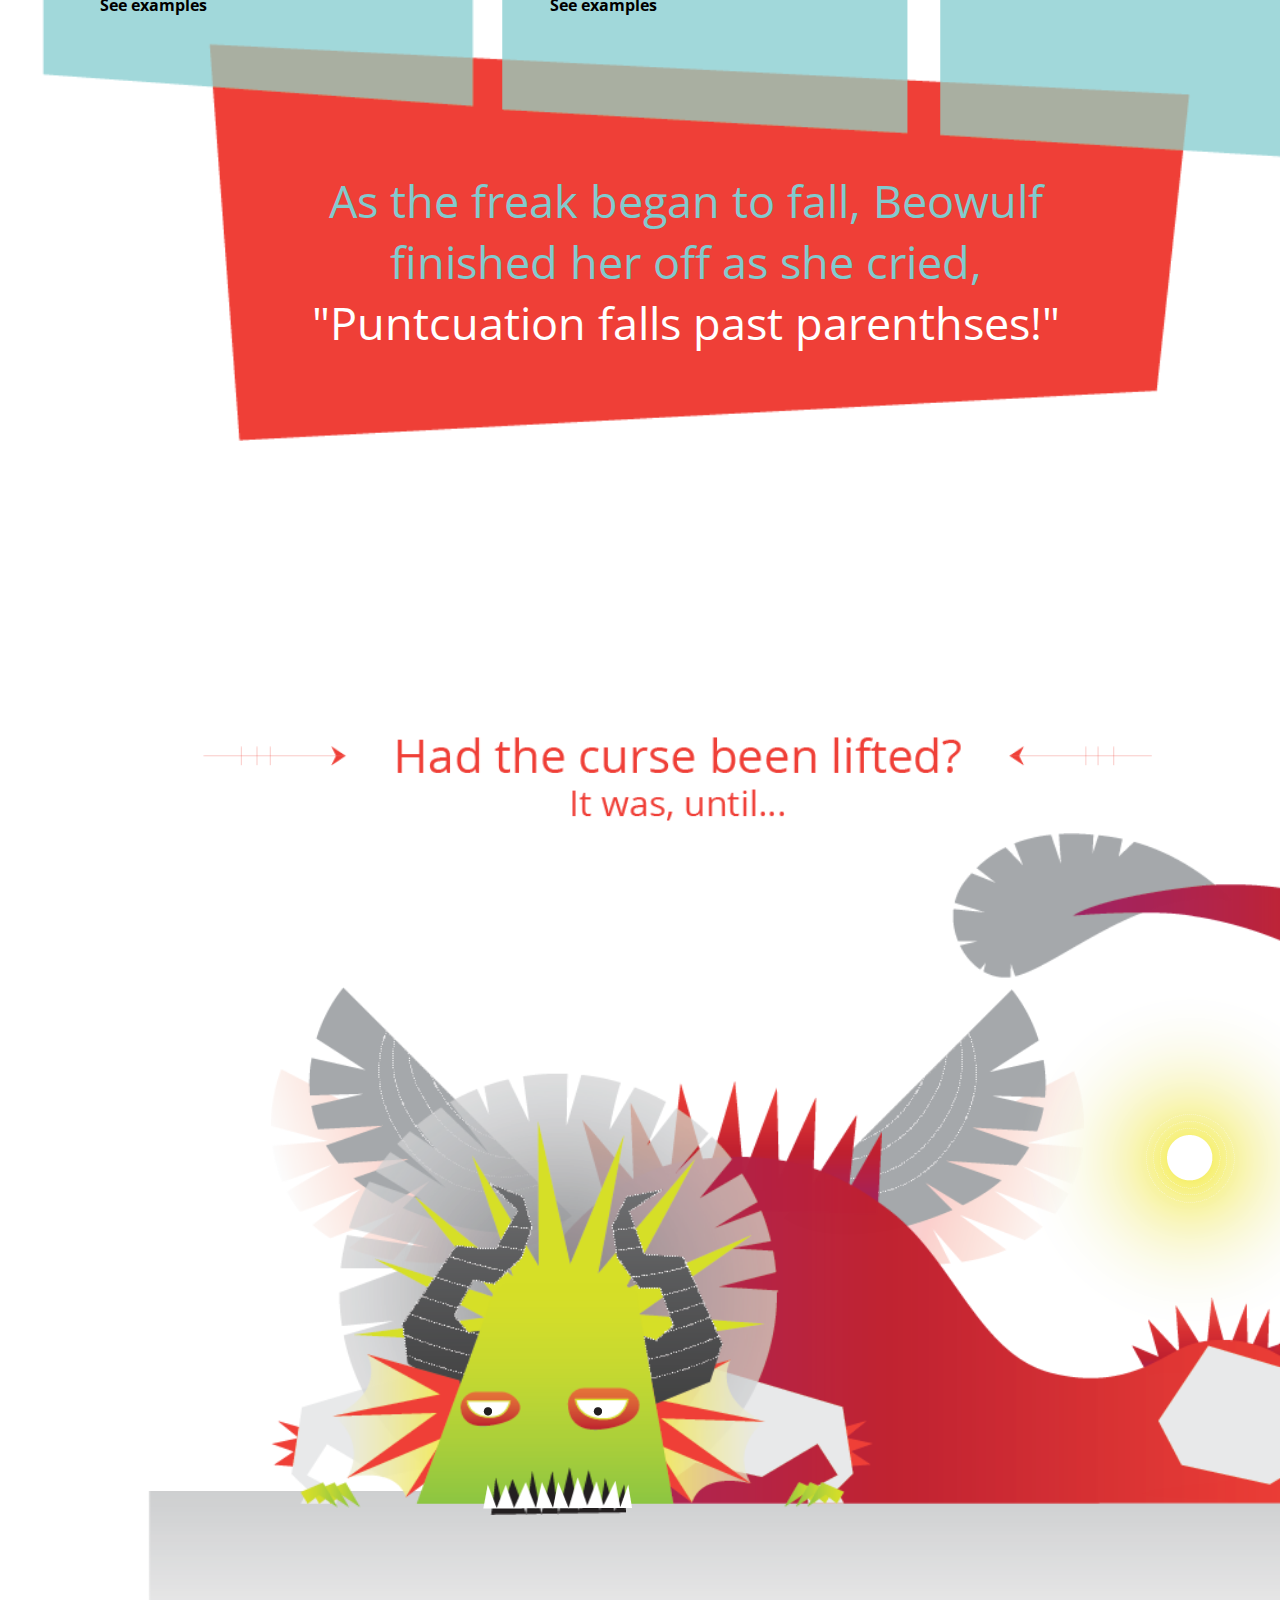
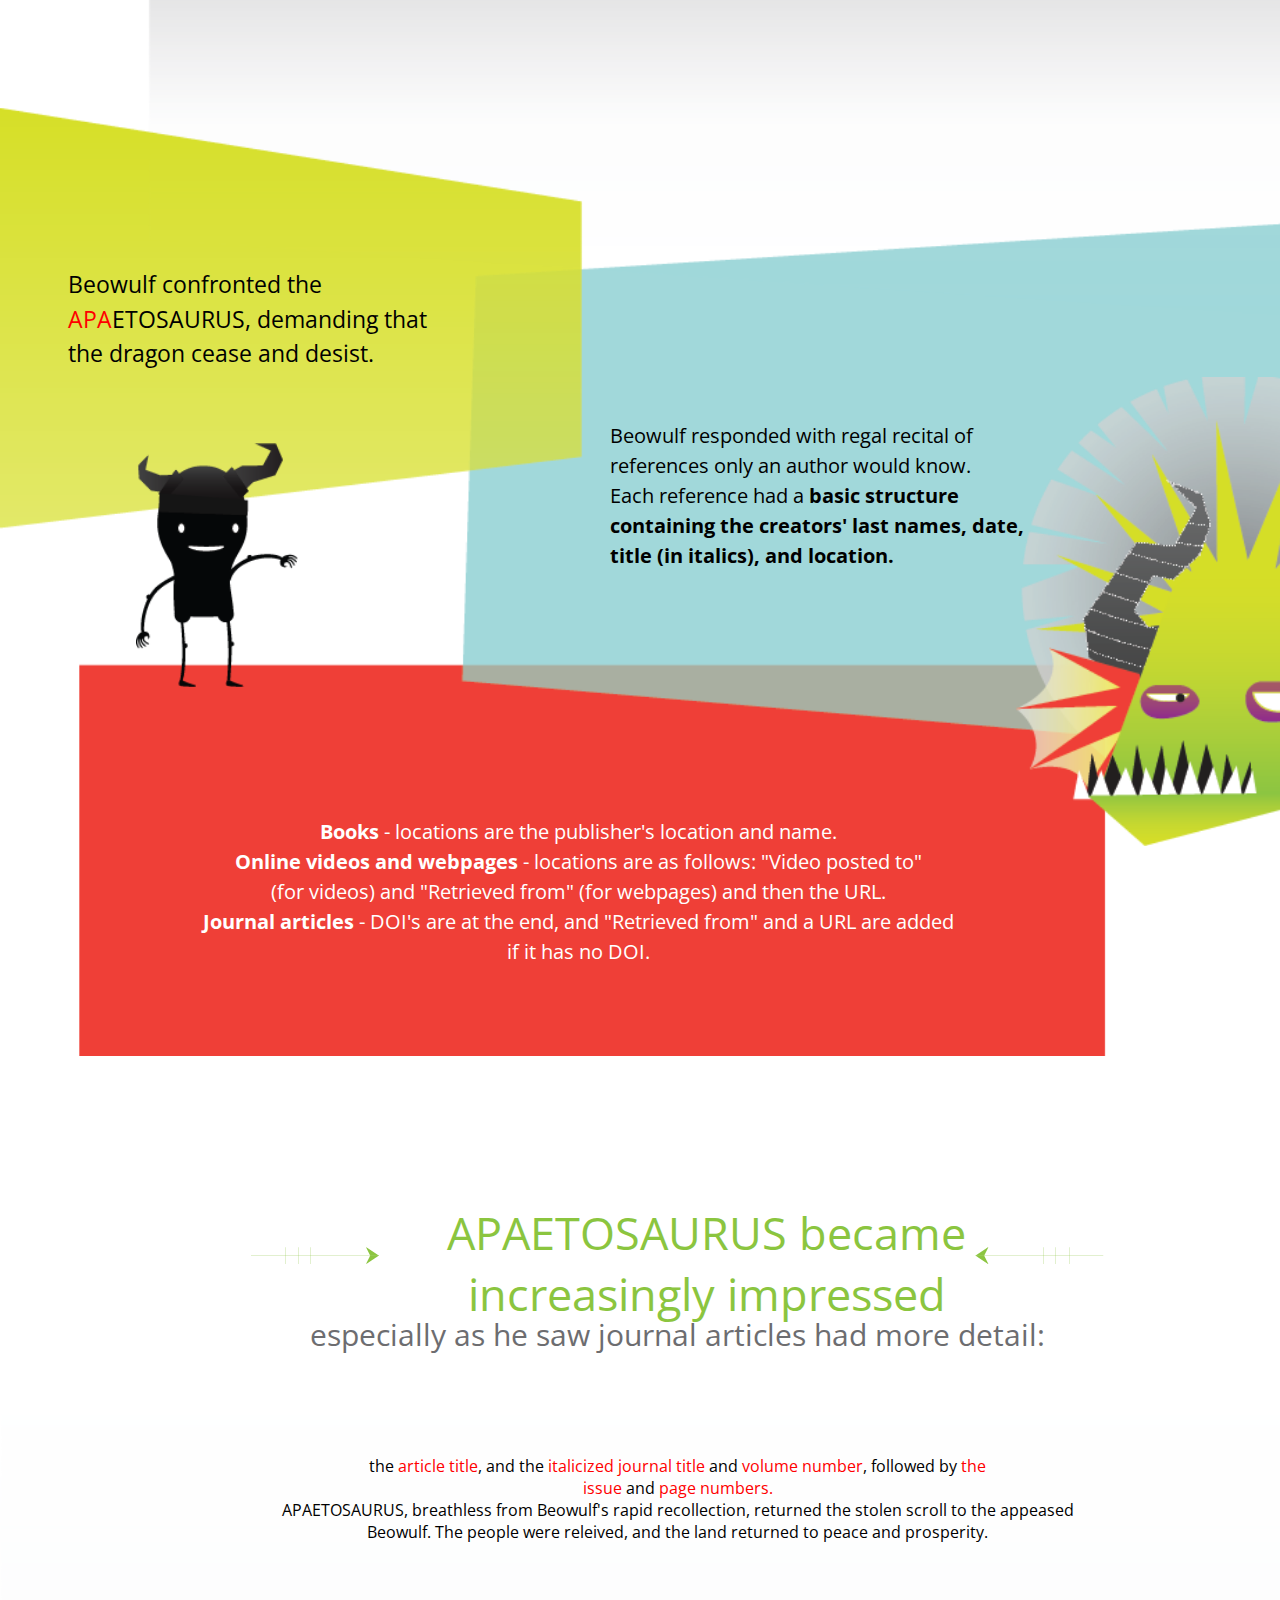
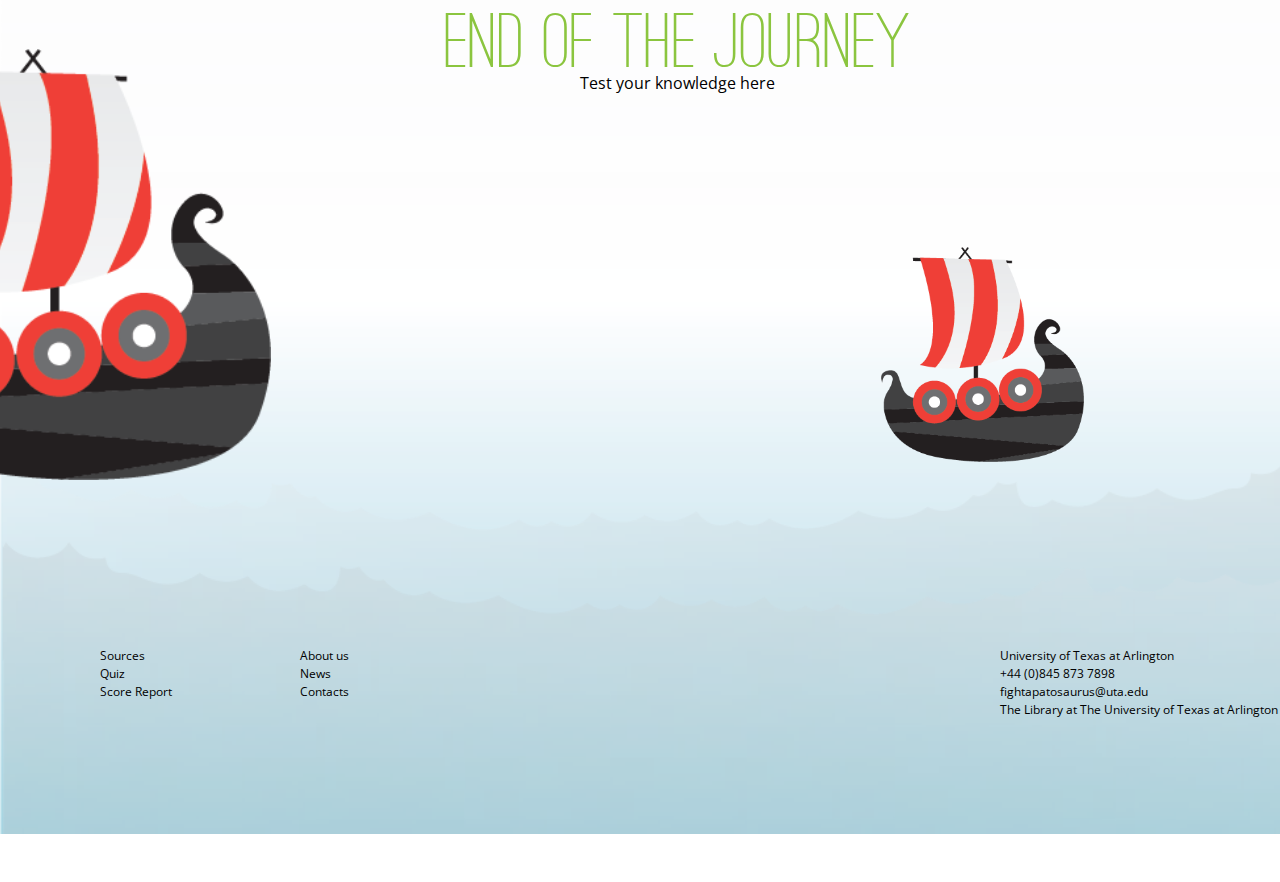
==== commit 27391c6a: "final animations" ====
--- a/index.html
+++ b/index.html
@@ -18,14 +18,18 @@
     <section id="intro" style="margin: -3.5% 0;">
         <canvas id="snow1" class="snow"></canvas>
         <div class="container center">
-            <img src="img/viking-hat.png" style="width: 10%; margin: 0 auto;
-            padding: 10% 0 5% 0;">
+            <img src="img/viking-hat.png" style="width: 12%; margin: 0 auto;
+            padding: 15% 0 5% 0;">
             <div class="arrow-intro" style="">Beowulf Tames the Dragon</div>
-            <img id="apa-img" src="img/apaethosaurus.png" style="padding: 25px 0px 40px 0px; margin: 0 auto;">
-            <div class="sub-title" style="font-size: 14px; margin: 10% 0 0 0;">
+            <img id="apa-img" src="img/apaethosaurus.png" style="padding: 45px 0px 40px 0px; margin: 0 auto; width: 55%; ">
+            <div class="sub-title" style="font-size: 16px; margin: 5% 0 0 0;">
                 Scroll down to discover more...
             </div>
-            <img src="img/accent1.png" id="accent-1" style="margin: 1% 50% 2.5% 50%">
+            <img src="img/accent1.png" id="accent-1" style="margin: 1% 50% 2.5% 50%; width: 20px;">
+            <p style="margin: 400px 0 0 0;">
+            University of Texas at Arlington Libraries
+            <br>APA Tutorial Project
+            </p>
             <img src="img/tree1.png" class="shake shake-little" style="width: 7%; position: absolute; top: 1200px; left: 10%; padding-bottom: 200px;"></img>
             <img src="img/tree2.png" class="shake shake-little" style="width: 4%; position: absolute; top: 1150px; 
             left: 30%;"></img>
@@ -65,17 +69,18 @@
             <br> sent messages far and wide, looking
             <br> for a hero.
         </div>
-        <img class="grendel fadeIn" style="position: absolute; top: 500px; left: 15%" src="img/grendel-body.png">
-        <img class="grendel fadeIn" style="position: absolute; top: 430px; left: 370px" src="img/grendel-head.png">
+        <img class="grendel fadeIn" style="position: absolute; top: 500px; left: 15%" 
+        src="img/grendel-body.png">
+        <img id="grendel-head" class="grendel fadeIn" 
+        style="position: absolute; top: 430px; left: 370px" src="img/grendel-head.png">
         <img class="grendel fadeIn arm" style="position: absolute; top: 200px; left: 170px; 
         padding-top: 400px" src="img/left-arm.png">
         <img class="grendel fadeIn arm" style="position: absolute; top: 200px; left: 600px; 
         padding-top: 400px" src="img/right-arm.png">
-        <img src="img/grendel-text.png" style="width: 100%;">
+        <img src="img/grendel-text.png" style="width: 1400px;">
     </section>
     <!-- section 5 -->
-    <!-- BUG HERE (Background image for scaling)-->
-    <section id="scene-5" style="margin: 555px 0 0 0; z-index: 1">
+    <section id="scene-5" style="margin: 520px 0 0 0; z-index: 1">
         <a href="#part1" class="number1" style=""></a>
         <a href="#part2" class="number2" style=""></a>
         <a href="#part3" class="number3" style=""></a>
@@ -92,7 +97,7 @@
                 <br><span style="font-weight: bold;">Personality:</span> Fearless, not afraied of spiders
                 <br><span style="font-weight: bold;">Adress:</span> Geatland
             </p>
-            <img id="warrior" src="img/warrior.png" style="float: left; margin: 0 0; width: 70%;">
+            <img id="warrior" src="img/warrior.png" style="float: left; margin: 0 0; width: 90%;">
         </div>
         <div id="text-box" style="float: left; margin: 30% 0 0 0; width: 35%; height: auto;">
             <p class="text double-space" style="padding: 20%; font-size: 14px;">
@@ -148,7 +153,7 @@
                 <br> countenance corrected.
             </p>
         </div>
-        <img src="img/text-box.png" style="position: absolute; top: 80%;
+        <img src="img/text-box.png" style="position: absolute; top: 80%; left: -10px;
         width: 50%">
         <p class="text double-space" style="position: absolute; top: 86%;
         left: 5%">
@@ -158,6 +163,7 @@
         <div style="background: url('img/scene-7-bottom.png') no-repeat;
         background-size: 95% 100%; height: 45%;
         margin: 400px 0;">
+            <img class="ham2 vibrate" src="img/ham2.png">
             <img class="bread1 vibrate" src="img/bread.png">
             <img class="bread2 vibrate" src="img/bread.png">
             <img class="pitcher vibrate" src="img/pitcher.png">
@@ -217,18 +223,17 @@
         </p>
         <img src="img/monster.png" id="monster" style="position: absolute; top: 20%;
         left: -18%; width: 40%;">
-        <p id="part3" class="heading center fadeIn" style="margin: 5% auto;">
+        <p id="part3" class="heading center fadeIn" style="margin: 0% auto;">
             part iii: in-text citation
         </p>
-        <p class="text double-space" style="font-size: 20px; text-align: right; 
-        padding: 0%; margin: 100px 30% 0 20%;">
-            Grendel's vengful mother stood over her son laying still in a cave
-            <br>below murky waters. Beowulf chased the queen, who departed in a
-            <br>fit of rage and evaded his effervescent essay and his scroll
-            <br> of sorcery.
-        </p>
-        <p class="text double-space" style="font-size: 20px; padding: 5%; 
-        margin: 7% 25%; color: white;">
+        <p class="text double-space" style="font-size: 22px; text-align: right; 
+        padding: 0%; margin: 150px 25% 0 0;">
+            Grendel lay still in a cave below murky waters. Overlooking
+            <br> Grendel was his vengful mother, who departed in a fit of rage to
+            <br>revenge. She evaded his effervescent essay and his scroll of sorcery.
+        </p>
+        <p class="text double-space" style="font-size: 22px;
+        margin: 10% 0 0 26%; color: white;">
             Beowulf was about to recite the writing when the wind
             <br>whipped off the end of the scroll.
         </p>
@@ -293,10 +298,11 @@
             <br> the golden scroll
         </p>
         <img src="img/section11-arrows.png" style="width: 70%; margin: 0 15%;">
-        <img src="img/dragon.png" style="position: absolute;
-         top: 13%; left: 20%; width: 80%; ">
+        <img src="img/dragon.png" style="position: absolute; top: 13%; left: 20%; 
+        min-width: 1150px; width: 80%;">
         <img class="eye " src="img/eye.png">
         <img class="eye2 " src="img/eye.png">
+        <img class="mouth" src="img/mouth.png">
         <img class="teeth" src="img/teeth.png">
         <img src="img/wings.png" style="width: 60%; position: absolute; top: 20%;
         left: 20%; z-index: -1;">
--- a/css/style.css
+++ b/css/style.css
@@ -22,8 +22,8 @@
 html,
 body {
     font-family: 'Open Sans';
-    min-width: 1300px;
-    max-width: 1600px;
+    min-width: 1355px;
+    max-width: 1400px;
     margin: 0 auto;
 }
 
@@ -48,10 +48,400 @@
     text-decoration: none;
 }
 
+.mouth {
+    position: absolute;
+    top: 920px;
+    left: 490px;
+    width: 10%;
+}
+
+.teeth {
+    position: absolute;
+    top: 930px;
+    left: 483px;
+    width: 11%;
+    -webkit-animation-name: teethAnim;
+    -moz-animation-name: teethAnim;
+    animation-name: teethAnim;
+    -webkit-animation-duration: 2s;
+    -moz-animation-duration: 2s;
+    animation-name: 2s;
+    -webkit-animation-iteration-count: infinite;
+    -moz-animation-iteration-count: infinite;
+    animation-iteration-count: infinite;
+}
+
+@keyframes teethAnim {
+    0% {
+        transform: translate(0px, 0px);
+    }
+    50% {
+        transform: translate(0px, 10px);
+    }
+    100% {
+        transform: translate(0px, 0px);
+    }
+}
+
+@-webkit-keyframes teethAnim {
+    0% {
+        -webkit-transform: translate(0px, 0px);
+    }
+    50% {
+        -webkit-transform: translate(0px, 10px);
+    }
+    100% {
+        -webkit-transform: translate(0px, 0px);
+    }
+}
+
+@-moz-keyframes teethAnim {
+    0% {
+        -moz-transform: translate(0px, 0px);
+    }
+    50% {
+        -moz-transform: translate(0px, 10px);
+    }
+    100% {
+        -moz-transform: translate(0px, 0px);
+    }
+}
+
+.tree {
+    padding-bottom: 200px;
+}
+
+.break-word {
+    word-wrap: break-word;
+}
+
+.arrow-intro {
+    background: url('../img/arrows.png') no-repeat center;
+    background-size: 55%;
+    font-family: 'Ostrich Sans';
+    font-size: 45px;
+}
+
+.heading {
+    font-family: 'Ostrich Sans';
+    font-size: 80px;
+}
+
+.number {
+    height: 250px;
+    width: 250px;
+}
+
+.number1 {
+    background: url('../img/one.png') no-repeat;
+    background-size: 200px 200px;
+    height: 200px;
+    width: 200px;
+    position: absolute;
+    top: 30px;
+    left: 5%;
+}
+
+.number2 {
+    background: url('../img/two.png') no-repeat;
+    background-size: 200px 200px;
+    height: 200px;
+    width: 200px;
+    position: absolute;
+    top: 0px;
+    left: 27%;
+}
+
+.number3 {
+    background: url('../img/three.png') no-repeat;
+    background-size: 200px 200px;
+    height: 200px;
+    width: 200px;
+    position: absolute;
+    top: -50px;
+    left: 53%;
+}
+
+.number4 {
+    background: url('../img/four.png') no-repeat;
+    background-size: 200px 200px;
+    height: 200px;
+    width: 200px;
+    position: absolute;
+    top: -90px;
+    left: 80%;
+}
+
+.number1:hover {
+    background: url('../img/hover-one.png') no-repeat;
+    background-size: 200px 200px;
+}
+
+.number2:hover {
+    background: url('../img/hover-two.png') no-repeat;
+    background-size: 200px 200px;
+}
+
+.number3:hover {
+    background: url('../img/hover-three.png') no-repeat;
+    background-size: 200px 200px;
+}
+
+.number4:hover {
+    background: url('../img/hover-four.png') no-repeat;
+    background-size: 200px 200px;
+}
+
+.ostrich-sans {
+    font-family: 'Ostrich Sans';
+}
+
+.text {
+    font-family: 'Open Sans';
+    font-size: 16px;
+}
+
+.double-space {
+    line-height: 150%;
+}
+
+.center {
+    text-align: center;
+    margin: 0 auto;
+}
+
+.sub-title {
+    color: #ccc;
+}
+
+.container {
+    position: relative;
+    margin: 0;
+    padding: 0;
+    width: 100%;
+}
+
+#monster {
+    -webkit-animation-duration: 3s;
+    -moz-animation-duration: 3s;
+    animation-duration: 3s;
+}
+
+#warrior {
+    -webkit-animation-duration: 2s;
+    -moz-animation-duration: 2s;
+    animation-duration: 2s;
+}
+
+.beowulf {
+    -webkit-animation-duration: 3s;
+    -moz-animation-duration: 3s;
+    animation-duration: 3s;
+}
+
+#scene-3 {
+    background: url('../img/top-bg.png') no-repeat;
+    background-size: 100% 100%;
+    height: 650px;
+}
+
+#scene-5 {
+    background: url('../img/bottom-bg.png') no-repeat;
+    background-size: 100% 100%;
+    height: 850px;
+}
+
+#scene-6 {
+    background: url('../img/wall.png') no-repeat;
+    background-size: 100%;
+    height: 500px;
+    margin: 5% 0 0 0;
+}
+
+#scene-7 {
+    margin: 0% 0 60% 0;
+    background: url('../img/scene-7-top.png') no-repeat center;
+    background-size: 100% 100%;
+    height: 1500px
+}
+
+#scene-8 {
+    background: url('../img/scene-8-bg.png') no-repeat;
+    background-size: 100% 100%;
+    height: 1500px;
+}
+
+#scene-9 {}
+
+#scene-9.withBack {
+    background: url('../img/scene-9-back.png') no-repeat;
+    background-size: 100% 90%;
+    height: 1000px;
+}
+
+#scene-10 {
+    height: 1100px;
+}
+
+#scene-11 {
+    height: 2200px;
+}
+
+#intro {
+    background: url('../img/intro-bg.png') no-repeat center;
+    background-size: 100% 100%;
+    height: 1300px;
+}
+
+#warrior-back {
+    background: url('../img/warrior-back-drop.png') no-repeat;
+    background-size: 100%;
+}
+
+#text-box {
+    background: url('../img/scene-5-back.png') no-repeat;
+    background-size: 100%;
+}
+
+#grendel-head {
+    -webkit-animation-name: headMove;
+    -webkit-animation-duration: 3s;
+    -webkit-animation-iteration-count: infinite;
+    -moz-animation-name: headMove;
+    -moz-animation-duration: 3s;
+    -moz-animation-iteration-count: infinite;
+    animation-name: headMove;
+    animation-duration: 3s;
+    animation-iteration-count: infinite;
+}
+
+@keyframes headMove {
+    0% {
+        transform: translate(0px, 0px);
+    }
+    50% {
+        transform: translate(0px, 30px);
+    }
+    100% {
+        transform: translate(0px, 0px);
+    }
+}
+
+@-webkit-keyframes headMove {
+    0% {
+        -webkit-transform: translate(0px, 0px);
+    }
+    50% {
+        -webkit-transform: translate(0px, 30px);
+    }
+    100% {
+        -webkit-transform: translate(0px, 0px);
+    }
+}
+
+@-moz-keyframes headMove {
+    0% {
+        -moz-transform: translate(0px, 0px);
+    }
+    50% {
+        -moz-transform: translate(0px, 30px);
+    }
+    100% {
+        -moz-transform: translate(0px, 0px);
+    }
+}
+
+.bread1 {
+    position: absolute;
+    top: 1800px;
+    left: 42%;
+    z-index: 1;
+}
+
+.bread2 {
+    position: absolute;
+    top: 1808px;
+    left: 59%;
+    z-index: 1;
+}
+
+.pitcher {
+    position: absolute;
+    top: 1800px;
+    left: 53%;
+    z-index: 1;
+}
+
+.ham2 {
+    position: absolute;
+    top: 1780px;
+    left: 37%;
+    z-index: 1;
+}
+
+.ham {
+    position: absolute;
+    top: 1785px;
+    left: 47%;
+    z-index: 1;
+}
+
+.cup {
+    position: absolute;
+    top: 1775px;
+    left: 55%;
+    z-index: 1;
+}
+
+.snow {
+    position: absolute;
+    width: 100%;
+    height: 100%;
+}
+
+.rToG {
+    -webkit-animation-name: redToGreen;
+    -webkit-animation-duration: 3s;
+    -webkit-animation-fill-mode: forwards;
+    -moz-animation-name: redToGreen;
+    -moz-animation-duration: 3s;
+    -moz-animation-fill-mode: forwards;
+    animation-name: redToGreen;
+    animation-duration: 3s;
+    animation-fill-mode: forwards;
+}
+
+@-webkit-keyframes redToGreen {
+    from {
+        color: rgb(139, 197, 63);
+    }
+    to {
+        color: red;
+    }
+}
+
+@-moz-keyframes redToGreen {
+    from {
+        color: rgb(139, 197, 63);
+    }
+    to {
+        color: red;
+    }
+}
+
+@keyframes redToGreen {
+    from {
+        color: rgb(139, 197, 63);
+    }
+    to {
+        color: red;
+    }
+}
+
 section > img.eye {
     position: absolute;
     top: 860px;
-    left: 490px;
+    left: 483px;
     -webkit-animation-name: eyeOne;
     -webkit-animation-duration: 3s;
     -webkit-animation-iteration-count: infinite;
@@ -168,7 +558,7 @@
 section > img.eye2 {
     position: absolute;
     top: 860px;
-    left: 600px;
+    left: 593px;
     -webkit-animation-name: eyeTwo;
     -webkit-animation-duration: 3s;
     -webkit-animation-iteration-count: infinite;
@@ -280,293 +670,6 @@
     100% {
         transform: translate(0px, 0px)
     }
-}
-
-.teeth {
-    position: absolute;
-    top: 920px;
-    left: 490px;
-    width: 12%;
-}
-
-.tree {
-    padding-bottom: 200px;
-}
-
-.rToG {
-    -webkit-animation-name: redToGreen;
-    -webkit-animation-duration: 3s;
-    -webkit-animation-fill-mode: forwards;
-    -moz-animation-name: redToGreen;
-    -moz-animation-duration: 3s;
-    -moz-animation-fill-mode: forwards;
-    animation-name: redToGreen;
-    animation-duration: 3s;
-    animation-fill-mode: forwards;
-}
-
-@-webkit-keyframes redToGreen {
-    from {
-        color: rgb(139, 197, 63);
-    }
-    to {
-        color: red;
-    }
-}
-
-@-moz-keyframes redToGreen {
-    from {
-        color: rgb(139, 197, 63);
-    }
-    to {
-        color: red;
-    }
-}
-
-@keyframes redToGreen {
-    from {
-        color: rgb(139, 197, 63);
-    }
-    to {
-        color: red;
-    }
-}
-
-.break-word {
-    word-wrap: break-word;
-}
-
-.arrow-intro {
-    background: url('../img/arrows.png') no-repeat center;
-    font-family: 'Ostrich Sans';
-    font-size: 35px;
-}
-
-.heading {
-    font-family: 'Ostrich Sans';
-    font-size: 80px;
-}
-
-.number {
-    height: 250px;
-    width: 250px;
-}
-
-.number1 {
-    background: url('../img/one.png') no-repeat;
-    background-size: 200px 200px;
-    height: 200px;
-    width: 200px;
-    position: absolute;
-    top: 30px;
-    left: 5%;
-}
-
-.number2 {
-    background: url('../img/two.png') no-repeat;
-    background-size: 200px 200px;
-    height: 200px;
-    width: 200px;
-    position: absolute;
-    top: 0px;
-    left: 27%;
-}
-
-.number3 {
-    background: url('../img/three.png') no-repeat;
-    background-size: 200px 200px;
-    height: 200px;
-    width: 200px;
-    position: absolute;
-    top: -50px;
-    left: 53%;
-}
-
-.number4 {
-    background: url('../img/four.png') no-repeat;
-    background-size: 200px 200px;
-    height: 200px;
-    width: 200px;
-    position: absolute;
-    top: -90px;
-    left: 80%;
-}
-
-.number1:hover {
-    background: url('../img/hover-one.png') no-repeat;
-    background-size: 200px 200px;
-}
-
-.number2:hover {
-    background: url('../img/hover-two.png') no-repeat;
-    background-size: 200px 200px;
-}
-
-.number3:hover {
-    background: url('../img/hover-three.png') no-repeat;
-    background-size: 200px 200px;
-}
-
-.number4:hover {
-    background: url('../img/hover-four.png') no-repeat;
-    background-size: 200px 200px;
-}
-
-.ostrich-sans {
-    font-family: 'Ostrich Sans';
-}
-
-.text {
-    font-family: 'Open Sans';
-    font-size: 16px;
-}
-
-.double-space {
-    line-height: 150%;
-}
-
-.center {
-    text-align: center;
-    margin: 0 auto;
-}
-
-.sub-title {
-    color: #ccc;
-}
-
-.container {
-    position: relative;
-    margin: 0;
-    padding: 0;
-    width: 100%;
-}
-
-#monster {
-    -webkit-animation-duration: 3s;
-    -moz-animation-duration: 3s;
-    animation-duration: 3s;
-}
-
-#warrior {
-    -webkit-animation-duration: 2s;
-    -moz-animation-duration: 2s;
-    animation-duration: 2s;
-}
-
-.beowulf {
-    -webkit-animation-duration: 3s;
-    -moz-animation-duration: 3s;
-    animation-duration: 3s;
-}
-
-#scene-3 {
-    background: url('../img/top-bg.png') no-repeat;
-    background-size: 100% 100%;
-    height: 650px;
-}
-
-#scene-4 {
-    background: url('../img/grendel-text.png') no-repeat;
-    background-size: 100% 100%;
-}
-
-#scene-5 {
-    background: url('../img/bottom-bg.png') no-repeat;
-    background-size: 100% 100%;
-    height: 850px;
-}
-
-#scene-6 {
-    background: url('../img/wall.png') no-repeat;
-    background-size: 100%;
-    height: 500px;
-    margin: 5% 0 0 0;
-}
-
-#scene-7 {
-    margin: 0% 0 60% 0;
-    background: url('../img/scene-7-top.png') no-repeat center;
-    background-size: 100% 100%;
-    height: 1500px
-}
-
-#scene-8 {
-    background: url('../img/scene-8-bg.png') no-repeat;
-    background-size: 100% 100%;
-    height: 1500px;
-}
-
-#scene-9 {}
-
-#scene-9.withBack {
-    background: url('../img/scene-9-back.png') no-repeat;
-    background-size: 100% 100%;
-    height: 1000px;
-}
-
-#scene-10 {
-    height: 1100px;
-}
-
-#scene-11 {
-    height: 2200px;
-}
-
-#intro {
-    background: url('../img/intro-bg.png') no-repeat center;
-    background-size: 100% 100%;
-    height: 1300px;
-}
-
-#warrior-back {
-    background: url('../img/warrior-back-drop.png') no-repeat;
-    background-size: 100%;
-}
-
-#text-box {
-    background: url('../img/scene-5-back.png') no-repeat;
-    background-size: 100%;
-}
-
-.bread1 {
-    position: absolute;
-    top: 1790px;
-    left: 40%;
-    z-index: 1;
-}
-
-.bread2 {
-    position: absolute;
-    top: 1808px;
-    left: 59%;
-    z-index: 1;
-}
-
-.pitcher {
-    position: absolute;
-    top: 1800px;
-    left: 53%;
-    z-index: 1;
-}
-
-.ham {
-    position: absolute;
-    top: 1785px;
-    left: 47%;
-    z-index: 1;
-}
-
-.cup {
-    position: absolute;
-    top: 1775px;
-    left: 55%;
-    z-index: 1;
-}
-
-.snow {
-    position: absolute;
-    width: 100%;
-    height: 100%;
 }
 
 .vibrate {
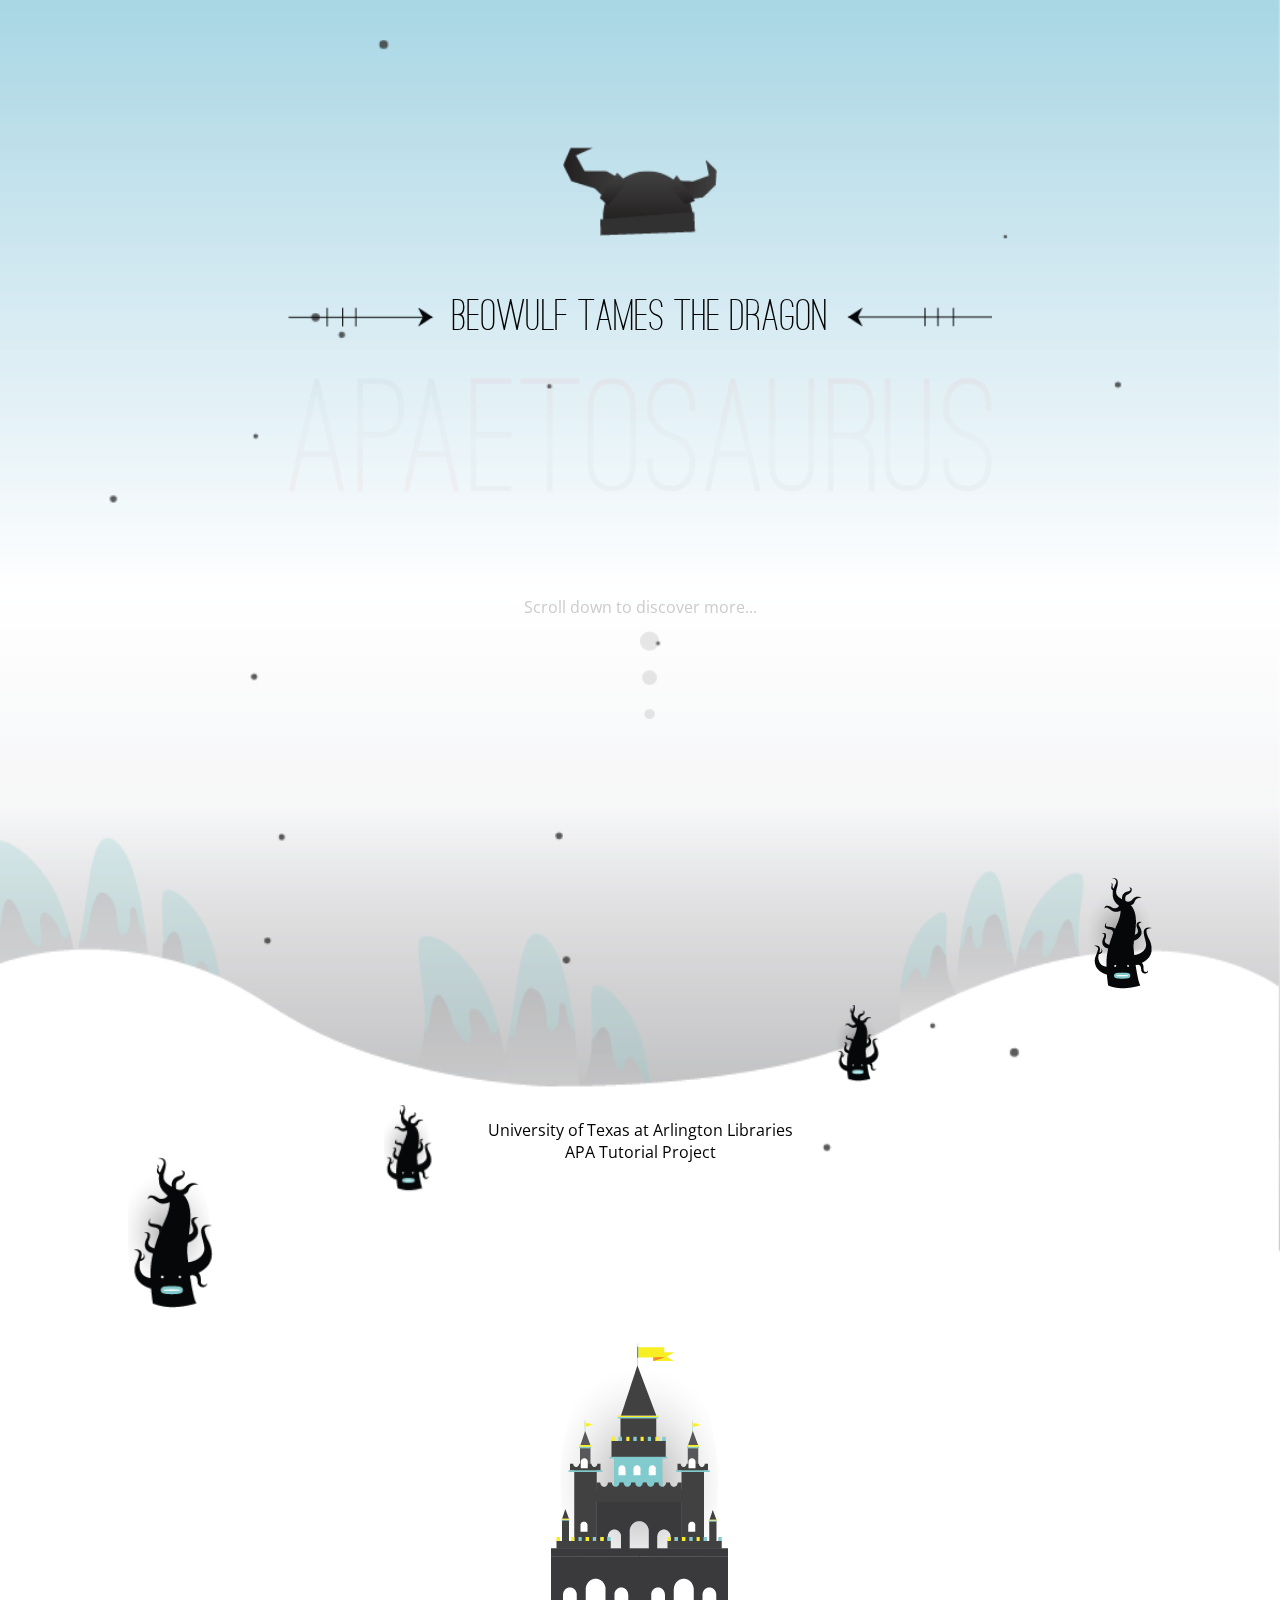
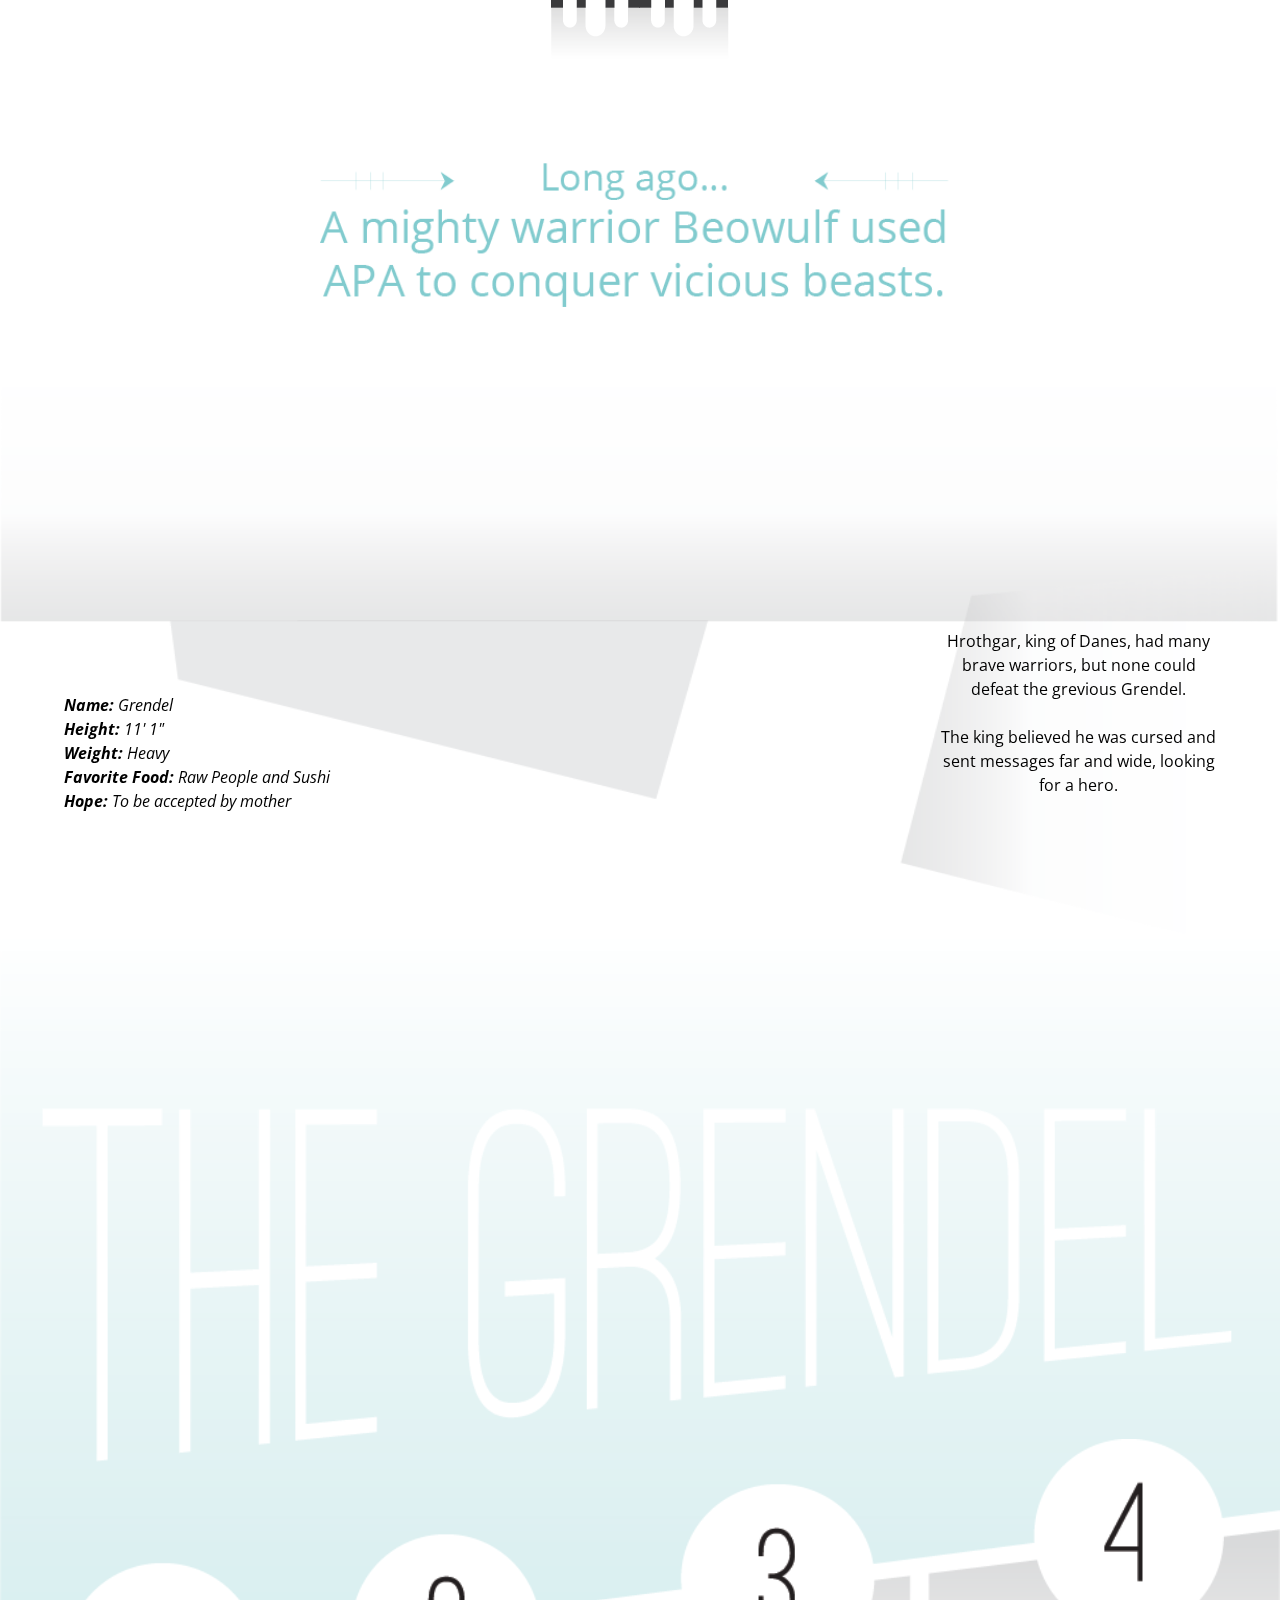
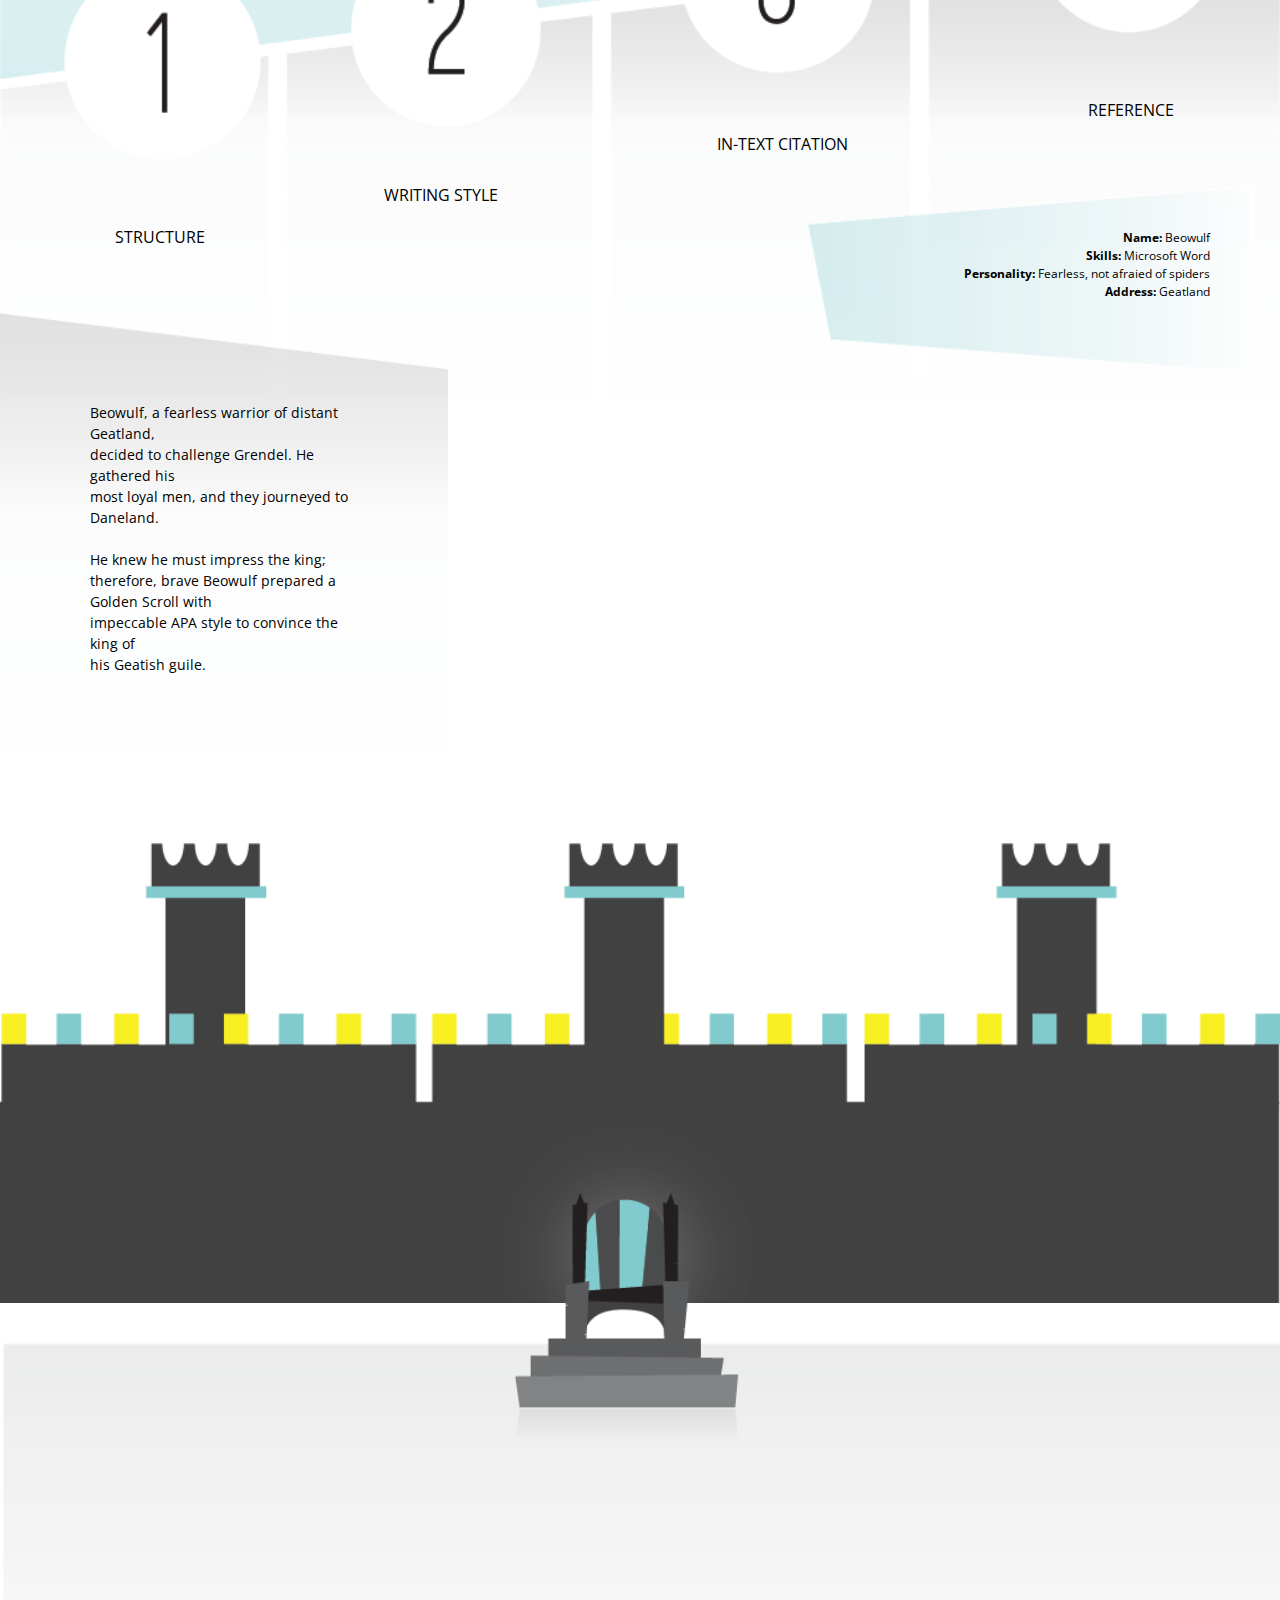
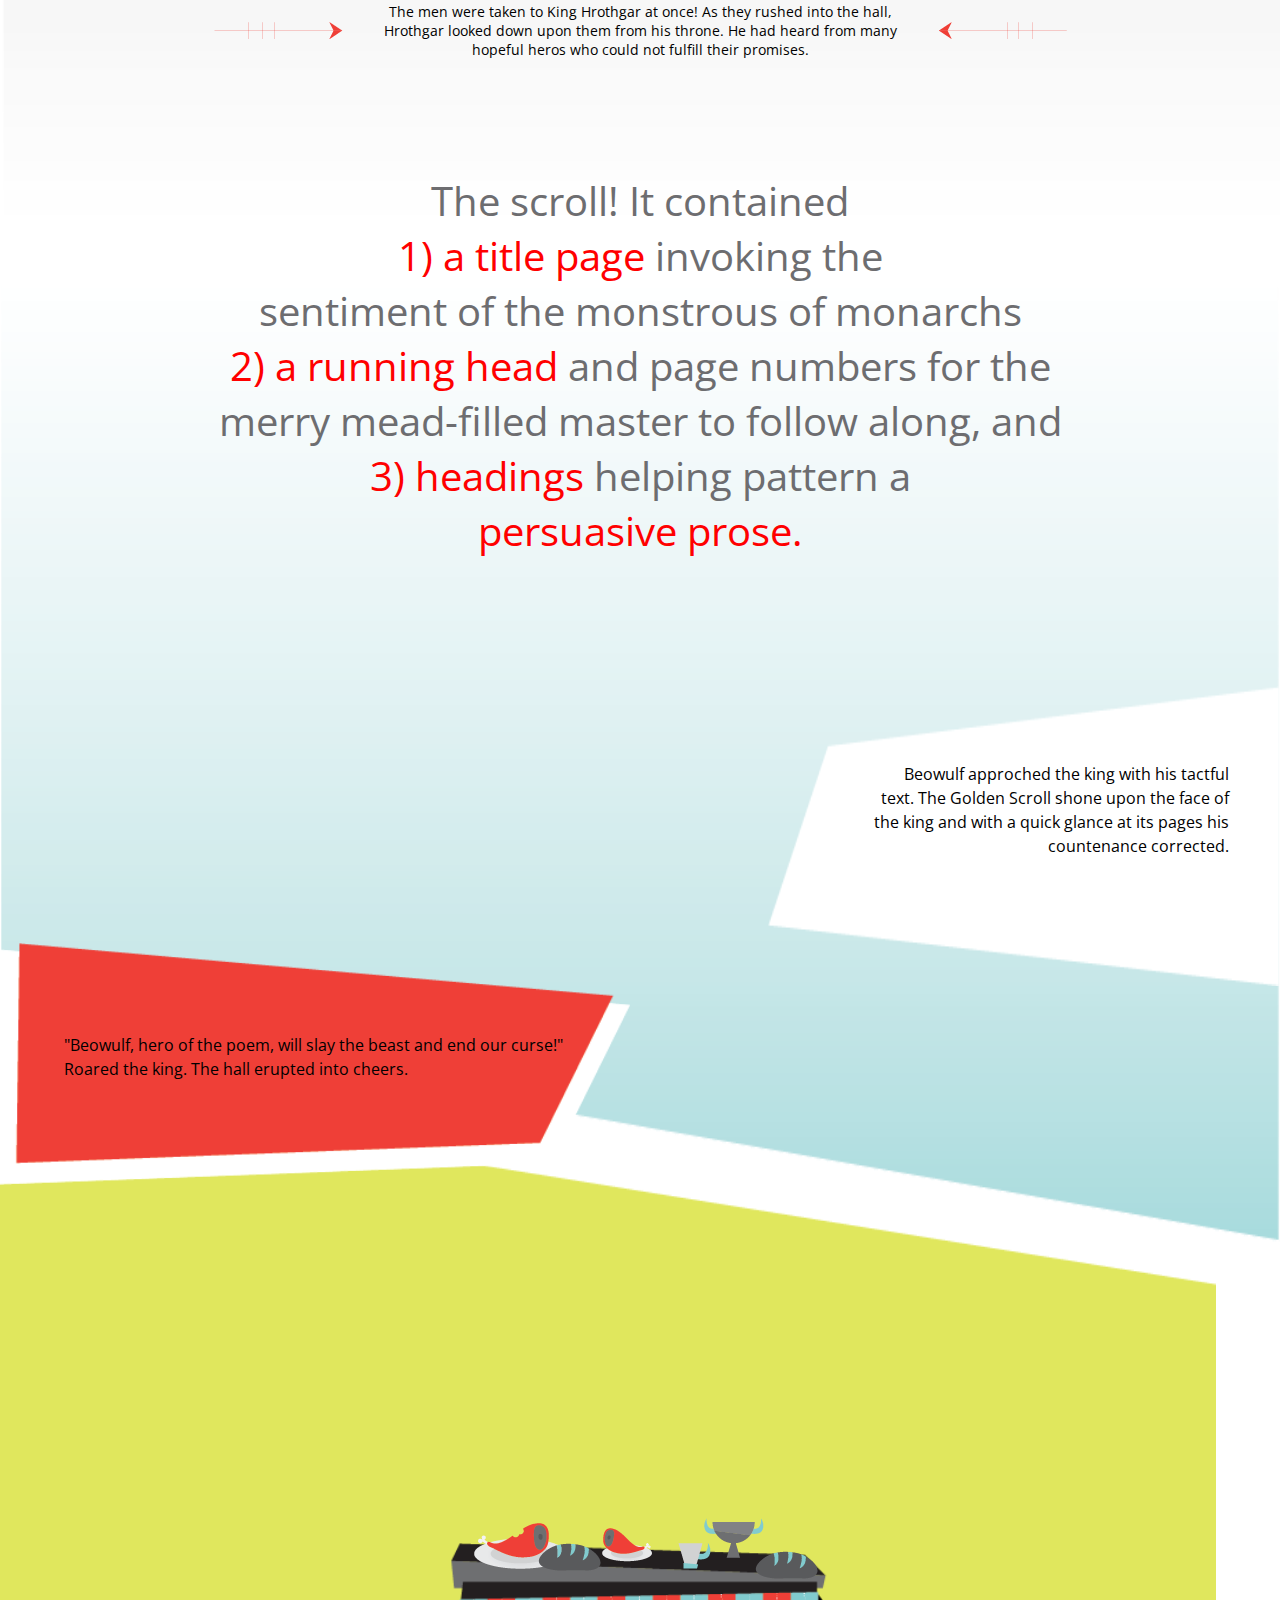
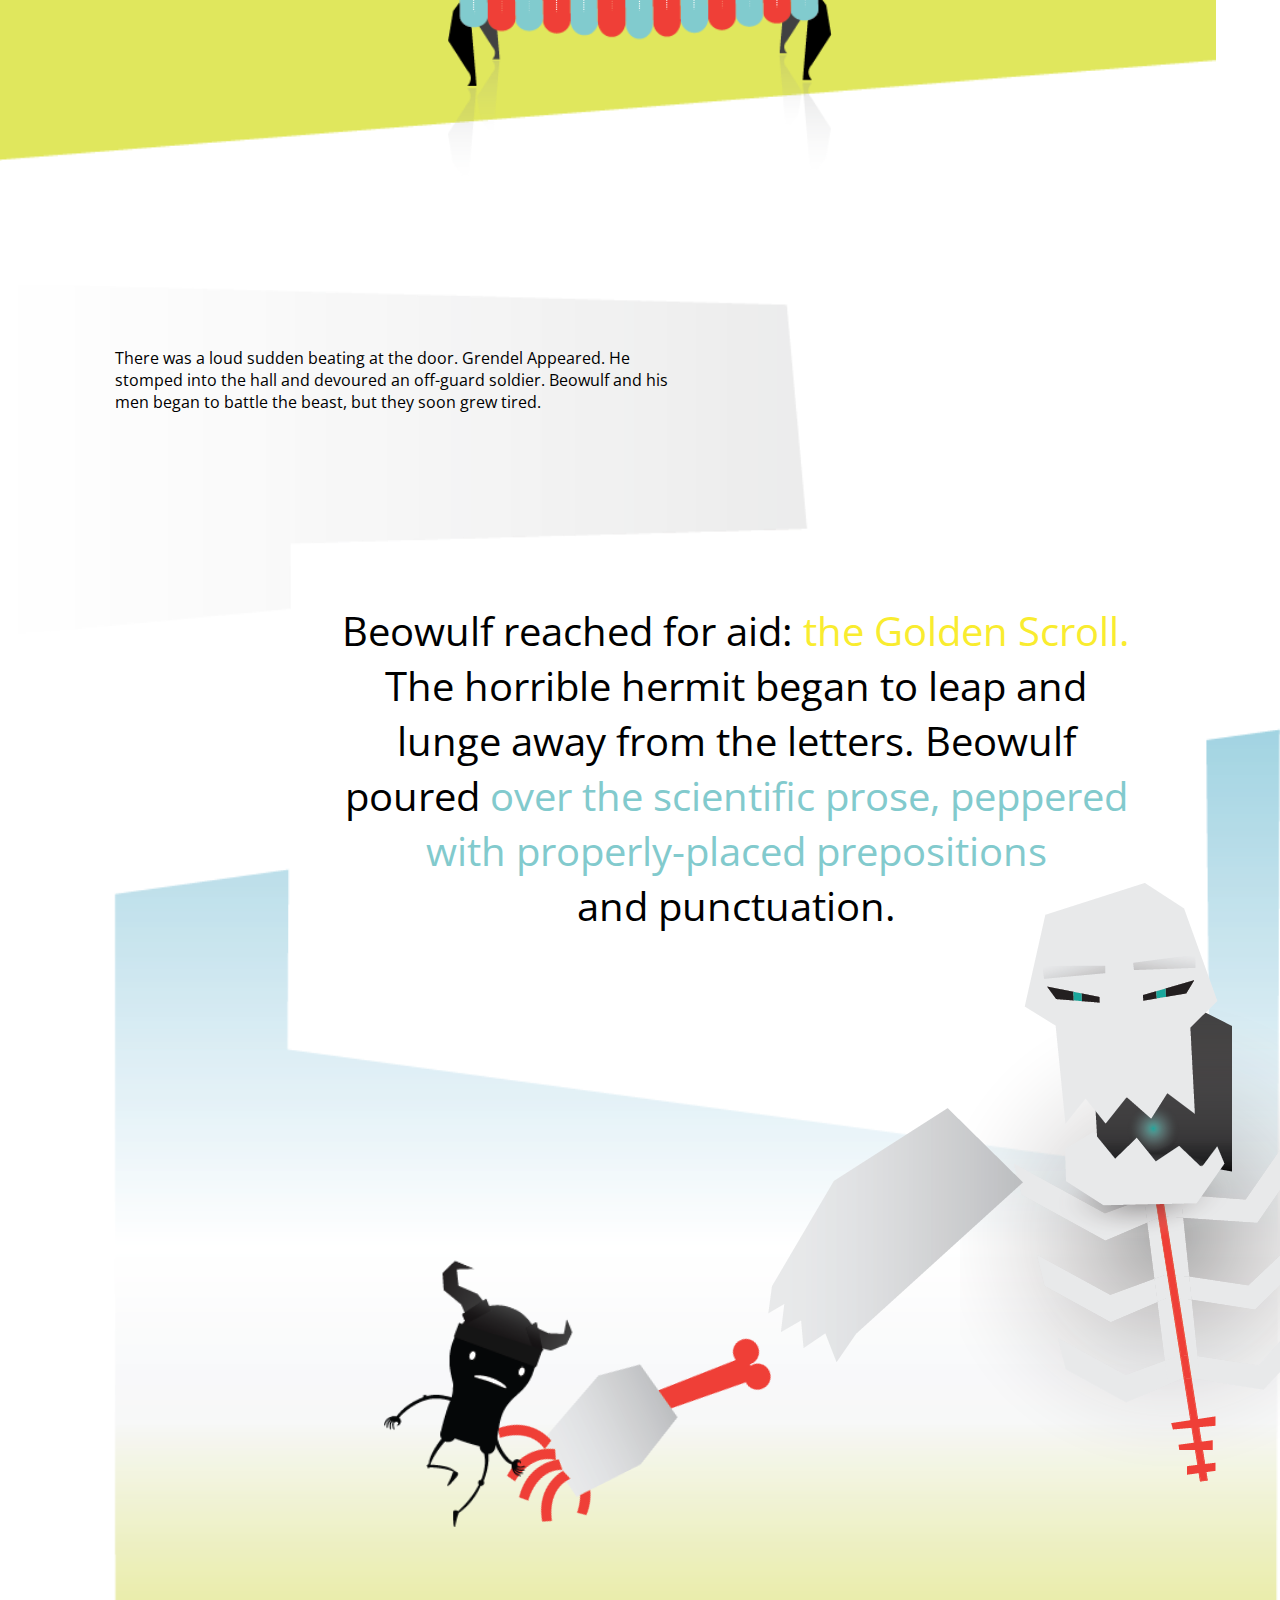
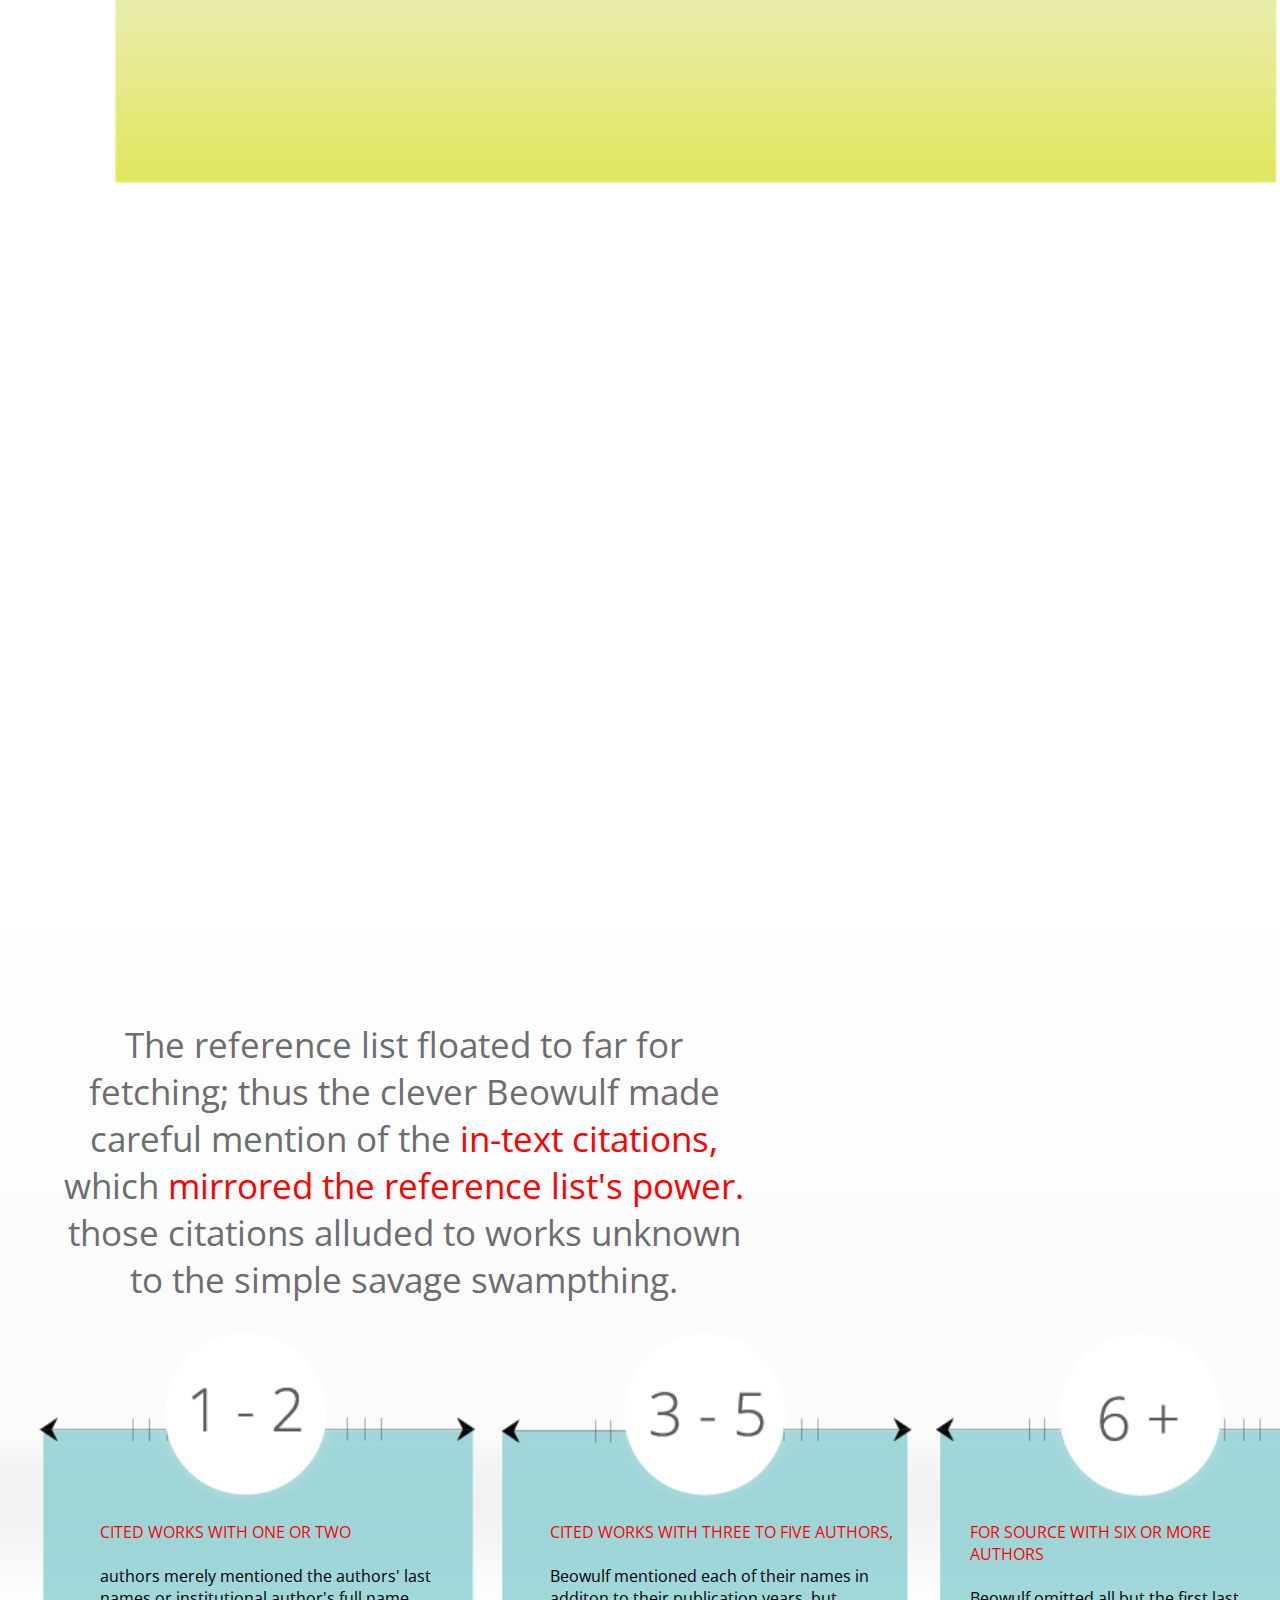
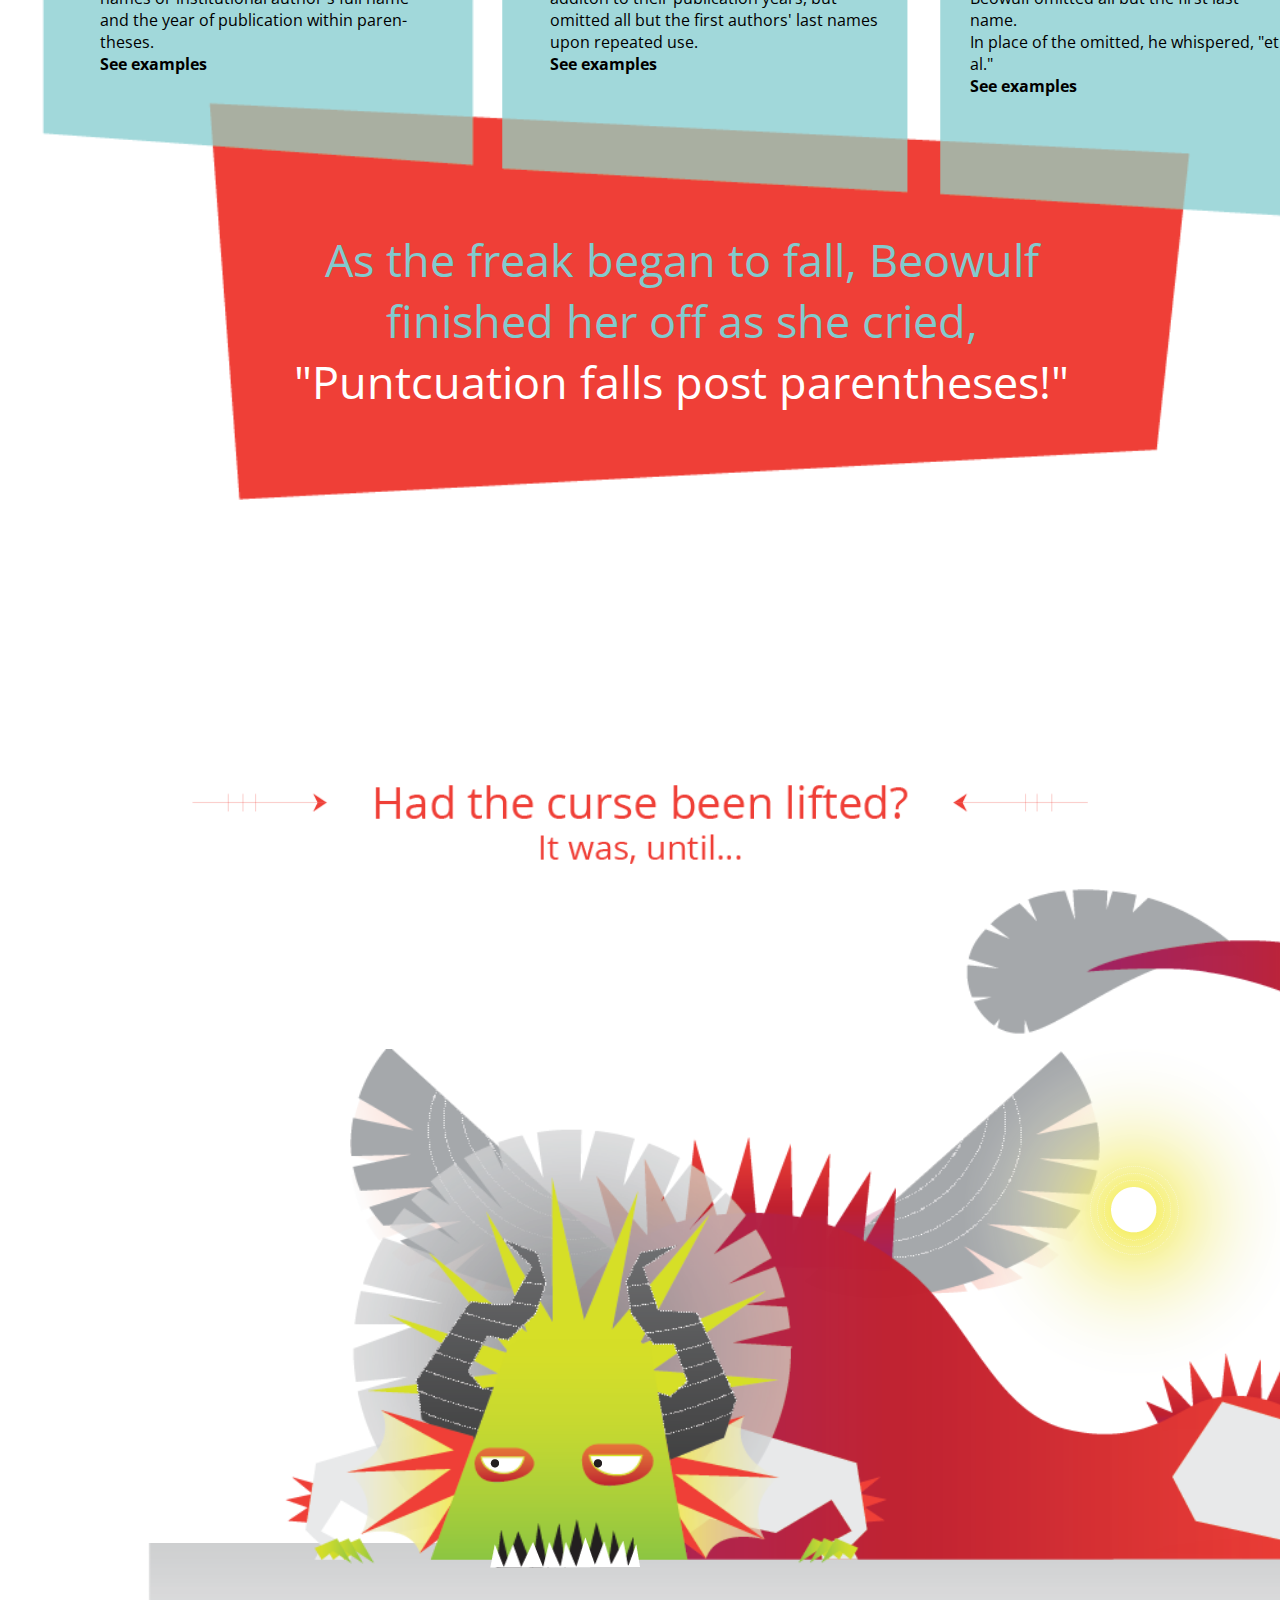
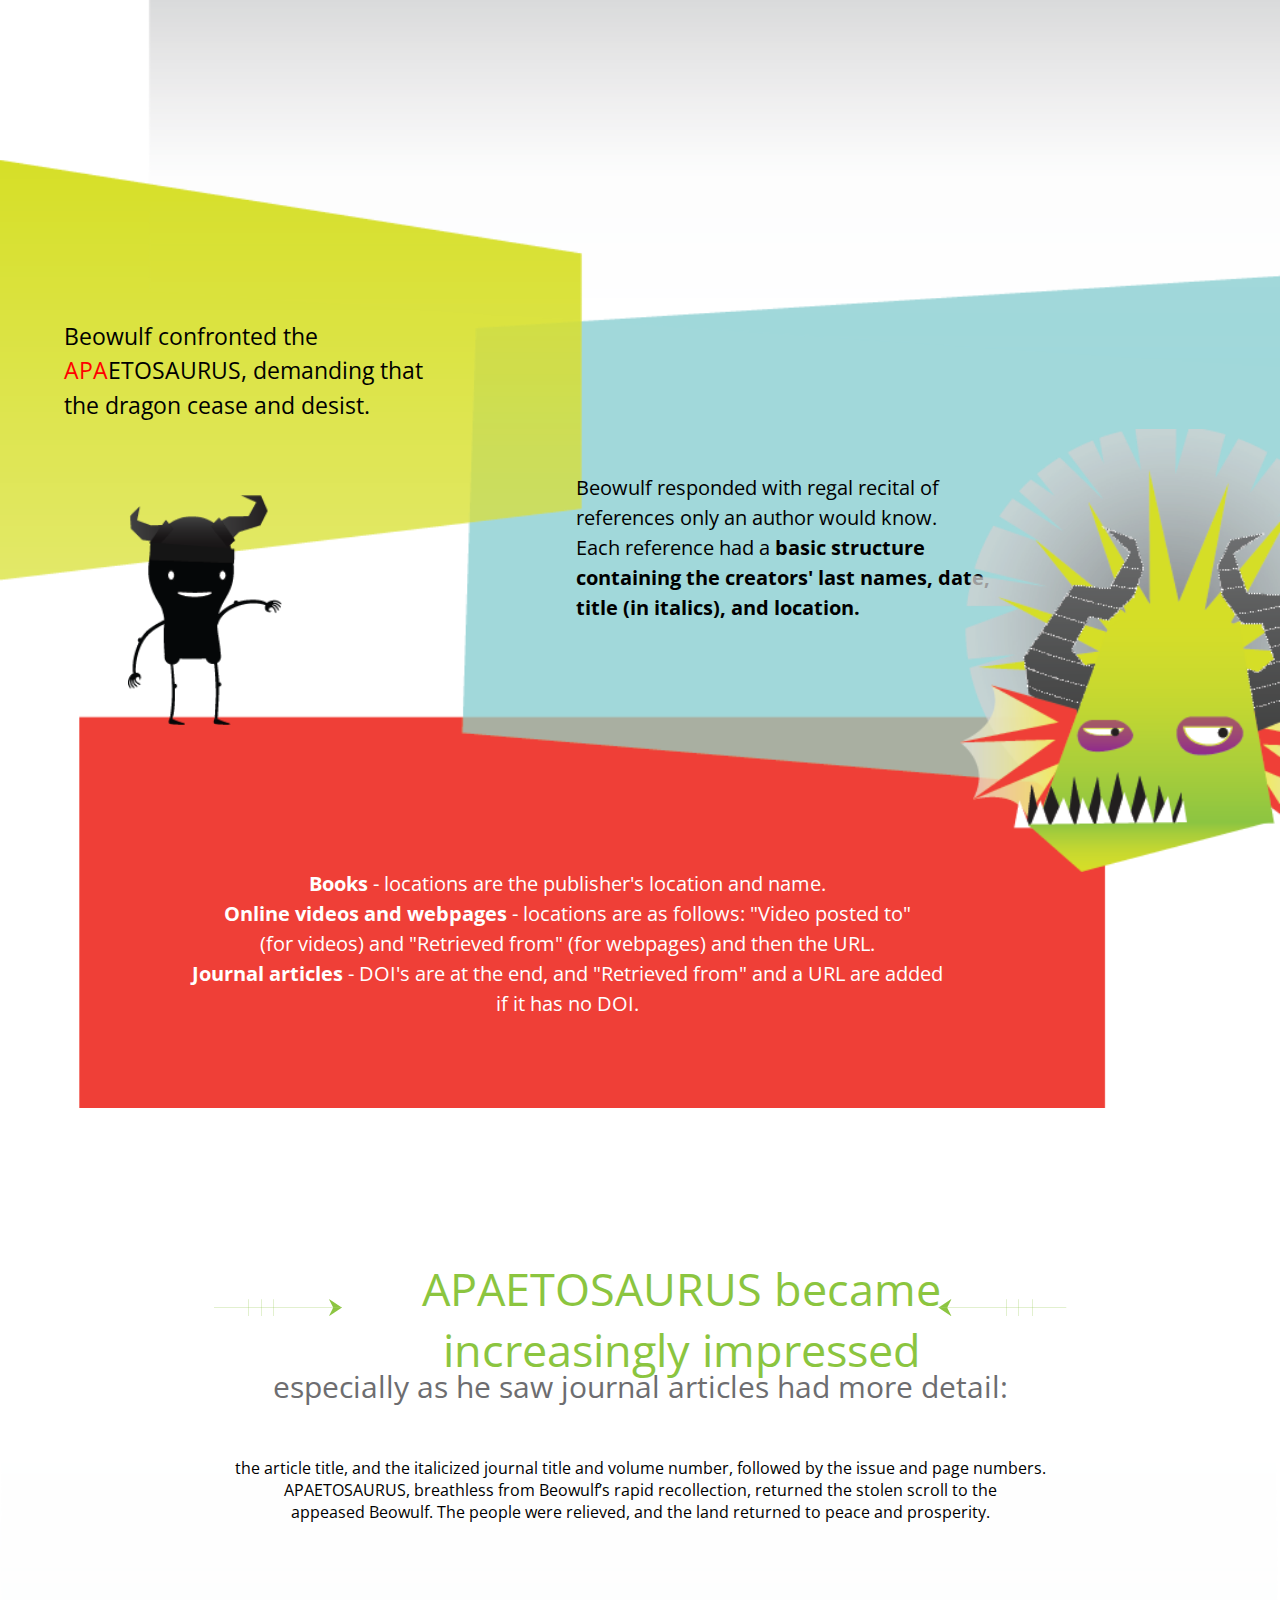
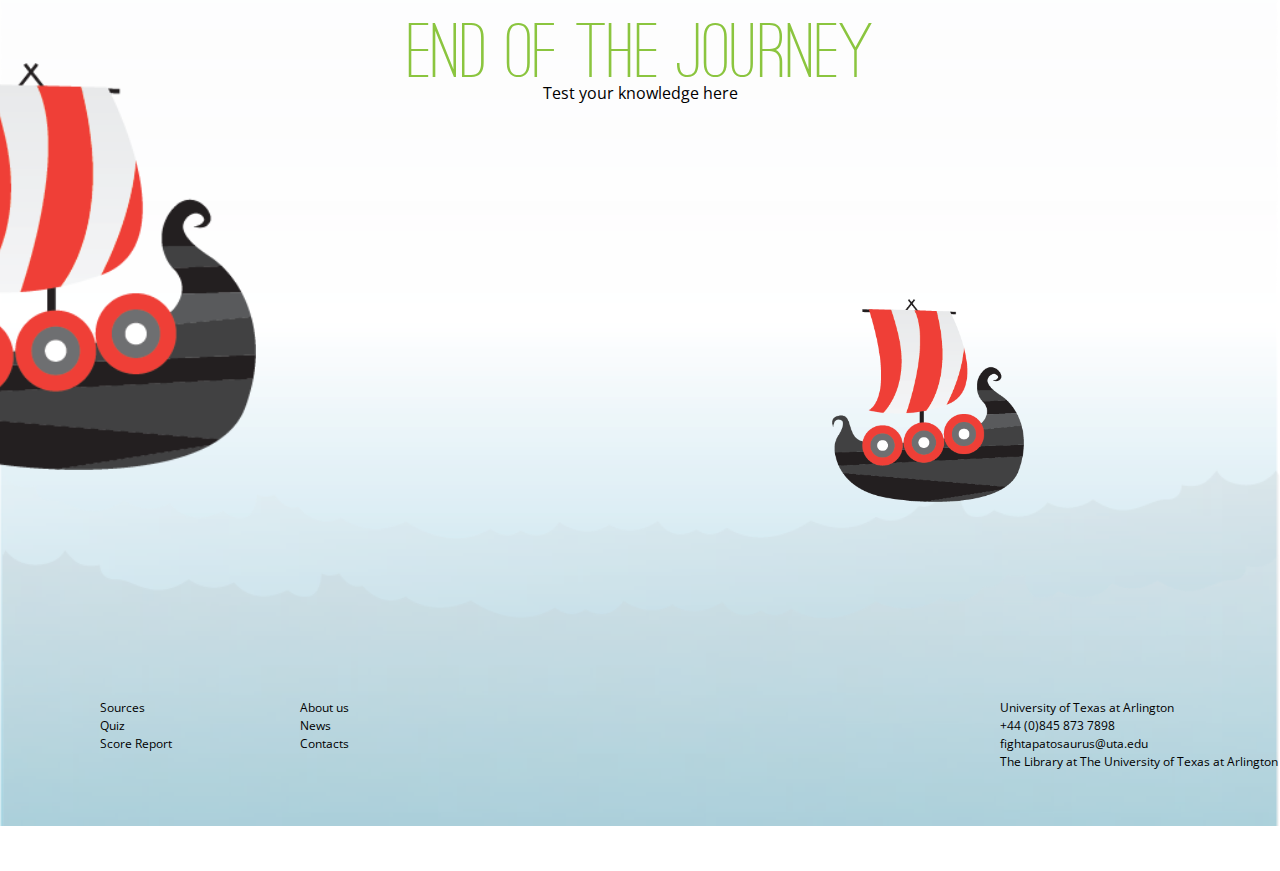
==== commit 08e968e2: "final itt" ====
--- a/index.html
+++ b/index.html
@@ -27,8 +27,8 @@
             </div>
             <img src="img/accent1.png" id="accent-1" style="margin: 1% 50% 2.5% 50%; width: 20px;">
             <p style="margin: 400px 0 0 0;">
-            University of Texas at Arlington Libraries
-            <br>APA Tutorial Project
+                University of Texas at Arlington Libraries
+                <br>APA Tutorial Project
             </p>
             <img src="img/tree1.png" class="shake shake-little" style="width: 7%; position: absolute; top: 1200px; left: 10%; padding-bottom: 200px;"></img>
             <img src="img/tree2.png" class="shake shake-little" style="width: 4%; position: absolute; top: 1150px; 
@@ -43,44 +43,44 @@
     <section id="scene-2">
         <div class="container center">
             <img src="img/castle.png" style="margin: 10% auto 0">
+            <img src="img/windows.png" class="windows">
             <div id="intro-text" class="heading fadeIn" style="margin: 20px auto">
                 INTRODUCTION
             </div>
-            <img src="img/text-1.png" style="width: 50%; margin: 0 auto">
+            <img src="img/intro-text.png" style="width: 50%; margin: 0 auto">
         </div>
     </section>
     <!-- section 3 -->
     <section id="scene-3">
         <div class="text double-space" style="display: inline-block; 
         float: left; margin: 30% 0px 0 5%; font-style: italic;">
-            Name: Grendel
-            <br>Height: 11' 1"
-            <br>Weight: Heavy
-            <br>Favorite Food: Raw People and Shushi
-            <br>Hope: To be accepted by mother
+            <span style="font-weight: bold;">Name:</span> Grendel
+            <br><span style="font-weight: bold;">Height:</span> 11' 1"
+            <br><span style="font-weight: bold;">Weight:</span> Heavy
+            <br><span style="font-weight: bold;">Favorite Food:</span> Raw People and Sushi
+            <br><span style="font-weight: bold;">Hope:</span> To be accepted by mother
         </div>
         <div class="text double-space center" style="display: inline-block; 
         float: right; margin: 25% 5% 0px 0px; top: 25%;">
-            Hrothgar, king of Danes had many
-            <br> brave warriors, but none could
-            <br> defeat the grevious Grendel.
-            <br>
-            <br> The king believed he was cursed and
-            <br> sent messages far and wide, looking
-            <br> for a hero.
-        </div>
-        <img class="grendel fadeIn" style="position: absolute; top: 500px; left: 15%" 
-        src="img/grendel-body.png">
-        <img id="grendel-head" class="grendel fadeIn" 
-        style="position: absolute; top: 430px; left: 370px" src="img/grendel-head.png">
+            Hrothgar, king of Danes, had many
+            <br>brave warriors, but none could
+            <br>defeat the grevious Grendel.
+            <br>
+            <br>The king believed he was cursed and
+            <br>sent messages far and wide, looking
+            <br>for a hero.
+        </div>
+        <img class="grendel fadeIn" style="position: absolute; top: 500px; left: 15%" src="img/grendel-body.png">
+        <img id="grendel-head" class="grendel fadeIn" style="position: absolute; top: 430px; left: 370px" src="img/grendel-head.png">
         <img class="grendel fadeIn arm" style="position: absolute; top: 200px; left: 170px; 
         padding-top: 400px" src="img/left-arm.png">
-        <img class="grendel fadeIn arm" style="position: absolute; top: 200px; left: 600px; 
-        padding-top: 400px" src="img/right-arm.png">
-        <img src="img/grendel-text.png" style="width: 1400px;">
+        <img class="grendel fadeIn arm" style="position: absolute; top: 200px; 
+        left: 600px; padding-top: 400px" src="img/right-arm.png">
+        <img src="img/grendel-text.png" style="width: 100%; position: absolute;
+        top: 620px; left: 0; height: 750px; z-index: -1;">
     </section>
     <!-- section 5 -->
-    <section id="scene-5" style="margin: 520px 0 0 0; z-index: 1">
+    <section id="scene-5" style="margin: 570px 0 0 0; z-index: 1">
         <a href="#part1" class="number1" style=""></a>
         <a href="#part2" class="number2" style=""></a>
         <a href="#part3" class="number3" style=""></a>
@@ -95,21 +95,20 @@
                 <span style="font-weight: bold;">Name: </span>Beowulf
                 <br><span style="font-weight: bold;">Skills: </span>Microsoft Word
                 <br><span style="font-weight: bold;">Personality:</span> Fearless, not afraied of spiders
-                <br><span style="font-weight: bold;">Adress:</span> Geatland
+                <br><span style="font-weight: bold;">Address:</span> Geatland
             </p>
             <img id="warrior" src="img/warrior.png" style="float: left; margin: 0 0; width: 90%;">
         </div>
         <div id="text-box" style="float: left; margin: 30% 0 0 0; width: 35%; height: auto;">
             <p class="text double-space" style="padding: 20%; font-size: 14px;">
                 Beowulf, a fearless warrior of distant Geatland,
-                <br>decided to challange Grendel. He gathered his
+                <br>decided to challenge Grendel. He gathered his
                 <br>most loyal men, and they journeyed to Daneland.
                 <br>
-                <br>He knew he must impress the king; therfore,
-                <br>the brave Beowulf prepared a Golden Scroll
-                <br>with impeccable
-                <span style="font-weight: bold">APA style</span> to convince the
-                <br>king of his Geatish guile.
+                <br>He knew he must impress the king;
+                <br>therefore, brave Beowulf prepared a Golden Scroll with
+                <br>impeccable APA style to convince the king of
+                <br>his Geatish guile.
             </p>
         </div>
     </section>
@@ -129,18 +128,17 @@
         margin: 50px auto">
             The men were taken to King Hrothgar at once! As they rushed into the hall,
             <br>Hrothgar looked down upon them from his throne. He had heard from many
-            <br>hpeful heros who could not fulfuill their promises.
+            <br>hopeful heros who could not fulfill their promises.
         </div>
         <div class="center text" style="font-size: 40px; 
         padding: 5% 0 10%; color: #6d6d70">
             The scroll! It contained
-            <br>
-            <span style="color: red;">1) a title page</span> invoking the sentiments of the
-            <br>monstous of monarchs,
-            <span style="color: red;">2) a running head</span>
-            <br>and page numbers for the merry mead-filled
-            <br>master to follow along, and <span style="color: red;">3) headings</span>
-            <br>helped to pattern a <span style="color: red;">persuasive prose.</span>
+            <br><span class="red">1) a title page</span> invoking the
+            <br>sentiment of the monstrous of monarchs
+            <br><span class="red">2) a running head</span class="red"> and <span>page numbers</span> for the
+            <br>merry mead-filled master to follow along, and
+            <br><span class="red">3) headings</span> helping pattern a
+            <br><span class="red">persuasive prose.</span>
         </div>
         <div style="background: url('img/scene-7-textback.png') 
         no-repeat; background-size: 100% 100%; width: 40%; height: 20%;
@@ -173,7 +171,7 @@
             top: 120%; left: 35%; width: 30%;">
         </div>
         <p id="part2" class="heading center fadeIn" style="margin: -300px 0 0 0;">
-            part ii: writhing style
+            part ii: writing style
         </p>
     </section>
     <!-- section 8 -->
@@ -190,15 +188,17 @@
             Beowulf reached for aid: <span style="color: #f9ec2f;">
             the Golden Scroll.
             </span>
-            <br>The horrible hermit becan to leap and
+            <br>The horrible hermit began to leap and
             <br>lunge away from the letters. Beowulf
-            <br>pourted
+            <br>poured
             <span style="color: #82cacd;">over the scientific prose, peppered
             <br>with properly-placed prepositions</span>
             <br>and punctuation.
         </p>
-        <img style="position: absolute; top: 47%; right: 0;" src="img/grendel-defeated.png">
-        <img style="position: absolute; top: 1080px; right: 500px;" src="img/arm-broken.png" class="fall">
+        <img style="position: absolute; top: 47%; left: 75%;" src="img/defeated-body.png">
+        <img id="grendel-head" style="position: absolute; top: 40%; left: 80%;" src="img/defeated-head.png">
+        <img style="position: absolute; top: 55%; left: 60%;" src="img/defeated-arm.png">
+        <img id="arm" style="position: absolute; top: 1080px; right: 500px;" src="img/arm-broken.png" class="fall">
         <img style="position: absolute; top: 65%; left: 30%; width: 15%;" src="img/beowulf.png">
         <img src="img/slash-left.png" class="slash left fadeIn" style="position: absolute; top: 55%; left: 20%;">
         <img src="img/slash-right.png" class="slash right fadeIn" style="position: absolute; top: 55%; left: 43%;">
@@ -212,25 +212,26 @@
         position: absolute;
         top: 0; left: 25%;">
             As a final blow, Beowulf fatally wounded the
-            <br>beast by <span style="color: red;">
-            his active voice and clarity.</span>
+            <br>beast by his<span style="color: red;">
+           active voice and clarity.</span>
         </p>
         <p class="text double-space" style="font-size: 20px; 
         position: absolute; top: 60px; right: 50px; text-align: right;">
-            Grendel shrieked with soul-crushingsorrow! Aware
+            Grendel shrieked with soul-crushing sorrow! Aware
             <br>the Beowulf <span style="color: red;">avoided bias</span> by accurately recounting
-            <br>his exciting experineces. Grendel fled to face death.
-        </p>
-        <img src="img/monster.png" id="monster" style="position: absolute; top: 20%;
-        left: -18%; width: 40%;">
+            <br>his exciting experiences. Grendel fled to face death.
+        </p>
+        <img src="img/monster-head.png" id="monster-head" class="fadeIn monster">
+        <img src="img/monster.png" id="monster" style="position: absolute; top: 20%; left: -18%; width: 40%;">
         <p id="part3" class="heading center fadeIn" style="margin: 0% auto;">
             part iii: in-text citation
         </p>
         <p class="text double-space" style="font-size: 22px; text-align: right; 
         padding: 0%; margin: 150px 25% 0 0;">
-            Grendel lay still in a cave below murky waters. Overlooking
-            <br> Grendel was his vengful mother, who departed in a fit of rage to
-            <br>revenge. She evaded his effervescent essay and his scroll of sorcery.
+            Grendel’s vengeful mother stood over her son lying still in a cave
+            <br>below murky waters. Beowulf chased the queen, who departed in a
+            <br>fit of rage and evaded his effervescent essay and his scroll of
+            <br>sorcery.
         </p>
         <p class="text double-space" style="font-size: 22px;
         margin: 10% 0 0 26%; color: white;">
@@ -245,7 +246,7 @@
             The reference list floated to far for
             <br>fetching; thus the clever Beowulf made
             <br>careful mention of the
-            <spcan style="color: red;">in-text citation,</spcan>
+            <spcan style="color: red;">in-text citations,</spcan>
             <br>which
             <span style="color: red;">mirrored the reference list's power.</span>
             <br>those citations alluded to works unknown
@@ -269,7 +270,7 @@
         left: 550px">
             <span style="color: red;">CITED WORKS WITH THREE TO FIVE AUTHORS,</span>
             <br>
-            <br> Beowulf menctioned each of their names in
+            <br> Beowulf mentioned each of their names in
             <br>additon to their publication years, but
             <br>omitted all but the first authors' last names
             <br>upon repeated use.
@@ -288,7 +289,7 @@
         top: 78%; left: 23%; color: white;">
             <span style="color: #82cacd">As the freak began to fall, Beowulf
             <br>finished her off as she cried,</span>
-            <br>"Puntcuation falls past parenthses!"
+            <br>"Puntcuation falls post parentheses!"
         </p>
     </section>
     <!-- section 11 -->
@@ -298,14 +299,16 @@
             <br> the golden scroll
         </p>
         <img src="img/section11-arrows.png" style="width: 70%; margin: 0 15%;">
-        <img src="img/dragon.png" style="position: absolute; top: 13%; left: 20%; 
-        min-width: 1150px; width: 80%;">
+        <img src="img/dragon.png" style="position: absolute; top: 290px; 
+        left: 285px; min-width: 1150px; width: 80%;">
         <img class="eye " src="img/eye.png">
         <img class="eye2 " src="img/eye.png">
         <img class="mouth" src="img/mouth.png">
         <img class="teeth" src="img/teeth.png">
-        <img src="img/wings.png" style="width: 60%; position: absolute; top: 20%;
-        left: 20%; z-index: -1;">
+        <img class="wings wing-left" src="img/wing-left.png">
+        <img class="wings wing-right" src="img/wing-right.png">
+        <img class="wings wing2-left" src="img/wing2-left.png">
+        <img class="wings wing2-right" src="img/wing2-right.png">
         <img src="img/sun.png" style="width:; position: absolute; top:20%;
         left: 75%;">
         <img src="img/text-boxes2.png" style="position: absolute; width: 1400px;
@@ -315,7 +318,7 @@
             <span class="text" style="font-size: 70px; color: #6d6d70;">
             PLAGIARISM STRUCK.
             </span>
-            <br>Beowulf sought his renageade reference list, and heard tell of fiery fury, who was
+            <br>Beowulf sought his renegade reference list, and heard tell of fiery fury, who was
             <br>claiming the work as his own.
         </p>
         <p class="text double-space" style="font-size: 23px;
@@ -361,16 +364,12 @@
         color: #6d6d70">
             especially as he saw journal articles had more detail:
         </p>
-        <p class="text center" style="margin: 100px 0 0;">
-            the <span style="color: red;">article title</span>, and the
-            <span style="color: red;">italicized journal title</span> and
-            <span style="color: red;">volume number</span>, followed by
-            <span style="color: red;">the <br>issue</span> and
-            <span style="color: red;">page numbers.</span>
-            <br>APAETOSAURUS, breathless from Beowulf's rapid recollection, returned the stolen scroll to the appeased
-            <br>Beowulf. The people were releived, and the land returned to peace and prosperity.
-        </p>
-        <p class="heading center change" style="margin: 70px 0 0 0;
+        <p class="text center" style="margin: 50px 0 0;">
+            the article title, and the italicized journal title and volume number, followed by the issue and page numbers.
+            <br>APAETOSAURUS, breathless from Beowulf’s rapid recollection, returned the stolen scroll to the
+            <br>appeased Beowulf. The people were relieved, and the land returned to peace and prosperity.
+        </p>
+        <p class="heading center change" style="margin: 100px 0 0 0;
          color: rgb(139, 197, 63);">
             end of the journey
         </p>
--- a/css/style.css
+++ b/css/style.css
@@ -22,8 +22,8 @@
 html,
 body {
     font-family: 'Open Sans';
-    min-width: 1355px;
-    max-width: 1400px;
+    min-width: 1200px;
+    max-width: 1500px;
     margin: 0 auto;
 }
 
@@ -51,60 +51,13 @@
 .mouth {
     position: absolute;
     top: 920px;
-    left: 490px;
+    left: 495px;
     width: 10%;
-}
-
-.teeth {
-    position: absolute;
-    top: 930px;
-    left: 483px;
-    width: 11%;
-    -webkit-animation-name: teethAnim;
-    -moz-animation-name: teethAnim;
-    animation-name: teethAnim;
-    -webkit-animation-duration: 2s;
-    -moz-animation-duration: 2s;
-    animation-name: 2s;
-    -webkit-animation-iteration-count: infinite;
-    -moz-animation-iteration-count: infinite;
-    animation-iteration-count: infinite;
-}
-
-@keyframes teethAnim {
-    0% {
-        transform: translate(0px, 0px);
-    }
-    50% {
-        transform: translate(0px, 10px);
-    }
-    100% {
-        transform: translate(0px, 0px);
-    }
-}
-
-@-webkit-keyframes teethAnim {
-    0% {
-        -webkit-transform: translate(0px, 0px);
-    }
-    50% {
-        -webkit-transform: translate(0px, 10px);
-    }
-    100% {
-        -webkit-transform: translate(0px, 0px);
-    }
-}
-
-@-moz-keyframes teethAnim {
-    0% {
-        -moz-transform: translate(0px, 0px);
-    }
-    50% {
-        -moz-transform: translate(0px, 10px);
-    }
-    100% {
-        -moz-transform: translate(0px, 0px);
-    }
+    min-width: 140px;
+}
+
+.red {
+    color: red;
 }
 
 .tree {
@@ -221,6 +174,22 @@
     width: 100%;
 }
 
+#monster-head {
+    -webkit-animation-name: headMove;
+    -webkit-animation-duration: 3s;
+    -webkit-animation-iteration-count: infinite;
+    -moz-animation-name: headMove;
+    -moz-animation-duration: 3s;
+    -moz-animation-iteration-count: infinite;
+    animation-name: headMove;
+    animation-duration: 3s;
+    animation-iteration-count: infinite;
+    position: absolute;
+    top: 34%;
+    left: 16.5%;
+    z-index: 2;
+}
+
 #monster {
     -webkit-animation-duration: 3s;
     -moz-animation-duration: 3s;
@@ -247,7 +216,7 @@
 
 #scene-5 {
     background: url('../img/bottom-bg.png') no-repeat;
-    background-size: 100% 100%;
+    background-size: 100%;
     height: 850px;
 }
 
@@ -301,6 +270,258 @@
 #text-box {
     background: url('../img/scene-5-back.png') no-repeat;
     background-size: 100%;
+}
+
+.bread1 {
+    position: absolute;
+    top: 1800px;
+    left: 42%;
+    z-index: 1;
+}
+
+.bread2 {
+    position: absolute;
+    top: 1808px;
+    left: 59%;
+    z-index: 1;
+}
+
+.pitcher {
+    position: absolute;
+    top: 1800px;
+    left: 53%;
+    z-index: 1;
+}
+
+.ham2 {
+    position: absolute;
+    top: 1780px;
+    left: 37%;
+    z-index: 1;
+}
+
+.ham {
+    position: absolute;
+    top: 1785px;
+    left: 47%;
+    z-index: 1;
+}
+
+.wings {
+    position: absolute;
+    z-index: -1;
+    width: 300px;
+}
+
+.wing-left {
+    -webkit-animation-name: LeftWingMove;
+    -webkit-animation-duration: 3s;
+    -webkit-animation-iteration-count: infinite;
+    -moz-animation-name: LeftWingMove;
+    -moz-animation-duration: 3s;
+    -moz-animation-iteration-count: infinite;
+    animation-name: LeftWingMove;
+    animation-duration: 3s;
+    animation-iteration-count: infinite;
+    top: 450px;
+    left: 350px;
+    width: 500px;
+    height: 450px;
+    padding-bottom: 200px;
+    padding-right: 200px
+}
+
+.wing-right {
+    -webkit-animation-name: wingMove;
+    -webkit-animation-duration: 3s;
+    -webkit-animation-iteration-count: infinite;
+    -moz-animation-name: wingMove;
+    -moz-animation-duration: 3s;
+    -moz-animation-iteration-count: infinite;
+    animation-name: wingMove;
+    animation-duration: 3s;
+    animation-iteration-count: infinite;
+    top: 450px;
+    left: 600px;
+    width: 500px;
+    height: 450px;
+    padding-bottom: 200px;
+    padding-left: 200px
+}
+
+.wing2-left {
+    -webkit-animation-name: wing2Move;
+    -webkit-animation-duration: 3s;
+    -webkit-animation-iteration-count: infinite;
+    -moz-animation-name: wing2Move;
+    -moz-animation-duration: 3s;
+    -moz-animation-iteration-count: infinite;
+    animation-name: wing2Move;
+    animation-duration: 3s;
+    animation-iteration-count: infinite;
+    top: 500px;
+    left: 350px;
+    z-index: -2;
+}
+
+.wing2-right {
+    -webkit-animation-name: wing2Move;
+    -webkit-animation-duration: 3s;
+    -webkit-animation-iteration-count: infinite;
+    -moz-animation-name: wing2Move;
+    -moz-animation-duration: 3s;
+    -moz-animation-iteration-count: infinite;
+    animation-name: wing2Move;
+    animation-duration: 3s;
+    animation-iteration-count: infinite;
+    top: 500px;
+    left: 800px;
+    z-index: -2;
+}
+
+@keyframes LeftWingMove {
+    0% {
+        transform: rotate(0deg);
+    }
+    50% {
+        transform: rotate(30deg);
+    }
+    100% {
+        transform: rotate(0deg);
+    }
+}
+
+@-webkit-keyframes LeftWingMove {
+    0% {
+        -webkit-transform: rotate(0deg);
+    }
+    50% {
+        -webkit-transform: rotate(30deg);
+    }
+    100% {
+        -webkit-transform: rotate(0deg);
+    }
+}
+
+@keyframes LeftWingMove {
+    0% {
+        transform: rotate(0deg);
+    }
+    50% {
+        transform: rotate(30deg);
+    }
+    100% {
+        transform: rotate(0deg);
+    }
+}
+
+@-webkit-keyframes wingMove {
+    0% {
+        -webkit-transform: rotate(0deg);
+    }
+    50% {
+        -webkit-transform: rotate(-30deg);
+    }
+    100% {
+        -webkit-transform: rotate(0deg);
+    }
+}
+
+@-moz-keyframes wingMove {
+    0% {
+        -moz-transform: rotate(0deg);
+    }
+    50% {
+        -moz-transform: rotate(-30deg);
+    }
+    100% {
+        -moz-transform: rotate(0deg);
+    }
+}
+
+@keyframes LeftWing2Move {
+    0% {
+        transform: translate(0px, 0px);
+    }
+    50% {
+        transform: translate(0px, 30px);
+    }
+    100% {
+        transform: translate(0px, 0px);
+    }
+}
+
+@-webkit-keyframes LeftWing2Move {
+    0% {
+        -webkit-transform: translate(0px, 0px);
+    }
+    50% {
+        -webkit-transform: translate(0px, 30px);
+    }
+    100% {
+        -webkit-transform: translate(0px, 0px);
+    }
+}
+
+@-moz-keyframes LeftWing2Move {
+    0% {
+        -moz-transform: translate(0px, 0px);
+    }
+    50% {
+        -moz-transform: translate(0px, 30px);
+    }
+    100% {
+        -moz-transform: translate(0px, 0px);
+    }
+}
+
+@keyframes wing2Move {
+    0% {
+        transform: translate(0px, 0px);
+    }
+    50% {
+        transform: translate(0px, 30px);
+    }
+    100% {
+        transform: translate(0px, 0px);
+    }
+}
+
+@-webkit-keyframes wing2Move {
+    0% {
+        -webkit-transform: translate(0px, 0px);
+    }
+    50% {
+        -webkit-transform: translate(0px, 30px);
+    }
+    100% {
+        -webkit-transform: translate(0px, 0px);
+    }
+}
+
+@-moz-keyframes wing2Move {
+    0% {
+        -moz-transform: translate(0px, 0px);
+    }
+    50% {
+        -moz-transform: translate(0px, 30px);
+    }
+    100% {
+        -moz-transform: translate(0px, 0px);
+    }
+}
+
+.cup {
+    position: absolute;
+    top: 1775px;
+    left: 55%;
+    z-index: 1;
+}
+
+.snow {
+    position: absolute;
+    width: 100%;
+    height: 100%;
 }
 
 #grendel-head {
@@ -351,52 +572,109 @@
     }
 }
 
-.bread1 {
-    position: absolute;
-    top: 1800px;
-    left: 42%;
-    z-index: 1;
-}
-
-.bread2 {
-    position: absolute;
-    top: 1808px;
-    left: 59%;
-    z-index: 1;
-}
-
-.pitcher {
-    position: absolute;
-    top: 1800px;
-    left: 53%;
-    z-index: 1;
-}
-
-.ham2 {
-    position: absolute;
-    top: 1780px;
-    left: 37%;
-    z-index: 1;
-}
-
-.ham {
-    position: absolute;
-    top: 1785px;
-    left: 47%;
-    z-index: 1;
-}
-
-.cup {
-    position: absolute;
-    top: 1775px;
-    left: 55%;
-    z-index: 1;
-}
-
-.snow {
-    position: absolute;
-    width: 100%;
-    height: 100%;
+.windows {
+    position: absolute;
+    top: 120px;
+    left: 50%;
+    margin-left: -60px;
+    -webkit-animation-name: blink;
+    -webkit-animation-duration: 3s;
+    -webkit-animation-iteration-count: infinite;
+    -moz-animation-name: blink;
+    -moz-animation-duration: 3s;
+    -moz-animation-iteration-count: infinite;
+    animation-name: blink;
+    animation-duration: 3s;
+    animation-iteration-count: infinite;
+}
+
+@keyframes blink {
+    0% {
+        opacity: 1;
+    }
+    50% {
+        opacity: 0;
+    }
+    100% {
+        opacity: 1;
+    }
+}
+
+@-webkit-keyframes blink {
+    0% {
+        -webkit-opacity: 1;
+    }
+    50% {
+        -webkit-opacity: 0;
+    }
+    100% {
+        -webkit-opacity: 1;
+    }
+}
+
+@-moz-keyframes blink {
+    0% {
+        -moz-opacity: 1;
+    }
+    50% {
+        -moz-opacity: 0;
+    }
+    100% {
+        -moz-opacity: 1;
+    }
+}
+
+.teeth {
+    position: absolute;
+    top: 938px;
+    left: 490px;
+    width: 11%;
+    min-width: 150px;
+    -webkit-animation-name: teethAnim;
+    -moz-animation-name: teethAnim;
+    animation-name: teethAnim;
+    -webkit-animation-duration: 2s;
+    -moz-animation-duration: 2s;
+    animation-name: 2s;
+    -webkit-animation-iteration-count: infinite;
+    -moz-animation-iteration-count: infinite;
+    animation-iteration-count: infinite;
+}
+
+@keyframes teethAnim {
+    0% {
+        transform: translate(0px, 0px);
+    }
+    50% {
+        transform: translate(0px, 10px);
+    }
+    100% {
+        transform: translate(0px, 0px);
+    }
+}
+
+@-webkit-keyframes teethAnim {
+    0% {
+        -webkit-transform: translate(0px, 0px);
+    }
+    50% {
+        -webkit-transform: translate(0px, 10px);
+    }
+    100% {
+        -webkit-transform: translate(0px, 0px);
+    }
+}
+
+@-moz-keyframes teethAnim {
+    0% {
+        -moz-transform: translate(0px, 0px);
+    }
+    50% {
+        -moz-transform: translate(0px, 10px);
+    }
+    100% {
+        -moz-transform: translate(0px, 0px);
+    }
 }
 
 .rToG {
@@ -441,7 +719,7 @@
 section > img.eye {
     position: absolute;
     top: 860px;
-    left: 483px;
+    left: 490px;
     -webkit-animation-name: eyeOne;
     -webkit-animation-duration: 3s;
     -webkit-animation-iteration-count: infinite;
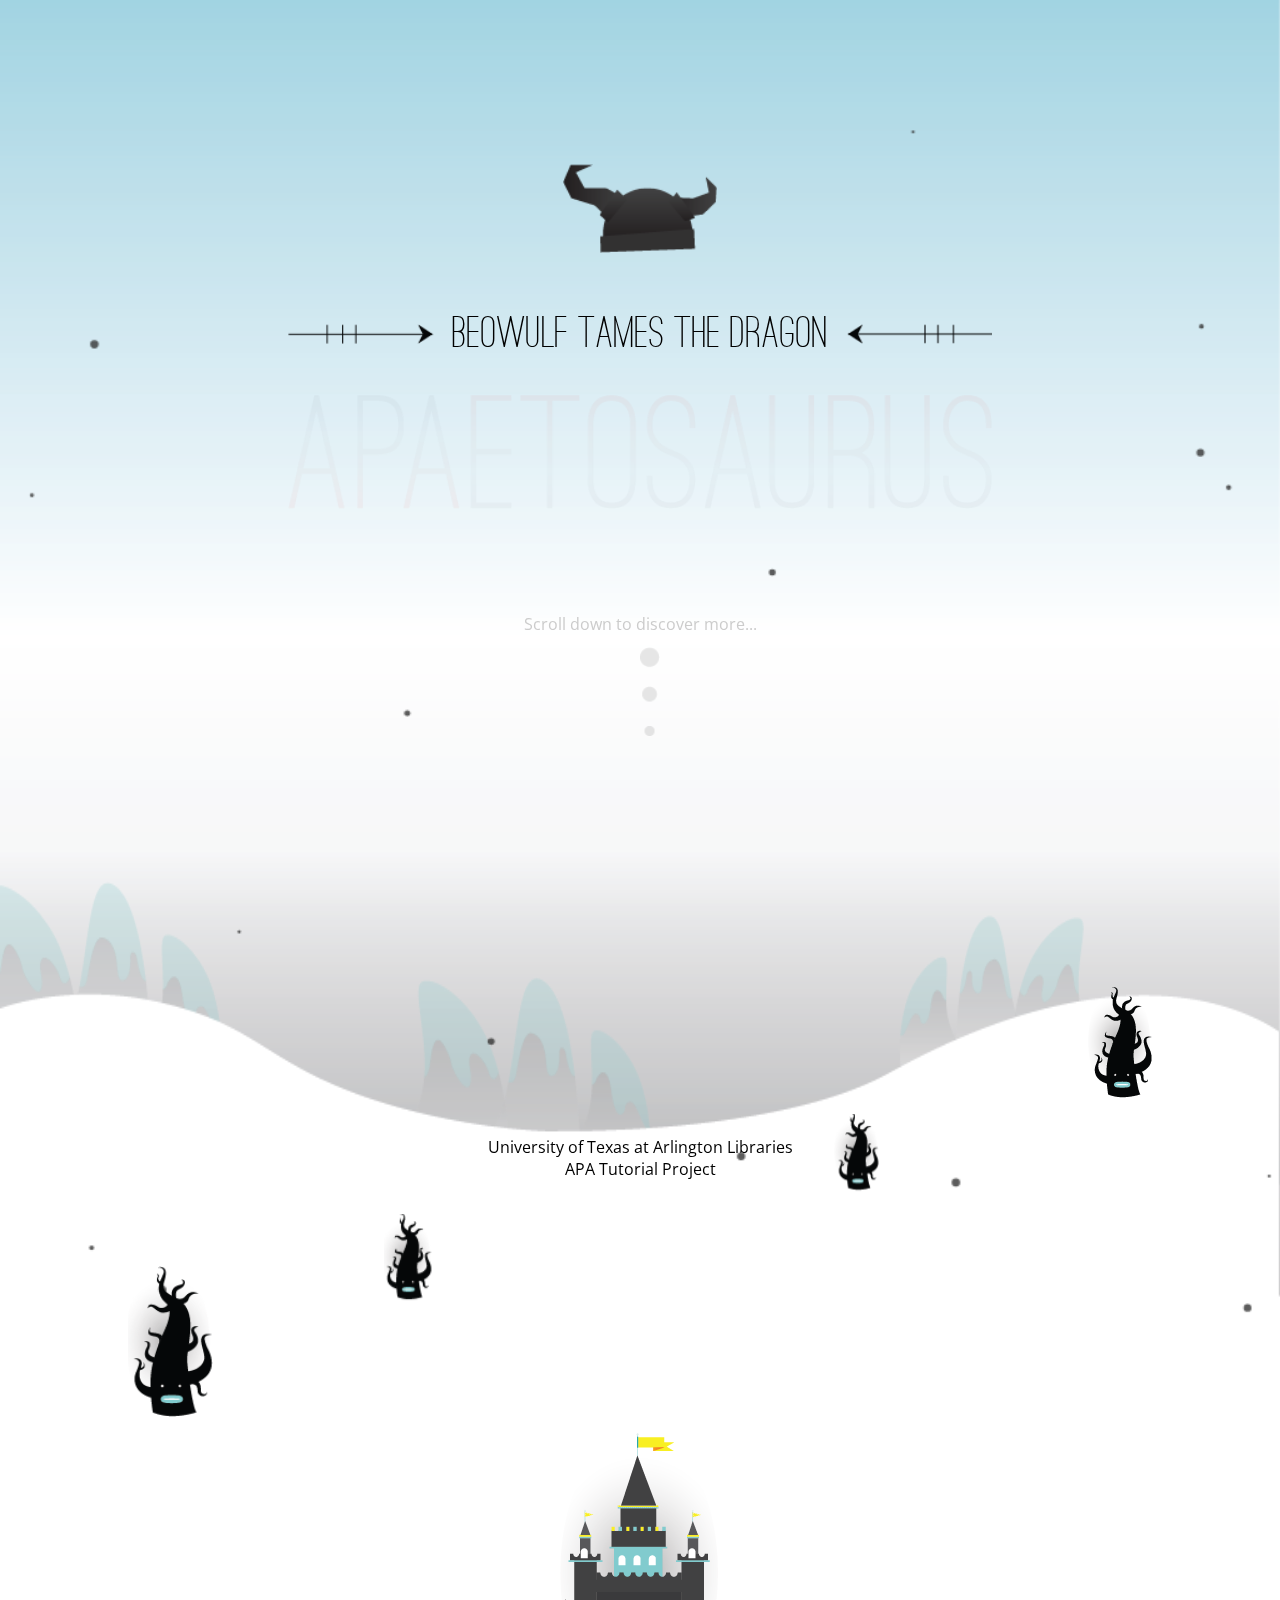
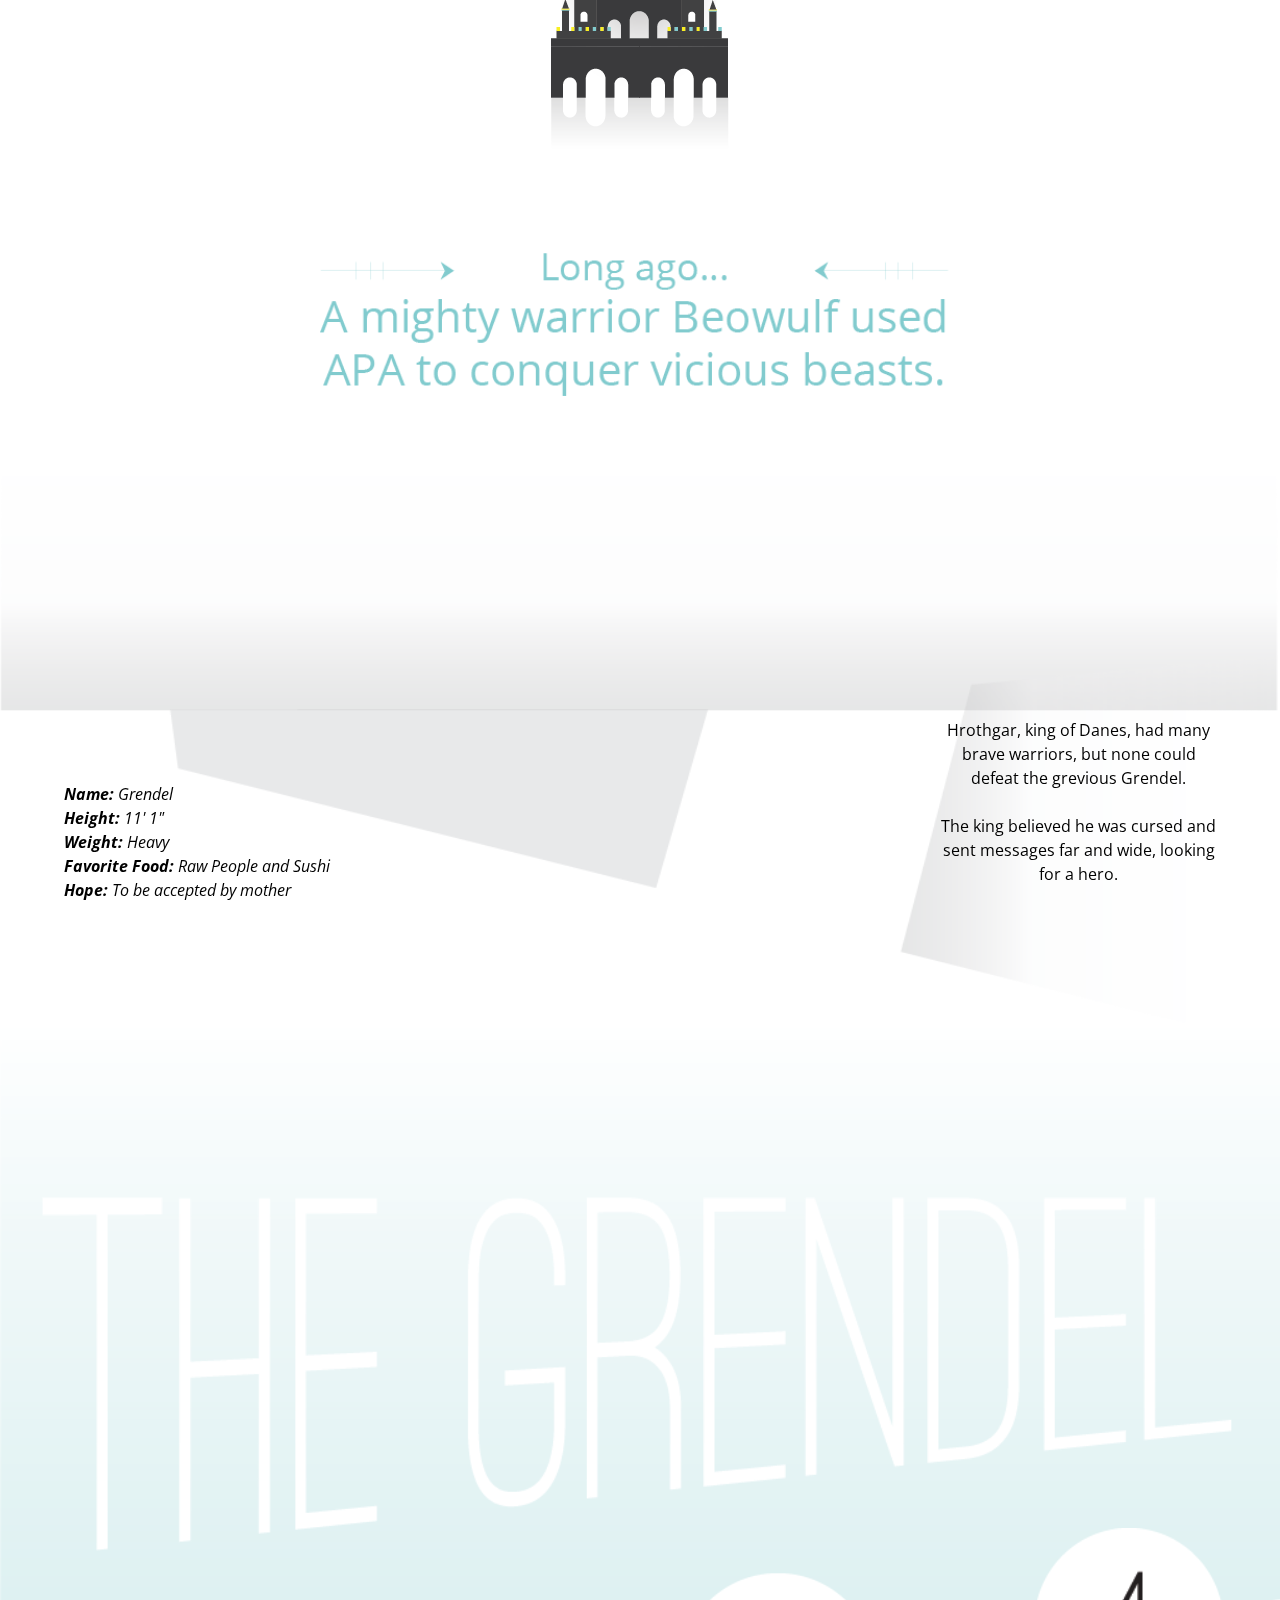
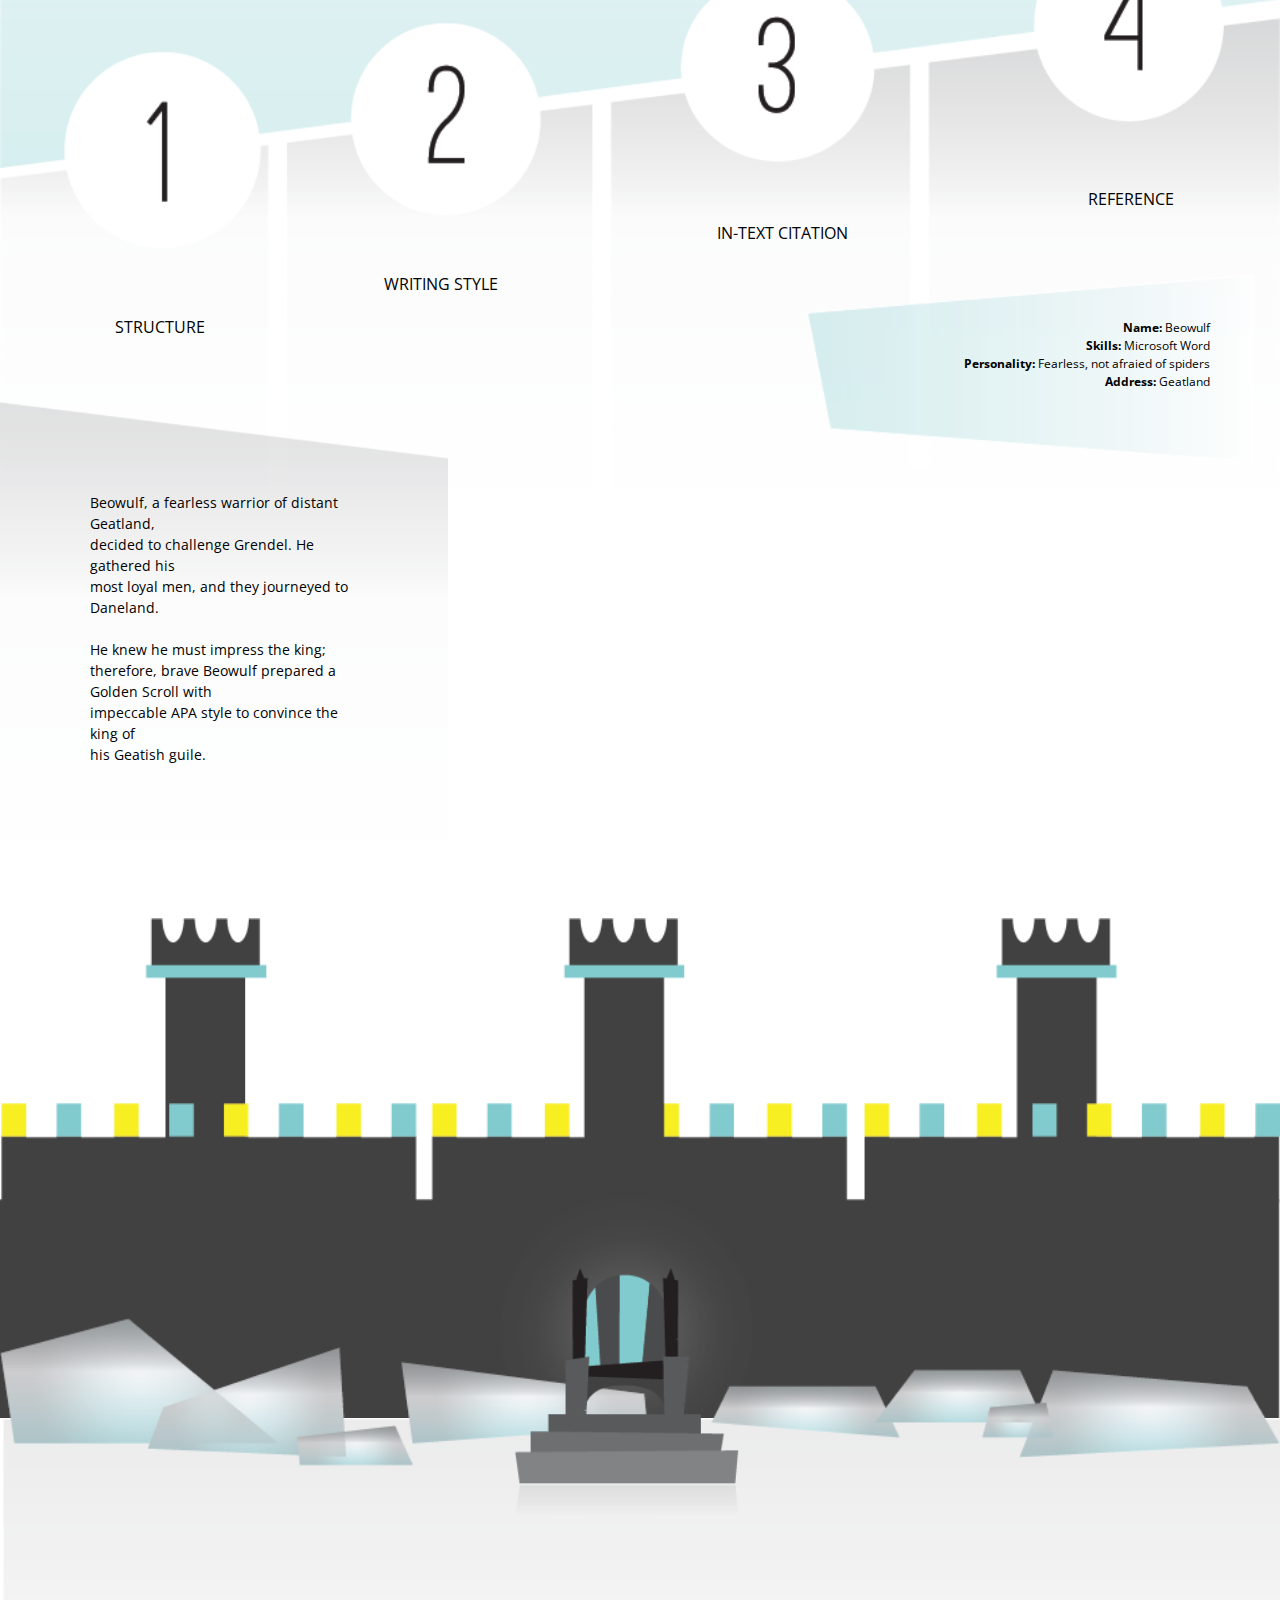
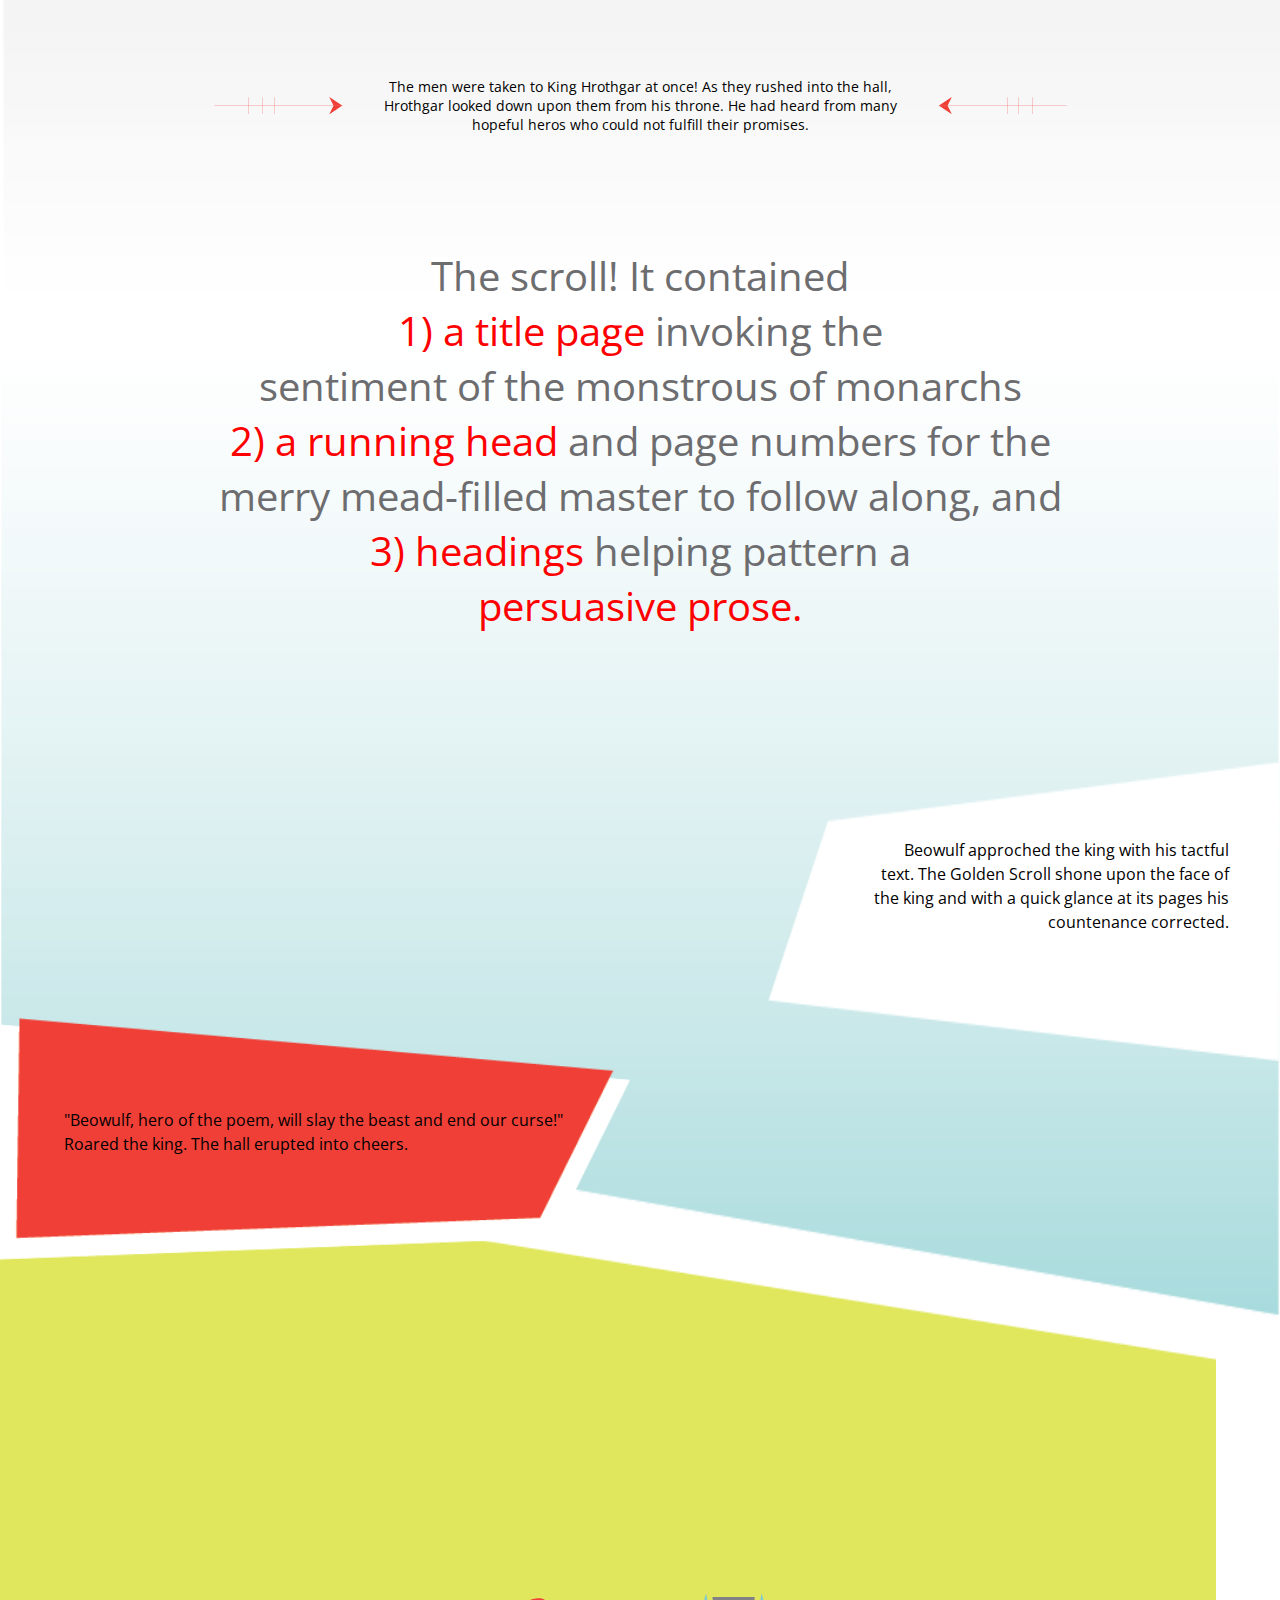
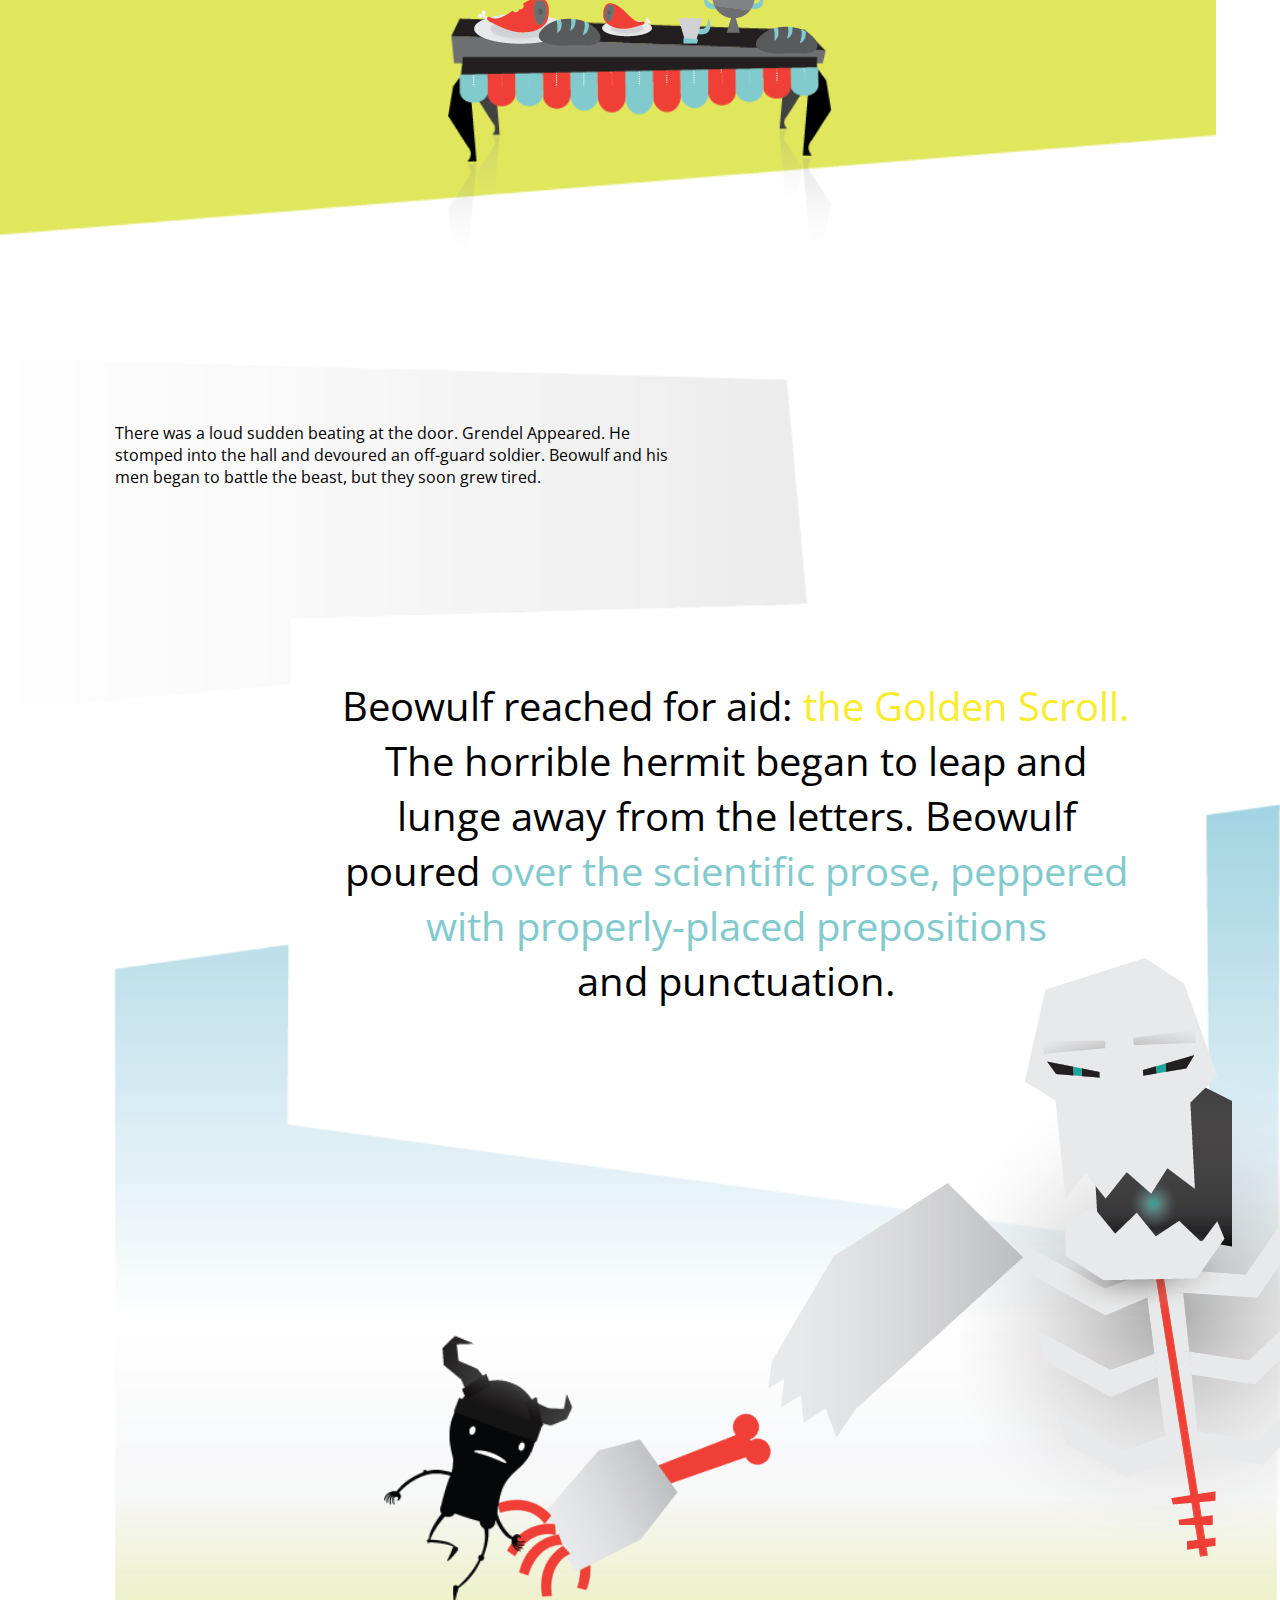
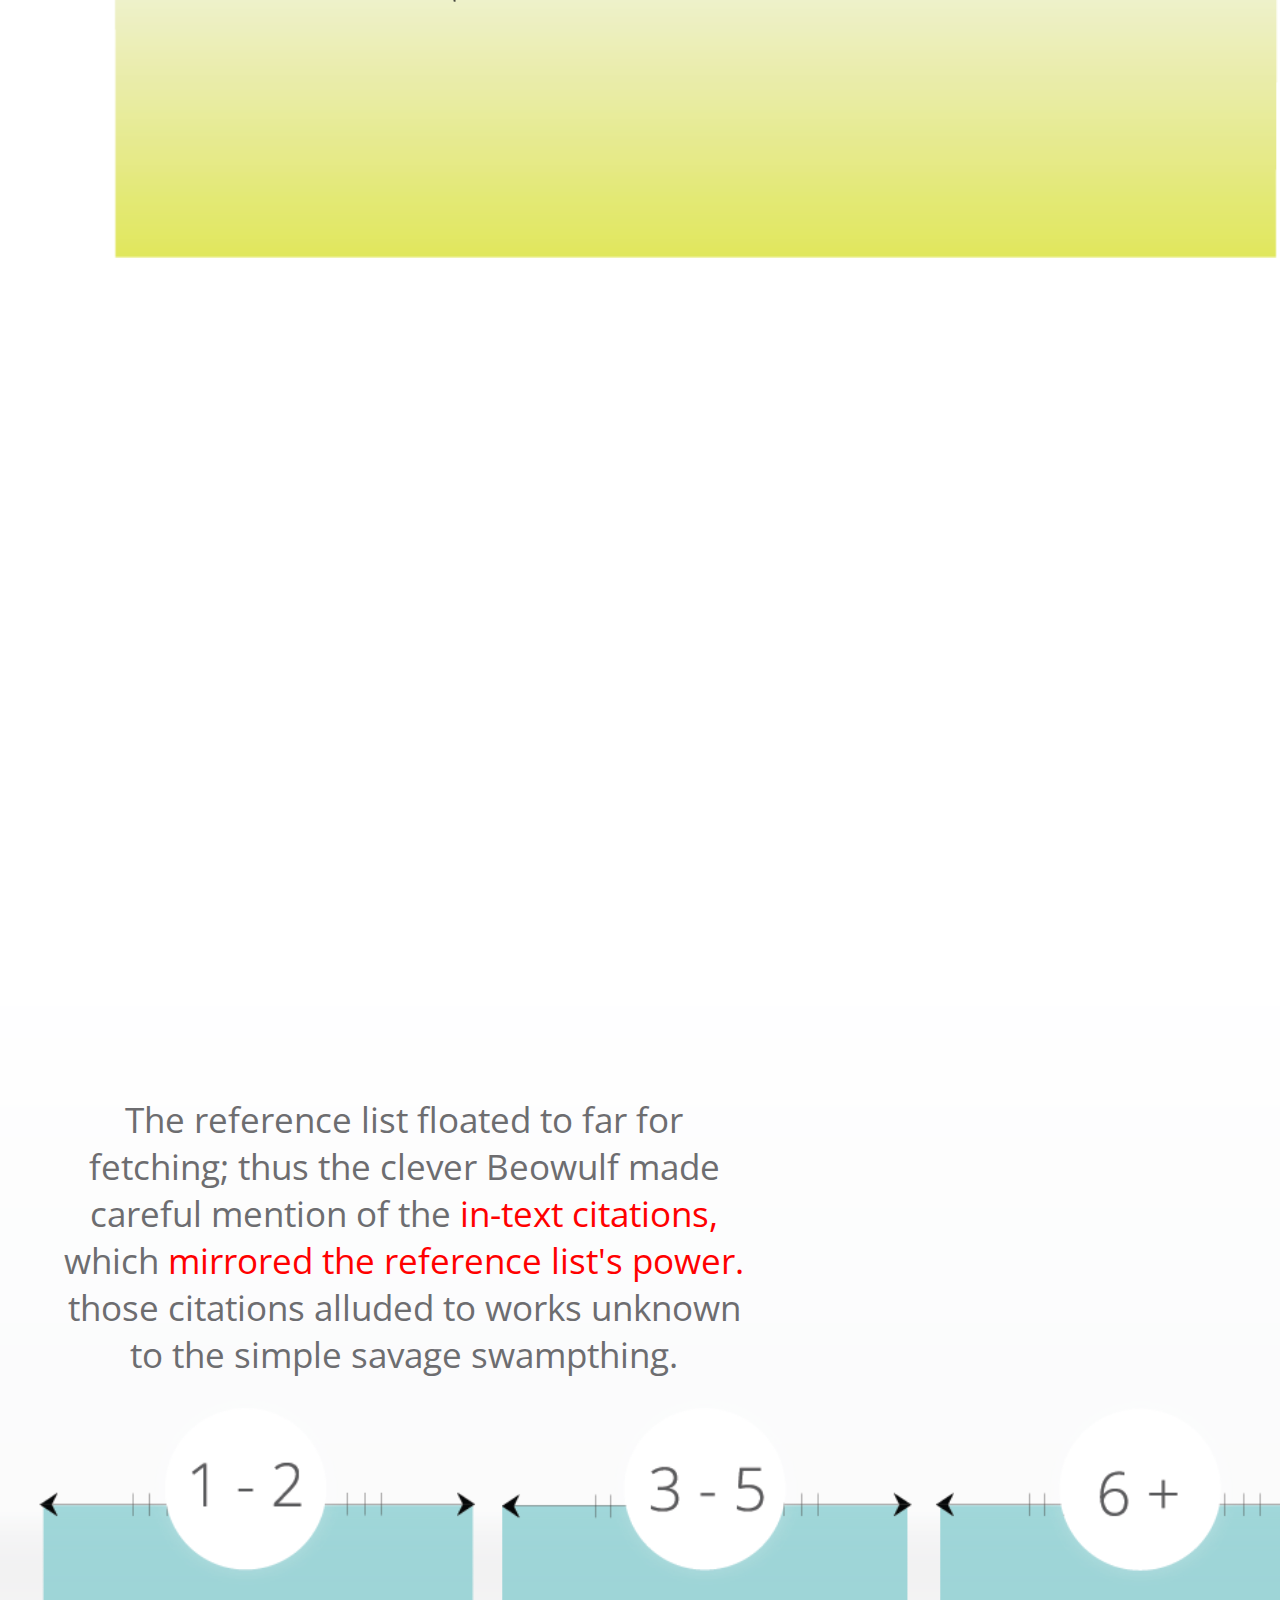
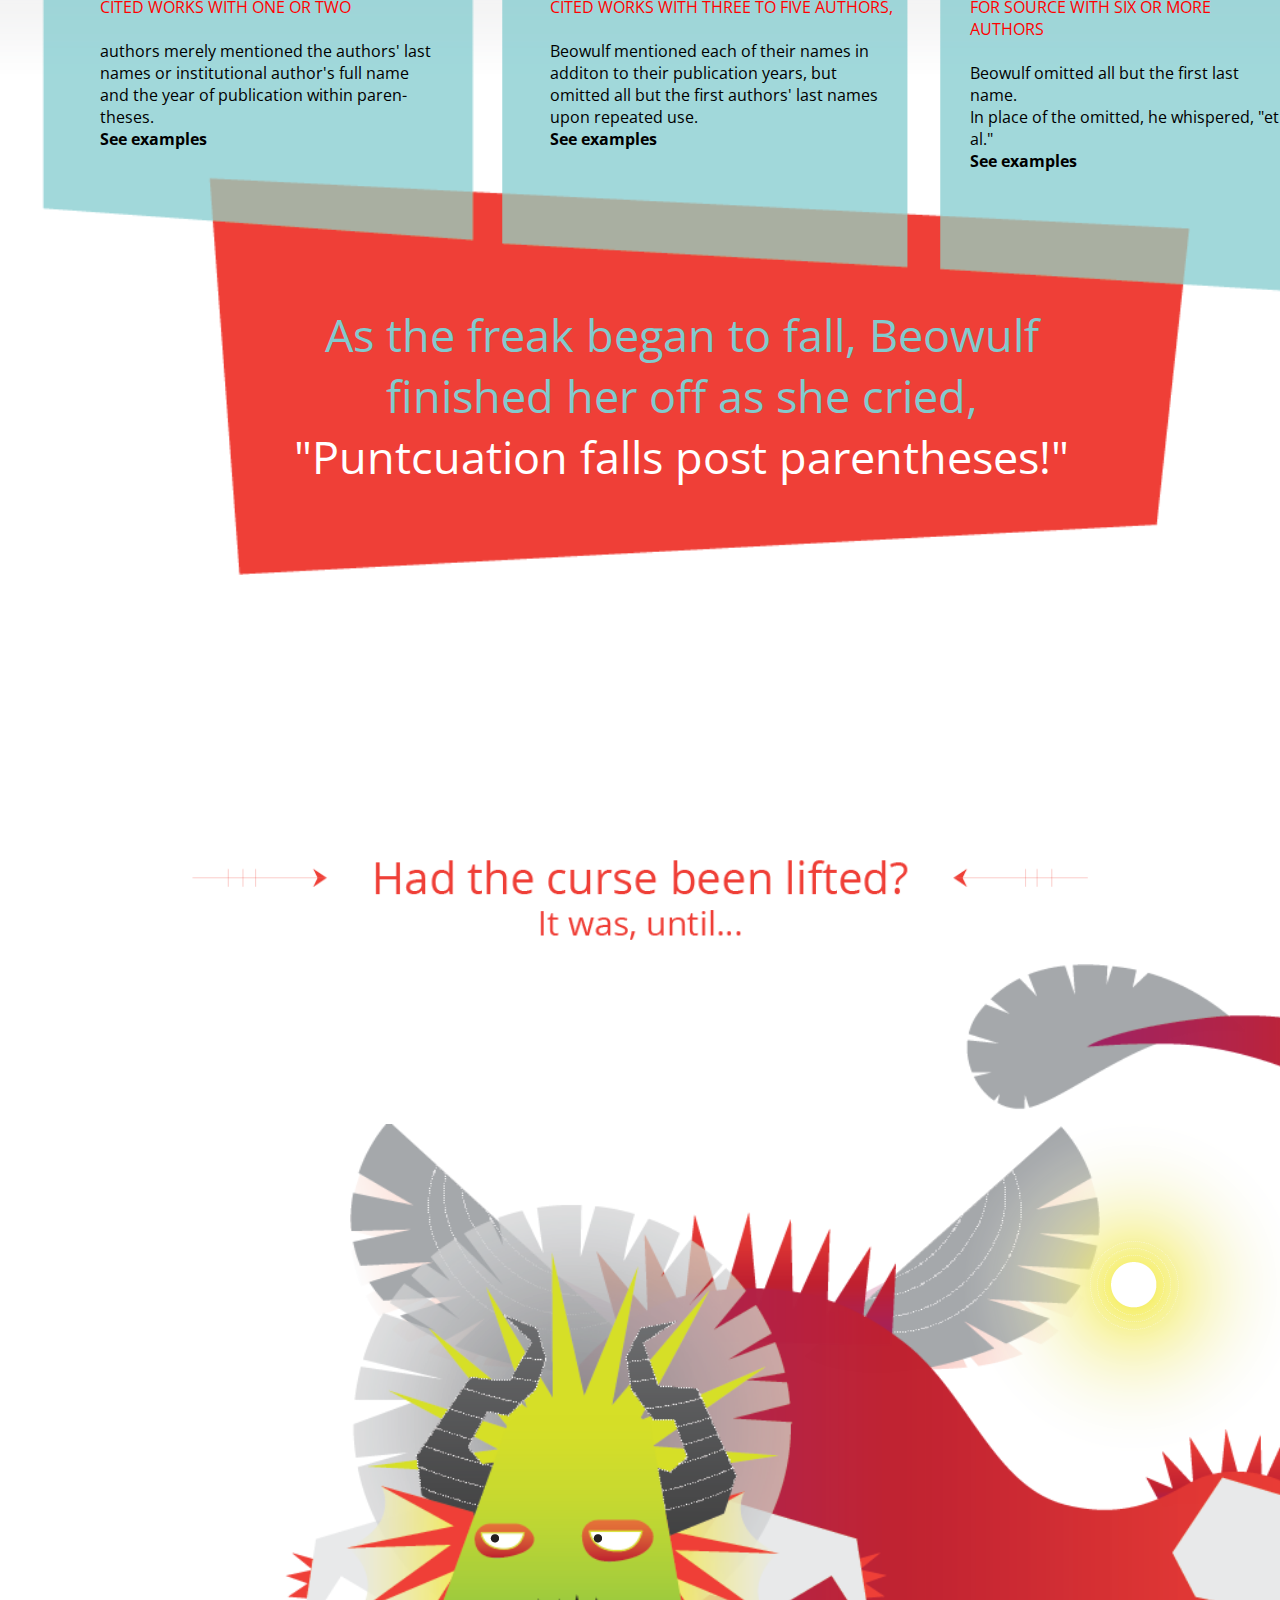
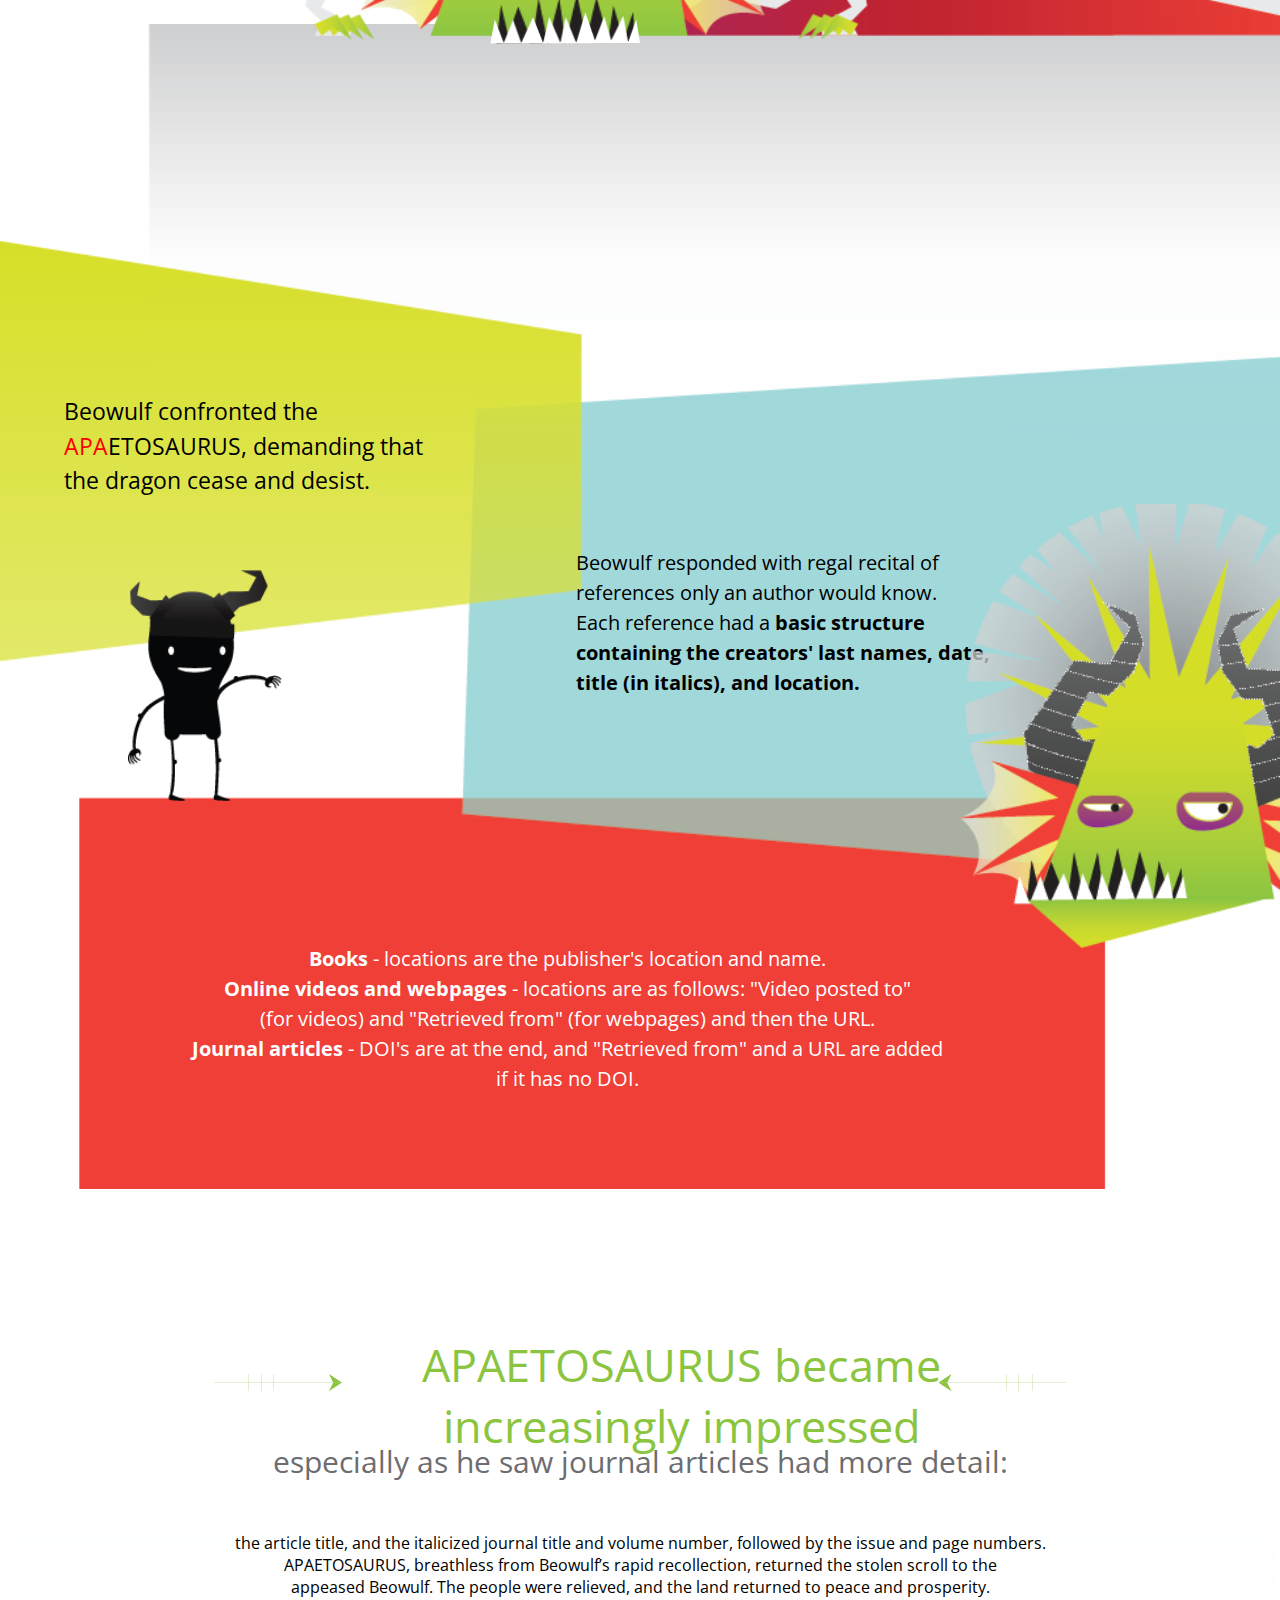
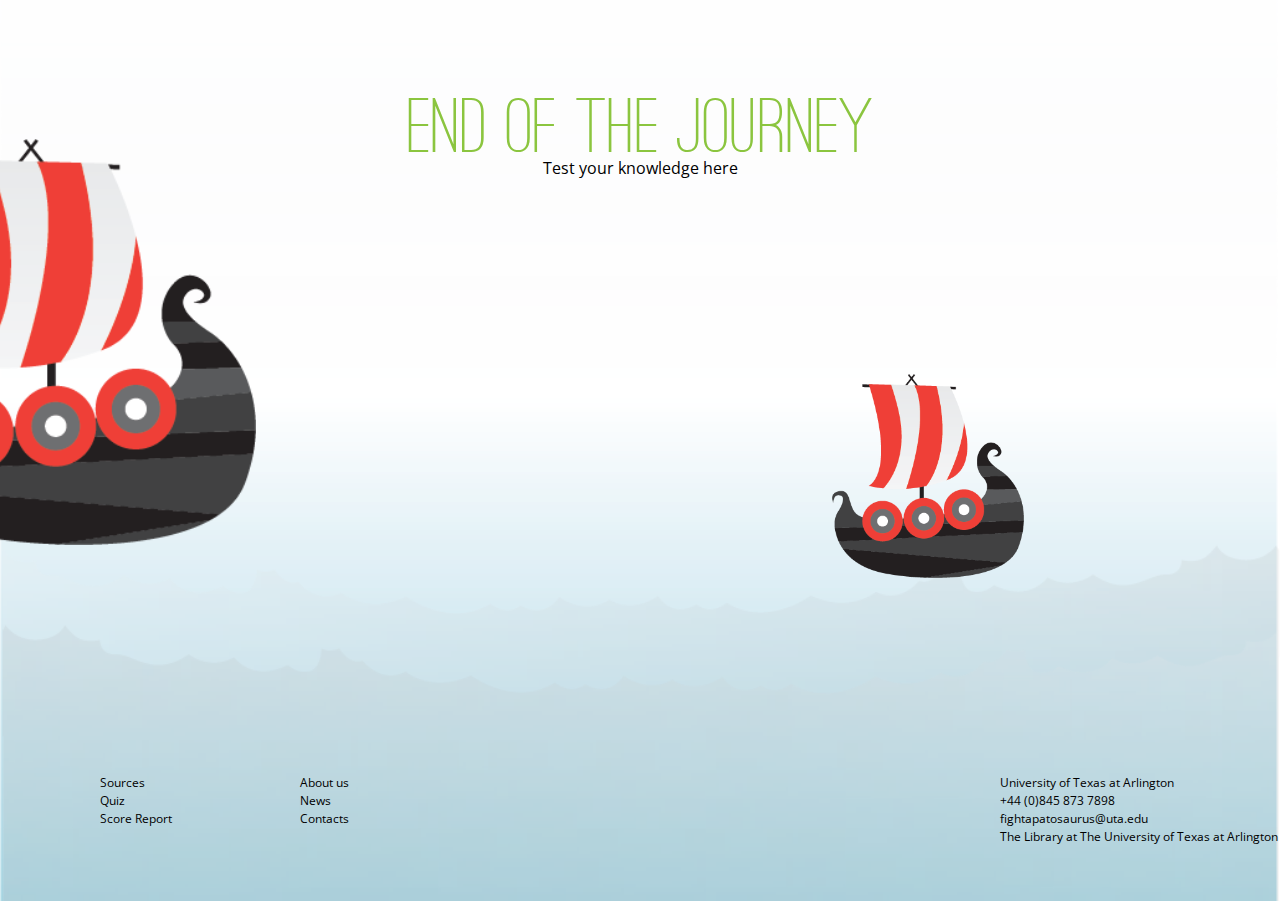
==== commit b4e96a41: "Draft" ====
--- a/index.html
+++ b/index.html
@@ -15,11 +15,10 @@
 </head>
 
 <body>
-    <section id="intro" style="margin: -3.5% 0;">
+    <section id="intro" style="padding-top: 100px;">
         <canvas id="snow1" class="snow"></canvas>
         <div class="container center">
-            <img src="img/viking-hat.png" style="width: 12%; margin: 0 auto;
-            padding: 15% 0 5% 0;">
+            <img src="img/viking-hat.png" style="width: 12%; margin: 5% auto;" class="helmet">
             <div class="arrow-intro" style="">Beowulf Tames the Dragon</div>
             <img id="apa-img" src="img/apaethosaurus.png" style="padding: 45px 0px 40px 0px; margin: 0 auto; width: 55%; ">
             <div class="sub-title" style="font-size: 16px; margin: 5% 0 0 0;">
@@ -30,12 +29,12 @@
                 University of Texas at Arlington Libraries
                 <br>APA Tutorial Project
             </p>
-            <img src="img/tree1.png" class="shake shake-little" style="width: 7%; position: absolute; top: 1200px; left: 10%; padding-bottom: 200px;"></img>
-            <img src="img/tree2.png" class="shake shake-little" style="width: 4%; position: absolute; top: 1150px; 
+            <img src="img/tree1.png" class="shake shake-little" style="width: 7%; position: absolute; top: 1100px; left: 10%; padding-bottom: 200px;"></img>
+            <img src="img/tree2.png" class="shake shake-little" style="width: 4%; position: absolute; top: 1050px; 
             left: 30%;"></img>
-            <img src="img/tree3.png" class="shake shake-little" style="width: 4%; position: absolute; top: 1050px; 
+            <img src="img/tree3.png" class="shake shake-little" style="width: 4%; position: absolute; top: 950px; 
             left: 65%;"></img>
-            <img src="img/tree4.png" class="shake shake-little" style="width: 5%; position: absolute; top: 920px;
+            <img src="img/tree4.png" class="shake shake-little" style="width: 5%; position: absolute; top: 820px;
             left: 85%;"></img>
         </div>
     </section>
@@ -44,7 +43,7 @@
         <div class="container center">
             <img src="img/castle.png" style="margin: 10% auto 0">
             <img src="img/windows.png" class="windows">
-            <div id="intro-text" class="heading fadeIn" style="margin: 20px auto">
+            <div id="intro-text" class="heading transparent" style="margin: 20px auto">
                 INTRODUCTION
             </div>
             <img src="img/intro-text.png" style="width: 50%; margin: 0 auto">
@@ -70,11 +69,11 @@
             <br>sent messages far and wide, looking
             <br>for a hero.
         </div>
-        <img class="grendel fadeIn" style="position: absolute; top: 500px; left: 15%" src="img/grendel-body.png">
-        <img id="grendel-head" class="grendel fadeIn" style="position: absolute; top: 430px; left: 370px" src="img/grendel-head.png">
-        <img class="grendel fadeIn arm" style="position: absolute; top: 200px; left: 170px; 
+        <img class="grendel transparent" style="position: absolute; top: 500px; left: 15%" src="img/grendel-body.png">
+        <img id="grendel-head" class="grendel transparent" style="position: absolute; top: 430px; left: 370px" src="img/grendel-head.png">
+        <img class="grendel transparent arm" style="position: absolute; top: 200px; left: 170px; 
         padding-top: 400px" src="img/left-arm.png">
-        <img class="grendel fadeIn arm" style="position: absolute; top: 200px; 
+        <img class="grendel transparent arm" style="position: absolute; top: 200px; 
         left: 600px; padding-top: 400px" src="img/right-arm.png">
         <img src="img/grendel-text.png" style="width: 100%; position: absolute;
         top: 620px; left: 0; height: 750px; z-index: -1;">
@@ -97,7 +96,7 @@
                 <br><span style="font-weight: bold;">Personality:</span> Fearless, not afraied of spiders
                 <br><span style="font-weight: bold;">Address:</span> Geatland
             </p>
-            <img id="warrior" src="img/warrior.png" style="float: left; margin: 0 0; width: 90%;">
+            <img id="warrior" class="transparent" src="img/warrior.png" style="float: left; margin: 0 0; width: 90%;">
         </div>
         <div id="text-box" style="float: left; margin: 30% 0 0 0; width: 35%; height: auto;">
             <p class="text double-space" style="padding: 20%; font-size: 14px;">
@@ -114,12 +113,13 @@
     </section>
     <!-- section 6 -->
     <section id="scene-6" style="z-index: 1;">
+        <img src="img/rocks.png" style="position: absolute; top: 400px; left:; width: 100% ">
     </section>
     <!-- section 7 -->
     <section id="scene-7" style="">
         <img src="img/throne.png" style="position: absolute;
         top: -15%; left: 39%; ; width: 20%; z-index: 2;">
-        <p id="part1" class="heading center fadeIn" style="padding: 150px 0 0 0;">
+        <p id="part1" class="heading center transparent" style="padding: 150px 0 0 0;">
             PART I : STRUCTURE
         </p>
         <div class="center text" style="z-index: 2;
@@ -170,7 +170,7 @@
             <img class="" src="img/table.png" style="position: absolute;
             top: 120%; left: 35%; width: 30%;">
         </div>
-        <p id="part2" class="heading center fadeIn" style="margin: -300px 0 0 0;">
+        <p id="part2" class="heading center transparent" style="margin: -300px 0 0 0;">
             part ii: writing style
         </p>
     </section>
@@ -182,7 +182,7 @@
             <br>men began to battle the beast, but they soon grew tired.
         </p>
         <img src="img/soldier.png" id="warrior2" style="position: absolute;
-        top: 5%; right: 15%" ;>
+        top: 5%; right: 15%" class="transparent">
         <p class="text center" style="font-size: 40px; padding: 25% 0;
         margin: 0 0 0 15%;">
             Beowulf reached for aid: <span style="color: #f9ec2f;">
@@ -200,11 +200,11 @@
         <img style="position: absolute; top: 55%; left: 60%;" src="img/defeated-arm.png">
         <img id="arm" style="position: absolute; top: 1080px; right: 500px;" src="img/arm-broken.png" class="fall">
         <img style="position: absolute; top: 65%; left: 30%; width: 15%;" src="img/beowulf.png">
-        <img src="img/slash-left.png" class="slash left fadeIn" style="position: absolute; top: 55%; left: 20%;">
-        <img src="img/slash-right.png" class="slash right fadeIn" style="position: absolute; top: 55%; left: 43%;">
+        <img src="img/slash-left.png" class="slash left transparent" style="position: absolute; top: 55%; left: 20%;">
+        <img src="img/slash-right.png" class="slash right transparent" style="position: absolute; top: 55%; left: 43%;">
     </section>
     <!-- section 9 -->
-    <section id="scene-9">
+    <section id="scene-9" class="transparent">
         <canvas id="snow2" class="snow"></canvas>
         <img src="img/scene8-textbox.png" style="margin: -2px 20%; 
         width: 80%;">
@@ -221,9 +221,9 @@
             <br>the Beowulf <span style="color: red;">avoided bias</span> by accurately recounting
             <br>his exciting experiences. Grendel fled to face death.
         </p>
-        <img src="img/monster-head.png" id="monster-head" class="fadeIn monster">
-        <img src="img/monster.png" id="monster" style="position: absolute; top: 20%; left: -18%; width: 40%;">
-        <p id="part3" class="heading center fadeIn" style="margin: 0% auto;">
+        <img src="img/monster-head.png" id="monster-head" class="transparent monster">
+        <img src="img/monster.png" id="monster" class="transparent monster" style="position: absolute; top: 20%; left: -18%; width: 40%;">
+        <p id="part3" class="heading center transparent" style="margin: 0% auto;">
             part iii: in-text citation
         </p>
         <p class="text double-space" style="font-size: 22px; text-align: right; 
@@ -252,7 +252,7 @@
             <br>those citations alluded to works unknown
             <br>to the simple savage swampthing.
         </p>
-        <img class="beowulf" src="img/beowulf2.png" style="width: 15%; 
+        <img class="beowulf transparent" src="img/beowulf2.png" style="width: 15%; 
         position: absolute; top: 2%; right: 15%;">
         <img src="img/text-boxes.png" style="width: 1400px; position: absolute;
         top: -10%; left: 0; z-index: -1;">
@@ -294,15 +294,15 @@
     </section>
     <!-- section 11 -->
     <section id="scene-11">
-        <p id="part4" class="heading center fadeIn" style="margin: 10% 0 5% 0;">
+        <p id="part4" class="heading center transparent" style="margin: 10% 0 5% 0;">
             part iv: references in
             <br> the golden scroll
         </p>
         <img src="img/section11-arrows.png" style="width: 70%; margin: 0 15%;">
         <img src="img/dragon.png" style="position: absolute; top: 290px; 
-        left: 285px; min-width: 1150px; width: 80%;">
-        <img class="eye " src="img/eye.png">
-        <img class="eye2 " src="img/eye.png">
+        left: 285px; min-width: 1150px; max-width: 1200px; width: 80%;">
+        <img class="eye" src="img/eye.png">
+        <img class="eye2" src="img/eye.png">
         <img class="mouth" src="img/mouth.png">
         <img class="teeth" src="img/teeth.png">
         <img class="wings wing-left" src="img/wing-left.png">
@@ -312,8 +312,8 @@
         <img src="img/sun.png" style="width:; position: absolute; top:20%;
         left: 75%;">
         <img src="img/text-boxes2.png" style="position: absolute; width: 1400px;
-        top: 42.9%; left: 0; z-index: -1;">
-        <p id="struck" class="text center fadeIn" style="font-size:; 
+        top: 950px; left: 0; z-index: -1;">
+        <p id="struck" class="text center transparent" style="font-size:; 
         margin: 750px 0 0 0;">
             <span class="text" style="font-size: 70px; color: #6d6d70;">
             PLAGIARISM STRUCK.
@@ -350,7 +350,7 @@
         left: 10%;">
         <img src="img/dragon-head.png" style="width: 25%; position: absolute; 
         top: 65%; left: 75%;">
-        <img src="img/proveit.png" id="prove" class="fadeIn" style="width: 25%; position: absolute; top: 58%; left: 63%;">
+        <img src="img/proveit.png" id="prove" class="transparent" style="width: 25%; position: absolute; top: 1200px; left: 63%;">
     </section>
     <!-- section 12 -->
     <section id="scene-12">
--- a/css/style.css
+++ b/css/style.css
@@ -54,6 +54,7 @@
     left: 495px;
     width: 10%;
     min-width: 140px;
+    max-width: 140px;
 }
 
 .red {
@@ -172,6 +173,65 @@
     margin: 0;
     padding: 0;
     width: 100%;
+}
+
+.helmet {
+    -webkit-animation-duration: 3s;
+    -webkit-animation-iteration-count: infinite;
+}
+
+@-moz-keyframes helmet {
+    0% {
+        -moz-transform: rotate(0deg);
+    }
+    25% {
+        -moz-transform: rotate(30deg);
+    }
+    50% {
+        -moz-transform: rotate(0deg);
+    }
+    75% {
+        -moz-transform: rotate(-30deg);
+    }
+    100% {
+        -moz-transform: rotate(0deg);
+    }
+}
+
+@-webkit-keyframes helmet {
+    0% {
+        -webkit-transform: rotate(0deg);
+    }
+    25% {
+        -webkit-transform: rotate(30deg);
+    }
+    50% {
+        -webkit-transform: rotate(0deg);
+    }
+    75% {
+        -webkit-transform: rotate(-30deg);
+    }
+    100% {
+        -webkit-transform: rotate(0deg);
+    }
+}
+
+@keyframes helmet {
+    0% {
+        transform: rotate(0deg);
+    }
+    25% {
+        transform: rotate(30deg);
+    }
+    50% {
+        transform: rotate(0deg);
+    }
+    75% {
+        transform: rotate(-30deg);
+    }
+    100% {
+        transform: rotate(0deg);
+    }
 }
 
 #monster-head {
@@ -222,16 +282,16 @@
 
 #scene-6 {
     background: url('../img/wall.png') no-repeat;
-    background-size: 100%;
+    background-size: 100% 500px;
     height: 500px;
-    margin: 5% 0 0 0;
+    margin: 50px 0 0 0;
 }
 
 #scene-7 {
     margin: 0% 0 60% 0;
     background: url('../img/scene-7-top.png') no-repeat center;
     background-size: 100% 100%;
-    height: 1500px
+    height: 1500px;
 }
 
 #scene-8 {
@@ -240,7 +300,8 @@
     height: 1500px;
 }
 
-#scene-9 {}
+#scene-9 {
+}
 
 #scene-9.withBack {
     background: url('../img/scene-9-back.png') no-repeat;
@@ -259,6 +320,7 @@
 #intro {
     background: url('../img/intro-bg.png') no-repeat center;
     background-size: 100% 100%;
+    width: 100%;
     height: 1300px;
 }
 
